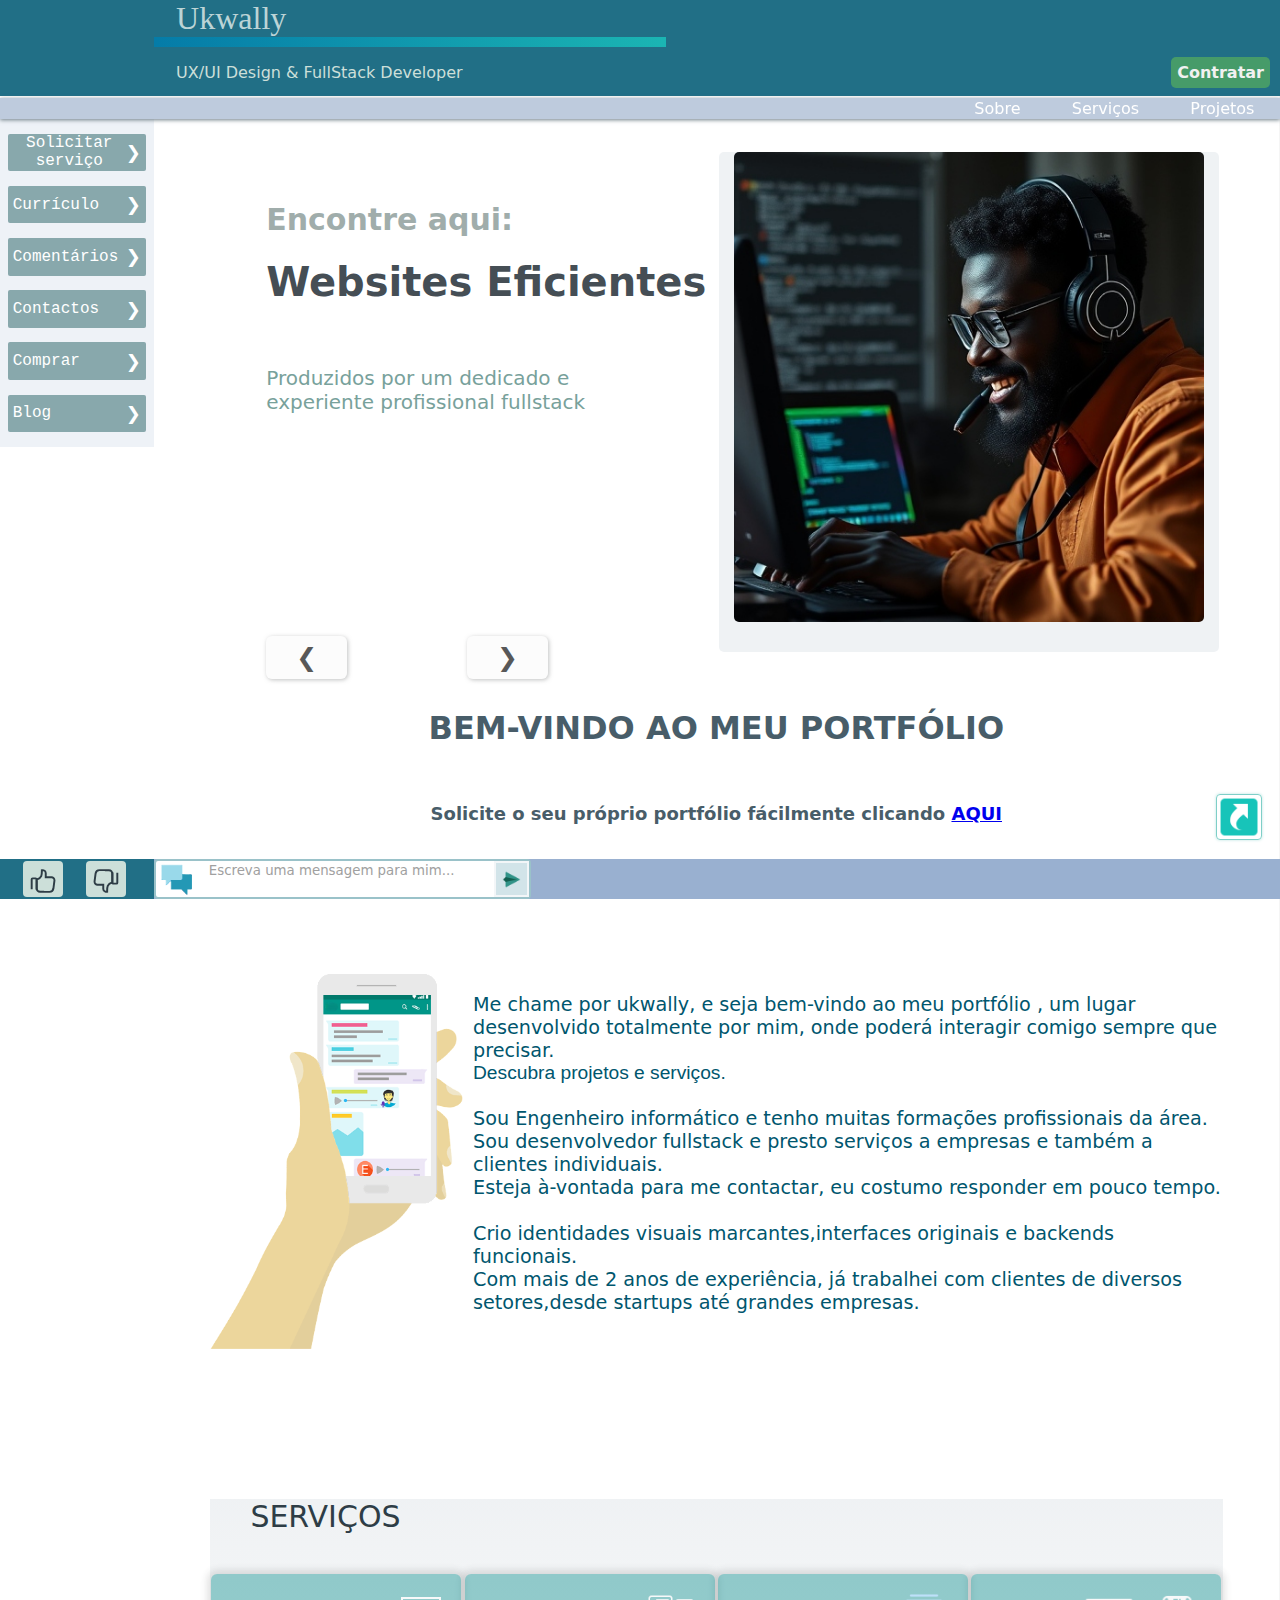
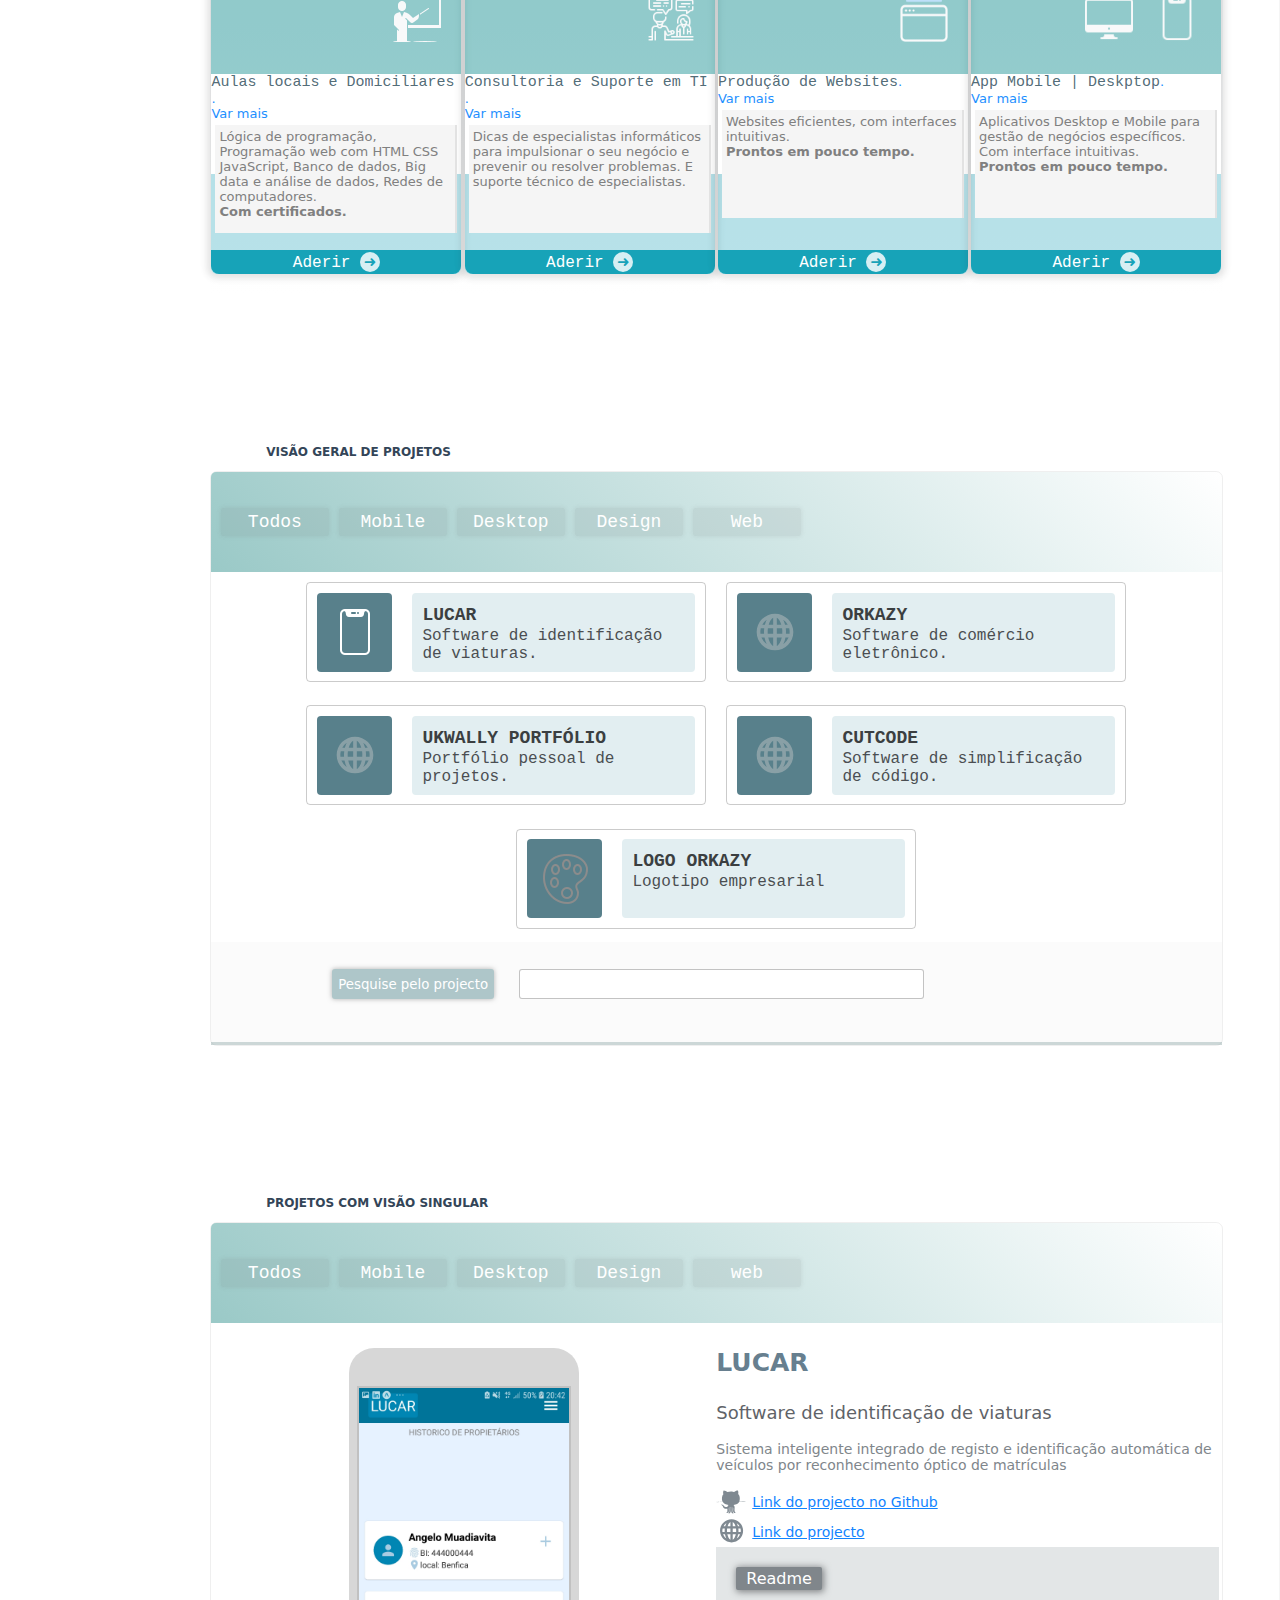
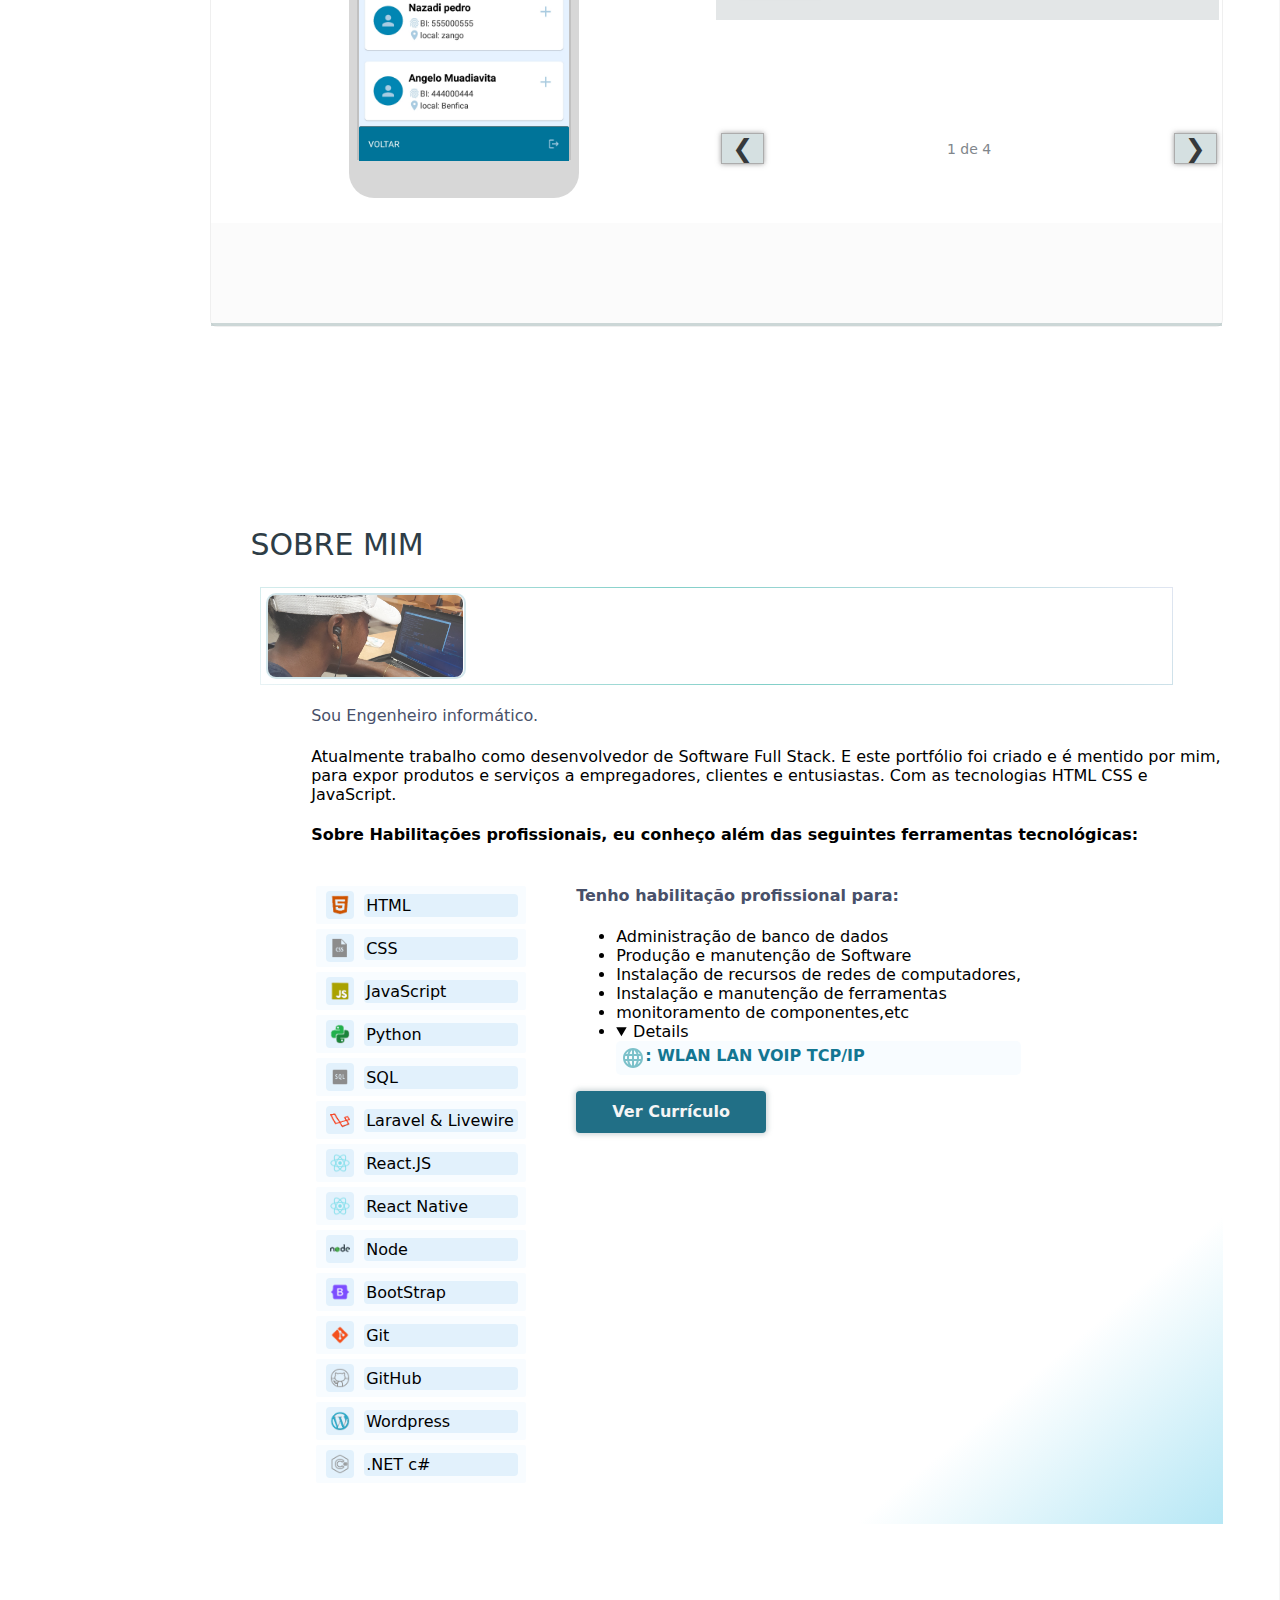
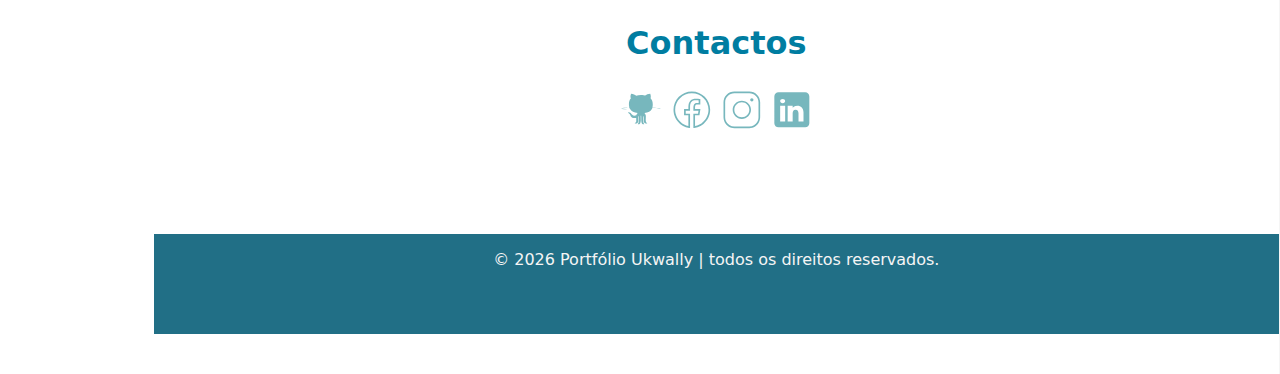
==== index.html @ 2ce6ebfa "Atualizando o resume" ====
<!-- Adicionar pagição no comentários em developmen-commit-body -->
<!-- fazer o textarea do mssagebox oumentar de tamanho onimput e resolver o problema -->
<Doctype HTML!>
    <HTML lang="pt-ao">
    <head>
        <title>Ukwally</title>
        <meta charset="UTF-8">
        <meta http-equiv="X-UA-Compatible" content="IE=edge">
        <meta name="viewport" content="width=device-width, initial-scale=1.0">
        <meta http-equiv='cache-control' content='no-cache'>
        <meta http-equiv='expires' content='0'>
        <meta http-equiv='pragma' content='no-cache'>
        <link rel="stylesheet" href="./style/index.css">

        <!-- Google tag (gtag.js) -->
        <script async src="https://www.googletagmanager.com/gtag/js?id=G-3Y3YJJPJKW"></script>
        <script>
        window.dataLayer = window.dataLayer || [];
        function gtag(){dataLayer.push(arguments);}
        gtag('js', new Date());

        gtag('config', 'G-3Y3YJJPJKW');
        </script>
    </head>

    <body onLoad="slide1(), trocar1(), Aumeuntarpjnum()">
        <div id="div-blur" class="blur hidden"></div>

        <div id="header">
            <div id="upbar">
                <p id="name">Ukwally</p>
            </div>
            <div id="barr"></div>
            <div id="underbarr">
                <p>UX/UI Design & FullStack Developer</p>
                <button id="bt_contratar" onclick="mostrarDialogo2()">Contratar</button>
            </div>
        </div>

        <div id="nav">
            <div id="nav-div-menu" onclick="showMenu()"><!--img class="icon_alt" src="./icon/menu.png" alt="MENU"-->
                <span class="icon_alt"></span> <span class="icon_alt"></span><span class="icon_alt"></span>
            </div>
            <div class="nav-div"><a href="#sobre"><!--img src="./icon/info.png" alt=""-->
                    <p class="iten-nav">Sobre</p>
                </a></div>
            <div class="nav-div"><a href="#service">
                    <p class="iten-nav">Serviços</p>
                </a></div>
            <div class="nav-div"><a href="#projectos">
                    <p class="iten-nav">Projetos</p>
                </a></div>
        </div>

        <section id="section-left" class="hidden">
            <div id="div-left-top">
                <!--div-- id="div-image"><img src="./img/user.jpg" /></!--div-->
            </div>
            <div id="div-left-button">
                <small class="smalltxtmenu" style="font-size:12px; color:#436474; font-weight: 600; display:block;">MENU</small>
                <button type="button" class="button-left" id="solicitar_servico"
                    onclick="mostrarDialogo1('dialogo1',true)">Solicitar serviço <span>&#10095</span></button>
                <a class="button-left" href="ukwally.html">Currículo <span>&#10095</span></a>
                <a class="button-left" href="#development-commit">Comentários <span>&#10095</span></a>
                <!--button class="button-left"> <a href="brevemente.html">Comentários</a> </button-->
                <a class="button-left" href="#contactos">Contactos <span>&#10095</span></a>
                <a class="button-left" href="ukwallyblog.html">Comprar<span>&#10095</span></a>
                <a class="button-left" href="ukwallyblog.html">Blog <span>&#10095</span></a>
            </div>
        </section>

        <section id="section-rigth">
            <div id="div-body">
                <div id="div-body-left">
                    <!--img style="position: absolute; right:0;max-width:1470px; z-index: -0; opacity: .1;" src="./img/interfacebakgroud.jpg" alt=""-->
                    <div id="div-banner">
                        <!-- Adicionei o img bannerp dentro do div banner-image -->
                        <div class="banner-image"><img id="bannerp"/></div>
                        <!--img id="bannerp" /-->
                        <h5>Encontre aqui:</h5>
                        <h1 id="bannertxt"></h1>
                        <p class="subtBanner" >Produzidos por um dedicado e experiente profissional fullstack</p>
                        <a class="btBefore" onclick="mudarSlide(-1)">&#10094</a>
                        <a class="btNext" onclick="mudarSlide(1)">&#10095</a>
                    </div>

                    <h1 id="txt_Benvindo">BEM-VINDO AO MEU PORTFÓLIO</h1>
                    <p id="txt_solicitar_portofolio">Solicite o seu próprio portfólio <b id="textoDinamico">fácil</b>mente clicando <span><a href="#" onclick="mostrarDialogo1()">AQUI</a></span></p>
                    <div class="description">
                        <div class="descriptionImg">
                            <img src="./img/greatUkwally.png" alt="">
                        </div>
                        <p>
                            Me chame por ukwally, e seja bem-vindo ao meu portfólio , um lugar desenvolvido totalmente por
                            mim, onde poderá interagir comigo sempre que precisar. <br>
                            <span class="txtdespedida" style="font-family: sans-serif;">Descubra projetos e serviços.</span> <br><br>
                            Sou Engenheiro informático e tenho muitas formações profissionais da área. <br>
                            Sou desenvolvedor fullstack e presto serviços a empresas e também a clientes individuais. <br>
                            Esteja à-vontada para me <b><a style="text-decoration: none; color:#00566e;" href="#contactos">contactar</a></b>, eu costumo responder em pouco tempo. <br><br>
                            Crio identidades visuais marcantes,interfaces originais e backends funcionais. <br> Com mais de 2 anos de experiência, 
                            já trabalhei com clientes de diversos setores,desde startups até grandes empresas.
                        </p>
                    </div>
                    <div class="development" id="development-services" style="margin-top: 150px;">
                        <div class="tittle" id="service">
                            <h2 style="font-size: 30px;">SERVIÇOS</h2>
                        </div>
                        <div id="group-service">
                            <!--div-- class="serviceCard">
                                <div class="cardHead"> <img style="margin: 20px; float:right;" src="./icon/icons8-personalização-do-windows10-50 - Cópia.png" alt=""></div>
                                <div class="cardBody"> Design Gráfico <Span>.</Span> <br> <span>Var mais <div class="detailsHidden">Crio identidades visuais marcantes.</div></span></div>
                                <div class="cardFooter"><div onclick="mostrarDialogo1()" >Aderir  <span>&#10140</span></div></div>
                            </--div-->
                            <div class="serviceCard">
                                <div class="cardHead"> <img style="margin: 20px; float:right;" src="./icon/icons8-sala-de-aula-48.png" alt=""></div>
                                <div class="cardBody"> Aulas locais e Domiciliares <Span>.</Span> <br> <span>Var mais <div class="detailsHidden">Lógica de programação, Programação web com HTML CSS JavaScript, Banco de dados, Big data e análise de dados, Redes de computadores. <br> <b>Com certificados.</b>  </div></span></div>
                                <div class="cardFooter"><div onclick="mostrarDialogo1()" >Aderir  <span>&#10140</span></div></div>
                            </div>
                            <div class="serviceCard">
                                <div class="cardHead"> <img style="margin: 20px; float:right;" src="./icon/icons8-consulta-64.png" alt=""></div>
                                <div class="cardBody"> Consultoria e Suporte em TI <Span>.</Span> <br> <span>Var mais <div class="detailsHidden">Dicas de especialistas informáticos para impulsionar o seu negócio e prevenir ou resolver problemas. E suporte técnico de especialistas.</div></span></div>
                                <div class="cardFooter"><div onclick="mostrarDialogo1()" >Aderir  <span>&#10140</span></div></div>
                            </div>
                            <div class="serviceCard">
                                <div class="cardHead"> <img style="margin: 20px; float:right;" src="./icon/icons8-paginas-web-64.png" alt=""></div>
                                <div class="cardBody">Produção de Websites<Span>.</Span> <br> <span>Var mais <div class="detailsHidden">Websites eficientes, com interfaces intuitivas. <br> <b>Prontos em pouco tempo.</b> </div></span></div>
                                <div class="cardFooter"><div onclick="mostrarDialogo1()" >Aderir  <span>&#10140</span></div></div>
                            </div>
                            <div class="serviceCard">
                                <div class="cardHead"> <img style="margin: 20px; float:right;" src="./icon/icons8-iphone-x-50.png" alt=""> <img style="margin: 20px 0px; float:right;" src="./icon/icons8-imac-50.png" alt=""></div>
                                <div class="cardBody">App Mobile | Deskptop<Span>.</Span> <br> <span>Var mais <div class="detailsHidden">Aplicativos Desktop e Mobile para gestão de negócios específicos. Com interface intuitivas. <br> <b>Prontos em pouco tempo.</b> </div></span></div>
                                <div class="cardFooter"><div onclick="mostrarDialogo1()" >Aderir  <span>&#10140</span></div></div>
                            </div>
                            <!--div-- class="serviceCard">
                                <div class="cardHead"> <img style="margin: 20px; float:right;" src="./icon/icons8-personalização-do-windows10-50 - Cópia.png" alt=""></div>
                                <div class="cardBody">Consultoria em TI<Span>.</Span> <br> <span>Var mais <div class="detailsHidden">fffffffffffff ggg</div></span></div>
                                <div class="cardFooter"><div onclick="mostrarDialogo1()" >Aderir  <span>&#10140</span></div></div>
                            </!--div-->
                            <!--div-- class="serviceCard">
                                <div class="cardHead"> <img style="margin: 20px; float:right;" src="./icon/icons8-personalização-do-windows10-50 - Cópia.png" alt=""></div>
                                <div class="cardBody">Hospedagem<Span>.</Span> <br> <span>Var mais <div class="detailsHidden"> hhhhhhhhhhhhhhhhh ppppppppppppppp </div></span></div>
                                <div class="cardFooter"><div onclick="mostrarDialogo1()" >Aderir  <span>&#10140</span></div></div>
                            </!--div-->
                        </div>
                    </div>

                    <!--INICIO card card2 de PROJETOS em minicards-->
                    <p style="margin-left: 10%; margin-top: 150px; font-size:12px; color:#334558; font-weight: 600;" id="projectos">VISÃO GERAL DE PROJETOS </p>
                    <div class="card2" >
                        <div class="card-header">
                            <div class="categoria5" data-category="all">Todos</div>
                            <div class="categoria5" data-category="mobile">Mobile</div>
                            <div class="categoria5" data-category="desktop">Desktop</div>
                            <div class="categoria5" data-category="design">Design</div>
                            <div class="categoria5" data-category="web">Web</div>
                        </div>
                        <div class="card-body">
                            <div class="mini-card mobile">
                                <div class="mini-card-head"> <img src="./icon/icons8-iphone-x-50.png" alt=""></div>
                                <div class="mini-card-body">
                                    <p class="title">LUCAR</p>
                                    <p class="subtitle">Software de identificação de viaturas.</p>
                                </div>
                            </div>
                            <div class="mini-card web">
                                <div class="mini-card-head">
                                    <svg name="globo" width="44" height="44" class="wd-icon-globe wd-icon" focusable="false" role="presentation" viewBox="0 0 24 24"><g fill-rule="evenodd" class="wd-icon-container"><path fill-rule="nonzero" d="M12 2c5.523 0 10 4.477 10 10s-4.477 10-10 10S2 17.523 2 12 6.477 2 12 2zm-1 13H8.314c.503 2.316 1.55 4.046 2.686 4.706V15zm4.686 0H13v4.706c1.136-.661 2.183-2.39 2.686-4.705zm-9.411.001H4.582A8.028 8.028 0 0 0 7.5 18.615c-.548-1.035-.97-2.263-1.225-3.614zm13.143 0h-1.693c-.255 1.351-.677 2.579-1.226 3.615a8.03 8.03 0 0 0 2.92-3.615zm-13.298-5H4.252a8.015 8.015 0 0 0-.19 3H6.03a16.82 16.82 0 0 1 .09-3zM11 10H8.136a14.565 14.565 0 0 0-.102 3.001L11 13v-3zm4.864 0H13v3l2.966.001a14.878 14.878 0 0 0-.102-3zm3.884 0H17.88a16.557 16.557 0 0 1 .09 3l1.968.001a8.079 8.079 0 0 0-.19-3zM7.501 5.385l-.188.132A8.04 8.04 0 0 0 5.07 8H6.5c.25-.96.59-1.842 1-2.616zM8.575 8H11V4.294C10.035 4.855 9.133 6.189 8.575 8zM13 4.294L13 8h2.425c-.557-1.81-1.459-3.144-2.424-3.706zm3.499 1.09l.089.173c.37.732.679 1.554.912 2.443h1.429a8.04 8.04 0 0 0-2.43-2.615z" class="wd-icon-fill"></path></g></svg>
                                </div>
                                <div class="mini-card-body">
                                    <p class="title">ORKAZY</p>
                                    <p class="subtitle">Software de comércio eletrônico.</p>
                                </div>
                            </div>
                            <!--div-- class="mini-card desktop">
                                <div class="mini-card-head"> <img src="./icon/icons8-imac-50.png" alt=""></div>
                                <div class="mini-card-body">
                                    <p class="title">LOGEST</p>
                                    <p class="subtitle">Software de gestão logística.</p>
                                </div>
                            </!--div-->
                            <div class="mini-card web">
                                <div class="mini-card-head"> 
                                    <svg name="globo" width="44" height="44" class="wd-icon-globe wd-icon" focusable="false" role="presentation" viewBox="0 0 24 24"><g fill-rule="evenodd" class="wd-icon-container"><path fill-rule="nonzero" d="M12 2c5.523 0 10 4.477 10 10s-4.477 10-10 10S2 17.523 2 12 6.477 2 12 2zm-1 13H8.314c.503 2.316 1.55 4.046 2.686 4.706V15zm4.686 0H13v4.706c1.136-.661 2.183-2.39 2.686-4.705zm-9.411.001H4.582A8.028 8.028 0 0 0 7.5 18.615c-.548-1.035-.97-2.263-1.225-3.614zm13.143 0h-1.693c-.255 1.351-.677 2.579-1.226 3.615a8.03 8.03 0 0 0 2.92-3.615zm-13.298-5H4.252a8.015 8.015 0 0 0-.19 3H6.03a16.82 16.82 0 0 1 .09-3zM11 10H8.136a14.565 14.565 0 0 0-.102 3.001L11 13v-3zm4.864 0H13v3l2.966.001a14.878 14.878 0 0 0-.102-3zm3.884 0H17.88a16.557 16.557 0 0 1 .09 3l1.968.001a8.079 8.079 0 0 0-.19-3zM7.501 5.385l-.188.132A8.04 8.04 0 0 0 5.07 8H6.5c.25-.96.59-1.842 1-2.616zM8.575 8H11V4.294C10.035 4.855 9.133 6.189 8.575 8zM13 4.294L13 8h2.425c-.557-1.81-1.459-3.144-2.424-3.706zm3.499 1.09l.089.173c.37.732.679 1.554.912 2.443h1.429a8.04 8.04 0 0 0-2.43-2.615z" class="wd-icon-fill"></path></g></svg>
                                </div>
                                <div class="mini-card-body">
                                    <p class="title">UKWALLY PORTFÓLIO</p>
                                    <p class="subtitle">Portfólio pessoal de projetos.</p>
                                </div>
                            </div>
                            <!--div-- class="mini-card mobile">
                                <div class="mini-card-head"> <img src="./icon/icons8-iphone-x-50.png" alt=""></div>
                                <div class="mini-card-body">
                                    <p class="title">UNINET</p>
                                    <p class="subtitle">Rede social universitária.</p>
                                </div>
                            </!--div-->
                            <div class="mini-card web">
                                <div class="mini-card-head">
                                    <svg name="globo" width="44" height="44" class="wd-icon-globe wd-icon" focusable="false" role="presentation" viewBox="0 0 24 24"><g fill-rule="evenodd" class="wd-icon-container"><path fill-rule="nonzero" d="M12 2c5.523 0 10 4.477 10 10s-4.477 10-10 10S2 17.523 2 12 6.477 2 12 2zm-1 13H8.314c.503 2.316 1.55 4.046 2.686 4.706V15zm4.686 0H13v4.706c1.136-.661 2.183-2.39 2.686-4.705zm-9.411.001H4.582A8.028 8.028 0 0 0 7.5 18.615c-.548-1.035-.97-2.263-1.225-3.614zm13.143 0h-1.693c-.255 1.351-.677 2.579-1.226 3.615a8.03 8.03 0 0 0 2.92-3.615zm-13.298-5H4.252a8.015 8.015 0 0 0-.19 3H6.03a16.82 16.82 0 0 1 .09-3zM11 10H8.136a14.565 14.565 0 0 0-.102 3.001L11 13v-3zm4.864 0H13v3l2.966.001a14.878 14.878 0 0 0-.102-3zm3.884 0H17.88a16.557 16.557 0 0 1 .09 3l1.968.001a8.079 8.079 0 0 0-.19-3zM7.501 5.385l-.188.132A8.04 8.04 0 0 0 5.07 8H6.5c.25-.96.59-1.842 1-2.616zM8.575 8H11V4.294C10.035 4.855 9.133 6.189 8.575 8zM13 4.294L13 8h2.425c-.557-1.81-1.459-3.144-2.424-3.706zm3.499 1.09l.089.173c.37.732.679 1.554.912 2.443h1.429a8.04 8.04 0 0 0-2.43-2.615z" class="wd-icon-fill"></path></g></svg>
                                </div>
                                <div class="mini-card-body">
                                    <p class="title">CUTCODE</p>
                                    <p class="subtitle">Software de simplificação de código.</p>
                                </div>
                            </div>
                            <!--div-- class="mini-card mobile">
                                <div class="mini-card-head"> <img src="./icon/icons8-iphone-x-50.png" alt=""></div>
                                <div class="mini-card-body">
                                    <p class="title">FINNET</p>
                                    <p class="subtitle">Software de finanças pessoais. </p>
                                </div>
                            </!--div-->
                            <div class="mini-card design">
                                <div class="mini-card-head"> <img src="./icon/icons8-paleta-de-pintura-50 (1).png" alt=""></div>
                                <div class="mini-card-body">
                                    <p class="title">LOGO ORKAZY</p>
                                    <p class="subtitle">Logotipo empresarial</p>
                                </div>
                            </div>
                        </div>
                        <div class="card-footer">
                            <form action="" method="get" onsubmit="return false;">
                                <button class="button" type="submit">Pesquise pelo projecto</button>
                                <input type="search" name="buscarProjecto" id="buscarProjecto" placeholder=" ">
                            </form>
                        </div>
                    </div> 
                    <!--FIM card card2 de PROJETOS em minicards-->

                    <!-- INICIO SLIDE  PROJETOS VISÃO UNICA-->
                    <P style="margin-left: 10%; margin-top: 150px; font-size:12px; color:#334558; font-weight: 600;">PROJETOS COM VISÃO SINGULAR</P>
                    <div class="card card3" style="margin-bottom: 200px;">
                        <div class="card-header">
                            <div class="categoria5" onclick="filterProject('all')">Todos</div>
                            <div class="categoria5" onclick="filterProject('mobile')">Mobile</div>
                            <div class="categoria5" onclick="filterProject('desktop')">Desktop</div>
                            <div class="categoria5" onclick="filterProject('design')">Design</div>
                            <div class="categoria5" onclick="filterProject('web')">web</div>
                        </div>
                        <div class="card-body" id="project-container">
                            <!-- Project 4 (Mobile) -->
                            <div class="project" data-category="mobile">
                                <div class="body-image">
                                    <div class="phone">
                                        <div class="screen">
                                            <div class="contentScreen">
                                                <img src="./img/pj3.jpg" alt="">
                                            </div>
                                            <!--div class="urderScreen"></div-->
                                        </div>
                                    </div>
                                </div>
                                <div class="body-description">
                                    <p class="title">LUCAR</p>
                                    <p class="subtitle">Software de identificação de viaturas</p>
                                    <p class="text">Sistema inteligente integrado de registo e identificação automática de veículos por reconhecimento óptico de matrículas</p>
                                    <div class="project-links">
                                        <div class="project-link">
                                            <div class="project-link-icon">
                                                <svg width="30" height="30" viewBox="0 0 90 90">
                                                    <path d="M65.709,10.5c1.17,2.657,1.928,7.07,0.797,10.301c4.625,3.949,6.215,13.549,3.982,21.394 C77.08,42.698,84.932,41.953,90,43.976c-4.738-0.609-11.209-1.804-17.32-1.388c-1.158,0.079-2.873-0.044-2.789,1.585 c7.074,0.555,14.104,1.16,19.912,2.973c-5.761-0.941-12.754-2.375-19.912-2.574c-2.957,5.835-8.908,8.703-17.123,9.307 c0.883,1.922,2.574,2.653,2.987,5.744c0.616,4.618-0.964,11.381,0.595,14.459c0.748,1.475,1.967,1.514,2.789,2.775 c-2.012,2.381-7-0.268-7.568-2.775c-0.973-4.295,1.482-10.953-1.192-13.865c0.188,4.685-1.108,11.264,0.199,15.449 c0.515,1.646,2.002,2.281,1.593,3.766c-9.352,0.949-5.443-12.104-6.972-19.81c-1.411,0.101-0.791,2.113-0.796,2.972 c-0.04,7.524,1.54,17.844-6.57,16.838c-0.237-1.582,1.088-2.119,1.593-3.563c1.479-4.233-0.277-10.542,0.401-15.651 c-3.095,2.334,0.325,10.48-1.593,14.657c-1.105,2.404-4.666,3.45-7.367,2.377c0.352-1.79,2.2-1.501,2.984-3.169 c1.096-2.324,0.008-5.674,0.399-9.111c-5.729,1.144-10.173-0.166-12.348-3.764c-0.973-1.615-1.214-3.52-2.39-4.951 c-1.17-1.432-3.04-1.625-3.582-3.563c7.095-1.708,7.367,7.302,13.739,7.524c1.954,0.071,2.97-0.563,4.778-0.988 c0.506-2.272,1.589-3.967,3.186-5.153c-7.929-1.085-14.477-3.554-17.522-9.504c-7.208,0.354-13.804,1.317-19.913,2.771 c5.545-2.014,12.384-2.736,19.715-2.973c-0.432-2.596-4.219-1.882-6.57-1.782C8.973,42.781,3.473,43.324,0,43.976 c5.034-1.795,12.098-1.571,18.918-1.585c-2.086-6.54-1.363-16.929,3.186-20.798C20.815,18.344,21.215,13.03,22.9,10.5 c5.079,0.228,8.159,2.443,11.35,4.557c3.957-1.125,8.118-1.685,13.54-1.387c2.28,0.126,4.651,1.151,6.369,0.989 c1.685-0.158,3.542-2.049,5.178-2.771C61.468,10.947,63.271,10.588,65.709,10.5z">
                                                    </path>
                                                </svg>
                                            </div>
                                            <div>
                                                <a href="#" target="_blank">Link do projecto no Github</a>
                                            </div>
                                        </div>
                    
                                        <div class="project-link">
                                            <div class="project-link-icon" >
                                                <svg width="30" height="30"  focusable="false" role="presentation" viewBox="0 0 23 26">
                                                    <g fill-rule="evenodd" class="wd-icon-container">
                                                        <path fill-rule="nonzero" d="M12 2c5.523 0 10 4.477 10 10s-4.477 10-10 10S2 17.523 2 12 6.477 2 12 2zm-1 13H8.314c.503 2.316 1.55 4.046 2.686 4.706V15zm4.686 0H13v4.706c1.136-.661 2.183-2.39 2.686-4.705zm-9.411.001H4.582A8.028 8.028 0 0 0 7.5 18.615c-.548-1.035-.97-2.263-1.225-3.614zm13.143 0h-1.693c-.255 1.351-.677 2.579-1.226 3.615a8.03 8.03 0 0 0 2.92-3.615zm-13.298-5H4.252a8.015 8.015 0 0 0-.19 3H6.03a16.82 16.82 0 0 1 .09-3zM11 10H8.136a14.565 14.565 0 0 0-.102 3.001L11 13v-3zm4.864 0H13v3l2.966.001a14.878 14.878 0 0 0-.102-3zm3.884 0H17.88a16.557 16.557 0 0 1 .09 3l1.968.001a8.079 8.079 0 0 0-.19-3zM7.501 5.385l-.188.132A8.04 8.04 0 0 0 5.07 8H6.5c.25-.96.59-1.842 1-2.616zM8.575 8H11V4.294C10.035 4.855 9.133 6.189 8.575 8zM13 4.294L13 8h2.425c-.557-1.81-1.459-3.144-2.424-3.706zm3.499 1.09l.089.173c.37.732.679 1.554.912 2.443h1.429a8.04 8.04 0 0 0-2.43-2.615z" class="wd-icon-fill">
                                                        </path>
                                                    </g>
                                                </svg>
                                            </div>
                                            <div>
                                                <a href="#" target="_blank">Link do projecto</a>
                                            </div>
                                        </div>
                    
                                    </div>
                                    <div class="project-readme">
                                        <button class="btn btn-readme" onclick="extender('readme-orkazy')">Readme</button>
                                        <div class="txt-readme" id="readme-orkazy">
                                            O presente sistema é sobre dois módulos de software integrados, que juntos possibilitam o acesso a dados proprietários de viaturas. <br>
                                            Um módulo é WEB e permite registar em um banco de dados os dados da viatura e do proprietário da viatura,de modo que seja possível ver o histórico geral de proprietários que uma viatura já teve desde que foi concebida. <br>
                                            Outro módulo é mobile e permite a  identificação automática de veículos por reconhecimento óptico de matrículas, e também retorna os dados da viatura, do proprietário atual e o histórico de todos os proprietário que a viatura já teve.
                                        </div>
                                    </div>
                                </div>
                            </div>
                            <!--div-- class="project" data-category="mobile" >
                                <div class="body-image">
                                    <div class="phone">
                                        <div class="screen">
                                            <div class="contentScreen">
                                                <img src="../img/pj3.jpg" alt="">
                                            </div>
                                        </div>
                                    </div>
                                </div>
                                <div class="body-description">
                                    <p class="title">FINNET</p>
                                    <p class="subtitle">Software de finanças pessoais</p>
                                    <p class="text">Sistema inteligente integrado de gestão de finanças pessoais e educação financeira com recursos a dados financeiros pessoais reais.</p>
                                    <div class="project-links">
                                        <div class="project-link">
                                            <div class="project-link-icon">
                                                <svg width="30" height="30" viewBox="0 0 90 90">
                                                    <path d="M65.709,10.5c1.17,2.657,1.928,7.07,0.797,10.301c4.625,3.949,6.215,13.549,3.982,21.394 C77.08,42.698,84.932,41.953,90,43.976c-4.738-0.609-11.209-1.804-17.32-1.388c-1.158,0.079-2.873-0.044-2.789,1.585 c7.074,0.555,14.104,1.16,19.912,2.973c-5.761-0.941-12.754-2.375-19.912-2.574c-2.957,5.835-8.908,8.703-17.123,9.307 c0.883,1.922,2.574,2.653,2.987,5.744c0.616,4.618-0.964,11.381,0.595,14.459c0.748,1.475,1.967,1.514,2.789,2.775 c-2.012,2.381-7-0.268-7.568-2.775c-0.973-4.295,1.482-10.953-1.192-13.865c0.188,4.685-1.108,11.264,0.199,15.449 c0.515,1.646,2.002,2.281,1.593,3.766c-9.352,0.949-5.443-12.104-6.972-19.81c-1.411,0.101-0.791,2.113-0.796,2.972 c-0.04,7.524,1.54,17.844-6.57,16.838c-0.237-1.582,1.088-2.119,1.593-3.563c1.479-4.233-0.277-10.542,0.401-15.651 c-3.095,2.334,0.325,10.48-1.593,14.657c-1.105,2.404-4.666,3.45-7.367,2.377c0.352-1.79,2.2-1.501,2.984-3.169 c1.096-2.324,0.008-5.674,0.399-9.111c-5.729,1.144-10.173-0.166-12.348-3.764c-0.973-1.615-1.214-3.52-2.39-4.951 c-1.17-1.432-3.04-1.625-3.582-3.563c7.095-1.708,7.367,7.302,13.739,7.524c1.954,0.071,2.97-0.563,4.778-0.988 c0.506-2.272,1.589-3.967,3.186-5.153c-7.929-1.085-14.477-3.554-17.522-9.504c-7.208,0.354-13.804,1.317-19.913,2.771 c5.545-2.014,12.384-2.736,19.715-2.973c-0.432-2.596-4.219-1.882-6.57-1.782C8.973,42.781,3.473,43.324,0,43.976 c5.034-1.795,12.098-1.571,18.918-1.585c-2.086-6.54-1.363-16.929,3.186-20.798C20.815,18.344,21.215,13.03,22.9,10.5 c5.079,0.228,8.159,2.443,11.35,4.557c3.957-1.125,8.118-1.685,13.54-1.387c2.28,0.126,4.651,1.151,6.369,0.989 c1.685-0.158,3.542-2.049,5.178-2.771C61.468,10.947,63.271,10.588,65.709,10.5z">
                                                    </path>
                                                </svg>
                                            </div>
                                            <div>
                                                <a href="#" target="_blank"> Gihtub Link for project</a>
                                            </div>
                                        </div>
                    
                                        <div class="project-link">
                                            <div class="project-link-icon" >
                                                <svg width="30" height="30"  focusable="false" role="presentation" viewBox="0 0 23 26">
                                                    <g fill-rule="evenodd" class="wd-icon-container">
                                                        <path fill-rule="nonzero" d="M12 2c5.523 0 10 4.477 10 10s-4.477 10-10 10S2 17.523 2 12 6.477 2 12 2zm-1 13H8.314c.503 2.316 1.55 4.046 2.686 4.706V15zm4.686 0H13v4.706c1.136-.661 2.183-2.39 2.686-4.705zm-9.411.001H4.582A8.028 8.028 0 0 0 7.5 18.615c-.548-1.035-.97-2.263-1.225-3.614zm13.143 0h-1.693c-.255 1.351-.677 2.579-1.226 3.615a8.03 8.03 0 0 0 2.92-3.615zm-13.298-5H4.252a8.015 8.015 0 0 0-.19 3H6.03a16.82 16.82 0 0 1 .09-3zM11 10H8.136a14.565 14.565 0 0 0-.102 3.001L11 13v-3zm4.864 0H13v3l2.966.001a14.878 14.878 0 0 0-.102-3zm3.884 0H17.88a16.557 16.557 0 0 1 .09 3l1.968.001a8.079 8.079 0 0 0-.19-3zM7.501 5.385l-.188.132A8.04 8.04 0 0 0 5.07 8H6.5c.25-.96.59-1.842 1-2.616zM8.575 8H11V4.294C10.035 4.855 9.133 6.189 8.575 8zM13 4.294L13 8h2.425c-.557-1.81-1.459-3.144-2.424-3.706zm3.499 1.09l.089.173c.37.732.679 1.554.912 2.443h1.429a8.04 8.04 0 0 0-2.43-2.615z" class="wd-icon-fill">
                                                        </path>
                                                    </g>
                                                </svg>
                                            </div>
                                            <div>
                                                <a href="#" target="_blank">Ling for project</a>
                                            </div>
                                        </div>
                    
                                    </div>
                                    <div class="project-readme">
                                        <button class="btn btn-readme" onclick="extender('readme-lucar')">Readme</button>
                                        <div class="txt-readme" id="readme-lucar">
                                            Sistema inteligente integrado de gestão de finanças pessoais e educação financeira com recursos a dados financeiros pessoais reais.
                                        </div>
                                    </div>
                                </div>
                            </!--div-->
                            <!--div-- class="project" data-category="mobile">
                                <div class="body-image">
                                    <div class="phone">
                                        <div class="screen">
                                            <div class="contentScreen">
                                                <img src="../img/pj2.jpg" alt="">
                                            </div>
                                        </div>
                                    </div>
                                </div>
                                <div class="body-description">
                                    <p class="title">UNINET</p>
                                    <p class="subtitle">Rede social universitária</p>
                                    <p class="text">Rede social que permite todos os estudantes de uma universidade comunicarem-se em um ambiente digital e realizarem diversas atividades.</p>
                                    <div class="project-links">
                                        <div class="project-link">
                                            <div class="project-link-icon">
                                                <svg width="30" height="30" viewBox="0 0 90 90">
                                                    <path d="M65.709,10.5c1.17,2.657,1.928,7.07,0.797,10.301c4.625,3.949,6.215,13.549,3.982,21.394 C77.08,42.698,84.932,41.953,90,43.976c-4.738-0.609-11.209-1.804-17.32-1.388c-1.158,0.079-2.873-0.044-2.789,1.585 c7.074,0.555,14.104,1.16,19.912,2.973c-5.761-0.941-12.754-2.375-19.912-2.574c-2.957,5.835-8.908,8.703-17.123,9.307 c0.883,1.922,2.574,2.653,2.987,5.744c0.616,4.618-0.964,11.381,0.595,14.459c0.748,1.475,1.967,1.514,2.789,2.775 c-2.012,2.381-7-0.268-7.568-2.775c-0.973-4.295,1.482-10.953-1.192-13.865c0.188,4.685-1.108,11.264,0.199,15.449 c0.515,1.646,2.002,2.281,1.593,3.766c-9.352,0.949-5.443-12.104-6.972-19.81c-1.411,0.101-0.791,2.113-0.796,2.972 c-0.04,7.524,1.54,17.844-6.57,16.838c-0.237-1.582,1.088-2.119,1.593-3.563c1.479-4.233-0.277-10.542,0.401-15.651 c-3.095,2.334,0.325,10.48-1.593,14.657c-1.105,2.404-4.666,3.45-7.367,2.377c0.352-1.79,2.2-1.501,2.984-3.169 c1.096-2.324,0.008-5.674,0.399-9.111c-5.729,1.144-10.173-0.166-12.348-3.764c-0.973-1.615-1.214-3.52-2.39-4.951 c-1.17-1.432-3.04-1.625-3.582-3.563c7.095-1.708,7.367,7.302,13.739,7.524c1.954,0.071,2.97-0.563,4.778-0.988 c0.506-2.272,1.589-3.967,3.186-5.153c-7.929-1.085-14.477-3.554-17.522-9.504c-7.208,0.354-13.804,1.317-19.913,2.771 c5.545-2.014,12.384-2.736,19.715-2.973c-0.432-2.596-4.219-1.882-6.57-1.782C8.973,42.781,3.473,43.324,0,43.976 c5.034-1.795,12.098-1.571,18.918-1.585c-2.086-6.54-1.363-16.929,3.186-20.798C20.815,18.344,21.215,13.03,22.9,10.5 c5.079,0.228,8.159,2.443,11.35,4.557c3.957-1.125,8.118-1.685,13.54-1.387c2.28,0.126,4.651,1.151,6.369,0.989 c1.685-0.158,3.542-2.049,5.178-2.771C61.468,10.947,63.271,10.588,65.709,10.5z">
                                                    </path>
                                                </svg>
                                            </div>
                                            <div>
                                                <a href="#" target="_blank"> Gihtub Link for project</a>
                                            </div>
                                        </div>
                    
                                        <div class="project-link">
                                            <div class="project-link-icon" >
                                                <svg width="30" height="30"  focusable="false" role="presentation" viewBox="0 0 23 26">
                                                    <g fill-rule="evenodd" class="wd-icon-container">
                                                        <path fill-rule="nonzero" d="M12 2c5.523 0 10 4.477 10 10s-4.477 10-10 10S2 17.523 2 12 6.477 2 12 2zm-1 13H8.314c.503 2.316 1.55 4.046 2.686 4.706V15zm4.686 0H13v4.706c1.136-.661 2.183-2.39 2.686-4.705zm-9.411.001H4.582A8.028 8.028 0 0 0 7.5 18.615c-.548-1.035-.97-2.263-1.225-3.614zm13.143 0h-1.693c-.255 1.351-.677 2.579-1.226 3.615a8.03 8.03 0 0 0 2.92-3.615zm-13.298-5H4.252a8.015 8.015 0 0 0-.19 3H6.03a16.82 16.82 0 0 1 .09-3zM11 10H8.136a14.565 14.565 0 0 0-.102 3.001L11 13v-3zm4.864 0H13v3l2.966.001a14.878 14.878 0 0 0-.102-3zm3.884 0H17.88a16.557 16.557 0 0 1 .09 3l1.968.001a8.079 8.079 0 0 0-.19-3zM7.501 5.385l-.188.132A8.04 8.04 0 0 0 5.07 8H6.5c.25-.96.59-1.842 1-2.616zM8.575 8H11V4.294C10.035 4.855 9.133 6.189 8.575 8zM13 4.294L13 8h2.425c-.557-1.81-1.459-3.144-2.424-3.706zm3.499 1.09l.089.173c.37.732.679 1.554.912 2.443h1.429a8.04 8.04 0 0 0-2.43-2.615z" class="wd-icon-fill">
                                                        </path>
                                                    </g>
                                                </svg>
                                            </div>
                                            <div>
                                                <a href="#" target="_blank">Ling for project</a>
                                            </div>
                                        </div>
                    
                                    </div>
                                    <div class="project-readme">
                                        <button class="btn btn-readme" onclick="extender('readme-uninet')">Readme</button>
                                        <div class="txt-readme" id="readme-uninet">
                                            Rede social que permite todos os estudantes de uma universidade comunicarem-se em um ambiente digital e realizarem diversas atividades. <br>
                                            Permite marcar palestras, partilhas notas, acessar matéria e conhecer colegas de outros cursos. <br>
                                            Exibe o melhor aluno da universidade automaticamente.
                                        </div>
                                    </div>
                                </div>
                            </!--div-->
                            <!-- Project 4 (Web) -->
                            <div class="project" data-category="web">
                                <div class="body-image">
                                    <div class="phone">
                                        <div class="screen">
                                            <div class="contentScreen">
                                                <img src="./img/portfolooscreen.jpg" alt="">
                                            </div>
                                            <!--div class="urderScreen"></div-->
                                        </div>
                                    </div>
                                </div>
                                <div class="body-description">
                                    <p class="title">PORTFÓLIO UKWALLY</p>
                                    <p class="subtitle">Portfólio pessoal de projetos</p>
                                    <p class="text">Websites pessoal que exibe projetos realizados, habilitações técnicas e serviços prestados do indivíduo Ukwally</p>
                                    <div class="project-links">
                                        <div class="project-link">
                                            <div class="project-link-icon">
                                                <svg width="30" height="30" viewBox="0 0 90 90">
                                                    <path d="M65.709,10.5c1.17,2.657,1.928,7.07,0.797,10.301c4.625,3.949,6.215,13.549,3.982,21.394 C77.08,42.698,84.932,41.953,90,43.976c-4.738-0.609-11.209-1.804-17.32-1.388c-1.158,0.079-2.873-0.044-2.789,1.585 c7.074,0.555,14.104,1.16,19.912,2.973c-5.761-0.941-12.754-2.375-19.912-2.574c-2.957,5.835-8.908,8.703-17.123,9.307 c0.883,1.922,2.574,2.653,2.987,5.744c0.616,4.618-0.964,11.381,0.595,14.459c0.748,1.475,1.967,1.514,2.789,2.775 c-2.012,2.381-7-0.268-7.568-2.775c-0.973-4.295,1.482-10.953-1.192-13.865c0.188,4.685-1.108,11.264,0.199,15.449 c0.515,1.646,2.002,2.281,1.593,3.766c-9.352,0.949-5.443-12.104-6.972-19.81c-1.411,0.101-0.791,2.113-0.796,2.972 c-0.04,7.524,1.54,17.844-6.57,16.838c-0.237-1.582,1.088-2.119,1.593-3.563c1.479-4.233-0.277-10.542,0.401-15.651 c-3.095,2.334,0.325,10.48-1.593,14.657c-1.105,2.404-4.666,3.45-7.367,2.377c0.352-1.79,2.2-1.501,2.984-3.169 c1.096-2.324,0.008-5.674,0.399-9.111c-5.729,1.144-10.173-0.166-12.348-3.764c-0.973-1.615-1.214-3.52-2.39-4.951 c-1.17-1.432-3.04-1.625-3.582-3.563c7.095-1.708,7.367,7.302,13.739,7.524c1.954,0.071,2.97-0.563,4.778-0.988 c0.506-2.272,1.589-3.967,3.186-5.153c-7.929-1.085-14.477-3.554-17.522-9.504c-7.208,0.354-13.804,1.317-19.913,2.771 c5.545-2.014,12.384-2.736,19.715-2.973c-0.432-2.596-4.219-1.882-6.57-1.782C8.973,42.781,3.473,43.324,0,43.976 c5.034-1.795,12.098-1.571,18.918-1.585c-2.086-6.54-1.363-16.929,3.186-20.798C20.815,18.344,21.215,13.03,22.9,10.5 c5.079,0.228,8.159,2.443,11.35,4.557c3.957-1.125,8.118-1.685,13.54-1.387c2.28,0.126,4.651,1.151,6.369,0.989 c1.685-0.158,3.542-2.049,5.178-2.771C61.468,10.947,63.271,10.588,65.709,10.5z">
                                                    </path>
                                                </svg>
                                            </div>
                                            <div>
                                                <a href="#" target="_blank"> Gihtub Link for project</a>
                                            </div>
                                        </div>
                    
                                        <div class="project-link">
                                            <div class="project-link-icon" >
                                                <svg width="30" height="30"  focusable="false" role="presentation" viewBox="0 0 23 26">
                                                    <g fill-rule="evenodd" class="wd-icon-container">
                                                        <path fill-rule="nonzero" d="M12 2c5.523 0 10 4.477 10 10s-4.477 10-10 10S2 17.523 2 12 6.477 2 12 2zm-1 13H8.314c.503 2.316 1.55 4.046 2.686 4.706V15zm4.686 0H13v4.706c1.136-.661 2.183-2.39 2.686-4.705zm-9.411.001H4.582A8.028 8.028 0 0 0 7.5 18.615c-.548-1.035-.97-2.263-1.225-3.614zm13.143 0h-1.693c-.255 1.351-.677 2.579-1.226 3.615a8.03 8.03 0 0 0 2.92-3.615zm-13.298-5H4.252a8.015 8.015 0 0 0-.19 3H6.03a16.82 16.82 0 0 1 .09-3zM11 10H8.136a14.565 14.565 0 0 0-.102 3.001L11 13v-3zm4.864 0H13v3l2.966.001a14.878 14.878 0 0 0-.102-3zm3.884 0H17.88a16.557 16.557 0 0 1 .09 3l1.968.001a8.079 8.079 0 0 0-.19-3zM7.501 5.385l-.188.132A8.04 8.04 0 0 0 5.07 8H6.5c.25-.96.59-1.842 1-2.616zM8.575 8H11V4.294C10.035 4.855 9.133 6.189 8.575 8zM13 4.294L13 8h2.425c-.557-1.81-1.459-3.144-2.424-3.706zm3.499 1.09l.089.173c.37.732.679 1.554.912 2.443h1.429a8.04 8.04 0 0 0-2.43-2.615z" class="wd-icon-fill">
                                                        </path>
                                                    </g>
                                                </svg>
                                            </div>
                                            <div>
                                                <a href="#" target="_blank">Ling for project</a>
                                            </div>
                                        </div>
                    
                                    </div>
                                    <div class="project-readme">
                                        <button class="btn btn-readme" onclick="extender('readme-portfolio-ukwally')">Readme</button>
                                        <div class="txt-readme" id="readme-portfolio-ukwally">
                                            Websites pessoal que exibe projetos realizados, habilitações técnicas e serviços prestados do indivíduo Ukwally.
                                            Construído com HTML, CSS e JavaScript, sem templates.
                                        </div>
                                    </div>
                                </div>
                            </div>
                            <div class="project" data-category="web">
                                <div class="body-image">
                                    <div class="phone">
                                        <div class="screen">
                                            <div class="contentScreen">
                                                <img src="../img/pj4.jpg" alt="">
                                            </div>
                                            <!--div class="urderScreen"></div-->
                                        </div>
                                    </div>
                                </div>
                                <div class="body-description">
                                    <p class="title">ORKAZY</p>
                                    <p class="subtitle">Software de Comércio eletrónico</p>
                                    <p class="text">Sistema de venda e gestão para uma empresa de comércio eletrónico e de Produção de software</p>
                                    <div class="project-links">
                                        <div class="project-link">
                                            <div class="project-link-icon">
                                                <svg width="30" height="30" viewBox="0 0 90 90">
                                                    <path d="M65.709,10.5c1.17,2.657,1.928,7.07,0.797,10.301c4.625,3.949,6.215,13.549,3.982,21.394 C77.08,42.698,84.932,41.953,90,43.976c-4.738-0.609-11.209-1.804-17.32-1.388c-1.158,0.079-2.873-0.044-2.789,1.585 c7.074,0.555,14.104,1.16,19.912,2.973c-5.761-0.941-12.754-2.375-19.912-2.574c-2.957,5.835-8.908,8.703-17.123,9.307 c0.883,1.922,2.574,2.653,2.987,5.744c0.616,4.618-0.964,11.381,0.595,14.459c0.748,1.475,1.967,1.514,2.789,2.775 c-2.012,2.381-7-0.268-7.568-2.775c-0.973-4.295,1.482-10.953-1.192-13.865c0.188,4.685-1.108,11.264,0.199,15.449 c0.515,1.646,2.002,2.281,1.593,3.766c-9.352,0.949-5.443-12.104-6.972-19.81c-1.411,0.101-0.791,2.113-0.796,2.972 c-0.04,7.524,1.54,17.844-6.57,16.838c-0.237-1.582,1.088-2.119,1.593-3.563c1.479-4.233-0.277-10.542,0.401-15.651 c-3.095,2.334,0.325,10.48-1.593,14.657c-1.105,2.404-4.666,3.45-7.367,2.377c0.352-1.79,2.2-1.501,2.984-3.169 c1.096-2.324,0.008-5.674,0.399-9.111c-5.729,1.144-10.173-0.166-12.348-3.764c-0.973-1.615-1.214-3.52-2.39-4.951 c-1.17-1.432-3.04-1.625-3.582-3.563c7.095-1.708,7.367,7.302,13.739,7.524c1.954,0.071,2.97-0.563,4.778-0.988 c0.506-2.272,1.589-3.967,3.186-5.153c-7.929-1.085-14.477-3.554-17.522-9.504c-7.208,0.354-13.804,1.317-19.913,2.771 c5.545-2.014,12.384-2.736,19.715-2.973c-0.432-2.596-4.219-1.882-6.57-1.782C8.973,42.781,3.473,43.324,0,43.976 c5.034-1.795,12.098-1.571,18.918-1.585c-2.086-6.54-1.363-16.929,3.186-20.798C20.815,18.344,21.215,13.03,22.9,10.5 c5.079,0.228,8.159,2.443,11.35,4.557c3.957-1.125,8.118-1.685,13.54-1.387c2.28,0.126,4.651,1.151,6.369,0.989 c1.685-0.158,3.542-2.049,5.178-2.771C61.468,10.947,63.271,10.588,65.709,10.5z">
                                                    </path>
                                                </svg>
                                            </div>
                                            <div>
                                                <a href="#" target="_blank"> Gihtub Link for project</a>
                                            </div>
                                        </div>
                    
                                        <div class="project-link">
                                            <div class="project-link-icon" >
                                                <svg width="30" height="30"  focusable="false" role="presentation" viewBox="0 0 23 26">
                                                    <g fill-rule="evenodd" class="wd-icon-container">
                                                        <path fill-rule="nonzero" d="M12 2c5.523 0 10 4.477 10 10s-4.477 10-10 10S2 17.523 2 12 6.477 2 12 2zm-1 13H8.314c.503 2.316 1.55 4.046 2.686 4.706V15zm4.686 0H13v4.706c1.136-.661 2.183-2.39 2.686-4.705zm-9.411.001H4.582A8.028 8.028 0 0 0 7.5 18.615c-.548-1.035-.97-2.263-1.225-3.614zm13.143 0h-1.693c-.255 1.351-.677 2.579-1.226 3.615a8.03 8.03 0 0 0 2.92-3.615zm-13.298-5H4.252a8.015 8.015 0 0 0-.19 3H6.03a16.82 16.82 0 0 1 .09-3zM11 10H8.136a14.565 14.565 0 0 0-.102 3.001L11 13v-3zm4.864 0H13v3l2.966.001a14.878 14.878 0 0 0-.102-3zm3.884 0H17.88a16.557 16.557 0 0 1 .09 3l1.968.001a8.079 8.079 0 0 0-.19-3zM7.501 5.385l-.188.132A8.04 8.04 0 0 0 5.07 8H6.5c.25-.96.59-1.842 1-2.616zM8.575 8H11V4.294C10.035 4.855 9.133 6.189 8.575 8zM13 4.294L13 8h2.425c-.557-1.81-1.459-3.144-2.424-3.706zm3.499 1.09l.089.173c.37.732.679 1.554.912 2.443h1.429a8.04 8.04 0 0 0-2.43-2.615z" class="wd-icon-fill">
                                                        </path>
                                                    </g>
                                                </svg>
                                            </div>
                                            <div>
                                                <a href="#" target="_blank">Ling for project</a>
                                            </div>
                                        </div>
                    
                                    </div>
                                    <div class="project-readme">
                                        <button class="btn btn-readme" onclick="extender('readme-finnet')">Readme</button>
                                        <div class="txt-readme" id="readme-finnet">
                                            Sistema de venda e gestão para uma empresa de comércio eletrónico e de Produção de software. <br>
                                            Com a possibilidade de Solicitar online.
                                        </div>
                                    </div>
                                </div>
                            </div>
                            <!-- Project 4 (Desktop) -->
                            <!--div-- class="project" data-category="desktop">
                                <div class="body-image">
                                    <div class="phone">
                                        <div class="screen">
                                            <div class="contentScreen">
                                                <img src="../img/pj2.jpg" alt="">
                                            </div>
                                        </div>
                                    </div>
                                </div>
                                <div class="body-description">
                                    <p class="title">LOGEST</p>
                                    <p class="subtitle">Software de gestão logística</p>
                                    <p class="text">Software completo de gerenciamento logístico, desde a concepção, o armazenamento, o consumo, e o descarte do produto</p>
                                    <div class="project-links">
                                        <div class="project-link">
                                            <div class="project-link-icon">
                                                <svg width="30" height="30" viewBox="0 0 90 90">
                                                    <path d="M65.709,10.5c1.17,2.657,1.928,7.07,0.797,10.301c4.625,3.949,6.215,13.549,3.982,21.394 C77.08,42.698,84.932,41.953,90,43.976c-4.738-0.609-11.209-1.804-17.32-1.388c-1.158,0.079-2.873-0.044-2.789,1.585 c7.074,0.555,14.104,1.16,19.912,2.973c-5.761-0.941-12.754-2.375-19.912-2.574c-2.957,5.835-8.908,8.703-17.123,9.307 c0.883,1.922,2.574,2.653,2.987,5.744c0.616,4.618-0.964,11.381,0.595,14.459c0.748,1.475,1.967,1.514,2.789,2.775 c-2.012,2.381-7-0.268-7.568-2.775c-0.973-4.295,1.482-10.953-1.192-13.865c0.188,4.685-1.108,11.264,0.199,15.449 c0.515,1.646,2.002,2.281,1.593,3.766c-9.352,0.949-5.443-12.104-6.972-19.81c-1.411,0.101-0.791,2.113-0.796,2.972 c-0.04,7.524,1.54,17.844-6.57,16.838c-0.237-1.582,1.088-2.119,1.593-3.563c1.479-4.233-0.277-10.542,0.401-15.651 c-3.095,2.334,0.325,10.48-1.593,14.657c-1.105,2.404-4.666,3.45-7.367,2.377c0.352-1.79,2.2-1.501,2.984-3.169 c1.096-2.324,0.008-5.674,0.399-9.111c-5.729,1.144-10.173-0.166-12.348-3.764c-0.973-1.615-1.214-3.52-2.39-4.951 c-1.17-1.432-3.04-1.625-3.582-3.563c7.095-1.708,7.367,7.302,13.739,7.524c1.954,0.071,2.97-0.563,4.778-0.988 c0.506-2.272,1.589-3.967,3.186-5.153c-7.929-1.085-14.477-3.554-17.522-9.504c-7.208,0.354-13.804,1.317-19.913,2.771 c5.545-2.014,12.384-2.736,19.715-2.973c-0.432-2.596-4.219-1.882-6.57-1.782C8.973,42.781,3.473,43.324,0,43.976 c5.034-1.795,12.098-1.571,18.918-1.585c-2.086-6.54-1.363-16.929,3.186-20.798C20.815,18.344,21.215,13.03,22.9,10.5 c5.079,0.228,8.159,2.443,11.35,4.557c3.957-1.125,8.118-1.685,13.54-1.387c2.28,0.126,4.651,1.151,6.369,0.989 c1.685-0.158,3.542-2.049,5.178-2.771C61.468,10.947,63.271,10.588,65.709,10.5z">
                                                    </path>
                                                </svg>
                                            </div>
                                            <div>
                                                <a href="#" target="_blank"> Gihtub Link for project</a>
                                            </div>
                                        </div>
                    
                                        <div class="project-link">
                                            <div class="project-link-icon" >
                                                <svg width="30" height="30"  focusable="false" role="presentation" viewBox="0 0 23 26">
                                                    <g fill-rule="evenodd" class="wd-icon-container">
                                                        <path fill-rule="nonzero" d="M12 2c5.523 0 10 4.477 10 10s-4.477 10-10 10S2 17.523 2 12 6.477 2 12 2zm-1 13H8.314c.503 2.316 1.55 4.046 2.686 4.706V15zm4.686 0H13v4.706c1.136-.661 2.183-2.39 2.686-4.705zm-9.411.001H4.582A8.028 8.028 0 0 0 7.5 18.615c-.548-1.035-.97-2.263-1.225-3.614zm13.143 0h-1.693c-.255 1.351-.677 2.579-1.226 3.615a8.03 8.03 0 0 0 2.92-3.615zm-13.298-5H4.252a8.015 8.015 0 0 0-.19 3H6.03a16.82 16.82 0 0 1 .09-3zM11 10H8.136a14.565 14.565 0 0 0-.102 3.001L11 13v-3zm4.864 0H13v3l2.966.001a14.878 14.878 0 0 0-.102-3zm3.884 0H17.88a16.557 16.557 0 0 1 .09 3l1.968.001a8.079 8.079 0 0 0-.19-3zM7.501 5.385l-.188.132A8.04 8.04 0 0 0 5.07 8H6.5c.25-.96.59-1.842 1-2.616zM8.575 8H11V4.294C10.035 4.855 9.133 6.189 8.575 8zM13 4.294L13 8h2.425c-.557-1.81-1.459-3.144-2.424-3.706zm3.499 1.09l.089.173c.37.732.679 1.554.912 2.443h1.429a8.04 8.04 0 0 0-2.43-2.615z" class="wd-icon-fill">
                                                        </path>
                                                    </g>
                                                </svg>
                                            </div>
                                            <div>
                                                <a href="#" target="_blank">Ling for project</a>
                                            </div>
                                        </div>
                    
                                    </div>
                                    <div class="project-readme">
                                        <button class="btn btn-readme" onclick="extender('readme-logest')">Readme</button>
                                        <div class="txt-readme" id="readme-logest">
                                            Software completo de gerenciamento logístico, desde a concepção, o armazenamento, o consumo, e o descarte do produto.
                                        </div>
                                    </div>
                                </div>
                            </!--div-->
                            <!-- Project 4 (Design) -->
                            <div class="project" data-category="design">
                                <div class="body-image">
                                    <div class="phone">
                                        <div class="screen">
                                            <div class="contentScreen">
                                                <img src="../img/pj4.jpg" alt="">
                                            </div>
                                            <!--div class="urderScreen"></div-->
                                        </div>
                                    </div>
                                </div>
                                <div class="body-description">
                                    <p class="title">ORKAZY LOGO</p>
                                    <p class="subtitle">Logotipo empresarial</p>
                                    <p class="text">Logotipo empresarial para a sua identidade visual.</p>
                                    <div class="project-links">
                                        <div class="project-link">
                                            <div class="project-link-icon">
                                                <svg width="30" height="30" viewBox="0 0 90 90">
                                                    <path d="M65.709,10.5c1.17,2.657,1.928,7.07,0.797,10.301c4.625,3.949,6.215,13.549,3.982,21.394 C77.08,42.698,84.932,41.953,90,43.976c-4.738-0.609-11.209-1.804-17.32-1.388c-1.158,0.079-2.873-0.044-2.789,1.585 c7.074,0.555,14.104,1.16,19.912,2.973c-5.761-0.941-12.754-2.375-19.912-2.574c-2.957,5.835-8.908,8.703-17.123,9.307 c0.883,1.922,2.574,2.653,2.987,5.744c0.616,4.618-0.964,11.381,0.595,14.459c0.748,1.475,1.967,1.514,2.789,2.775 c-2.012,2.381-7-0.268-7.568-2.775c-0.973-4.295,1.482-10.953-1.192-13.865c0.188,4.685-1.108,11.264,0.199,15.449 c0.515,1.646,2.002,2.281,1.593,3.766c-9.352,0.949-5.443-12.104-6.972-19.81c-1.411,0.101-0.791,2.113-0.796,2.972 c-0.04,7.524,1.54,17.844-6.57,16.838c-0.237-1.582,1.088-2.119,1.593-3.563c1.479-4.233-0.277-10.542,0.401-15.651 c-3.095,2.334,0.325,10.48-1.593,14.657c-1.105,2.404-4.666,3.45-7.367,2.377c0.352-1.79,2.2-1.501,2.984-3.169 c1.096-2.324,0.008-5.674,0.399-9.111c-5.729,1.144-10.173-0.166-12.348-3.764c-0.973-1.615-1.214-3.52-2.39-4.951 c-1.17-1.432-3.04-1.625-3.582-3.563c7.095-1.708,7.367,7.302,13.739,7.524c1.954,0.071,2.97-0.563,4.778-0.988 c0.506-2.272,1.589-3.967,3.186-5.153c-7.929-1.085-14.477-3.554-17.522-9.504c-7.208,0.354-13.804,1.317-19.913,2.771 c5.545-2.014,12.384-2.736,19.715-2.973c-0.432-2.596-4.219-1.882-6.57-1.782C8.973,42.781,3.473,43.324,0,43.976 c5.034-1.795,12.098-1.571,18.918-1.585c-2.086-6.54-1.363-16.929,3.186-20.798C20.815,18.344,21.215,13.03,22.9,10.5 c5.079,0.228,8.159,2.443,11.35,4.557c3.957-1.125,8.118-1.685,13.54-1.387c2.28,0.126,4.651,1.151,6.369,0.989 c1.685-0.158,3.542-2.049,5.178-2.771C61.468,10.947,63.271,10.588,65.709,10.5z">
                                                    </path>
                                                </svg>
                                            </div>
                                            <div>
                                                <a href="#" target="_blank"> Gihtub Link for project</a>
                                            </div>
                                        </div>
                    
                                        <div class="project-link">
                                            <div class="project-link-icon" >
                                                <svg width="30" height="30"  focusable="false" role="presentation" viewBox="0 0 23 26">
                                                    <g fill-rule="evenodd" class="wd-icon-container">
                                                        <path fill-rule="nonzero" d="M12 2c5.523 0 10 4.477 10 10s-4.477 10-10 10S2 17.523 2 12 6.477 2 12 2zm-1 13H8.314c.503 2.316 1.55 4.046 2.686 4.706V15zm4.686 0H13v4.706c1.136-.661 2.183-2.39 2.686-4.705zm-9.411.001H4.582A8.028 8.028 0 0 0 7.5 18.615c-.548-1.035-.97-2.263-1.225-3.614zm13.143 0h-1.693c-.255 1.351-.677 2.579-1.226 3.615a8.03 8.03 0 0 0 2.92-3.615zm-13.298-5H4.252a8.015 8.015 0 0 0-.19 3H6.03a16.82 16.82 0 0 1 .09-3zM11 10H8.136a14.565 14.565 0 0 0-.102 3.001L11 13v-3zm4.864 0H13v3l2.966.001a14.878 14.878 0 0 0-.102-3zm3.884 0H17.88a16.557 16.557 0 0 1 .09 3l1.968.001a8.079 8.079 0 0 0-.19-3zM7.501 5.385l-.188.132A8.04 8.04 0 0 0 5.07 8H6.5c.25-.96.59-1.842 1-2.616zM8.575 8H11V4.294C10.035 4.855 9.133 6.189 8.575 8zM13 4.294L13 8h2.425c-.557-1.81-1.459-3.144-2.424-3.706zm3.499 1.09l.089.173c.37.732.679 1.554.912 2.443h1.429a8.04 8.04 0 0 0-2.43-2.615z" class="wd-icon-fill">
                                                        </path>
                                                    </g>
                                                </svg>
                                            </div>
                                            <div>
                                                <a href="#" target="_blank">Ling for project</a>
                                            </div>
                                        </div>
                    
                                    </div>
                                    <div class="project-readme">
                                        <button class="btn btn-readme" onclick="extender('readme-logo-orkazy')">Readme</button>
                                        <div class="txt-readme" id="readme-logo-orkazy">
                                            Logotipo empresarial para a sua identidade visual.
                                        </div>
                                    </div>
                                </div>
                            </div>
                            <div class="div-btn-direction">
                                <button class="btn-direction" onclick="navigate(-1)">&#10094</button>
                                <p class="totalProjects">1 de 5</p>
                                <button class="btn-direction"onclick="navigate(1)">&#10095</button>
                            </div>
                        </div>
                        <div class="card-footer">
                        </div>
                    </div>
                    <!-- FIM SLIDE  projetos VISÃO UNICA-->

                    <div class="development development-about" style=" margin-top: 150px;">
                        <div class="tittle" id="sobre">
                            <h2 style="font-size: 30px;">SOBRE MIM</h2>
                        </div>
                        <div class="header-about">
                            <div><img src="./img/Ukdev.jpg" /></div>
                        </div>
                        <div class="aboutContent1">
                            <h4 style="color:#485069;font-weight: 500;">
                                Sou Engenheiro informático.
                            </h4>
                            <p>
                                Atualmente trabalho como desenvolvedor de Software Full Stack. E este portfólio foi criado e é mentido por mim,
                                para expor produtos e serviços a empregadores, clientes e entusiastas.
                                Com as tecnologias HTML CSS e JavaScript.
                            </p>
                            <h4>
                                Sobre Habilitações profissionais, eu conheço além das seguintes ferramentas tecnológicas:
                            </h4>
                        </div>
                        <div class="aboutContent2 ">
                            <ul class="lista-Habilidades">
                                <li><div><img src="./icon/icons8-html-5-50.png" alt=""><p>HTML</p></div></li>
                                <li><div><img src="./icon/icons8-ficheiro-css-50.png" alt=""><p>CSS</p></div></li>
                                <li><div><img src="./icon/icons8-javascript-50.png" alt=""><p>JavaScript</p></div></li>
                                <li><div><img src="./icon/icons8-python-50.png" alt=""><p>Python</p></div></li>
                                <li><div><img src="./icon/icons8-sql-60.png" alt=""><p>SQL</p></div></li>
                                <li><div><img src="./icon/icons8-laravel-50.png" alt=""><p>Laravel & Livewire</p></div></li>
                                <li><div><img src="./icon/icons8-nativo-de-reagir-48 (1).png" alt=""><p>React.JS</p></div></li>
                                <li><div><img src="./icon/icons8-nativo-de-reagir-48 (1).png" alt=""><p>React Native</p></div></li>
                                <li><div><img src="./icon/icons8-nodejs-48.png" alt=""><p>Node</p></div></li>
                                <li><div><img src="./icon/icons8-bootstrap-48.png" alt=""><p>BootStrap</p></div></li>
                                <li><div><img src="./icon/icons8-git-48.png" alt=""><p>Git</p></div></li>
                                <li><div><img src="./icon/icons8-github-50.png" alt=""><p>GitHub</p></div></li>
                                <li><div><img src="./icon/icons8-wordpress-50.png" alt=""><p>Wordpress</p></div></li>
                                <li><div><img src="./icon/icons8-c-afiado-logotipo-50.png" alt=""><p>.NET c#</p></div></li>
                            
                            </ul>
                            <div>
                                <dt style="color:#485069">
                                    <h4>Tenho habilitação profissional para:</h4>
                                </dt>
                                <!--dd>Design de interface de usuário</dd>
                                <dd>Desenvolvimento web front-end<dd-->
                                <ul>
                                    <li>Administração de banco de dados</li>
                                    <li>Produção e manutenção de Software</li>
                                    <li>Instalação de recursos de redes de computadores,</li>
                                    <li>Instalação e manutenção de ferramentas</li>
                                    <li>monitoramento de componentes,etc</li>
                                    <li>
                                        <details open>
                                        <div class="about-Networks">
                                            <svg name="globo" width="24" height="24" class="wd-icon-globe wd-icon" focusable="false" role="presentation" viewBox="0 0 24 24"><g fill-rule="evenodd" class="wd-icon-container"><path fill-rule="nonzero" d="M12 2c5.523 0 10 4.477 10 10s-4.477 10-10 10S2 17.523 2 12 6.477 2 12 2zm-1 13H8.314c.503 2.316 1.55 4.046 2.686 4.706V15zm4.686 0H13v4.706c1.136-.661 2.183-2.39 2.686-4.705zm-9.411.001H4.582A8.028 8.028 0 0 0 7.5 18.615c-.548-1.035-.97-2.263-1.225-3.614zm13.143 0h-1.693c-.255 1.351-.677 2.579-1.226 3.615a8.03 8.03 0 0 0 2.92-3.615zm-13.298-5H4.252a8.015 8.015 0 0 0-.19 3H6.03a16.82 16.82 0 0 1 .09-3zM11 10H8.136a14.565 14.565 0 0 0-.102 3.001L11 13v-3zm4.864 0H13v3l2.966.001a14.878 14.878 0 0 0-.102-3zm3.884 0H17.88a16.557 16.557 0 0 1 .09 3l1.968.001a8.079 8.079 0 0 0-.19-3zM7.501 5.385l-.188.132A8.04 8.04 0 0 0 5.07 8H6.5c.25-.96.59-1.842 1-2.616zM8.575 8H11V4.294C10.035 4.855 9.133 6.189 8.575 8zM13 4.294L13 8h2.425c-.557-1.81-1.459-3.144-2.424-3.706zm3.499 1.09l.089.173c.37.732.679 1.554.912 2.443h1.429a8.04 8.04 0 0 0-2.43-2.615z" class="wd-icon-fill"></path></g></svg>
                                              : WLAN  LAN  VOIP  TCP/IP 
                                        </div>
                                        </details>

                                    </li>
                                        
                                </ul>
                                <a id="bt-ver-cv" href="./ukwally.html">Ver Currículo</a>
                            </div>
                        </div>
                    </div>

                    <!--
                    <div class="commit-div" id="development-commit">
                        <div class="tittle">
                            <h2 style="font-size: 25px;">COMENTÁRIOS</h2>
                            <div class="tittle-tolls">
                                <div class="commit-number number-big-margin">+9</div> 
                                <span id="menos-commit" onclick="scrollOff()">-</span>
                                <span id="mais-commit" class="mais-menos-commit" onclick="scrollOff()">+</span>
                            </div>
                        </div>
                        <div class="development-commit-body sombra" id="commit-body">
                            <div class="commit-header">
                                <div class="commit-header-info">
                                    <p>Ordenar por
                                        <Span>
                                            <Select>
                                                <option value="">Relevante</option>
                                                <option value="">Novo</option>
                                                <option value="">Antigo</option>
                                            </Select>
                                        </Span>
                                    </p>
                                </div>
                                <div class="commit-button"><Button onclick="mostrarDialogo4()">Comentar</Button></div>
                            </div>

                            <div class="each-commit">
                                <div class="commit-img">
                                    <svg width="35" height="35" viewBox="0 0 35 35">
                                        <g transform="translate(0)">
                                            <path class="login-usuario"
                                                d="M29.874,22.626a17.433,17.433,0,0,0-6.65-4.171,10.117,10.117,0,1,0-11.449,0A17.528,17.528,0,0,0,0,35H2.734a14.766,14.766,0,1,1,29.531,0H35A17.386,17.386,0,0,0,29.874,22.626ZM17.5,17.5a7.383,7.383,0,1,1,7.383-7.383A7.391,7.391,0,0,1,17.5,17.5Z"
                                                transform="translate(0)"></path>
                                        </g>
                                    </svg>
                                </div>
                                <div class="commit-top-details">
                                    <h4 class="commit-top-detail-iten">Claudio Tavares</h4>
                                    <p class="commit-top-detail-iten">
                                        <svg width="12" height="12" viewBox="0 0 22 22">
                                            <g style="fill: grey;">
                                                <path
                                                    d="M12 2c5.523 0 10 4.477 10 10s-4.477 10-10 10S2 17.523 2 12 6.477 2 12 2zm0 2a8 8 0 1 0 0 16 8 8 0 0 0 0-16z"
                                                    class="wd-icon-fill"></path>
                                                <path
                                                    d="M10.503 14a.497.497 0 0 1-.503-.505V7.503c0-.278.214-.503.505-.503h.99c.279 0 .505.233.505.503V12h4.497c.278 0 .503.214.503.505v.99a.509.509 0 0 1-.503.505h-5.994z"
                                                    class="wd-icon-accent"></path>
                                            </g>
                                        </svg>
                                        há 2 anos
                                    </p>
                                </div>
                                <div class="commit-commit">
                                    <p>comentário</p>
                                </div>
                            </div>
                            
                            <div class="each-commit">
                                <div class="commit-img">
                                    <svg width="35" height="35" viewBox="0 0 35 35">
                                        <g transform="translate(0)">
                                            <path class="login-usuario"
                                                d="M29.874,22.626a17.433,17.433,0,0,0-6.65-4.171,10.117,10.117,0,1,0-11.449,0A17.528,17.528,0,0,0,0,35H2.734a14.766,14.766,0,1,1,29.531,0H35A17.386,17.386,0,0,0,29.874,22.626ZM17.5,17.5a7.383,7.383,0,1,1,7.383-7.383A7.391,7.391,0,0,1,17.5,17.5Z"
                                                transform="translate(0)"></path>
                                        </g>
                                    </svg>
                                </div>
                                <div class="commit-top-details">
                                    <h4 class="commit-top-detail-iten">Claudio Tavares</h4>
                                    <p class="commit-top-detail-iten">
                                        <svg width="12" height="12" viewBox="0 0 22 22">
                                            <g style="fill: grey;">
                                                <path
                                                    d="M12 2c5.523 0 10 4.477 10 10s-4.477 10-10 10S2 17.523 2 12 6.477 2 12 2zm0 2a8 8 0 1 0 0 16 8 8 0 0 0 0-16z"
                                                    class="wd-icon-fill"></path>
                                                <path
                                                    d="M10.503 14a.497.497 0 0 1-.503-.505V7.503c0-.278.214-.503.505-.503h.99c.279 0 .505.233.505.503V12h4.497c.278 0 .503.214.503.505v.99a.509.509 0 0 1-.503.505h-5.994z"
                                                    class="wd-icon-accent"></path>
                                            </g>
                                        </svg>
                                        há 2 anos
                                    </p>
                                </div>
                                <div class="commit-commit">
                                    <p>comentário</p>
                                </div>
                            </div>
                            <div class="each-commit">
                                <div class="commit-img">
                                    <svg width="35" height="35" viewBox="0 0 35 35">
                                        <g transform="translate(0)">
                                            <path class="login-usuario"
                                                d="M29.874,22.626a17.433,17.433,0,0,0-6.65-4.171,10.117,10.117,0,1,0-11.449,0A17.528,17.528,0,0,0,0,35H2.734a14.766,14.766,0,1,1,29.531,0H35A17.386,17.386,0,0,0,29.874,22.626ZM17.5,17.5a7.383,7.383,0,1,1,7.383-7.383A7.391,7.391,0,0,1,17.5,17.5Z"
                                                transform="translate(0)"></path>
                                        </g>
                                    </svg>
                                </div>
                                <div class="commit-top-details">
                                    <h4 class="commit-top-detail-iten">Claudio Tavares</h4>
                                    <p class="commit-top-detail-iten">
                                        <svg width="12" height="12" viewBox="0 0 22 22">
                                            <g style="fill: grey;">
                                                <path
                                                    d="M12 2c5.523 0 10 4.477 10 10s-4.477 10-10 10S2 17.523 2 12 6.477 2 12 2zm0 2a8 8 0 1 0 0 16 8 8 0 0 0 0-16z"
                                                    class="wd-icon-fill"></path>
                                                <path
                                                    d="M10.503 14a.497.497 0 0 1-.503-.505V7.503c0-.278.214-.503.505-.503h.99c.279 0 .505.233.505.503V12h4.497c.278 0 .503.214.503.505v.99a.509.509 0 0 1-.503.505h-5.994z"
                                                    class="wd-icon-accent"></path>
                                            </g>
                                        </svg>
                                        há 2 anos
                                    </p>
                                </div>
                                <div class="commit-commit">
                                    <p>comentário</p>
                                </div>
                            </div>
                            
                            <div class="each-commit">
                                <div class="commit-img">
                                    <svg width="35" height="35" viewBox="0 0 35 35">
                                        <g transform="translate(0)">
                                            <path class="login-usuario"
                                                d="M29.874,22.626a17.433,17.433,0,0,0-6.65-4.171,10.117,10.117,0,1,0-11.449,0A17.528,17.528,0,0,0,0,35H2.734a14.766,14.766,0,1,1,29.531,0H35A17.386,17.386,0,0,0,29.874,22.626ZM17.5,17.5a7.383,7.383,0,1,1,7.383-7.383A7.391,7.391,0,0,1,17.5,17.5Z"
                                                transform="translate(0)"></path>
                                        </g>
                                    </svg>
                                </div>
                                <div class="commit-top-details">
                                    <h4 class="commit-top-detail-iten">Claudio Tavares</h4>
                                    <p class="commit-top-detail-iten">
                                        <svg width="12" height="12" viewBox="0 0 22 22">
                                            <g style="fill: grey;">
                                                <path
                                                    d="M12 2c5.523 0 10 4.477 10 10s-4.477 10-10 10S2 17.523 2 12 6.477 2 12 2zm0 2a8 8 0 1 0 0 16 8 8 0 0 0 0-16z"
                                                    class="wd-icon-fill"></path>
                                                <path
                                                    d="M10.503 14a.497.497 0 0 1-.503-.505V7.503c0-.278.214-.503.505-.503h.99c.279 0 .505.233.505.503V12h4.497c.278 0 .503.214.503.505v.99a.509.509 0 0 1-.503.505h-5.994z"
                                                    class="wd-icon-accent"></path>
                                            </g>
                                        </svg>
                                        há 2 anos
                                    </p>
                                </div>
                                <div class="commit-commit">
                                    <p>comentário</p>
                                </div>
                            </div>
                        </div>
                        <div id="div-more-commits"><button>+</button></div>
                    </div>   
                    -->

                    <!--div class="development" id="development-commit">
                        <div class="tittle" id="project"><h2></h2></div>
                    </div-->

                    <div id="div_contactos">
                        <h1>Contactos</h1>
                        <div id="contactos">
                            <a class="iten-contacto" href="https://github.com/Ukwally/"><svg class="git-footer"
                                    viewBox="0 0 90 90">
                                    <path
                                        d="M65.709,10.5c1.17,2.657,1.928,7.07,0.797,10.301c4.625,3.949,6.215,13.549,3.982,21.394 C77.08,42.698,84.932,41.953,90,43.976c-4.738-0.609-11.209-1.804-17.32-1.388c-1.158,0.079-2.873-0.044-2.789,1.585 c7.074,0.555,14.104,1.16,19.912,2.973c-5.761-0.941-12.754-2.375-19.912-2.574c-2.957,5.835-8.908,8.703-17.123,9.307 c0.883,1.922,2.574,2.653,2.987,5.744c0.616,4.618-0.964,11.381,0.595,14.459c0.748,1.475,1.967,1.514,2.789,2.775 c-2.012,2.381-7-0.268-7.568-2.775c-0.973-4.295,1.482-10.953-1.192-13.865c0.188,4.685-1.108,11.264,0.199,15.449 c0.515,1.646,2.002,2.281,1.593,3.766c-9.352,0.949-5.443-12.104-6.972-19.81c-1.411,0.101-0.791,2.113-0.796,2.972 c-0.04,7.524,1.54,17.844-6.57,16.838c-0.237-1.582,1.088-2.119,1.593-3.563c1.479-4.233-0.277-10.542,0.401-15.651 c-3.095,2.334,0.325,10.48-1.593,14.657c-1.105,2.404-4.666,3.45-7.367,2.377c0.352-1.79,2.2-1.501,2.984-3.169 c1.096-2.324,0.008-5.674,0.399-9.111c-5.729,1.144-10.173-0.166-12.348-3.764c-0.973-1.615-1.214-3.52-2.39-4.951 c-1.17-1.432-3.04-1.625-3.582-3.563c7.095-1.708,7.367,7.302,13.739,7.524c1.954,0.071,2.97-0.563,4.778-0.988 c0.506-2.272,1.589-3.967,3.186-5.153c-7.929-1.085-14.477-3.554-17.522-9.504c-7.208,0.354-13.804,1.317-19.913,2.771 c5.545-2.014,12.384-2.736,19.715-2.973c-0.432-2.596-4.219-1.882-6.57-1.782C8.973,42.781,3.473,43.324,0,43.976 c5.034-1.795,12.098-1.571,18.918-1.585c-2.086-6.54-1.363-16.929,3.186-20.798C20.815,18.344,21.215,13.03,22.9,10.5 c5.079,0.228,8.159,2.443,11.35,4.557c3.957-1.125,8.118-1.685,13.54-1.387c2.28,0.126,4.651,1.151,6.369,0.989 c1.685-0.158,3.542-2.049,5.178-2.771C61.468,10.947,63.271,10.588,65.709,10.5z">
                                    </path>
                                </svg>
                            </a>
                            <a class="iten-contacto" href="https://www.facebook.com/ukwally"><svg viewBox="0 0 60 60"
                                    width="50px" height="50px">
                                    <path
                                        d="M 25 3 C 12.861562 3 3 12.861562 3 25 C 3 36.019135 11.127533 45.138355 21.712891 46.728516 L 22.861328 46.902344 L 22.861328 29.566406 L 17.664062 29.566406 L 17.664062 26.046875 L 22.861328 26.046875 L 22.861328 21.373047 C 22.861328 18.494965 23.551973 16.599417 24.695312 15.410156 C 25.838652 14.220896 27.528004 13.621094 29.878906 13.621094 C 31.758714 13.621094 32.490022 13.734993 33.185547 13.820312 L 33.185547 16.701172 L 30.738281 16.701172 C 29.349697 16.701172 28.210449 17.475903 27.619141 18.507812 C 27.027832 19.539724 26.84375 20.771816 26.84375 22.027344 L 26.84375 26.044922 L 32.966797 26.044922 L 32.421875 29.564453 L 26.84375 29.564453 L 26.84375 46.929688 L 27.978516 46.775391 C 38.71434 45.319366 47 36.126845 47 25 C 47 12.861562 37.138438 3 25 3 z M 25 5 C 36.057562 5 45 13.942438 45 25 C 45 34.729791 38.035799 42.731796 28.84375 44.533203 L 28.84375 31.564453 L 34.136719 31.564453 L 35.298828 24.044922 L 28.84375 24.044922 L 28.84375 22.027344 C 28.84375 20.989871 29.033574 20.060293 29.353516 19.501953 C 29.673457 18.943614 29.981865 18.701172 30.738281 18.701172 L 35.185547 18.701172 L 35.185547 12.009766 L 34.318359 11.892578 C 33.718567 11.811418 32.349197 11.621094 29.878906 11.621094 C 27.175808 11.621094 24.855567 12.357448 23.253906 14.023438 C 21.652246 15.689426 20.861328 18.170128 20.861328 21.373047 L 20.861328 24.046875 L 15.664062 24.046875 L 15.664062 31.566406 L 20.861328 31.566406 L 20.861328 44.470703 C 11.816995 42.554813 5 34.624447 5 25 C 5 13.942438 13.942438 5 25 5 z" />
                                </svg>
                            </a>
                            <a class="iten-contacto" href="https://www.instagram.com/ukwally"><svg viewBox="0 0 60 60"
                                    width="50px" height="50px">
                                    <path
                                        d="M 16 3 C 8.8324839 3 3 8.8324839 3 16 L 3 34 C 3 41.167516 8.8324839 47 16 47 L 34 47 C 41.167516 47 47 41.167516 47 34 L 47 16 C 47 8.8324839 41.167516 3 34 3 L 16 3 z M 16 5 L 34 5 C 40.086484 5 45 9.9135161 45 16 L 45 34 C 45 40.086484 40.086484 45 34 45 L 16 45 C 9.9135161 45 5 40.086484 5 34 L 5 16 C 5 9.9135161 9.9135161 5 16 5 z M 37 11 A 2 2 0 0 0 35 13 A 2 2 0 0 0 37 15 A 2 2 0 0 0 39 13 A 2 2 0 0 0 37 11 z M 25 14 C 18.936712 14 14 18.936712 14 25 C 14 31.063288 18.936712 36 25 36 C 31.063288 36 36 31.063288 36 25 C 36 18.936712 31.063288 14 25 14 z M 25 16 C 29.982407 16 34 20.017593 34 25 C 34 29.982407 29.982407 34 25 34 C 20.017593 34 16 29.982407 16 25 C 16 20.017593 20.017593 16 25 16 z" />
                                </svg>
                            </a>
                            <a class="iten-contacto" href="https://www.linkedin.com/in/ukwally">
                                <svg viewBox="0 0 60 60" width="50px" height="50px">
                                    <path
                                        d="M41,4H9C6.24,4,4,6.24,4,9v32c0,2.76,2.24,5,5,5h32c2.76,0,5-2.24,5-5V9C46,6.24,43.76,4,41,4z M17,20v19h-6V20H17z M11,14.47c0-1.4,1.2-2.47,3-2.47s2.93,1.07,3,2.47c0,1.4-1.12,2.53-3,2.53C12.2,17,11,15.87,11,14.47z M39,39h-6c0,0,0-9.26,0-10 c0-2-1-4-3.5-4.04h-0.08C27,24.96,26,27.02,26,29c0,0.91,0,10,0,10h-6V20h6v2.56c0,0,1.93-2.56,5.81-2.56 c3.97,0,7.19,2.73,7.19,8.26V39z" />
                                </svg>
                            </a>
                            <!--a class="iten-contacto" href=""><img src="./icon/telegram.png" alt=""></a-->
                        </div>
                    </div>
                    <footer id="footer-main">
                        <p> &copy; <script>document.write(new Date().getFullYear());</script> Portfólio Ukwally | <br id="breakFooterTxt"> todos os direitos reservados.</p>
                    </footer>


                </div>
                <div id="div-body-rigth">publicidade</div>
            </div>
        </section>

        <!--div-- class="share">
            <ul>
                <li><img src="./icon/share.png" alt=""></li>
                <li><img src="./icon/share.png" alt=""></li>
                <li><img src="./icon/share.png" alt=""></li>
            </ul>
        </div-->

        <div class="share">
            <ul>
                <li><img src="./icon/share.png" alt=""></li>
                <li>
                    <a href="https://www.facebook.com/sharer/sharer.php?u=https://ukwally.github.io/portofolio" target="_blank">
                        <img src="./icon/facebook.png" alt="Facebook">
                    </a>
                </li>
                <li>
                    <a href="https://twitter.com/intent/tweet?url=https://ukwally.github.io/portofolio&text=Visite%20este%20site!" target="_blank">
                        <img src="./icon/twitter.png" alt="Twitter">
                    </a>
                </li>
                <li>
                    <a href="https://www.linkedin.com/shareArticle?url=https://ukwally.github.io/portofolio&title=Veja%20este%20site!" target="_blank">
                        <img src="./icon/linkedin2.png" alt="LinkedIn">
                    </a>
                </li>
                <li>
                    <a href="https://api.whatsapp.com/send?text=Visite%20este%20site:%20https://ukwally.github.io/portofolio" target="_blank">
                        <img src="./icon/whatsapp.png" alt="WhatsApp">
                    </a>
                </li>
                <li>
                    <div id="shareButton" style="cursor: pointer; display: inline-block;">
                        <img src="./icon/icons8-globo-50.png" alt="Share">
                    </div>
                </li>
            </ul>
        </div>
        

        <div id="top-site" class="hidden"><a href="#name"><img name="top" src="./icon/up.png" /></a>
            <!--svg  width="40" height="40" fill="#0c2f4b" viewBox="0 0 22 22" xmlns="http://www.w3.org/2000/svg" class="i8-icon i8-button__icon" data-v-92b1d224="">
                <path d="M5.75 3C4.24 3 3 4.24 3 5.75v3a.751.751 0 1 0 1.5 0v-3c0-.7.55-1.25 1.25-1.25h3a.751.751 0 1 0 0-1.5h-3Zm9.5 0a.751.751 0 1 0 0 1.5h3c.7 0 1.25.55 1.25 1.25v3a.751.751 0 1 0 1.5 0v-3C21 4.24 19.76 3 18.25 3h-3ZM3.738 14.49a.749.749 0 0 0-.738.76v3C3 19.76 4.24 21 5.75 21h3a.751.751 0 1 0 0-1.5h-3c-.7 0-1.25-.55-1.25-1.25v-3a.748.748 0 0 0-.762-.76Zm16.5 0a.749.749 0 0 0-.738.76v3c0 .7-.55 1.25-1.25 1.25h-3a.75.75 0 1 0 0 1.5h3c1.51 0 2.75-1.24 2.75-2.75v-3a.748.748 0 0 0-.762-.76ZM11.973 7.001a.75.75 0 0 0-.467.198l-3.25 3a.75.75 0 1 0 1.017 1.102l1.992-1.838v6.787a.751.751 0 1 0 1.5 0V9.463l1.99 1.838a.749.749 0 0 0 1.273-.577.75.75 0 0 0-.255-.525l-3.25-3a.75.75 0 0 0-.55-.198Z"></path>
            </svg-->
        </div>

        <div id="mensagem_button" class="icon_alt" title=" mensagem" onclick="iniciarMensagem(),MostrarCampoEmail()">
            <img name="mensagem" alt="Chat" src="./icon/msg.png" />
        </div>

        <div id="footer">
            <div id="footer-left">
                <div class="likehate" name="gosto" onclick="addLike(0)">
                    <svg x="0px" y="0px" viewBox="0 0 35 35">
                        <path
                            d="M17.6,26.9h-2.7c-1.6,0-2.9-1.3-2.9-2.9v-7.8c4.8-1.3,4.5-4.5,4.5-8.1c0,0,3.4-0.5,3.4,2.4v3.8h5 c1.3-0.1,2.5,1,2.6,2.3c0,0.2,0,0.4,0,0.6l-0.9,6.9c-0.3,1.7-1.7,2.9-3.3,2.9H17.6z">
                        </path>
                        <path
                            d="M11.9,25.1V16c0-0.4-0.4-0.8-0.8-0.8c0,0,0,0,0,0H8.4c-0.4,0-0.8,0.4-0.8,0.8c0,0,0,0,0,0v8.7">
                        </path>
                    </svg>
                    <P id="like"></P>
                </div>
                <div class="likehate" id="div-hate" name="odeio" onclick="addHate()">
                    <svg class="svg-hate" x="0px" y="0px" viewBox="0 0 35 35">
                        <path
                            d="M17.6,26.9h-2.7c-1.6,0-2.9-1.3-2.9-2.9v-7.8c4.8-1.3,4.5-4.5,4.5-8.1c0,0,3.4-0.5,3.4,2.4v3.8h5 c1.3-0.1,2.5,1,2.6,2.3c0,0.2,0,0.4,0,0.6l-0.9,6.9c-0.3,1.7-1.7,2.9-3.3,2.9H17.6z">
                        </path>
                        <path
                            d="M11.9,25.1V16c0-0.4-0.4-0.8-0.8-0.8c0,0,0,0,0,0H8.4c-0.4,0-0.8,0.4-0.8,0.8c0,0,0,0,0,0v8.7">
                        </path>
                    </svg>
                    <p id="hate"></p>
                </div>
            </div>
            <div id="footer-around" class="hiddenMsgBox">
                <!--div style="position: absolute;"-->
                <form name="fmmsg" id="div-message" action="https://formsubmit.co/ukwallyportfolio@gmail.com" method="POST">
                    <div type="reset" class="message-icon"><img name="share"src="./icon/chat1.png" />
                    </div>
                    <!-- lista negra para cair no span input type="hidden" name="_blacklist" value="ganhe dinheiro rápido, clique aqui, oferta imperdível, não perca, dinheiro fácil, trabalho em casa, prêmio garantido, promoção exclusiva, sem compromisso, você ganhou, oferta limitada, oportunidade única, ganhar agora, oportunidade imperdível, você é o vencedor"-->
                    <input type="hidden" name="_next" value="https://ukwally.github.io/portofolio/obrigado.html">
                    <input type="hidden" name="hiddeTittleMessage" value="TITULO MENSAGENS">
                    <input type="hidden" name="_subject" value="Novo envio:MENSAGEN">
                    <input type="hidden" name="_captcha" value="false">
                    <!--button  type="reset" value="" class="message-icon" > <div><img name="share" src="./icon/message.png"/></div></button-->
                    <textarea placeholder="Escreva uma mensagem para mim..." name="msg" id="messagebox" oninput="changeBoxSize()" onscroll="changeBoxSize()" onmouseout="resize()"></textarea>
                    <!--input type="submit" class="message-icon"><img name="share" src="./icon/enviar2.png"/></input-->
                    <button name="enviar" type="submit" class="message-icon message-button "><img name="share"src="./icon/enviar2.png" /></button>
                    <!--/div-->
                    <div id="message-head" class="hidden sombra">
                        <h2>Mensagem</h2>
                        <label for="email"><small>Digite teu email Se quiser receber resposta</small></label>
                        <input style="margin-top: 5px;" class="msgEmail" name="email" type="email" placeholder="e-mail">
                    </div>
                </form>

            </div>
            <div id="footer-rigth">
                <!--div class="div-button"><img name="share" src="./icon/facebook.png" /></-div>
                <div class="div-button"><img src="./icon/whatsapp.png" /></div>
                <div class="div-button"><img src="./icon/instagram.png" /></div>
                <div class="div-button"><img name="share" src="./icon/linkedin2.png" /></div>
                <div-- class="div-button"><img src="./icon/icons8-gmail-240.png" /></div-->
            </div>
        </div>

        <dialog id="dialogo2" class="dialog dialogShort">
            <div class="dialog-head">
                <p onclick="fecharDialogo2()">&#10539</p>
            </div>
            <div id="dialog-body">
                <h2>Como pretende contratar <b>Ukwally</b> ?</h4>
                    <p class="line-contract" onclick="mostrarDialogo6() ,fecharDialogo2()"><img src="./icon/email1.png" alt="">Enviar mensagem</p>
                    <p class="line-contract" onclick=" fecharDialogo2(),mostrarDialogo3()"><img src="./icon/doc.png" alt=""> Formulário </p>
                    <a class="line-contract" href="https://www.linkedin.com/in/ukwally"><img src="./icon/linkedin2.png" alt="">LinkedIn</a>

            </div>
        </dialog>

        <dialog id="dialogo1" class="dialog dialogBig">
            <div class="dialog-head">
                <p onclick="fecharDialogo1()">&#10539</p>
            </div>
            <h2>Solicite serviços a <b>Ukwally</b> !</h4>

                <form name="servicos" action="https://formsubmit.co/ukwallyportfolio@gmail.com" method="POST" class="dialog-form FormSet">
                    <div id="main">
                        <div id="labelone">
                            <input type="hidden" name="hiddeTittleServicos" value="TITULO SOLICITAR SERVICOS">
                            <input type="hidden" name="_next" value="https://ukwally.github.io/portofolio/obrigado.html">
                            <input type="hidden" name="_subject" value="Novo envio:SERVICOS">
                            <input type="hidden" name="_captcha" value="false">

                            <input name="nome" class="longinput" required type="text"
                                placeholder="Escreva aqui o seu nome"></input>
                            <br>
                            <input name="email" class="longinput" required type="email"
                                placeholder="Escreva aqui o E-mail"></input>
                            <br>
                            <input name="numero" required type="number" placeholder="Escreva aqui o terminal"></input>
                            <br>
                            <select name="pais" required disabled="disabled">
                                <option selected>Escolher País</option>
                                <option>Angola</option>
                                <option>Brazil</option>
                                <option>Portugal</option>
                                <option>Moçambique</option>
                                <option>Outro</option>
                            </select>

                            <select name="servico" required size="1">
                                <option>Escolher Serviço</option>
                                <option>Software Mobile</option>
                                <option>Software desktop</option>
                                <option>UX / UI</option>
                                <option>Website</option>
                                <option spellcheck="true">Design gráfico</option>
                                <option>Rede de computadores</option>
                            </select>
                        </div>


                        <div id="labeltwo">
                            <textarea name="descricao" required
                                placeholder="Faça aqui uma breve descrição do que quer!..."></textarea>
                        </div>
                    </div>

                    <div id="labeltree">
                        <button name="Submeter" type="submit">Solicitar</button>
                    </div>
                </form>
        </dialog>

        <dialog id="dialogo3" class="dialog dialogBig">
            <div class="dialog-head">
                <p onclick="fecharDialogo3()">&#10539</p>
            </div>
            <h2> Formulário para contratar <b>Ukwally</b> !</h4>
                <form name="fmcontratar" class="FormSet" action="https://formsubmit.co/ukwallyportfolio@gmail.com" method="POST">
                    <div id="dialog-inputs-div-main">
                        <div id="dialog-inputs-div">
                            <input type="hidden" name="hiddeTittleContratar" value="TITULO CONTRATAR UKWALLY">
                            <input type="hidden" name="_subject" value="Novo envio:CONTRATAR">
                            <input type="hidden" name="_next" value="https://ukwally.github.io/portofolio/obrigado.html">
                            <input type="hidden" name="_captcha" value="false">
                            <input name="nome" type="text" required placeholder="Empresa"></input>
                            <input name="agente" type="text" required placeholder="Nome do recrutador"></input>
                            <input name="contacto" type="number" required placeholder="Contacto do recrutador"></input>
                            <input name="email" type="email" placeholder="E-mail do recrutador"></input>
                        </div>
                        <!--label for="textarea">(Opcional)</label-->
                        <textarea class="textArea" name="mensagem" rows="6"
                            placeholder="Escreva uma mensagem para mim (opcional)"></textarea>
                    </div>
                    <div class="dialog-buttons-div">
                        <!--input type="hidden" class="dialog-button" name="_next" value="file:///C:/users/ukwally/documents/elizeth/web development/portofólio/brevemente.html"></input-->
                        <!--input name="voltar" type="button" class="dialog-button" value="Voltar" id="bt_voltar"></!--input>
                        <input name="limpar" type="reset" class="dialog-button"></input-->
                        <input name="Submeter" type="submit" class="dialog-button"></input>
                    </div>


                </form>
        </dialog>

        <dialog id="dialogo4" class="dialog dialogBig">
            <div class="dialog-head">
                <p onclick="fecharDialogo4()">&#10539</p>
            </div>
            <div id="dialog-body">
                <h2>Faça comentários no portfólio <b>Ukwally</b>!</h4>
                    <form name="fmcomentarios" class="dialog-form FormSet">
                        <input type="hidden" name="_url" value="https://192.168.50.163">
                        <input type="text" name="nome" required placeholder="Escreva o teu nome">
                        <textarea class="textArea" name="comentario" required placeholder=" Escreva o teu comentário"></textarea>
                        <input type="hidden" name="data" id="" value="Date();">
                        <div class="dialog-buttons-div">
                            <input name="submeter" type="submit" value="Comentar" class="dialog-button">
                        </div>
                    </form>
            </div>
        </dialog>

        <dialog id="dialogo6" class="dialog dialogBig">
            <div class="dialog-head">
                <p onclick="fecharDialogo6()">&#10539</p>
            </div>
            <div id="dialog-body">
                <h2>Escreva um e-mail para <b>Ukwally</b>!</h4>
                    <form action="https://formsubmit.co/ukwallyportfolio@gmail.com" name="frmemailcontratar" method="POST">
                        <input type="hidden" name="_next" value="https://ukwally.github.io/portofolio/obrigado.html">
                        <input type="hidden" name="hiddeEnviarEmail" value="TITULO EMAIL ENVIADO PARA UKWALLY">
                        <input type="hidden" name="_subject" value="Novo envio:Email">
                        <input type="hidden" name="_captcha" value="false">
                        <label for="nome"><small>Nome:</small></label>
                        <input type="text" name="nome" required>
                        <label for="email"><small>E-mail:</small></label>
                        <input type="email" name="email" required>
                        <label for="mensagem"><small>Mensagem:</small></label>
                        <textarea  name="mensagem" required rows="6"></textarea>
                        <div><button class="dialog-button" type="submit">Enviar</button></div>
                    </form>
            </div>
        </dialog>
        <script src="./js/index.js"></script>
        <script>
            document.addEventListener('DOMContentLoaded', () => {
                const shareButton = document.getElementById('shareButton');
        
                shareButton.addEventListener('click', () => {
                    if (navigator.share) {
                        navigator.share({
                            title: 'Site de um programador incrível',
                            text: 'Confira este site!',
                            url: 'https://ukwally.github.io/portofolio',
                        }).then(() => {
                            console.log('compartilhado com sucesso!');
                        }).catch((error) => {
                            console.error('Erro ao compartilhar:', error);
                        });
                    } else {
                        alert('A funcionalidade de compartilhamento não é suportada neste navegador.');
                    }
                });
            });
        </script>
    </body>
    </HTML>
---- style/index.css ----
/*BUGs: rever o mydiaquery do footer fixo*/
:root{
    --blueBox:#a8b6c12f;
    --blueMain:#99b0d0;
    --witegrey:#dddddd;
    --grey:#485d69;
    --greyB: #2e3d46;
    --greyblue:#1e6da3;
    --blue:#007ea1;
    --witeBlue:#ccdfd9;
    --darkstrogBlue:#4374a1;
    --darkBlueSecundaria:#477386;
    --darkblueTerciaria:#416d86;
    --darkblueQuarta:#00566e;
    --darkgreen:#095a61;
    --b: #1e6da3;
                       
 }
 html{scroll-behavior: smooth;}
 body{margin:0;background-color: rgb(255, 255, 255);scroll-behavior: smooth;}
 /*------------------------------
  CLASSES GERAIS CLASSES GERAIS
------------------------------- */
*{font-family: system-ui,'Segoe UI',Tahoma, Verdana, sans-serif;}
.blur{ width: 100%; height: 100%; position: fixed; backdrop-filter: blur(4px); background-color:rgba(0, 0, 0, 0.1); z-index: 7;}
.hidden{display:none;}
@media only screen and (min-width:800) {
   .hidden{display:block}
}
.visible{display: block;}

.sombra{ animation-name: sombra; animation-duration: 1.5s;}
@keyframes sombra{ from{opacity: .4;} to{opacity:1;}}

 /*------------------------------
  FIM CLASSES GERAIS CLASSES GERAIS
------------------------------- */

/* ------------------------------
 INICION DO SECTION OF LEFT  
--------------------------------*/
#section-left
{
    /*background-color:var(--blueMain);*/
    background-color:white;
    width: 100%;
    height: 53%;
    position: absolute;
    top:118px;
    z-index:5;
}
#div-left-top
{   /*background-color:#485d69;*/
    display:flex;
    justify-content: center;
    align-items: center;
}
#div-image{
    background-color: #007DA1;
    border-left:2px solid #485069;
    border-right:2px solid #485069;
    height: 70%;
    width: 60%; 
    display: flex;
    justify-content: center;
    align-items: center;    
}
#div-image img{ max-width:100%; max-height:100%; border-radius: 45px;}
#div-left-button
{
    background-color: rgba(153, 176, 208, 0.164);
    height: 90%;
    display: flex;
    padding: 5%;
    flex-direction: column;
        /*background: linear-gradient(180deg, var(--darkblue), rgb(153,176,208));
        backdrop-filter: blur(4px);
    */
}
.button-left{
        font-family:monospace;
        background-color:rgba(33, 93, 97, 0.5);
        border-style: none;
        border-radius: 2px;
        font-size:smaller;
        font-weight: 500 ;
        margin-top: 1%;
        height: 12%;
        color:white;
        text-decoration:none;
        display:flex;align-items:center;justify-content:space-between;padding:0px 5px 0px 5px;
        transition: all 0.1s;
    }
.button-left:hover{background-color:rgba(33, 93, 97, 0.637); }
@media only screen and (min-width:1024px){
    #section-left{position: fixed;width:12%;height:87%;z-index: 0;/* removed top:13%;metodo delta*/ display: block;} 
    #div-left-button{height: 40%; flex-direction: column;justify-content: space-around;}
    .button-left{ height: 12%; font-size: large;}
    .smalltxtmenu{ display:none!important;}
    /*.hidden{display: block;}*/
}
/*------------------------------------
    FIM DO SECTION LEFT
--------------------------------------*/

/*--------------------------------
    INICIO DO CABECARIO
---------------------------------*/
#header{background-color:#216f86;/*deleted height 13% metodo delta height: 200px;*/ height: 96px; }
#name{margin-left: 2%; margin-top:0;margin-bottom:0;font-size: xx-large; color:rgb(188, 212, 214); font-family: Impact, 'Arial Narrow Bold';}
#barr{background:linear-gradient(to right, rgba(0, 126, 174, .85), rgba(26, 193, 187, .85));/*background-color:rgb(67, 116, 161)*/;height: 10px; /*replaced 10% by 10px metodo delta*/ width: 40%;}
#underbarr{display: flex;justify-content:space-between; box-sizing: border-box; object-fit: cover;}
#underbarr p{margin-left: 2%; color:rgb(204, 223, 217); font-size:small;}
#bt_contratar{
background-color:#469b69;
border: none;
border-radius: 5px;
margin: 5px;
color:rgb(241, 241, 241);
font-size: medium;
font-weight: bold;}
#bt_contratar:hover{background-color:rgb(13, 116, 109);}
#nav{ 
    background-color: rgb(190, 203, 221);
    position:absolute;
    /*top:13.3%; removed by method delta*/
    margin-top: 2px ;
    z-index: 6;
    width: 100%;
    display: flex;
    height: 21px;
    align-items: center;
    justify-content: end; 
    box-shadow: 0px 1px 4px #6d7d86;
    transition: padding 0.5s;
}
/*inicio Sticky nav header*/
.sticked {
    background: rgba(27, 47, 69, 0.9);
    padding: 5px 0;
    position: fixed !important;
    top: 0 !important;
}
/*Fim Sticky nav header*/
#nav-div-menu{position: absolute; left: 2%; height: 100%;}
/*#nav-div-menu img{ max-height:100%;} if so i use image icon to menu*/
#nav-div-menu span{ height: 3px; width:25px; margin: 3px;display:block; border-radius: 2px; background-color:var(--blue);}
.nav-div{margin-right: 0%; padding: 0% 2% 0% 2%;}
.nav-div a{text-decoration: none; display: flex;}
    /*CORRIGIR IMG DE PIXEL PARA PERCENTAGEM*/
.nav-div a img{text-decoration: none; max-height: 20px; margin-right: 7px;}
.iten-nav{margin:0;color:white;font-weight: bold 300;}
#nav .nav-div:hover{ background-color: rgb(67, 116, 161);}
/*-----------------------------------
    FIM DO CABECARIO
----------------------------*/

/*------------------------------------
  INICION DO SECTION OF RIGTH  
--------------------------------------*/
#section-rigth
{
    background-color: rgb(238, 246, 253);
    width: 100%;
    height: 100%;
    position: absolute;
    right: 0;
}
#div-body{
    background-color:hotpink;
    /*height: 87%;*/
    display: flex;  
}
#div-body-left{background-color: white;width:100%;border-right: solid 1px #f5f5f5; height:100%;}
#div-banner{
    width:90%;
    height: 320px;
    border-radius: 5px;
    background-color: var(--blueBox);
    display:flex;
    justify-content: center;
    margin: auto;
    margin-top:10%;
    z-index: 2;
    overflow: hidden;
}
/*adicionei meti o estilo animation: slide 5s linear infinite; no .banner-image e tirei do div-banner */
.banner-image{
    background-color: var(--blueBox);
    width: 100%;
    height: fit-content;
    border-radius: 5px;
    overflow: hidden;
    animation: slide 5s linear infinite;
}
#div-banner .banner-image img{ width:100%;}
/* INICIO O MOVIMENTO DO VERTIVAL  BANNER*/
@keyframes slide {
    0% { transform: translateY(0); }
    50% { transform: translateY(20px); }
    100% { transform: translateY(0); }
}
/* FIM DO MOVIMENTO DO VERTIVAL  BANNER*/
#div-banner h5{z-index: 2;position: absolute; left:10%;font-size: 30px; color:rgb(160, 173, 171);}
#div-banner h1{z-index: 2;position: absolute; left:10%;font-size: 40px; color:rgb(69, 78, 85); margin-right: 4%;}
#div-banner p{ z-index: 2;position: absolute; top:221px;left:10%;right: 10%; font-size: 20px; color:rgb(120, 161, 155);}
@keyframes mudarCor{ from{color:#a0adab} to{color:#cadbd9;}}
.subtBanner{
    animation: mudarCor 1s infinite;
}  

/*codigo para fazer o breack do texto de banner quando a tela é acima de 1024px para que uma parte no texto não fique
    em cima da imagem visto que acima de 1024px o div-banner ocupa apenas 500px e abaixo de 1024 ocupa 100% e o texto todo fica encima da imagem sem problema estético*/
@media only screen and (max-width:1200px) and (min-width:1024px){
    #div-banner p{ width: 250px;}
    .bannerTxtBr{display: block;}/* remover isto do javaScript e arranjar forma limpa*/
}
@media only screen and (max-width:1300px) and (min-width:1200px){
    #div-banner p{ width: 400px;}
}
@media only screen and (max-width:1600px) and (min-width:1300px){
    #div-banner p{ width: 490px;}
}
@media only screen and (min-width:800px){
    #div-banner p{top:250px;}
}
/* Fim do codigo para fazer o breack do texto de banner quando a tela é acima de 1024px para que uma parte no texto não fique
    em cima da imagem visto que acima de 1024px o div-banner ocupa apenas 500px e abaixo de 1024 ocupa 100% e o texto todo fica encima da imagem sem problema estético*/

/* INICIO DE CLASSES ATRIBUIDAS POR JS AO SLIDE BANNER*/
.desaparecer{transform: translateX(-1045px); transition: all 0.5s; }
.aparecer1{transform: translateX(0px); transition: all 0.5s; }
.aparecerY{transform: translateY(80px); transition: all 0.5s; }
/* FIM DE CLASSES ATRIBUIDAS POR JS AO SLIDE BANNER*/

.btBefore,.BtNext{
    font-size: 25px;
    position:absolute;
    padding: 7px 30px;
    border-radius: 6px;
    box-shadow:  1px 1px 4px #898a8a86;
    cursor:pointer;
    font-weight: bold;
    color:rgb(88, 88, 88);
    top: 60%;
    background-color:#f7f7f75e;
}
.btBefore:hover,.BtNext:hover{ background-color:#007ea125;}
.btBefore{ left:10%;}
.BtNext{right: 59%;}
@media only screen and (max-width:1300px) and (min-width:1024px){
    .btBefore{ left:10%;}
    .BtNext{right: 65%;}
}
@media only screen and (max-width:1023px) and (min-width:300px){
    .btBefore{ left:6%; top:52%}
    .BtNext{right: 6%; top:52%}
}

#txt_Benvindo{color:#485d69; text-align: center; margin: 5%; font-weight:700;font-size:xx-large;}
#txt_solicitar_portofolio{color:#485d69; text-align: center; font-size: large; margin-top: 5%; font-weight:600;}
.description{ display: flex; flex-direction: column;color:#00566e; font-size:larger; font-weight: 300; width: 90%; margin: auto; margin-top: 150px;min-height: 200px; display: flex;justify-content: center;}
.descriptionImg{ width: 50%; display: none;}
.descriptionImg img{ max-width: 100%;} 
.description p{margin-left: 10px;}
.txtdespedida{ font-weight:400;}
@media only screen and (min-width:1024px){
    #section-rigth{width:88%; }
    #nav-div-menu .icon_alt{display: none;}
    #underbarr p{font-size:medium;}
    #header #upbar,#barr,#underbarr{ margin-left: 12%;}
    #bt_contratar{ margin: 10px;}
    #div-banner{
    width: 500px;
    height: 500px;
    margin-right: 60;
    margin-left: auto;
    margin-top: 5%;
    }
    .banner-image{
        width: 470px;
        height: 470px;
    }
    .description{ display: flex; flex-direction: row; }
    .descriptionImg{ width: 50%; display: block;} 
}

/*-----------------------------
INICIO DEVELOPMENT GERAL
------------------------------*/
.development{
    width: 90%;
    margin: auto;
    margin-top: 40px;
    padding-bottom: 20px;
    font-family: system-ui;
}
.development .tittle{display: flex; justify-content: space-between;}
/*.tittle {background-color:rgba(67, 115, 161, 0.589);}*/
.tittle h2{ margin-left:4%;color:#2e3d46;font-weight:100; font-size: 40px; margin-block-start: 0;}

/*INICIO SERVICES COSTOMISATIN*/
#development-services{background:repeating-linear-gradient(#a8b6c12f,white);}  
/*service cards */
#group-service{
    display: flex;
    flex-wrap: wrap;
    justify-content: space-around;
}   
#group-service .serviceCard{height: 300px;
    width: 250px;
    box-shadow: 0px 0px 7px 4px  #33333323;;
    border-radius: 6px;
    transition: all 0.5s;
    margin: 1px;
    margin-top: 15px;
}
#group-service .serviceCard:hover{box-shadow: 0px 0px 12px 6px #54717262}
#group-service .serviceCard div{ height:100px;}
#group-service .serviceCard .cardHead{opacity:.4; background-color: darkcyan; border-top-left-radius: 6px; border-top-right-radius: 6px;}
#group-service .serviceCard .cardHead img {max-width: 48px; max-height: 48px;}
#group-service .serviceCard .cardBody{ font-family: monospace; font-size: 15px; color: rgba(73, 100, 112, 0.959); background-color: white;}
#group-service .serviceCard .cardBody span{color: dodgerblue; font-size: 13px; cursor: pointer;}
#group-service .serviceCard .cardBody span .detailsHidden{ position: relative; border-right: 2px solid rgb(226, 226, 226); margin: 4px;padding: 4px;height: 100px; background-color: whitesmoke; color: grey;}
#group-service .serviceCard .cardFooter{display: flex; justify-content: center; flex-direction: row; align-items:end ;background: #17a3b84d; border-bottom-left-radius: 6px; border-bottom-right-radius: 6px;}
#group-service .serviceCard .cardFooter div{ cursor: pointer;;background-color: #17a3b8;width: 100%;height:24px; text-align: center; color: white; font-family: 'Courier New', Courier, monospace; border-bottom-left-radius: 8px;border-bottom-right-radius: 8px;}
#group-service .serviceCard .cardFooter div span{ font-weight:bold;background-color:rgba(255, 255, 255, 0.829); border-radius: 10px; font-size: 15px; color:#17a3b8; height: 20px;width: 20px;display:inline-flex; align-items: center;justify-content: center;margin-top: 2px;}
#group-service .serviceCard .cardBtn{padding: 2px 15px;outline:none; border-radius: 2px;border:1px solid rgb(123,196,189); color:white; background-color: rgb(201, 201, 201); font-size: 20px;}
#group-service .serviceCard .cardBtn:hover{ box-shadow: 0px 0px 3px 1px rgb(123,196,189);}
/* FIM SERVICES COSTOMISATIN */

/*-------------------------------
INICIO PROJECTOS COSTOMIZATION 
--------------------------------*/

/*---------------------------------------
INICIO CARD 2 CARD 2 CARD 2 CARD 2 CARD 2
----------------------------------------*/
.card2{         
    width: 90%;
    margin: auto;
    border: 1px rgba(214, 214, 214, 0.397) solid;
    border-radius: 7px;
    box-sizing: border-box;
}
.card2 .card-header{
    background: linear-gradient(45deg, #9ac9c7, transparent);
    height:100px;
    display: flex;
    align-items: center;
    border-top-left-radius: 5px;
}
/*COSTOMIZAÇÃO BOTÃO CATAGORIA*/
.card2 .card-header .categoria5{
    background-color: rgba(111, 122, 122, 0.116);
    color: rgb(255, 255, 255);
    font-weight: 800;
    font-size: 14px;
    height:fit-content;
    width:fit-content;
    padding: 2px;
    box-shadow: 0px 0px 5px 0px rgba(105, 105, 105, 0.137);
    border-radius:3px;
    margin-left: 5px;
    text-align:center;
    font-family: 'Courier New', Courier, monospace;
}
.card2 .card-body{
    display: flex;
    flex-direction: column;
    height: 370px;
    box-sizing: border-box;
    object-fit: cover;
    overflow-y: auto;
    /*overflow-x: hidden;*/
}
.card2 .mini-card{
    border: 1px solid rgba(128, 128, 128, 0.411);
    box-sizing: border-box;
    border-radius: 4px;
    height: 100px;
    width: 90%;
    margin:auto;
    margin-bottom: 10px;
    margin-top:10px;
    display: flex;
    align-items: center;
    justify-content: center;
}
.card2 .mini-card .mini-card-head{ cursor: pointer;background-color: #265a68c4; height: 79px;width:70px;margin: 5px;border-radius: 4px; display: flex;align-items: center;justify-content: center;}
.card2 .mini-card .mini-card-head svg{ fill:rgba(140, 162, 168, 0.932); }
.card2 .mini-card .mini-card-head img{ max-width: 90%; max-height: 90%; }
.card2 .mini-card .mini-card-body{ cursor: pointer;background-color: rgba(96, 161, 180, 0.185); height: 79px;width:calc(100% - 80px); border-radius: 4px;margin: 5px; padding: 5px; object-fit: cover;box-sizing: border-box;}
.card2 .mini-card .mini-card-body .title{color: #3b3f41; font-size: 15px; font-weight: bolder;margin:2px 0px;font-family: 'Courier New', Courier, monospace;}
.card2 .mini-card .mini-card-body .subtitle{ color:#4b4e52; font-size: 14px;margin:2px 0px;font-family: 'Courier New', Courier, monospace;}
.card2 .mini-card .mini-card-body .text{ color: #80868b; font-size: 14px; }

.card2 .card-footer{ display: flex;align-items: center;background-color: rgba(223, 223, 223, 0.11);height: 100px;border-bottom: 3px solid rgba(121, 150, 150, 0.356);}
.card2 .card-footer form{width: 100%;}
.card2 .card-footer form input{margin-left: 2%;height:30px; width: 40%; border-radius: 3px;border: 1px solid rgba(128, 128, 128, 0.473);outline-color:1px solid grey;;outline-offset: none; outline-width: 0; outline-style: none;}
.card2 .card-footer form button{margin-left: 2%; height: 30px; width: fit-content; background-color:  rgb(174, 198, 201); border: none; border-radius: 3px; color: white; box-shadow: 0px 0px 5px 0px rgba(128, 128, 128, 0.603);
}
@media only screen and (min-width:1024px){
    .card2 .card-header .categoria5{
        font-size: 18px;
        font-weight: 500;
        height:fit-content;
        width: 100px;
        padding: 4px;
        margin-left: 10px;    
    }
    .card2 .card-body{
        flex-direction: row; 
        flex-wrap: wrap;  
        justify-content: center;
    }
    .card2 .mini-card{
        height: 100px;
        width: 400px;
        margin:10px;
    }
    .card2 .mini-card .mini-card-head{height: 79px; width: 80px; margin: 10px;}
    .card2 .mini-card .mini-card-body{height: 79px; width: 300px; margin: 10px; padding: 10px;}
    .card2 .mini-card .mini-card-body .title{font-size: 18px; font-weight: 600;margin:2px 0px;}
    .card2 .mini-card .mini-card-body .subtitle{  font-size: 16px;margin:2px 0px;}
    .card2 .card-footer form button{margin-left: 12%; height: 30px; width: fit-content; background-color:  rgb(174, 198, 201); border: none; border-radius: 3px; color: white; box-shadow: 0px 0px 5px 0px rgba(128, 128, 128, 0.603);}
}

/*---------------------------------------
FIM CARD 2 CARD 2 CARD 2 CARD 2 CARD 2
----------------------------------------*/
/*---------------------------------------
    INICIO CARD 3 CARD 3 CARD 3
---------------------------------------*/
.card3{         
    width: 90%;
    margin: auto;
    border: 1px rgba(214, 214, 214, 0.397) solid;
    border-radius: 7px;
    box-sizing: border-box;

    /*box-shadow: 0px 1px 12px 0px  rgb(128, 128, 128);*/
}
.card3 .card-header{
    /*background-color: rgba(183, 186, 189, 0.137);*/
    background: linear-gradient(45deg, #9ac9c7, transparent);
    height:100px;
    display: flex;
    align-items: center;
    border-top-left-radius: 5px;

}
/*COSTOMIZAÇÃO BOTÃO CATAGORIA*/
.card3 .card-header .categoria5{
    background-color: rgba(111, 122, 122, 0.116);
    color: rgb(255, 255, 255);
    font-weight: 800;
    font-size: 14px;
    height:fit-content;
    width:fit-content;
    padding: 2px;
    box-shadow: 0px 0px 5px 0px rgba(105, 105, 105, 0.137);
    border-radius:3px;
    margin-left: 5px;
    text-align:center;
    font-family: 'Courier New', Courier, monospace;
}
/* FIM COSTOMIZAÇÃO BOTÃO CATAGORIA*/
.card3 .card-body{
    display:flex;
    flex-wrap: wrap;
}
.card3 .card-body .project{
    display:flex;
    flex-direction: column;
    object-fit: cover;
    box-sizing: border-box;
    width: 100%;
}
.card3 .card-body .project .body-image{
    width: 100%;
    height: 480px;
    box-sizing: border-box;
    display: flex;
    align-items: center;
    justify-content: center;
}
/*TELEPHONE PROTITIP*/
.phone{
    height: 450px;
    width: 230px;
    border-radius: 25px;
    background-color: #82838352;
    display: flex;
    justify-content: center;
    align-items: center;
}
.phone .screen{
    height: 370px;
    width: 210px;
    border: 2px solid rgba(128, 128, 128, 0.486);
    background-color: white;
    display: flex; 
    flex-direction: column;
    align-items: center;  
}
.phone .screen .contentScreen{
    height: 96%;
    width: 100%;
    object-fit: cover;
    box-sizing: border-box;
}
.phone .screen .contentScreen img{ object-fit:cover; max-width: 100%;}
.phone .screen .urderScreen{
    height: 3px;
    width: 160px;
    background-color: #36393b;
    border-radius: 2px;
} 
/*FIM TELEFONE CARD*/
.card3 .card-body .body-description{
    width: 100%;
    box-sizing: border-box;
}
.card3 .card-body .body-description .title{margin-left: 5%;color: #677f8f; font-size: 25px; font-weight: 600;}
.card3 .card-body .body-description .subtitle{margin-left: 5%; color:#5f6368; font-size: 18px;}
.card3 .card-body .body-description .text{margin-left: 5%; color: #80868b; font-size: 14px; }
.card3 .card-body .body-description .project-links .project-link{ margin-left: 2%;display:flex;align-items: center;}
.card3 .card-body .body-description .project-links .project-link-icon{fill: #7f8991; margin-right: 6px;width: 30px; height: 30px;}
.card3 .card-body .body-description .project-links a{ font-size: 14px; color: rgb(17, 132, 255); font-weight: 100;}
.card3 .card-body .body-description .project-readme{
    background-color:rgba(87, 105, 107, 0.164); 
    padding: 20px;
}
.card3 .card-body .body-description .project-readme .btn-readme{ font-size:16px;padding: 2px 10px;border:none; border-radius: 2px; color:white; background-color:#80868b; box-shadow: 1px 1px 7px 1px  #36393b91 ;}
.card3 .card-body .body-description .project-readme .txt-readme{overflow-y: auto; max-height: 90px; height:0px;transition: all 0.5s; margin-top: 10px; color: #002c38; font-size: 15px;}
.scrollOn{height: 90px!important;}
.card3 .card-footer{
    background-color: rgba(223, 223, 223, 0.11);
    height:100px;
    border-bottom: 3px solid rgba(121, 150, 150, 0.356);
}

.card3 .div-btn-direction{padding: 0px; box-sizing: border-box; display: flex; justify-content: space-between; width: 49%; margin: auto; margin-top: 10px;margin-bottom: 10px;}
.card3 .div-btn-direction .btn-direction{ font-size: 25px; background-color: #4b787e3b; border: none; color: #36393b; padding: 0 10px; border: 1px solid rgb(172, 172, 172);box-shadow: 0px 0px 5px 0px #3a3a3a81;}
.card3 .div-btn-direction .totalProjects{ font-size: 14px;color: #80868b; margin: 0; padding: 0; display: flex; align-items: center;}

@media only screen and (min-width:1024px) {
    .card3 .card-header .categoria5{
        font-size: 18px;
        font-weight: 500;
        height:fit-content;
        width: 100px;
        padding: 4px;
        margin-left: 10px;  
    }
    .card3 .card-body{
        height:500px;
        display:flex;
    }
    .card3 .card-body .project{
        height:500px;
        display:flex;
        flex-direction: row;
    }
    .card3 .card-body .project .body-image{
        width: 50%;
        height: 100%;
        box-sizing: border-box;
        display: flex;
        align-items: center;
        justify-content: center;
    }
    /*sem midea query para o phone*/
    .card3 .card-body .body-description{
        width: 50%;
        box-sizing: border-box;
    }
    .card3 .card-body .body-description .title{margin-left: 0;}
    .card3 .card-body .body-description .subtitle{margin-left: 0; }
    .card3 .card-body .body-description .text{  margin-left: 0;}
    .card3 .card-body .body-description .project-links .project-link{ margin-left: 0;}
    .card3 .div-btn-direction{padding: 0px; box-sizing: border-box; display: flex; justify-content: space-between; width: 49%; position: relative; top:-90px;right: -25%;margin-top: 0;margin-bottom: 0;}
    .card3 .card-body .body-description .project-readme{margin-right: 3px;}
    
}
/* FIM CARD 3 CARD 3 CARD 3*/
    
/*---------------------------- 
FIM PROJECTOS COSTOMIZATION 
----------------------------*/

/*  INICIO ABOUYT COSTOMIZATION */
.development-about{
background: linear-gradient(140deg ,#f6f6f700, #f6f6f700, #f6f6f700, #f6f6f700, #f6f6f700, #f6f6f700,  #b6e7f5);
}
.header-about{ border: #cfcfcf 1px solid;width: 90%; margin: auto;border-image: linear-gradient(45deg, #6badbd27, #33b1a69d, #6882bb34) 1; /* Gradiente */}
.header-about div{ border-radius: 10px; margin:5px;border: #d3e7ec 2px solid; box-sizing:border-box;width: 200px;}
.header-about div img{max-width: 100%; object-fit: cover; border-radius: 8px; opacity: .8;}
.aboutContent1{margin-left: 10%;}
.aboutContent2{margin-left: 10%; display: flex; flex-direction:column;}
.aboutContent2 .lista-Habilidades{ padding-left: 0;}
.aboutContent2 .lista-Habilidades li {display: flex; background-color: #f8fcff; margin: 5px;border-radius: 2px; padding: 5px 10px; margin-right: 50px; width: 190px;}
.aboutContent2 .lista-Habilidades li div{display: flex; align-items: center; justify-content: center;}
.aboutContent2 .lista-Habilidades li div img{max-width: 20px; max-height: 20px;background-color: #e2f1fc; padding:4px;border-radius: 4px;} 
.aboutContent2 .lista-Habilidades li div p{margin: 0; margin-left: 10px; background-color: #e2f1fc; padding: 2px;border-radius: 4px;width: 150px;}
.about-Networks svg{fill:#7cc1ca }
.about-Networks{ background-color:#f8fcff; padding: 5px;border-radius: 5px;display: flex; color: #137692; font-weight: 600;}
/*#bt-ver-cv{ display: flex;justify-content:center; align-items:center;text-decoration: none; color: whitesmoke; font-weight: 200 bold;height:42px;width:190px;background-color:#007DA1;box-shadow:2px 2px 2px 0px rgb(101, 120, 156); border-radius: 4px;}*/
#bt-ver-cv{
    display: flex;
    justify-content:center;
    align-items:center;
    text-decoration: none;
    height:42px;width:190px;
    border-radius:4px;
    border-style: none;
    /*background-color: #639aa1;*/
    background-color: #216f86;
    box-shadow: 0px 0px 5px 2px #8ea1a767;
    font-weight: bold;
    color:whitesmoke;}
.bi-quote::before {
content:  "\f6b0";
font-family: bootstrap-icons !important;
color: #00566e;
font-size: 26px;
}
@media only screen and (min-width:1024px){
    .aboutContent2{margin-left: 10%; display: flex; flex-direction:row;}
}
/*  FIM ABOUYT COSTOMIZATION */

/*  INICIO COMMIT COSTOMIZATION */
.commit-div{
    background-color: rgba(168, 182, 193, 0.185);
    width: 90%;
    margin: auto;
    margin-top: 40px;
    padding-bottom: 20px;
    font-family: system-ui;
}
.commit-div .tittle{display: flex; justify-content: space-between;}
.commit-div .tittle .tittle-tolls{display:flex; justify-content: center; align-items: center; width: 20%;cursor: pointer;}
.commit-div .tittle .tittle-tolls .commit-number{ background-color: rgb(100, 149, 199); margin:10px 10px 0px 0px;width:40px;height:40px;border-radius:20px; display: flex; justify-content: center; align-items: center; color:white; transition: all 0.5s;}
.commit-div .tittle .tittle-tolls span{ color: white; font-weight: 900; font-size: 30px;}
.commit-div .tittle-tolls .mais-menos-commit{display: none;}
.development-commit-body{overflow-y: hidden;transition: all 0.5s;}
.commit-header{display:flex;justify-content:space-between; width: 80%;  margin: auto;  }
.commit-header-info{display:flex;justify-content:space-between;}
.commit-header-info select{border: none; font-weight: 700; color:rgb(24, 24, 27);}
.commit-button{display:flex; align-items: center;}
.commit-button button{background-color:#89d5eb;border-radius:4px;border:none;color:whitesmoke;width:80px;height:30px;}
.each-commit{ width: 80%; margin: auto; border-radius: 10px; border: solid 1px #cfcfcf; padding-bottom: 1%; background-color: white;margin-bottom: 20px;}
.commit-img{ width:40px;height:40px;border-radius:20px;box-sizing:border-box;border:solid 2px #ffffff;position:relative; right:20px; background-color: rgba(216, 230, 241, 0.418);}
.commit-img svg{ max-width: 100%; max-height: 100%; border-radius: 20px; fill:white; stroke: #89d5eb; stroke-width: 2px;}
.commit-top-details{ display:flex; align-items: center; width: 90%; margin: auto; margin-top: -30px;}
.commit-top-detail-iten{margin:0;}
.commit-top-details h4{margin-left:10px;margin-right: 5%; color:#485d69;}
.commit-top-details p{color: grey; font-size: 14px;}
.commit-commit{ width: 90%; margin: auto;}
.commit-commit p{margin:10px ;}
#div-more-commits{margin-bottom:0; text-align:end; width: 80%; margin: auto; margin-top: 1%;}
#div-more-commits button{background-color:#89d5eb;border-radius:4px;border:none;color:whitesmoke;width:80px;height:30px;}
/* class para aumentar e diminuir o commit number
.tamanhopjnum1{width:50px;height:50px;border-radius:25px; transition: all 0.5;}
.tamanhopjnum2{width:40px;height:40px;border-radius:20px; transition: all 0.5;}
*/
/* class para mostrar e ocultar o commit*/
.scrollOff{transform: translateY(-300px); transition: all 0.5s;height: 0;}
/*  FIM COMMIT COSTOMIZATION */

/*-----------------------------
    FIM DEVELOPMENT GERAL
------------------------------*/

/*  CONTACST CUSTOMISATION*/
#div_contactos{ margin-top: 100px;}   
#div_contactos h1{ color:#007DA1;text-align: center;}   
#contactos{ display: flex; justify-content: center;}
.iten-contacto{ width:40px; height:40px; margin: 5px;}
.iten-contacto svg path{width: 100%; height:100%;}
.iten-contacto svg{fill:rgb(119, 183, 189);transition: all 0.5s;}
.iten-contacto svg:hover{ opacity:.4;}
/* @media only screen and (max-width:700px){#development-projects{height:300px;}}*/
/*  FIM DO CONTACST CUSTOMISATION*/

#footer-main{margin-top: 100px; margin-bottom: 40px; display: flex; justify-content: center; background-color:#216f86; width: 100%; height: 100px; color:whitesmoke;}

@media only screen and (min-width:1024px){
    #div-body-left{width:100%; /* REAL WIDTH?  width:83.3%;*/}
    .commit-div{
        width: 45%;
        margin-right: 5%;
    }
    #group-project{height:auto;}
    #image-displayed #txtSelectProject{  font-size:xx-large;margin-top:auto;margin-bottom:auto;}
    #image-displayed p{ font-size:30px; font-weight: 100;}
    .number-short-margin{margin:10px 2% 0px 0px;}  /*Remove*/
    .number-big-margin{margin:10px 10% 0px 0px;}  /*Remove*/
}
/*-----------------------------
    FIM DO SECTION OF RIGTH  
------------------------------*/

/*--------------------------------
    INICIO SECTION OF PUBLICITIES 
---------------------------------*/
    #div-body-rigth{background-color:white;width:16.7%; display:none;/*REAL WIDTH?  width:16.7%;*/}
    @media only screen and (min-width: 1440px) {#div-body-rigth{display:block;}}    
/*--------------------------------
    FIM DO SECTION OF PUBLICITIES 
----------------------------------*/

/*-------------------------------------------------
    INICIO DO FOOTER FIXO E OUTROS FORA SO SECTION
------------------------------------------------*/
/* INICIO SHARE E TOP SITE E MENSSAGE BOTTOM*/
.share{position: fixed;bottom: 60px; right: 18px;border: solid 1px #6fc9c1e3; box-shadow: 0px 0px 3px 0px #6fc9c17c; border-radius: 4px; width: 44px;height: 44px;transition: all 0.5s;}
.share ul{margin: 0; padding: 0; display: flex;flex-direction: row;overflow: hidden;}
.share ul li{list-style-type:none;}
.share:hover{ width: 264px;}/*48px de cada img x 4*/ 
.share img{width: 44px;height: 44px;}

#top-site { position:fixed; height: 60px;width:60px;z-index:0;bottom:18%; right:12px;}
#top-site a{ margin: 0;padding: 0;}
#top-site a img{ margin: 0; padding: 0;}
#top-site svg path{stroke: #3378b1;stroke-width: 1.3px;}

#mensagem_button{position:fixed;bottom:0%;height:40px;width: 40px; right: 2%; z-index:10; display: block;}
#mensagem_button::backdrop{filter: blur(10px);}
#mensagem_button img{max-height: 100%; max-width: 100%;}
.icon_alt{ Color:#007ea1; font-weight: bold;}
.hiddenMsgBox{display:none;}
/*  FIM DO  SHARE E TOP SITE E MENSSAGE BOTTOM*/


/* INICIO FOOTER FIXO*/
    #footer{
        background-color: rgb(153,176,208);
        position: fixed;
        bottom: 1px;
        width: 100%;
        display: flex;
        height: 40px;
        z-index: 9;
    }
    #footer-left{ /*background-color:#4474a2;*/ background-color:#216f86; display: flex; justify-content: space-evenly; box-sizing: border-box; object-fit: cover;}        
    .likehate{margin-left: 5px;margin-top: 1%;height:90%;background-color:rgb(204, 223, 217);display: flex; border-radius: 4px;}
    #div-hate{margin-right: 5px;}
    .likehate svg{width: 40px; height: 40px; fill:transparent; stroke:var(--greyB); stroke-width: 1.7px;}
    .likehate p{font-size: 13px; box-sizing: border-box;font-weight: 800; color:#00566e;}
    .svg-hate{transform:rotate(180deg)}
    /* INICIO MESSAGE BOX MESSAGE BOX*/
    #div-message{
        background-color: #ffffff;
        height: 110px;
        width: 100%;
        display: flex;
        justify-content: space-between;
        align-items: center;
        border-radius: 4px;
        border:solid rgb(154, 194, 201) 2px;
        box-sizing: border-box;
        position:absolute;
        left: 0;
        bottom:40px;
        margin: 0;
        z-index: 10;
    }
    #div-message .message-icon {height: 100%;max-width:35px;margin-left:1%;}
    #div-message .message-icon img{max-width: 100%;max-height:100%;}
    #div-message textarea{
        width: 70%;
        height: 90%;
        margin-left:0;
        margin-top: 2;
        border:none;
        resize: none;
        transition: all 1s;
        z-index: 10;
        white-space:none;
        display: list-item;
        color: #002c38
        /*border-top: 1px solid #58676b69;
        box-shadow: 0px 0px 7px 0px #58676b69*/;
    }
    .message-button{ background-color: #5f9fb148; border: 2px solid rgb(243, 246, 248);box-sizing: border-box; object-fit: cover;}
    #message-head{color:#f9fbfc;
        position:absolute;
        z-index: 10;
        bottom:103%;
        background:linear-gradient(45deg, rgba(177, 205, 233, 0.795), rgba(99, 151, 151, 0.836));
        width:100%;
        height:100px;
        border:solid 1px #ebf5f7b4;
        border-radius: 3px;
        padding: 0.5%;
        box-sizing: border-box;
        /*display: flex;
        flex-direction: column;*/
        transition: all 1s;
    }
    #message-head h2{ margin: 0;}
    #message-head input[type=email]{border:solid 1px rgb(115, 145, 184);color: #4e5e63; outline: none;}
    /* FIM MESSAGE BOX MESSAGE BOX*/
    /* INICIO FOTER RIGHT*/
    #footer-rigth{
        display: flex;
        justify-content: space-around;
    }
    .div-button{height:100%;width:16%;}
    .div-button:hover{border: dashed 0.5px #ffffff;}
    .div-button img{max-height: 100%;max-width: 100%;}
     /* FIM FOTER RIGHT*/
     /* FIM DO  FOOTER FIXO*/ 

     /*inicio do midea query do footer fixo*/   
    @media only screen and (min-width:800px){
        .hiddenMsgBox{display: block;}
    }
    @media only screen and (max-width:1300px) and (min-width:1023px){
        #message-head{width: 23%;}
        #div-message{width: 70%;}
    }
    @media only screen and (min-width:1024px){
    #top-site{ height: 60px;width: 60px;  bottom:20%; right:12px;}
    #share-site{right:1.8%;}
    #footer-left{width: 12%;}
    #footer-around{width:73%;}
    #footer-rigth{width: 15%;}
    .likehate{margin-left:0; margin-right: 0;}
    #breakFooterTxt{display:none;}
    #message-head{width: 28.5%;}
    #div-message{height: 90%;width: 40%;display: flex;justify-content: space-between;position:static;left: 0;margin: 0;box-sizing: content-box;}
    #div-message #messagebox{width: 22%;position:absolute;height: 90%;bottom: 2; margin-left: 4%; background-color: white; outline-style: none!important;}
    #mensagem_button{position:fixed;bottom:0%;height:40px;width: 40px; left:82%; z-index:3; display: none;}
    }
    @media only screen and (min-width:1500px){
        #footer-left{width: 12%;}
        #footer-around{width:73%;}
        #footer-rigth{width: 15%;}
        #message-head{width: 23.5%;}
        #div-message{height: 90%;width: 32%;}
        #div-message #messagebox{width: 18%; margin-left: 2.5%;}   
    }
     /*inicio do midea query do footer fixo*/   
    /*-----------------------------------------------
        FIM DO FOOTER FIXO E OUTROS FORA SO SECTION
    ------------------------------------------------*/
    /*-------------------------------
      INICIO  DIALOG BOX COSTUMISATION
     ------------------------------*/
    input::placeholder{color: rgb(160, 160, 160) ;font-weight: 400;}
    textarea::placeholder{color:rgb(160, 160, 160); font-weight: 400;}
    dialog input,.textArea,select{padding:2px 5px ;outline-style: none; font-weight:600; color: #41535c; font-size: 15px; border: none; background-color: rgba(153, 176, 208, 0.164); border-radius: 3px;}
    dialog input:focus{border-left: 1.8px solid #007a9cab;}
    .FormSet .textArea:focus{border-left: 1px solid #007a9cab !important;}
    .dialog::backdrop{ backdrop-filter: blur(4px);}
    .dialog{ margin-top:auto;border:none; border-radius: 4px; overflow: hidden; box-shadow: 0px 0px 10px 2px #16161644; outline: none;}
    .dialogBig{width:90%;height: 60%;}
    .dialogShort{width:300px;height:300px;}
    .dialog h2{ padding: 0% 2% 2% 2%; border-left: solid rgb(27, 43, 97) 2px ;}
    .dialog h2 b{ color:#007DA1;}
    /* Dialog 1*/
    .dialog-form{ box-sizing:border-box;width:100%;height:70%;display: flex;flex-direction: column;}
    #main{ width: 100%; display: flex;flex-direction: column;}
    #labelone{width: 100%;}
    #labelone input{width: 100%;margin-top: 0%;margin-bottom:2%;}
    #labelone select {margin-top:2%; width: 40%; border: none; background-color: var(--blueBox);}
    #labelone select:focus{border-left: 1px solid #007a9cab;}
    #labeltwo{ width: 100%;}
    #labeltwo textarea{
    padding: 2px 5px;
    outline-style: none;
    font-weight: 600;
    color: #41535c;
    font-size: 15px;
    border: none;
    background-color: rgba(153, 176, 208, 0.164);
    border-radius: 3px;
    }
    #labeltwo textarea:focus{border-left: 1px solid #007a9cab;
    }

    .longinput{width: 80%;}
    #dialogo1 textarea{ display: list-item;height: 100%;width: 100%;resize: none; margin-top: 2%; outline: none;}
    #labeltree{height: 20%; width: 100%; margin-top: 2%; display: flex; justify-content: end; align-items: center;}
    #labeltree button{ height: 65%;width: 25%;border-radius:4px;border-style: none; outline-style: none;
    background-color: #7cc1ca;box-shadow: 0px 0px 5px 2px #8ea1a767;font-weight: bold; color:whitesmoke;}
    /* Dialog 2*/
    .dialog-head{ background-color:rgba(33, 93, 97, 0.5); cursor: pointer;  height: 9%; display: flex; justify-content: end; align-items: center;}
    .dialog-head p{width: fit-content; height: fit-content; margin: 0% 1% 0% 0%; padding: 0% 1% 0% 1%; color: white; background-color: rgba(168, 192, 202, 0.527); transition:all 0.s; }
    .dialog-head p:hover{background-color:#3b686e6c;}
    #dialog-body{ display: flex; flex-direction: column; height: 80%;}
    #dialog-body .line-contract{ background-color:#99b0d02a;display:flex;flex-direction:row;margin-top:1%; margin-bottom: 2%; align-items: center;
    padding:1%;border-radius:4px; border-left:solid rgba(33, 93, 97, 0.5) 2px ; cursor: pointer; height: 10%;color:#007a9c;font-weight:bold; text-decoration: none;}
    #dialog-body .line-contract:hover{border-left:solid #007DA1 2px ;}
    #dialogo2 .line-contract img{ max-height: 100%; margin-right:1%;}
    /* Dialog 3*/
    #dialog-inputs-div-main{ display:flex; justify-content: space-between;}
    #dialog-inputs-div input{margin:4% 0 0 0;border-top: none; border-right: none; width: 90%;}
    .dialog-buttons-div{margin-top: 5%; width:100%; display: flex;justify-content: end}
    .dialog-button{height:35px;width: 30%;border-radius:4px;border-style: none;
        background-color: #7cc1ca;box-shadow: 0px 0px 5px 2px #8ea1a767;font-weight: bold; color:whitesmoke;}
    #dialog-inputs-div{ height: 50%; width: 50%;}
    #dialog-inputs-div-main textarea{ width: 50%; height: 100%; margin-top: 2%;}
    #dialogo5 .dialogShort-Body{display: flex; justify-content: center; align-items: center; width: 100%; height: 100%;}
    #dialogo5 .dialogShort-Body div{ width:200;height: 200; border-radius: 100px; display: flex; justify-content: center; align-items: center; background-color:var(--blueMain)}
    #dialogo5 div p{font-size: 30px; font-weight: 300;color:green;}
        /* Dialog 6*/
    #dialogo6 #dialog-body form{ display: flex; flex-direction: column; height: 100%; box-sizing: border-box; object-fit: cover;}
    #dialogo6 #dialog-body form textarea{height: 20%;resize: none; outline: none;}
    #dialogo6 #dialog-body form div{ display: flex; justify-content: end; margin-top: 3%;}

    #dialogo6 #dialog-body form textarea{
        padding: 2px 5px;
        outline-style: none;
        font-weight: 600;
        color: #41535c;
        font-size: 15px;
        border: none;
        background-color: rgba(153, 176, 208, 0.164);
        border-radius: 3px;
        }
    #dialogo6 #dialog-body form textarea:focus{border-left: 1px solid #007a9cab;}
        
    @media only screen and (min-width:800px){
    .dialogBig{ width: 40%;}
    .dialogShort{width:40%;height:400px;}
    #main{ width: 100%; display: flex; flex-direction: row; }
    #labelone{width: 50%;}
    #labelone input{ width: 80%;margin-top: 0; margin-bottom:5%;}
    #labeltwo{ width: 50%;}
    #labeltwo textarea{ width: 100%; margin-top: 0;}
    #labeltree{margin-top: 10%;}
    }
    /*-------------------------------
      FIM  DIALOG BOX COSTUMISATION
     ------------------------------*/
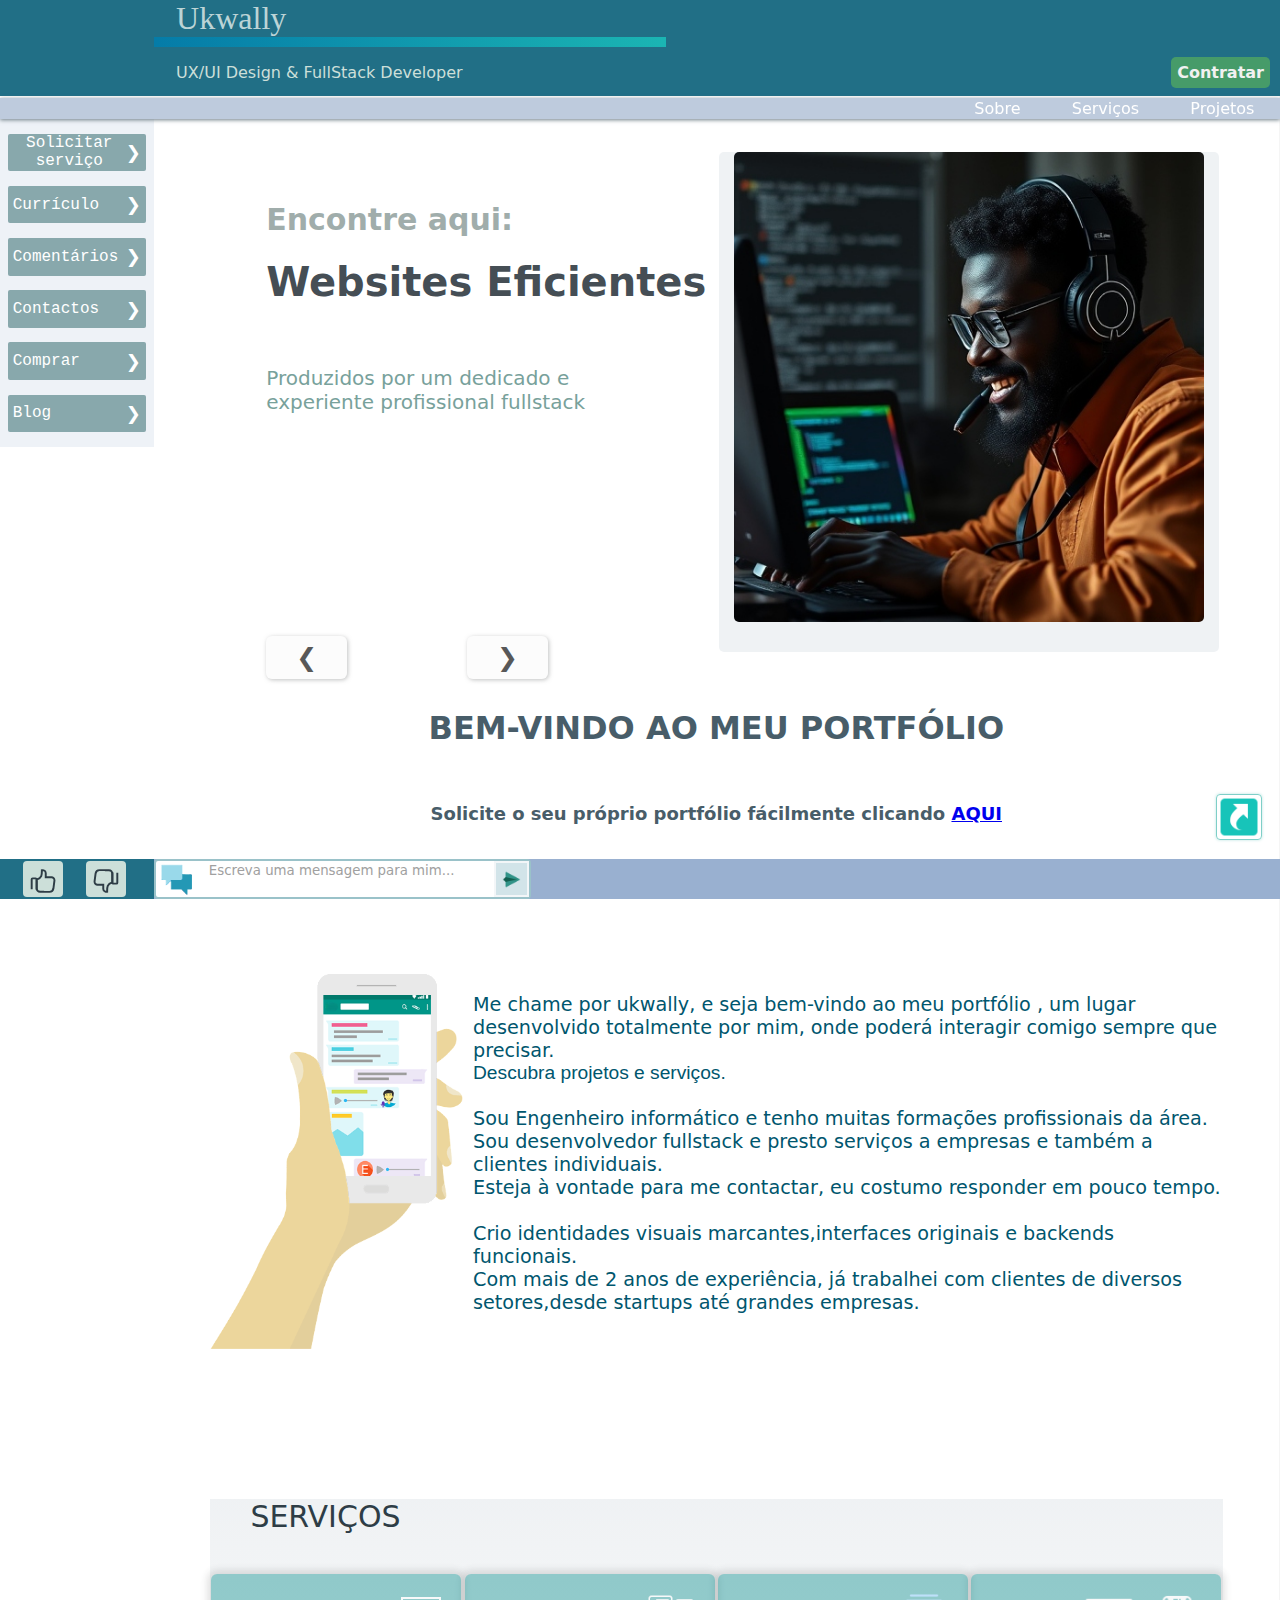
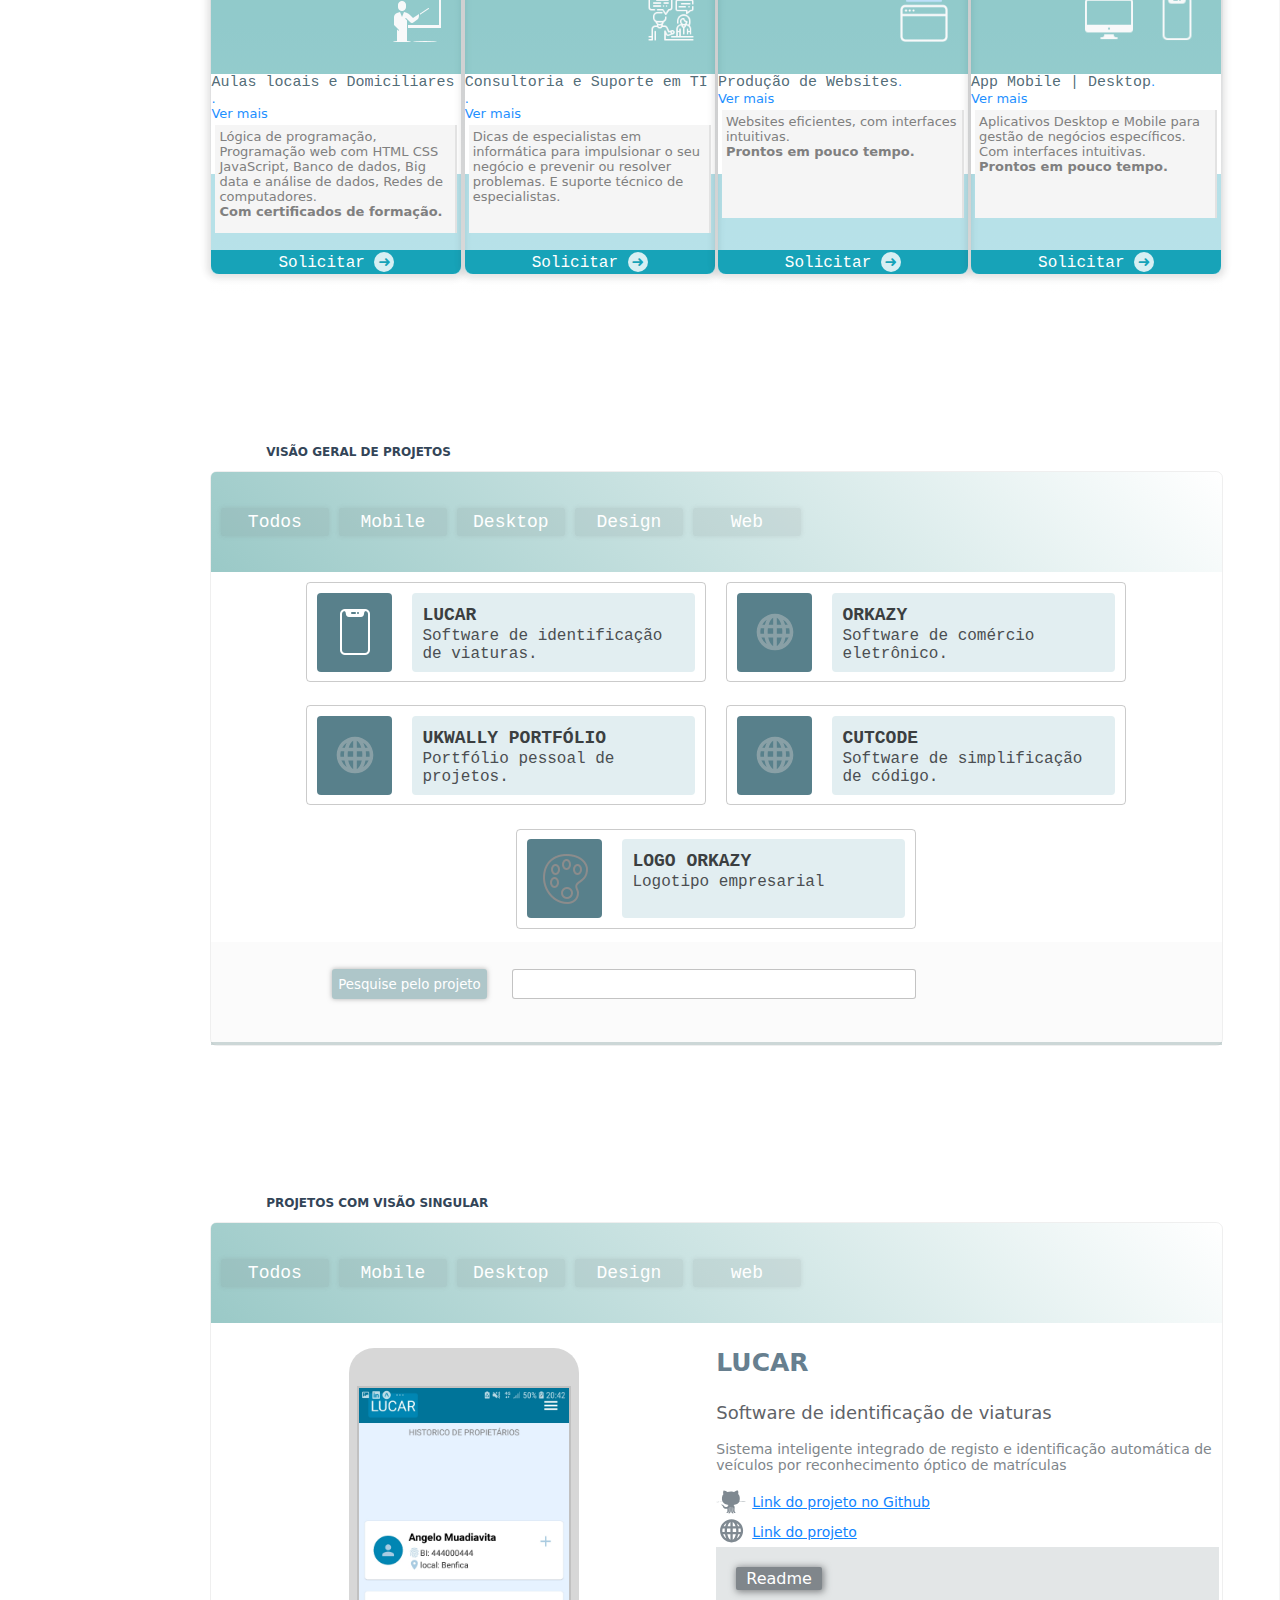
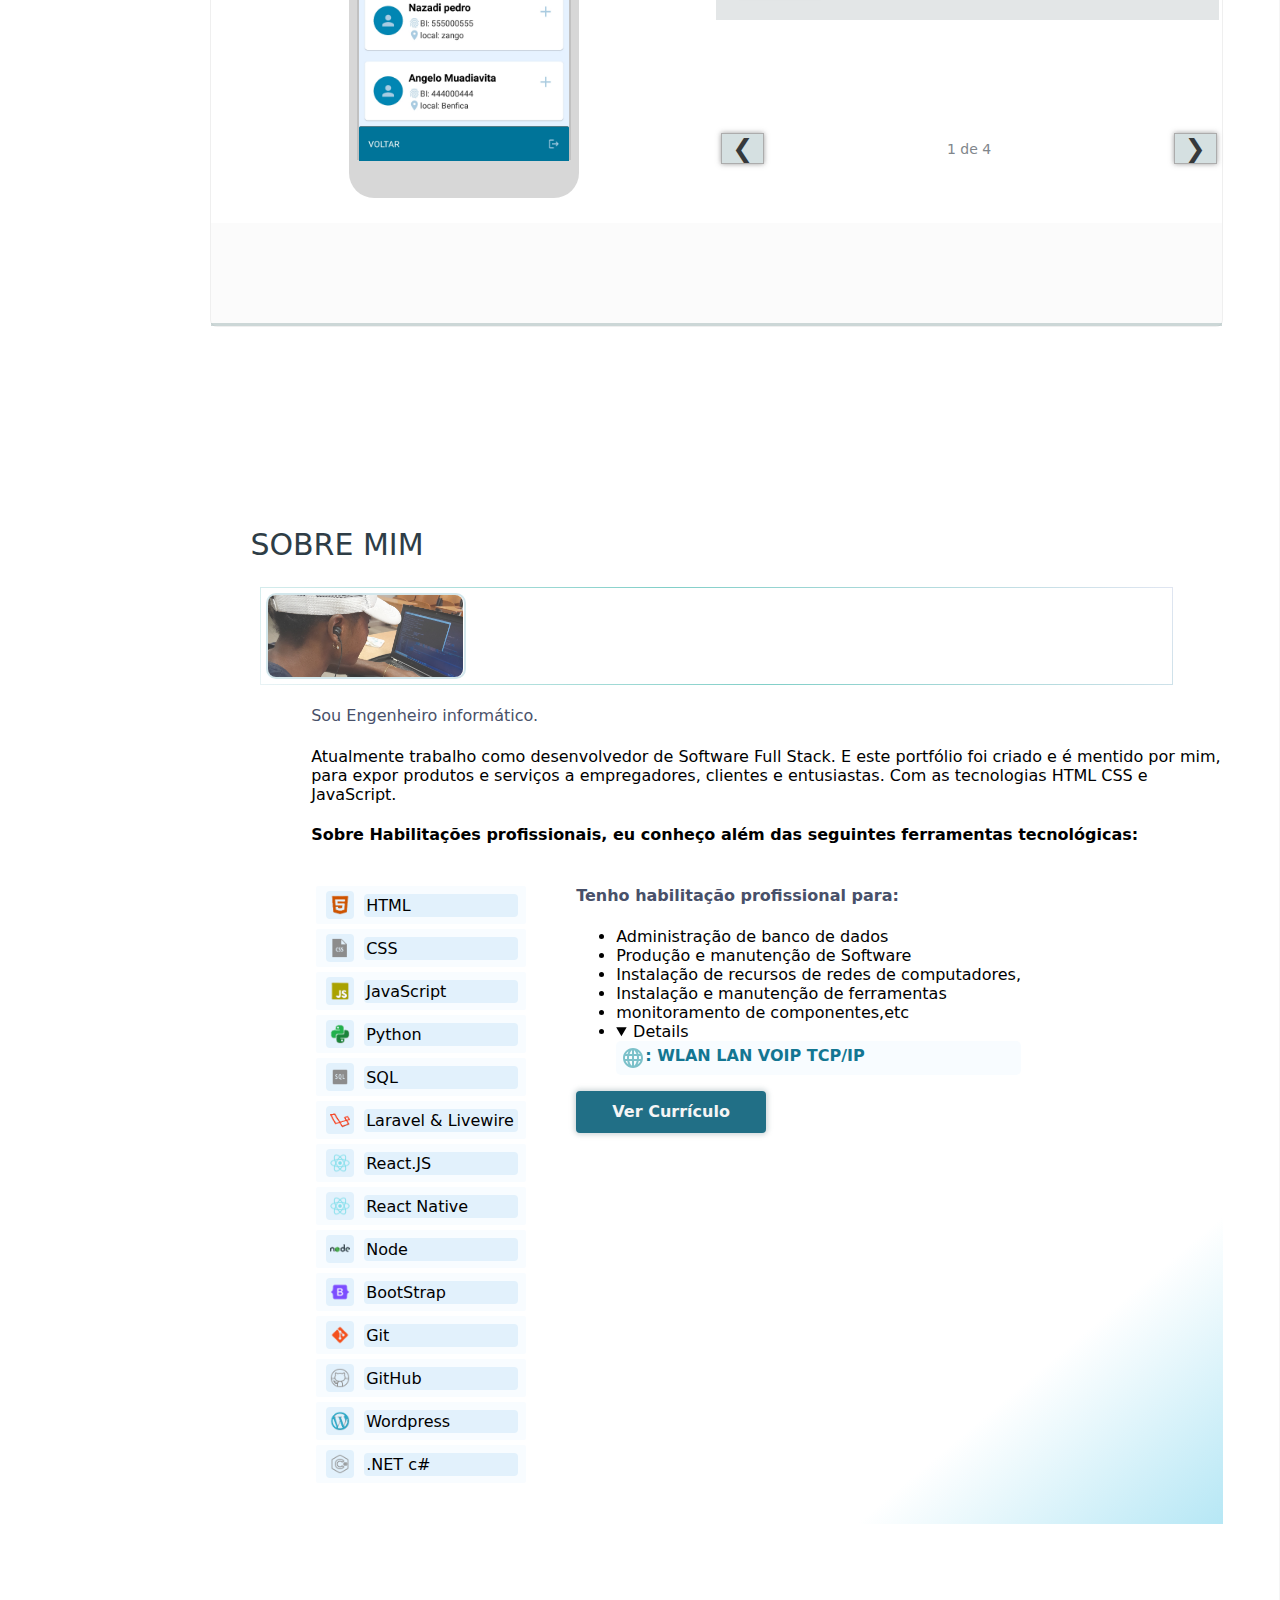
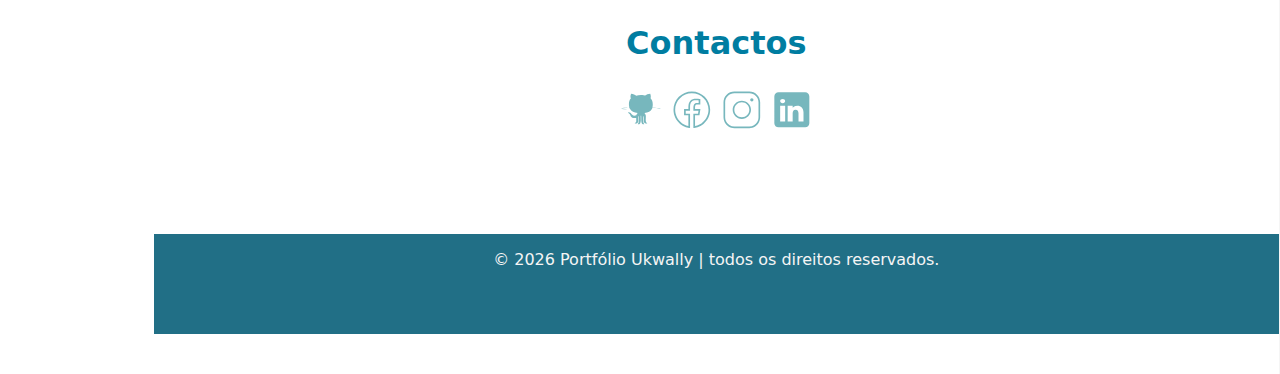
==== commit 929e2a79: "correção do texto" ====
--- a/index.html
+++ b/index.html
@@ -96,7 +96,7 @@
                             <span class="txtdespedida" style="font-family: sans-serif;">Descubra projetos e serviços.</span> <br><br>
                             Sou Engenheiro informático e tenho muitas formações profissionais da área. <br>
                             Sou desenvolvedor fullstack e presto serviços a empresas e também a clientes individuais. <br>
-                            Esteja à-vontada para me <b><a style="text-decoration: none; color:#00566e;" href="#contactos">contactar</a></b>, eu costumo responder em pouco tempo. <br><br>
+                            Esteja à vontade para me <b><a style="text-decoration: none; color:#00566e;" href="#contactos">contactar</a></b>, eu costumo responder em pouco tempo. <br><br>
                             Crio identidades visuais marcantes,interfaces originais e backends funcionais. <br> Com mais de 2 anos de experiência, 
                             já trabalhei com clientes de diversos setores,desde startups até grandes empresas.
                         </p>
@@ -108,38 +108,38 @@
                         <div id="group-service">
                             <!--div-- class="serviceCard">
                                 <div class="cardHead"> <img style="margin: 20px; float:right;" src="./icon/icons8-personalização-do-windows10-50 - Cópia.png" alt=""></div>
-                                <div class="cardBody"> Design Gráfico <Span>.</Span> <br> <span>Var mais <div class="detailsHidden">Crio identidades visuais marcantes.</div></span></div>
-                                <div class="cardFooter"><div onclick="mostrarDialogo1()" >Aderir  <span>&#10140</span></div></div>
+                                <div class="cardBody"> Design Gráfico <Span>.</Span> <br> <span>Ver mais <div class="detailsHidden">Crio identidades visuais marcantes.</div></span></div>
+                                <div class="cardFooter"><div onclick="mostrarDialogo1()" >Solicitar  <span>&#10140</span></div></div>
                             </--div-->
                             <div class="serviceCard">
                                 <div class="cardHead"> <img style="margin: 20px; float:right;" src="./icon/icons8-sala-de-aula-48.png" alt=""></div>
-                                <div class="cardBody"> Aulas locais e Domiciliares <Span>.</Span> <br> <span>Var mais <div class="detailsHidden">Lógica de programação, Programação web com HTML CSS JavaScript, Banco de dados, Big data e análise de dados, Redes de computadores. <br> <b>Com certificados.</b>  </div></span></div>
-                                <div class="cardFooter"><div onclick="mostrarDialogo1()" >Aderir  <span>&#10140</span></div></div>
+                                <div class="cardBody"> Aulas locais e Domiciliares <Span>.</Span> <br> <span>Ver mais <div class="detailsHidden">Lógica de programação, Programação web com HTML CSS JavaScript, Banco de dados, Big data e análise de dados, Redes de computadores. <br> <b>Com certificados de formação.</b>  </div></span></div>
+                                <div class="cardFooter"><div onclick="mostrarDialogo1()" >Solicitar  <span>&#10140</span></div></div>
                             </div>
                             <div class="serviceCard">
                                 <div class="cardHead"> <img style="margin: 20px; float:right;" src="./icon/icons8-consulta-64.png" alt=""></div>
-                                <div class="cardBody"> Consultoria e Suporte em TI <Span>.</Span> <br> <span>Var mais <div class="detailsHidden">Dicas de especialistas informáticos para impulsionar o seu negócio e prevenir ou resolver problemas. E suporte técnico de especialistas.</div></span></div>
-                                <div class="cardFooter"><div onclick="mostrarDialogo1()" >Aderir  <span>&#10140</span></div></div>
+                                <div class="cardBody"> Consultoria e Suporte em TI <Span>.</Span> <br> <span>Ver mais <div class="detailsHidden">Dicas de especialistas em informática para impulsionar o seu negócio e prevenir ou resolver problemas. E suporte técnico de especialistas.</div></span></div>
+                                <div class="cardFooter"><div onclick="mostrarDialogo1()" >Solicitar  <span>&#10140</span></div></div>
                             </div>
                             <div class="serviceCard">
                                 <div class="cardHead"> <img style="margin: 20px; float:right;" src="./icon/icons8-paginas-web-64.png" alt=""></div>
-                                <div class="cardBody">Produção de Websites<Span>.</Span> <br> <span>Var mais <div class="detailsHidden">Websites eficientes, com interfaces intuitivas. <br> <b>Prontos em pouco tempo.</b> </div></span></div>
-                                <div class="cardFooter"><div onclick="mostrarDialogo1()" >Aderir  <span>&#10140</span></div></div>
+                                <div class="cardBody">Produção de Websites<Span>.</Span> <br> <span>Ver mais <div class="detailsHidden">Websites eficientes, com interfaces intuitivas. <br> <b>Prontos em pouco tempo.</b> </div></span></div>
+                                <div class="cardFooter"><div onclick="mostrarDialogo1()" >Solicitar  <span>&#10140</span></div></div>
                             </div>
                             <div class="serviceCard">
                                 <div class="cardHead"> <img style="margin: 20px; float:right;" src="./icon/icons8-iphone-x-50.png" alt=""> <img style="margin: 20px 0px; float:right;" src="./icon/icons8-imac-50.png" alt=""></div>
-                                <div class="cardBody">App Mobile | Deskptop<Span>.</Span> <br> <span>Var mais <div class="detailsHidden">Aplicativos Desktop e Mobile para gestão de negócios específicos. Com interface intuitivas. <br> <b>Prontos em pouco tempo.</b> </div></span></div>
-                                <div class="cardFooter"><div onclick="mostrarDialogo1()" >Aderir  <span>&#10140</span></div></div>
+                                <div class="cardBody">App Mobile | Desktop<Span>.</Span> <br> <span>Ver mais <div class="detailsHidden">Aplicativos Desktop e Mobile para gestão de negócios específicos. Com interfaces intuitivas. <br> <b>Prontos em pouco tempo.</b> </div></span></div>
+                                <div class="cardFooter"><div onclick="mostrarDialogo1()" >Solicitar  <span>&#10140</span></div></div>
                             </div>
                             <!--div-- class="serviceCard">
                                 <div class="cardHead"> <img style="margin: 20px; float:right;" src="./icon/icons8-personalização-do-windows10-50 - Cópia.png" alt=""></div>
-                                <div class="cardBody">Consultoria em TI<Span>.</Span> <br> <span>Var mais <div class="detailsHidden">fffffffffffff ggg</div></span></div>
-                                <div class="cardFooter"><div onclick="mostrarDialogo1()" >Aderir  <span>&#10140</span></div></div>
+                                <div class="cardBody">Consultoria em TI<Span>.</Span> <br> <span>Ver mais <div class="detailsHidden">fffffffffffff ggg</div></span></div>
+                                <div class="cardFooter"><div onclick="mostrarDialogo1()" >Solicitar  <span>&#10140</span></div></div>
                             </!--div-->
                             <!--div-- class="serviceCard">
                                 <div class="cardHead"> <img style="margin: 20px; float:right;" src="./icon/icons8-personalização-do-windows10-50 - Cópia.png" alt=""></div>
-                                <div class="cardBody">Hospedagem<Span>.</Span> <br> <span>Var mais <div class="detailsHidden"> hhhhhhhhhhhhhhhhh ppppppppppppppp </div></span></div>
-                                <div class="cardFooter"><div onclick="mostrarDialogo1()" >Aderir  <span>&#10140</span></div></div>
+                                <div class="cardBody">Hospedagem<Span>.</Span> <br> <span>Ver mais <div class="detailsHidden"> hhhhhhhhhhhhhhhhh ppppppppppppppp </div></span></div>
+                                <div class="cardFooter"><div onclick="mostrarDialogo1()" >Solicitar  <span>&#10140</span></div></div>
                             </!--div-->
                         </div>
                     </div>
@@ -220,7 +220,7 @@
                         </div>
                         <div class="card-footer">
                             <form action="" method="get" onsubmit="return false;">
-                                <button class="button" type="submit">Pesquise pelo projecto</button>
+                                <button class="button" type="submit">Pesquise pelo projeto</button>
                                 <input type="search" name="buscarProjecto" id="buscarProjecto" placeholder=" ">
                             </form>
                         </div>
@@ -263,7 +263,7 @@
                                                 </svg>
                                             </div>
                                             <div>
-                                                <a href="#" target="_blank">Link do projecto no Github</a>
+                                                <a href="#" target="_blank">Link do projeto no Github</a>
                                             </div>
                                         </div>
                     
@@ -277,7 +277,7 @@
                                                 </svg>
                                             </div>
                                             <div>
-                                                <a href="#" target="_blank">Link do projecto</a>
+                                                <a href="#" target="_blank">Link do projeto</a>
                                             </div>
                                         </div>
                     
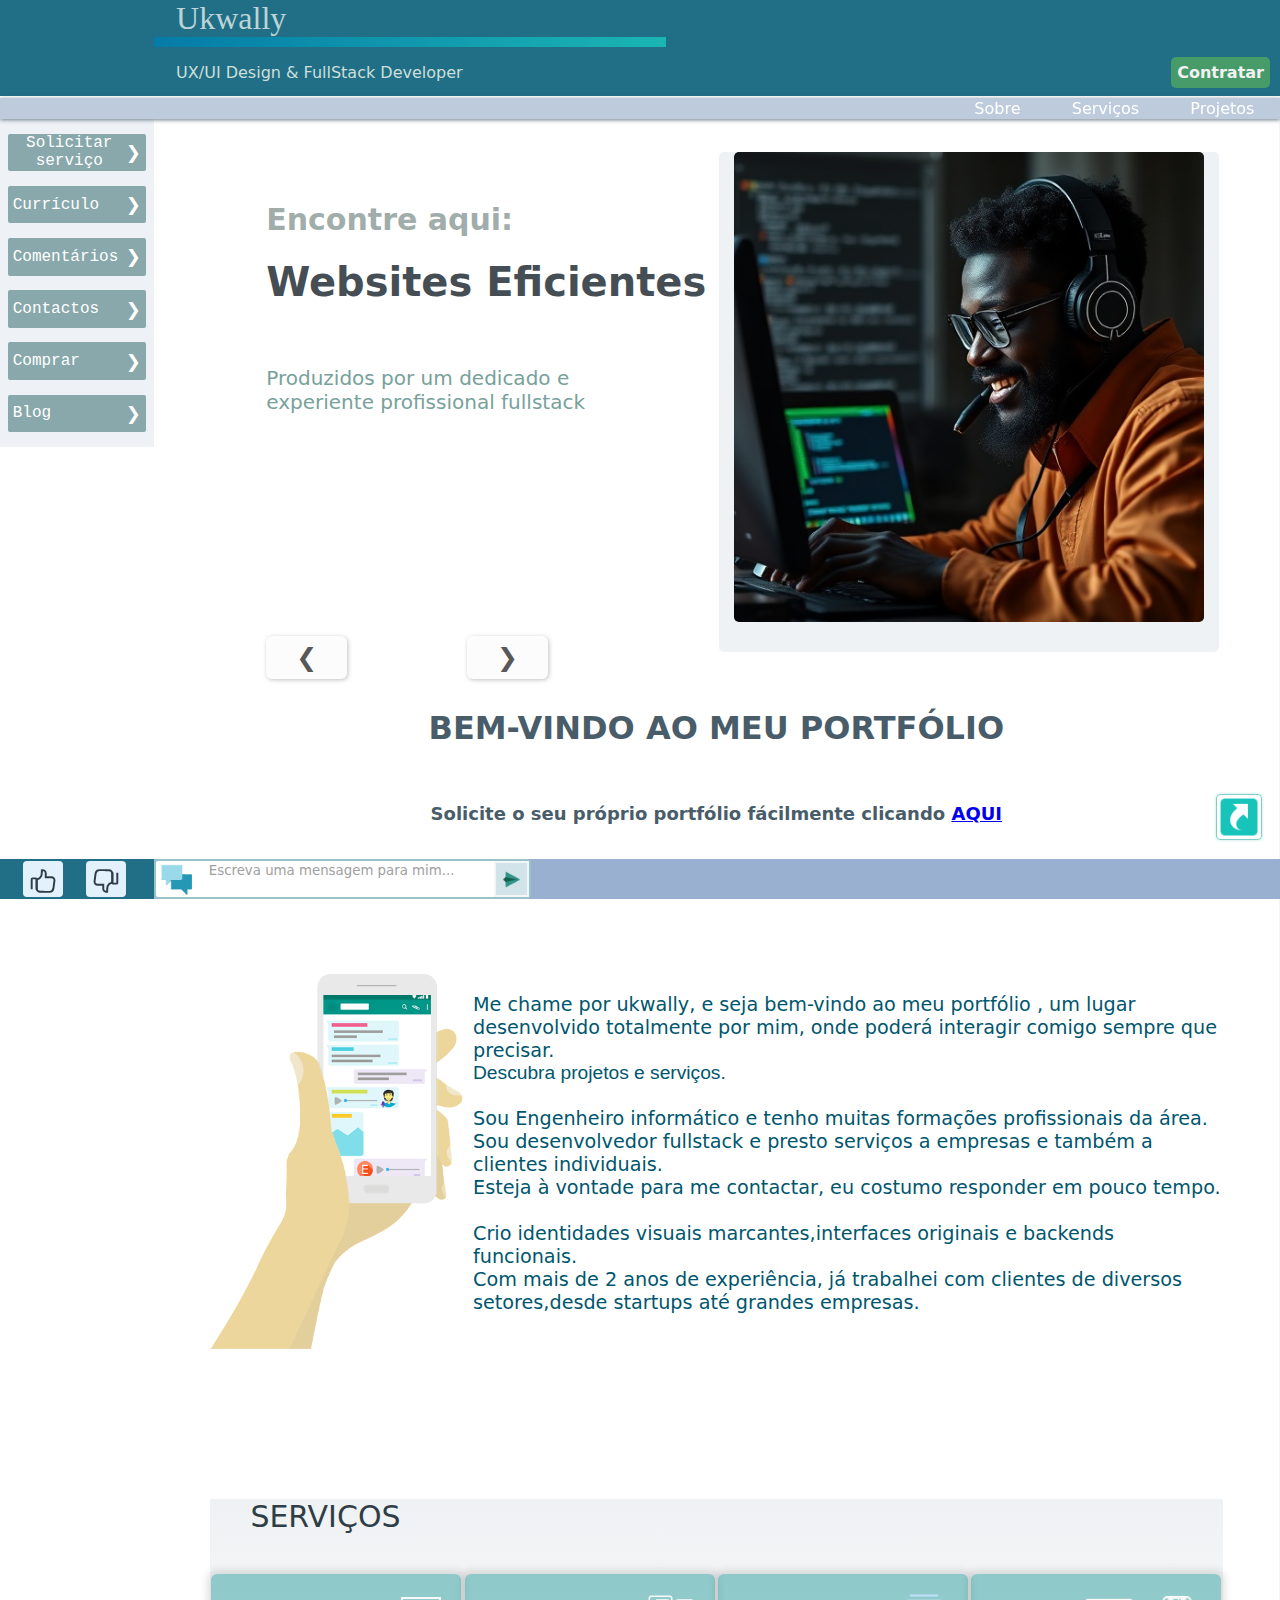
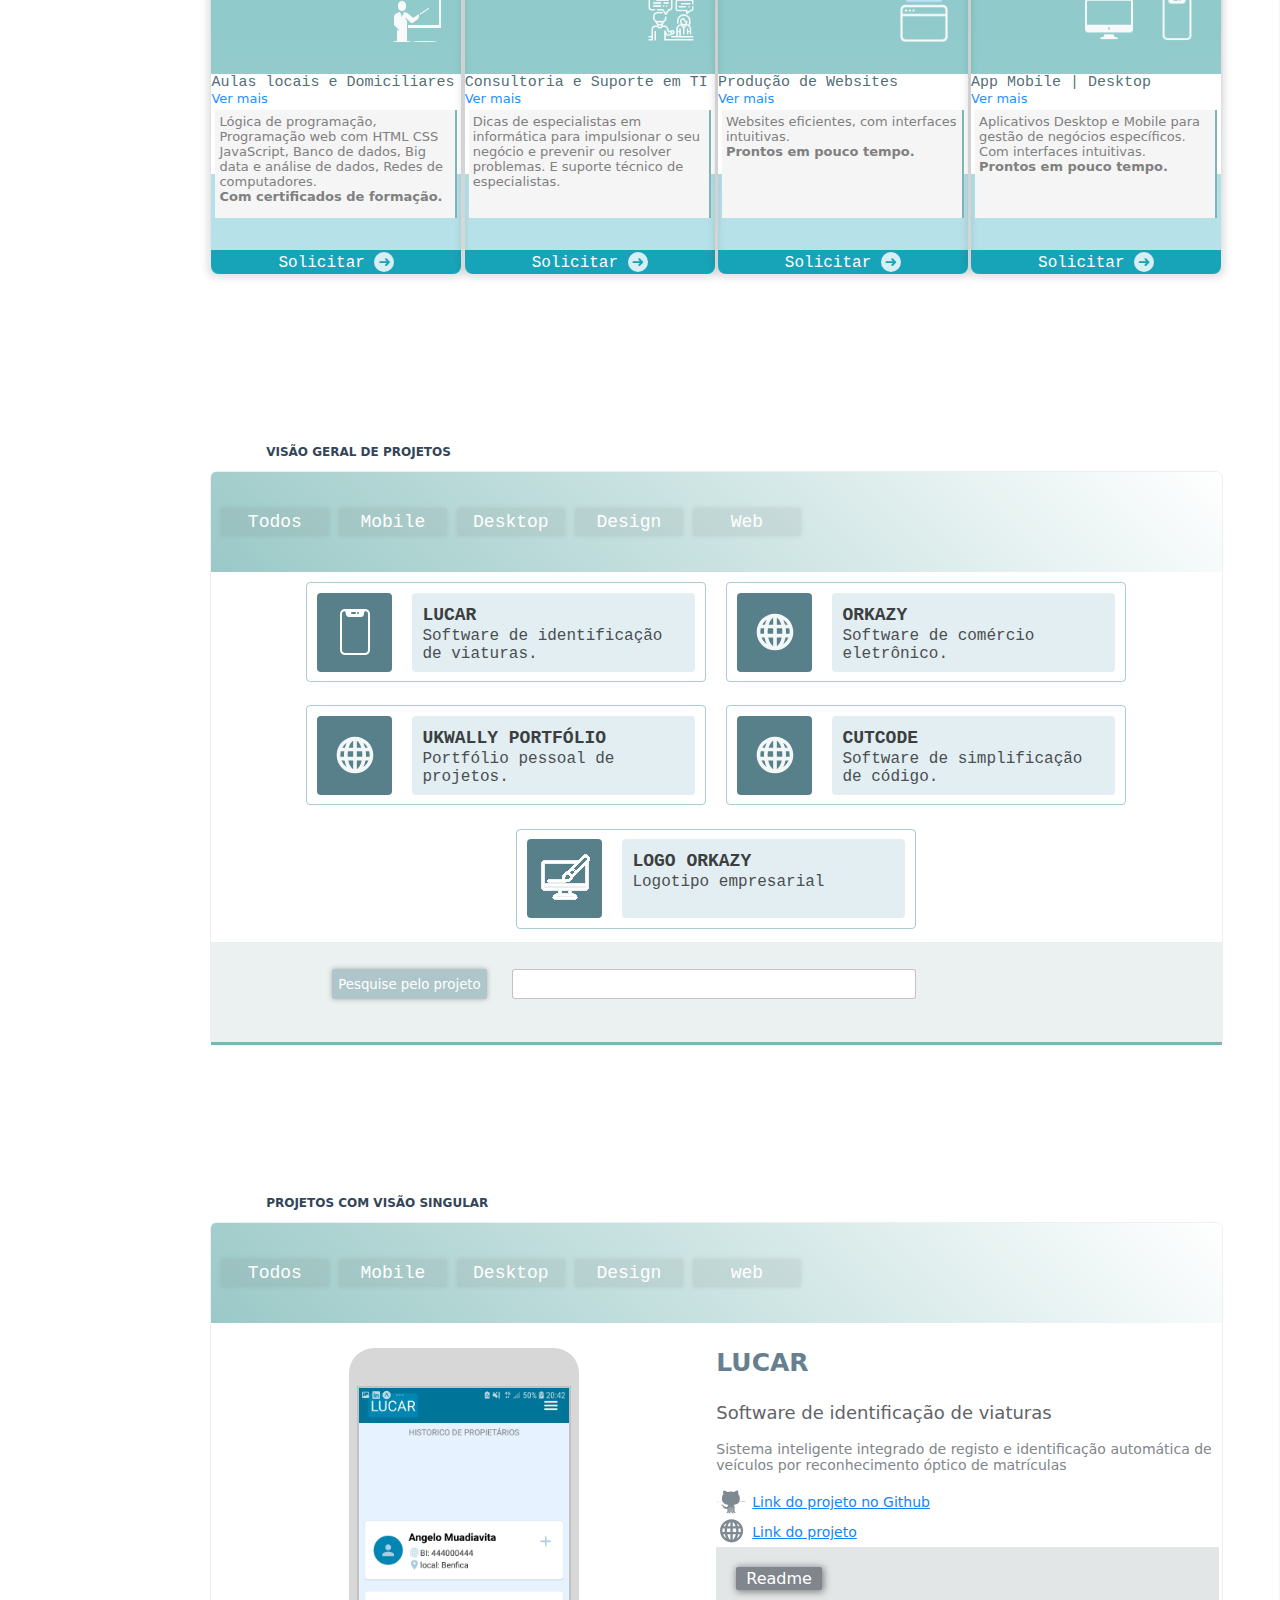
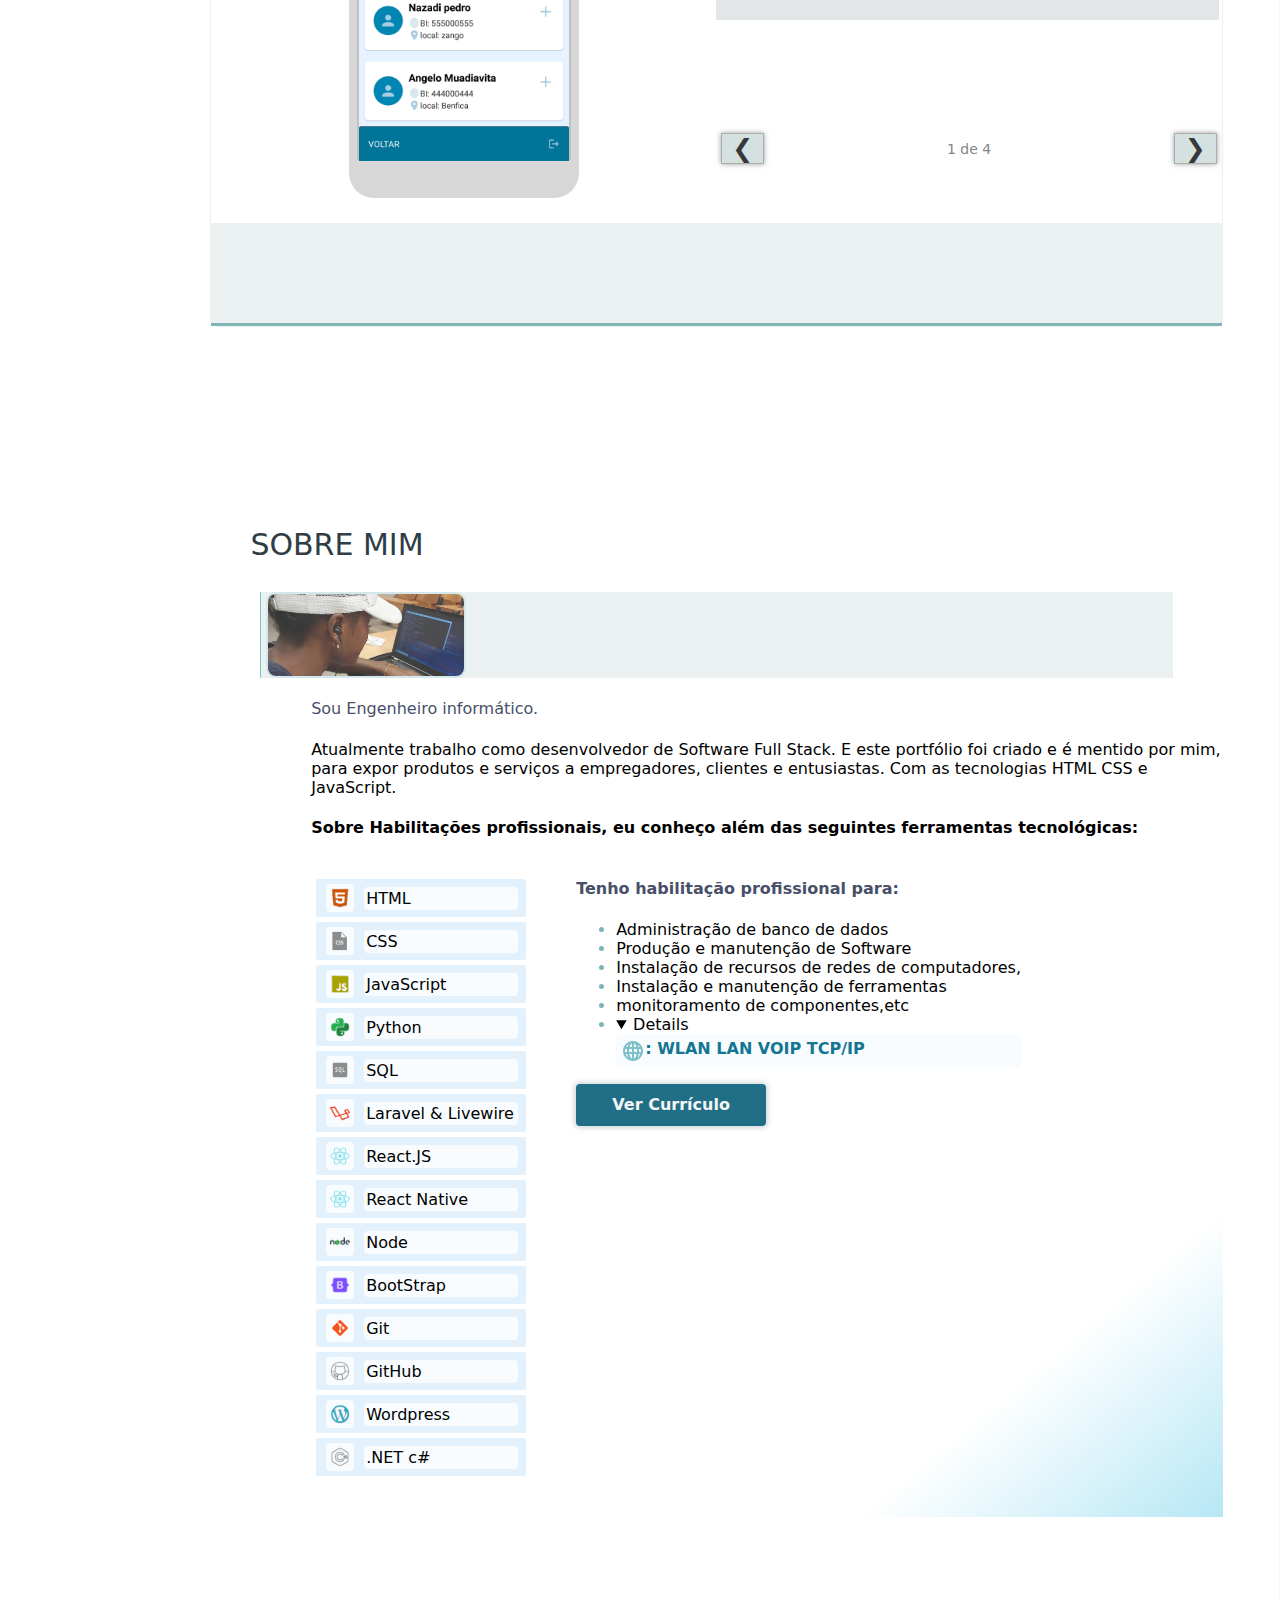
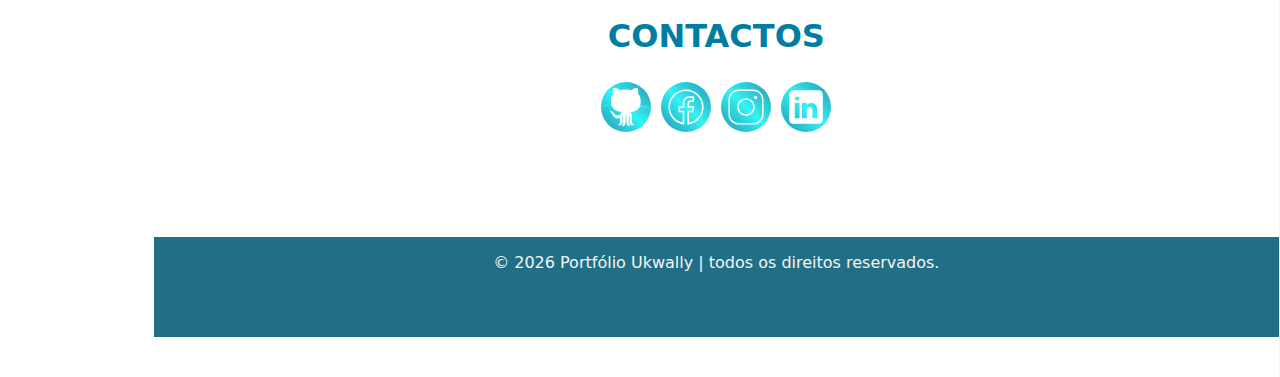
==== commit 5ab1afb6: "Atualizando os cards de habilidades" ====
--- a/index.html
+++ b/index.html
@@ -59,13 +59,13 @@
             <div id="div-left-button">
                 <small class="smalltxtmenu" style="font-size:12px; color:#436474; font-weight: 600; display:block;">MENU</small>
                 <button type="button" class="button-left" id="solicitar_servico"
-                    onclick="mostrarDialogo1('dialogo1',true)">Solicitar serviço <span>&#10095</span></button>
-                <a class="button-left" href="ukwally.html">Currículo <span>&#10095</span></a>
-                <a class="button-left" href="#development-commit">Comentários <span>&#10095</span></a>
+                    onclick="mostrarDialogo1('dialogo1',true) , showMenu()">Solicitar serviço <span>&#10095</span></button>
+                <a class="button-left" href="ukwally.html" onclick="showMenu()">Currículo <span>&#10095</span></a>
+                <a class="button-left" href="#development-commit" onclick="showMenu()">Comentários <span>&#10095</span></a>
                 <!--button class="button-left"> <a href="brevemente.html">Comentários</a> </button-->
-                <a class="button-left" href="#contactos">Contactos <span>&#10095</span></a>
-                <a class="button-left" href="ukwallyblog.html">Comprar<span>&#10095</span></a>
-                <a class="button-left" href="ukwallyblog.html">Blog <span>&#10095</span></a>
+                <a class="button-left" href="#contactos" onclick="showMenu()">Contactos <span>&#10095</span></a>
+                <a class="button-left" href="ukwallyblog.html" onclick="showMenu()">Comprar<span>&#10095</span></a>
+                <a class="button-left" href="ukwallyblog.html" onclick="showMenu()">Blog <span>&#10095</span></a>
             </div>
         </section>
 
@@ -113,22 +113,22 @@
                             </--div-->
                             <div class="serviceCard">
                                 <div class="cardHead"> <img style="margin: 20px; float:right;" src="./icon/icons8-sala-de-aula-48.png" alt=""></div>
-                                <div class="cardBody"> Aulas locais e Domiciliares <Span>.</Span> <br> <span>Ver mais <div class="detailsHidden">Lógica de programação, Programação web com HTML CSS JavaScript, Banco de dados, Big data e análise de dados, Redes de computadores. <br> <b>Com certificados de formação.</b>  </div></span></div>
+                                <div class="cardBody"> Aulas locais e Domiciliares <br> <span>Ver mais <div class="detailsHidden">Lógica de programação, Programação web com HTML CSS JavaScript, Banco de dados, Big data e análise de dados, Redes de computadores. <br> <b>Com certificados de formação.</b>  </div></span></div>
                                 <div class="cardFooter"><div onclick="mostrarDialogo1()" >Solicitar  <span>&#10140</span></div></div>
                             </div>
                             <div class="serviceCard">
                                 <div class="cardHead"> <img style="margin: 20px; float:right;" src="./icon/icons8-consulta-64.png" alt=""></div>
-                                <div class="cardBody"> Consultoria e Suporte em TI <Span>.</Span> <br> <span>Ver mais <div class="detailsHidden">Dicas de especialistas em informática para impulsionar o seu negócio e prevenir ou resolver problemas. E suporte técnico de especialistas.</div></span></div>
+                                <div class="cardBody"> Consultoria e Suporte em TI <br> <span>Ver mais <div class="detailsHidden">Dicas de especialistas em informática para impulsionar o seu negócio e prevenir ou resolver problemas. E suporte técnico de especialistas.</div></span></div>
                                 <div class="cardFooter"><div onclick="mostrarDialogo1()" >Solicitar  <span>&#10140</span></div></div>
                             </div>
                             <div class="serviceCard">
                                 <div class="cardHead"> <img style="margin: 20px; float:right;" src="./icon/icons8-paginas-web-64.png" alt=""></div>
-                                <div class="cardBody">Produção de Websites<Span>.</Span> <br> <span>Ver mais <div class="detailsHidden">Websites eficientes, com interfaces intuitivas. <br> <b>Prontos em pouco tempo.</b> </div></span></div>
+                                <div class="cardBody">Produção de Websites <br> <span>Ver mais <div class="detailsHidden">Websites eficientes, com interfaces intuitivas. <br> <b>Prontos em pouco tempo.</b> </div></span></div>
                                 <div class="cardFooter"><div onclick="mostrarDialogo1()" >Solicitar  <span>&#10140</span></div></div>
                             </div>
                             <div class="serviceCard">
                                 <div class="cardHead"> <img style="margin: 20px; float:right;" src="./icon/icons8-iphone-x-50.png" alt=""> <img style="margin: 20px 0px; float:right;" src="./icon/icons8-imac-50.png" alt=""></div>
-                                <div class="cardBody">App Mobile | Desktop<Span>.</Span> <br> <span>Ver mais <div class="detailsHidden">Aplicativos Desktop e Mobile para gestão de negócios específicos. Com interfaces intuitivas. <br> <b>Prontos em pouco tempo.</b> </div></span></div>
+                                <div class="cardBody">App Mobile | Desktop <br> <span>Ver mais <div class="detailsHidden">Aplicativos Desktop e Mobile para gestão de negócios específicos. Com interfaces intuitivas. <br> <b>Prontos em pouco tempo.</b> </div></span></div>
                                 <div class="cardFooter"><div onclick="mostrarDialogo1()" >Solicitar  <span>&#10140</span></div></div>
                             </div>
                             <!--div-- class="serviceCard">
@@ -211,7 +211,7 @@
                                 </div>
                             </!--div-->
                             <div class="mini-card design">
-                                <div class="mini-card-head"> <img src="./icon/icons8-paleta-de-pintura-50 (1).png" alt=""></div>
+                                <div class="mini-card-head"> <img src="./icon/icons8-personalização-do-windows10-50 - Cópia.png" alt=""></div>
                                 <div class="mini-card-body">
                                     <p class="title">LOGO ORKAZY</p>
                                     <p class="subtitle">Logotipo empresarial</p>
@@ -657,7 +657,7 @@
                                 </dt>
                                 <!--dd>Design de interface de usuário</dd>
                                 <dd>Desenvolvimento web front-end<dd-->
-                                <ul>
+                                <ul class="about-Skills-list">
                                     <li>Administração de banco de dados</li>
                                     <li>Produção e manutenção de Software</li>
                                     <li>Instalação de recursos de redes de computadores,</li>
@@ -837,7 +837,7 @@
                     </div-->
 
                     <div id="div_contactos">
-                        <h1>Contactos</h1>
+                        <h1>CONTACTOS</h1>
                         <div id="contactos">
                             <a class="iten-contacto" href="https://github.com/Ukwally/"><svg class="git-footer"
                                     viewBox="0 0 90 90">
@@ -846,20 +846,20 @@
                                     </path>
                                 </svg>
                             </a>
-                            <a class="iten-contacto" href="https://www.facebook.com/ukwally"><svg viewBox="0 0 60 60"
-                                    width="50px" height="50px">
+                            <a class="iten-contacto" href="https://www.facebook.com/ukwally"><svg viewBox="0 0 50 50"
+                                    width="40px" height="40px">
                                     <path
                                         d="M 25 3 C 12.861562 3 3 12.861562 3 25 C 3 36.019135 11.127533 45.138355 21.712891 46.728516 L 22.861328 46.902344 L 22.861328 29.566406 L 17.664062 29.566406 L 17.664062 26.046875 L 22.861328 26.046875 L 22.861328 21.373047 C 22.861328 18.494965 23.551973 16.599417 24.695312 15.410156 C 25.838652 14.220896 27.528004 13.621094 29.878906 13.621094 C 31.758714 13.621094 32.490022 13.734993 33.185547 13.820312 L 33.185547 16.701172 L 30.738281 16.701172 C 29.349697 16.701172 28.210449 17.475903 27.619141 18.507812 C 27.027832 19.539724 26.84375 20.771816 26.84375 22.027344 L 26.84375 26.044922 L 32.966797 26.044922 L 32.421875 29.564453 L 26.84375 29.564453 L 26.84375 46.929688 L 27.978516 46.775391 C 38.71434 45.319366 47 36.126845 47 25 C 47 12.861562 37.138438 3 25 3 z M 25 5 C 36.057562 5 45 13.942438 45 25 C 45 34.729791 38.035799 42.731796 28.84375 44.533203 L 28.84375 31.564453 L 34.136719 31.564453 L 35.298828 24.044922 L 28.84375 24.044922 L 28.84375 22.027344 C 28.84375 20.989871 29.033574 20.060293 29.353516 19.501953 C 29.673457 18.943614 29.981865 18.701172 30.738281 18.701172 L 35.185547 18.701172 L 35.185547 12.009766 L 34.318359 11.892578 C 33.718567 11.811418 32.349197 11.621094 29.878906 11.621094 C 27.175808 11.621094 24.855567 12.357448 23.253906 14.023438 C 21.652246 15.689426 20.861328 18.170128 20.861328 21.373047 L 20.861328 24.046875 L 15.664062 24.046875 L 15.664062 31.566406 L 20.861328 31.566406 L 20.861328 44.470703 C 11.816995 42.554813 5 34.624447 5 25 C 5 13.942438 13.942438 5 25 5 z" />
                                 </svg>
                             </a>
-                            <a class="iten-contacto" href="https://www.instagram.com/ukwally"><svg viewBox="0 0 60 60"
-                                    width="50px" height="50px">
+                            <a class="iten-contacto" href="https://www.instagram.com/ukwally"><svg viewBox="0 0 50 50"
+                                    width="40px" height="40px">
                                     <path
                                         d="M 16 3 C 8.8324839 3 3 8.8324839 3 16 L 3 34 C 3 41.167516 8.8324839 47 16 47 L 34 47 C 41.167516 47 47 41.167516 47 34 L 47 16 C 47 8.8324839 41.167516 3 34 3 L 16 3 z M 16 5 L 34 5 C 40.086484 5 45 9.9135161 45 16 L 45 34 C 45 40.086484 40.086484 45 34 45 L 16 45 C 9.9135161 45 5 40.086484 5 34 L 5 16 C 5 9.9135161 9.9135161 5 16 5 z M 37 11 A 2 2 0 0 0 35 13 A 2 2 0 0 0 37 15 A 2 2 0 0 0 39 13 A 2 2 0 0 0 37 11 z M 25 14 C 18.936712 14 14 18.936712 14 25 C 14 31.063288 18.936712 36 25 36 C 31.063288 36 36 31.063288 36 25 C 36 18.936712 31.063288 14 25 14 z M 25 16 C 29.982407 16 34 20.017593 34 25 C 34 29.982407 29.982407 34 25 34 C 20.017593 34 16 29.982407 16 25 C 16 20.017593 20.017593 16 25 16 z" />
                                 </svg>
                             </a>
                             <a class="iten-contacto" href="https://www.linkedin.com/in/ukwally">
-                                <svg viewBox="0 0 60 60" width="50px" height="50px">
+                                <svg viewBox="0 0 50 50" width="40px" height="40px">
                                     <path
                                         d="M41,4H9C6.24,4,4,6.24,4,9v32c0,2.76,2.24,5,5,5h32c2.76,0,5-2.24,5-5V9C46,6.24,43.76,4,41,4z M17,20v19h-6V20H17z M11,14.47c0-1.4,1.2-2.47,3-2.47s2.93,1.07,3,2.47c0,1.4-1.12,2.53-3,2.53C12.2,17,11,15.87,11,14.47z M39,39h-6c0,0,0-9.26,0-10 c0-2-1-4-3.5-4.04h-0.08C27,24.96,26,27.02,26,29c0,0.91,0,10,0,10h-6V20h6v2.56c0,0,1.93-2.56,5.81-2.56 c3.97,0,7.19,2.73,7.19,8.26V39z" />
                                 </svg>
@@ -963,7 +963,7 @@
                     <input type="hidden" name="_subject" value="Novo envio:MENSAGEN">
                     <input type="hidden" name="_captcha" value="false">
                     <!--button  type="reset" value="" class="message-icon" > <div><img name="share" src="./icon/message.png"/></div></button-->
-                    <textarea placeholder="Escreva uma mensagem para mim..." name="msg" id="messagebox" oninput="changeBoxSize()" onscroll="changeBoxSize()" onmouseout="resize()"></textarea>
+                    <textarea required placeholder="Escreva uma mensagem para mim..." name="msg" id="messagebox" oninput="changeBoxSize()" onscroll="changeBoxSize()" onmouseout="resize()"></textarea>
                     <!--input type="submit" class="message-icon"><img name="share" src="./icon/enviar2.png"/></input-->
                     <button name="enviar" type="submit" class="message-icon message-button "><img name="share"src="./icon/enviar2.png" /></button>
                     <!--/div-->
@@ -991,8 +991,8 @@
             <div id="dialog-body">
                 <h2>Como pretende contratar <b>Ukwally</b> ?</h4>
                     <p class="line-contract" onclick="mostrarDialogo6() ,fecharDialogo2()"><img src="./icon/email1.png" alt="">Enviar mensagem</p>
+                    <a class="line-contract" href="https://www.linkedin.com/in/ukwally"><img src="./icon/linkedin2.png" alt="">LinkedIn</a>
                     <p class="line-contract" onclick=" fecharDialogo2(),mostrarDialogo3()"><img src="./icon/doc.png" alt=""> Formulário </p>
-                    <a class="line-contract" href="https://www.linkedin.com/in/ukwally"><img src="./icon/linkedin2.png" alt="">LinkedIn</a>
 
             </div>
         </dialog>
@@ -1017,7 +1017,7 @@
                             <input name="email" class="longinput" required type="email"
                                 placeholder="Escreva aqui o E-mail"></input>
                             <br>
-                            <input name="numero" required type="number" placeholder="Escreva aqui o terminal"></input>
+                            <input name="numero" required type="number" placeholder="Escreva aqui o telemóvel"></input>
                             <br>
                             <select name="pais" required disabled="disabled">
                                 <option selected>Escolher País</option>
@@ -1036,6 +1036,7 @@
                                 <option>Website</option>
                                 <option spellcheck="true">Design gráfico</option>
                                 <option>Rede de computadores</option>
+                                <option>Outro</option>
                             </select>
                         </div>
 
--- a/style/index.css
+++ b/style/index.css
@@ -1,4 +1,9 @@
 /*BUGs: rever o mydiaquery do footer fixo*/
+/*.teste{
+    -webkit-clip-path: inset(0);
+    clip-path: inset(0);
+}*/
+  
 :root{
     --blueBox:#a8b6c12f;
     --blueMain:#99b0d0;
@@ -321,7 +326,7 @@
 #group-service .serviceCard .cardHead img {max-width: 48px; max-height: 48px;}
 #group-service .serviceCard .cardBody{ font-family: monospace; font-size: 15px; color: rgba(73, 100, 112, 0.959); background-color: white;}
 #group-service .serviceCard .cardBody span{color: dodgerblue; font-size: 13px; cursor: pointer;}
-#group-service .serviceCard .cardBody span .detailsHidden{ position: relative; border-right: 2px solid rgb(226, 226, 226); margin: 4px;padding: 4px;height: 100px; background-color: whitesmoke; color: grey;}
+#group-service .serviceCard .cardBody span .detailsHidden{ position: relative; border-right: 2px solid #7fb4b6; margin: 4px;padding: 4px;height: 100px; background-color: whitesmoke; color: grey;}
 #group-service .serviceCard .cardFooter{display: flex; justify-content: center; flex-direction: row; align-items:end ;background: #17a3b84d; border-bottom-left-radius: 6px; border-bottom-right-radius: 6px;}
 #group-service .serviceCard .cardFooter div{ cursor: pointer;;background-color: #17a3b8;width: 100%;height:24px; text-align: center; color: white; font-family: 'Courier New', Courier, monospace; border-bottom-left-radius: 8px;border-bottom-right-radius: 8px;}
 #group-service .serviceCard .cardFooter div span{ font-weight:bold;background-color:rgba(255, 255, 255, 0.829); border-radius: 10px; font-size: 15px; color:#17a3b8; height: 20px;width: 20px;display:inline-flex; align-items: center;justify-content: center;margin-top: 2px;}
@@ -375,9 +380,8 @@
     /*overflow-x: hidden;*/
 }
 .card2 .mini-card{
-    border: 1px solid rgba(128, 128, 128, 0.411);
+    border: 1px solid rgba(84, 154, 167, 0.5);
     box-sizing: border-box;
-    border-radius: 4px;
     height: 100px;
     width: 90%;
     margin:auto;
@@ -386,16 +390,17 @@
     display: flex;
     align-items: center;
     justify-content: center;
+    border-radius: 4px;
 }
 .card2 .mini-card .mini-card-head{ cursor: pointer;background-color: #265a68c4; height: 79px;width:70px;margin: 5px;border-radius: 4px; display: flex;align-items: center;justify-content: center;}
-.card2 .mini-card .mini-card-head svg{ fill:rgba(140, 162, 168, 0.932); }
+.card2 .mini-card .mini-card-head svg{ fill:rgba(255, 255, 255, 0.932); }
 .card2 .mini-card .mini-card-head img{ max-width: 90%; max-height: 90%; }
 .card2 .mini-card .mini-card-body{ cursor: pointer;background-color: rgba(96, 161, 180, 0.185); height: 79px;width:calc(100% - 80px); border-radius: 4px;margin: 5px; padding: 5px; object-fit: cover;box-sizing: border-box;}
 .card2 .mini-card .mini-card-body .title{color: #3b3f41; font-size: 15px; font-weight: bolder;margin:2px 0px;font-family: 'Courier New', Courier, monospace;}
 .card2 .mini-card .mini-card-body .subtitle{ color:#4b4e52; font-size: 14px;margin:2px 0px;font-family: 'Courier New', Courier, monospace;}
 .card2 .mini-card .mini-card-body .text{ color: #80868b; font-size: 14px; }
 
-.card2 .card-footer{ display: flex;align-items: center;background-color: rgba(223, 223, 223, 0.11);height: 100px;border-bottom: 3px solid rgba(121, 150, 150, 0.356);}
+.card2 .card-footer{ display: flex;align-items: center;background-color:#2f5e6118;height: 100px;border-bottom: 3px solid #7fb4b6;}
 .card2 .card-footer form{width: 100%;}
 .card2 .card-footer form input{margin-left: 2%;height:30px; width: 40%; border-radius: 3px;border: 1px solid rgba(128, 128, 128, 0.473);outline-color:1px solid grey;;outline-offset: none; outline-width: 0; outline-style: none;}
 .card2 .card-footer form button{margin-left: 2%; height: 30px; width: fit-content; background-color:  rgb(174, 198, 201); border: none; border-radius: 3px; color: white; box-shadow: 0px 0px 5px 0px rgba(128, 128, 128, 0.603);
@@ -536,9 +541,9 @@
 .card3 .card-body .body-description .project-readme .txt-readme{overflow-y: auto; max-height: 90px; height:0px;transition: all 0.5s; margin-top: 10px; color: #002c38; font-size: 15px;}
 .scrollOn{height: 90px!important;}
 .card3 .card-footer{
-    background-color: rgba(223, 223, 223, 0.11);
+    background-color:#2f5e6118;
     height:100px;
-    border-bottom: 3px solid rgba(121, 150, 150, 0.356);
+    border-bottom: 3px solid #7fb4b6;
 }
 
 .card3 .div-btn-direction{padding: 0px; box-sizing: border-box; display: flex; justify-content: space-between; width: 49%; margin: auto; margin-top: 10px;margin-bottom: 10px;}
@@ -594,16 +599,19 @@
 .development-about{
 background: linear-gradient(140deg ,#f6f6f700, #f6f6f700, #f6f6f700, #f6f6f700, #f6f6f700, #f6f6f700,  #b6e7f5);
 }
-.header-about{ border: #cfcfcf 1px solid;width: 90%; margin: auto;border-image: linear-gradient(45deg, #6badbd27, #33b1a69d, #6882bb34) 1; /* Gradiente */}
+.header-about{ border-left: #33b1a69d 1px solid;width: 90%; margin: auto;background-color: #2f5e6118; /*border-image: linear-gradient(45deg, #6badbd27, #33b1a69d, #6882bb34) 1;Gradiente */}
 .header-about div{ border-radius: 10px; margin:5px;border: #d3e7ec 2px solid; box-sizing:border-box;width: 200px;}
 .header-about div img{max-width: 100%; object-fit: cover; border-radius: 8px; opacity: .8;}
 .aboutContent1{margin-left: 10%;}
 .aboutContent2{margin-left: 10%; display: flex; flex-direction:column;}
 .aboutContent2 .lista-Habilidades{ padding-left: 0;}
-.aboutContent2 .lista-Habilidades li {display: flex; background-color: #f8fcff; margin: 5px;border-radius: 2px; padding: 5px 10px; margin-right: 50px; width: 190px;}
+.aboutContent2 .lista-Habilidades li {display: flex; background-color: #e2f1fc; margin: 5px;border-radius: 2px; padding: 5px 10px; margin-right: 50px; width: 190px;}
 .aboutContent2 .lista-Habilidades li div{display: flex; align-items: center; justify-content: center;}
-.aboutContent2 .lista-Habilidades li div img{max-width: 20px; max-height: 20px;background-color: #e2f1fc; padding:4px;border-radius: 4px;} 
-.aboutContent2 .lista-Habilidades li div p{margin: 0; margin-left: 10px; background-color: #e2f1fc; padding: 2px;border-radius: 4px;width: 150px;}
+.aboutContent2 .lista-Habilidades li div img{max-width: 20px; max-height: 20px;background-color: #f8fcff; padding:4px;border-radius: 4px;} 
+.aboutContent2 .lista-Habilidades li div p{margin: 0; margin-left: 10px; background-color: #f8fcff; padding: 2px;border-radius: 4px;width: 150px;}
+
+.about-Skills-list li::marker{ color: #7fb4b6;}
+
 .about-Networks svg{fill:#7cc1ca }
 .about-Networks{ background-color:#f8fcff; padding: 5px;border-radius: 5px;display: flex; color: #137692; font-weight: 600;}
 /*#bt-ver-cv{ display: flex;justify-content:center; align-items:center;text-decoration: none; color: whitesmoke; font-weight: 200 bold;height:42px;width:190px;background-color:#007DA1;box-shadow:2px 2px 2px 0px rgb(101, 120, 156); border-radius: 4px;}*/
@@ -678,10 +686,10 @@
 #div_contactos{ margin-top: 100px;}   
 #div_contactos h1{ color:#007DA1;text-align: center;}   
 #contactos{ display: flex; justify-content: center;}
-.iten-contacto{ width:40px; height:40px; margin: 5px;}
+.iten-contacto{ width:50px; height:50px;border-radius: 25px; margin: 5px; background:linear-gradient(45deg,#2595b4,rgb(50, 243, 243),#2595b4); display: flex; justify-content: center; align-items: center;}
 .iten-contacto svg path{width: 100%; height:100%;}
-.iten-contacto svg{fill:rgb(119, 183, 189);transition: all 0.5s;}
-.iten-contacto svg:hover{ opacity:.4;}
+.iten-contacto svg{fill:rgb(255, 255, 255);transition: all 0.5s;}
+.iten-contacto svg:hover{ fill: #007DA1;}
 /* @media only screen and (max-width:700px){#development-projects{height:300px;}}*/
 /*  FIM DO CONTACST CUSTOMISATION*/
 
@@ -746,7 +754,7 @@
         z-index: 9;
     }
     #footer-left{ /*background-color:#4474a2;*/ background-color:#216f86; display: flex; justify-content: space-evenly; box-sizing: border-box; object-fit: cover;}        
-    .likehate{margin-left: 5px;margin-top: 1%;height:90%;background-color:rgb(204, 223, 217);display: flex; border-radius: 4px;}
+    .likehate{margin-left: 5px;margin-top: 1%;height:90%;background-color:#e2f1fc;display: flex; border-radius: 4px;}
     #div-hate{margin-right: 5px;}
     .likehate svg{width: 40px; height: 40px; fill:transparent; stroke:var(--greyB); stroke-width: 1.7px;}
     .likehate p{font-size: 13px; box-sizing: border-box;font-weight: 800; color:#00566e;}
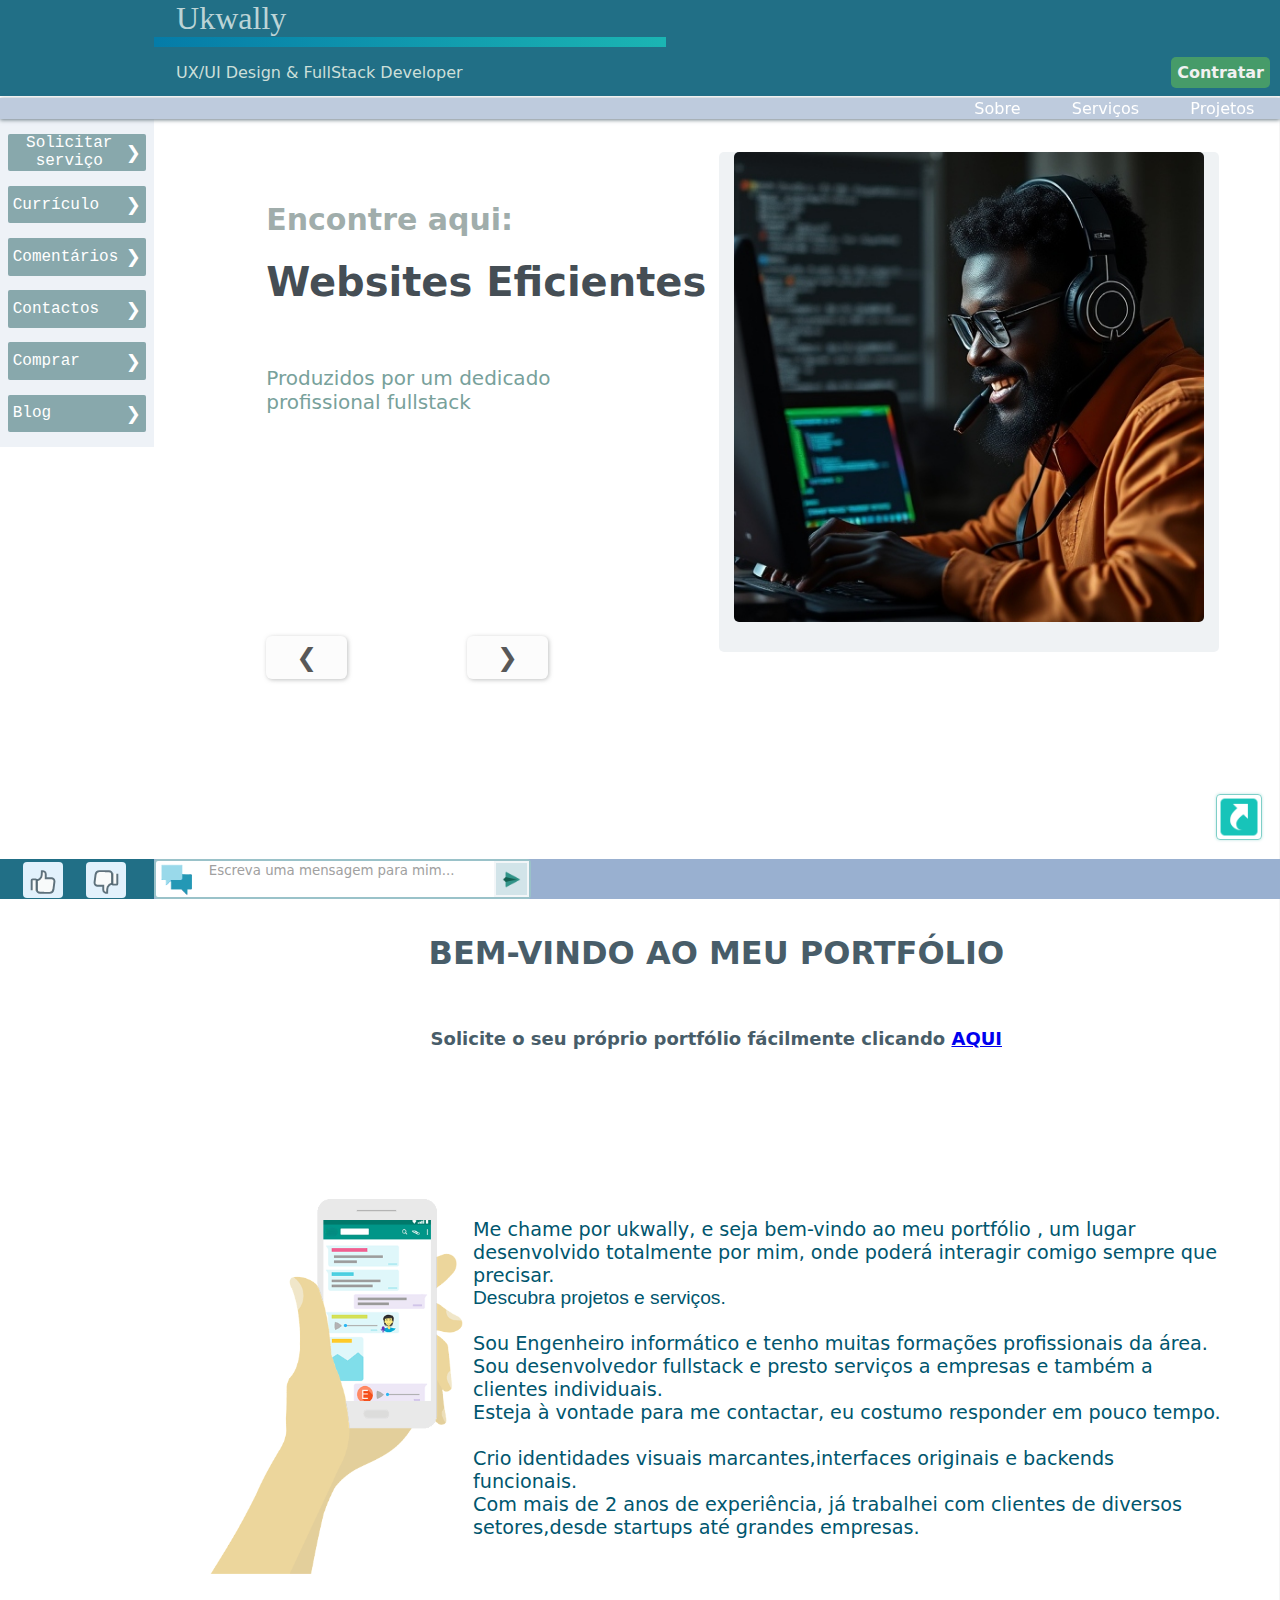
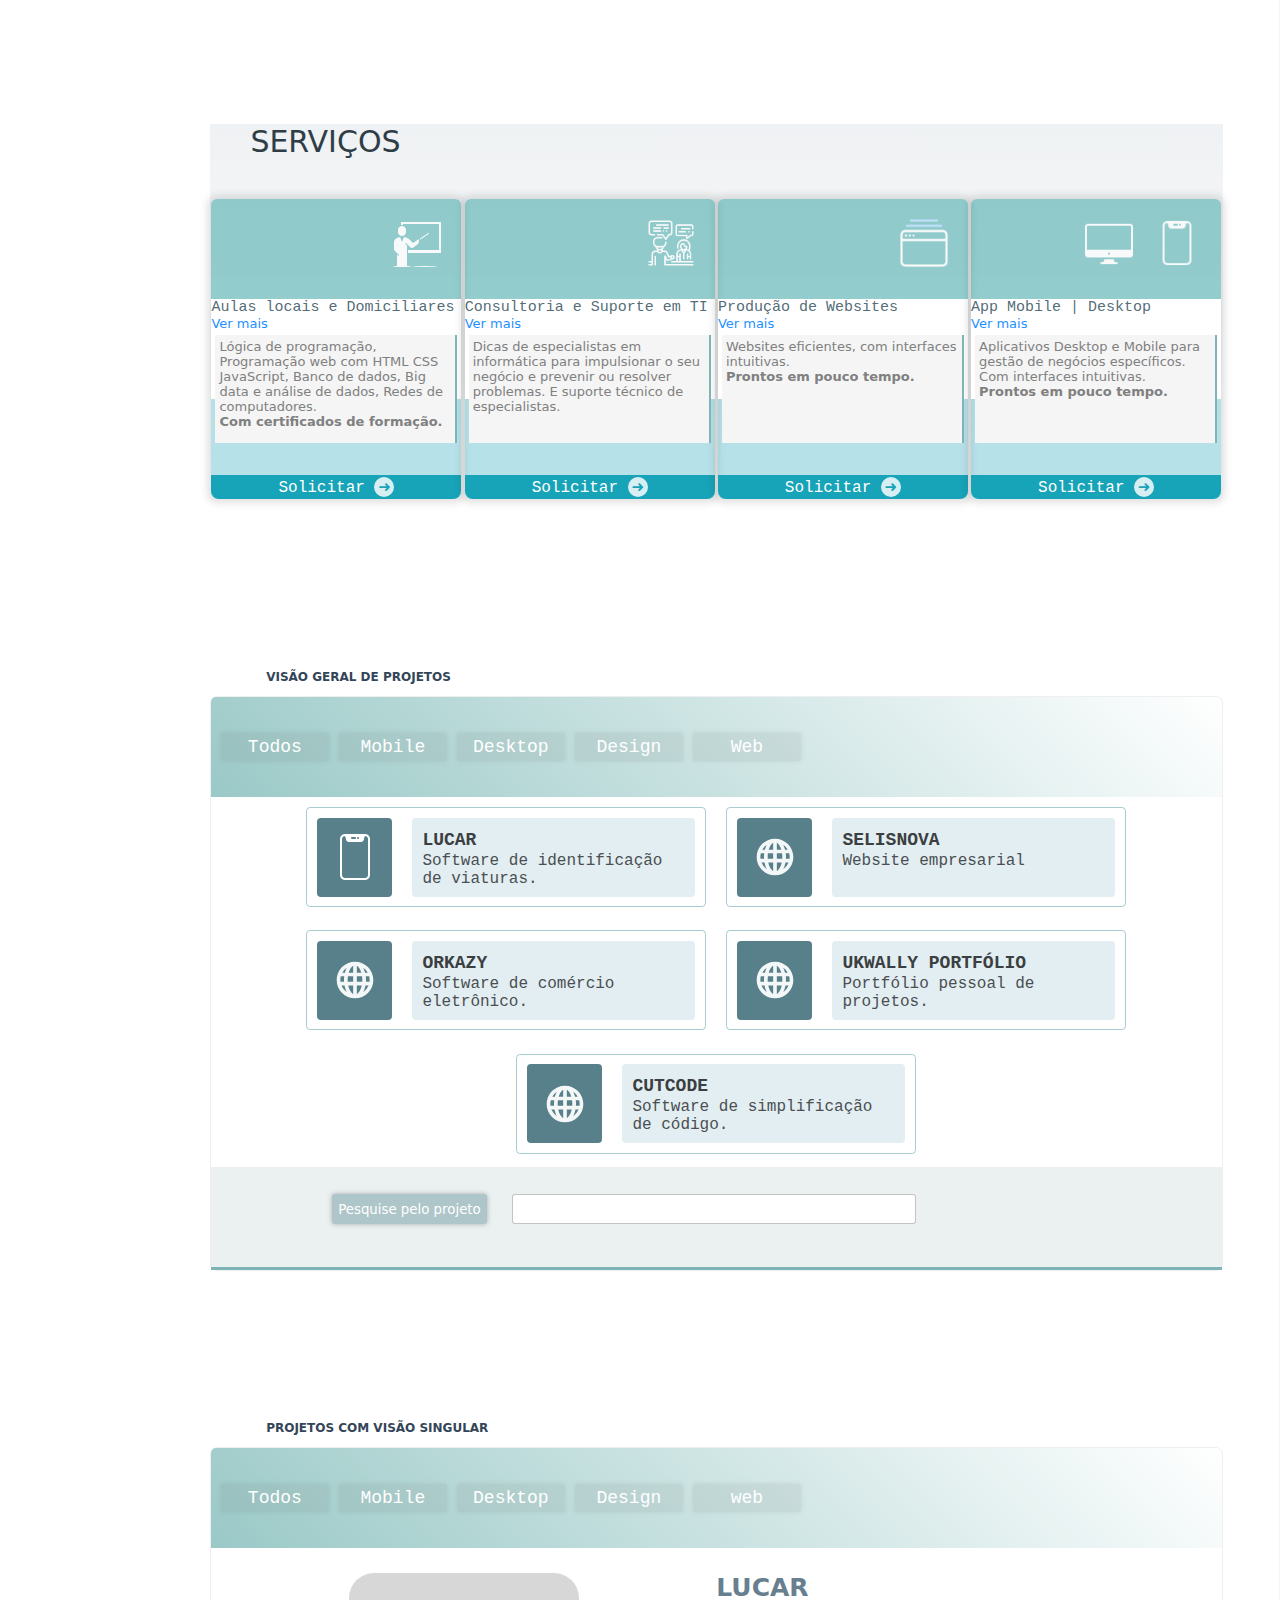
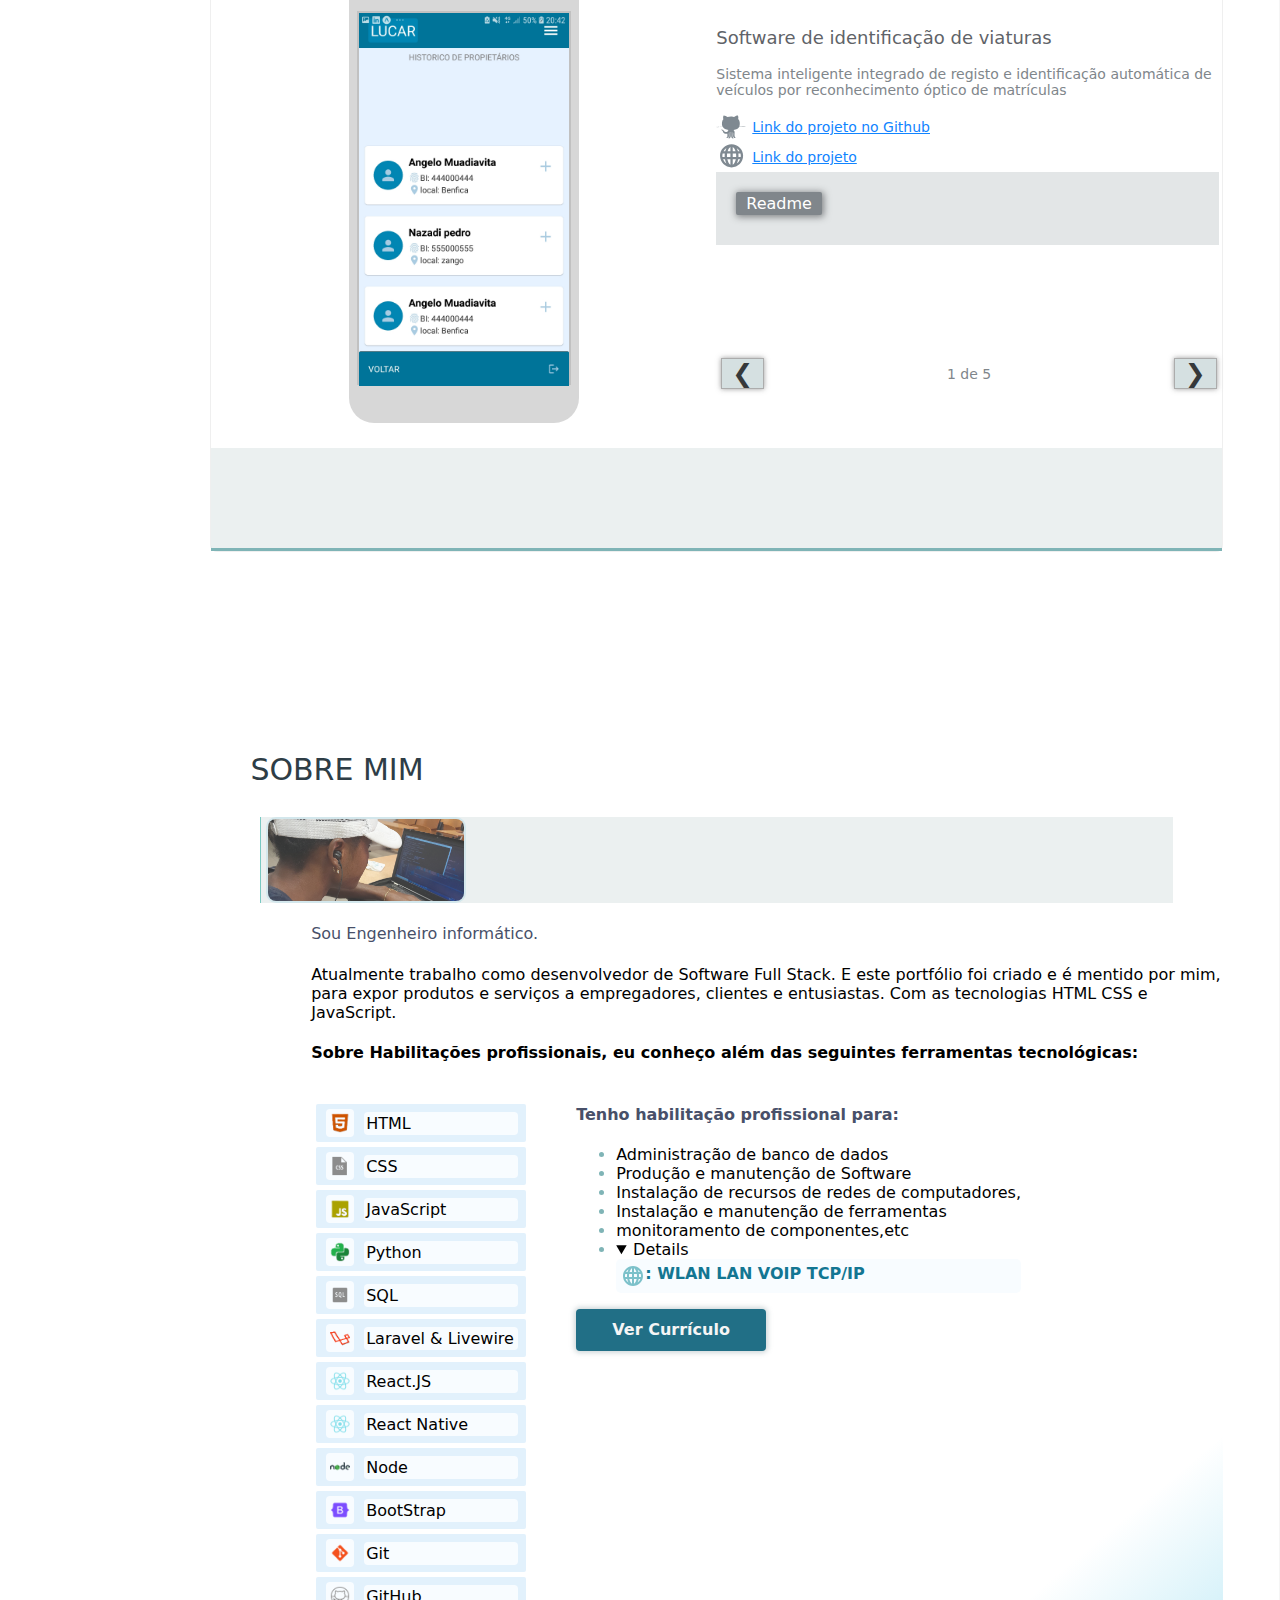
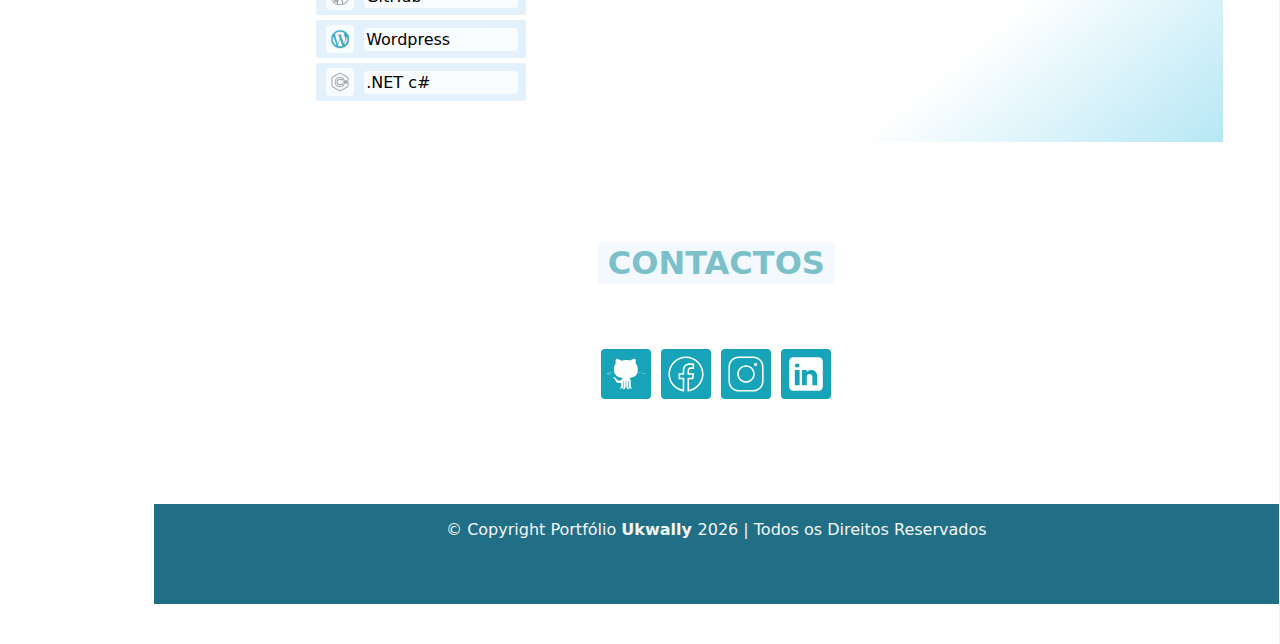
==== commit 218c0cc6: "Atualizar o contacto" ====
--- a/index.html
+++ b/index.html
@@ -23,7 +23,7 @@
         </script>
     </head>
 
-    <body onLoad="slide1(), trocar1(), Aumeuntarpjnum()">
+    <body onLoad="slide1(), trocar1()">
         <div id="div-blur" class="blur hidden"></div>
 
         <div id="header">
@@ -79,7 +79,7 @@
                         <!--img id="bannerp" /-->
                         <h5>Encontre aqui:</h5>
                         <h1 id="bannertxt"></h1>
-                        <p class="subtBanner" >Produzidos por um dedicado e experiente profissional fullstack</p>
+                        <p class="subtBanner" >Produzidos por um dedicado profissional fullstack</p>
                         <a class="btBefore" onclick="mudarSlide(-1)">&#10094</a>
                         <a class="btNext" onclick="mudarSlide(1)">&#10095</a>
                     </div>
@@ -167,6 +167,15 @@
                                     <svg name="globo" width="44" height="44" class="wd-icon-globe wd-icon" focusable="false" role="presentation" viewBox="0 0 24 24"><g fill-rule="evenodd" class="wd-icon-container"><path fill-rule="nonzero" d="M12 2c5.523 0 10 4.477 10 10s-4.477 10-10 10S2 17.523 2 12 6.477 2 12 2zm-1 13H8.314c.503 2.316 1.55 4.046 2.686 4.706V15zm4.686 0H13v4.706c1.136-.661 2.183-2.39 2.686-4.705zm-9.411.001H4.582A8.028 8.028 0 0 0 7.5 18.615c-.548-1.035-.97-2.263-1.225-3.614zm13.143 0h-1.693c-.255 1.351-.677 2.579-1.226 3.615a8.03 8.03 0 0 0 2.92-3.615zm-13.298-5H4.252a8.015 8.015 0 0 0-.19 3H6.03a16.82 16.82 0 0 1 .09-3zM11 10H8.136a14.565 14.565 0 0 0-.102 3.001L11 13v-3zm4.864 0H13v3l2.966.001a14.878 14.878 0 0 0-.102-3zm3.884 0H17.88a16.557 16.557 0 0 1 .09 3l1.968.001a8.079 8.079 0 0 0-.19-3zM7.501 5.385l-.188.132A8.04 8.04 0 0 0 5.07 8H6.5c.25-.96.59-1.842 1-2.616zM8.575 8H11V4.294C10.035 4.855 9.133 6.189 8.575 8zM13 4.294L13 8h2.425c-.557-1.81-1.459-3.144-2.424-3.706zm3.499 1.09l.089.173c.37.732.679 1.554.912 2.443h1.429a8.04 8.04 0 0 0-2.43-2.615z" class="wd-icon-fill"></path></g></svg>
                                 </div>
                                 <div class="mini-card-body">
+                                    <p class="title">SELISNOVA</p>
+                                    <p class="subtitle">Website empresarial</p>
+                                </div>
+                            </div>
+                            <div class="mini-card web">
+                                <div class="mini-card-head">
+                                    <svg name="globo" width="44" height="44" class="wd-icon-globe wd-icon" focusable="false" role="presentation" viewBox="0 0 24 24"><g fill-rule="evenodd" class="wd-icon-container"><path fill-rule="nonzero" d="M12 2c5.523 0 10 4.477 10 10s-4.477 10-10 10S2 17.523 2 12 6.477 2 12 2zm-1 13H8.314c.503 2.316 1.55 4.046 2.686 4.706V15zm4.686 0H13v4.706c1.136-.661 2.183-2.39 2.686-4.705zm-9.411.001H4.582A8.028 8.028 0 0 0 7.5 18.615c-.548-1.035-.97-2.263-1.225-3.614zm13.143 0h-1.693c-.255 1.351-.677 2.579-1.226 3.615a8.03 8.03 0 0 0 2.92-3.615zm-13.298-5H4.252a8.015 8.015 0 0 0-.19 3H6.03a16.82 16.82 0 0 1 .09-3zM11 10H8.136a14.565 14.565 0 0 0-.102 3.001L11 13v-3zm4.864 0H13v3l2.966.001a14.878 14.878 0 0 0-.102-3zm3.884 0H17.88a16.557 16.557 0 0 1 .09 3l1.968.001a8.079 8.079 0 0 0-.19-3zM7.501 5.385l-.188.132A8.04 8.04 0 0 0 5.07 8H6.5c.25-.96.59-1.842 1-2.616zM8.575 8H11V4.294C10.035 4.855 9.133 6.189 8.575 8zM13 4.294L13 8h2.425c-.557-1.81-1.459-3.144-2.424-3.706zm3.499 1.09l.089.173c.37.732.679 1.554.912 2.443h1.429a8.04 8.04 0 0 0-2.43-2.615z" class="wd-icon-fill"></path></g></svg>
+                                </div>
+                                <div class="mini-card-body">
                                     <p class="title">ORKAZY</p>
                                     <p class="subtitle">Software de comércio eletrônico.</p>
                                 </div>
@@ -203,6 +212,7 @@
                                     <p class="subtitle">Software de simplificação de código.</p>
                                 </div>
                             </div>
+
                             <!--div-- class="mini-card mobile">
                                 <div class="mini-card-head"> <img src="./icon/icons8-iphone-x-50.png" alt=""></div>
                                 <div class="mini-card-body">
@@ -210,13 +220,13 @@
                                     <p class="subtitle">Software de finanças pessoais. </p>
                                 </div>
                             </!--div-->
-                            <div class="mini-card design">
+                            <!--div-- class="mini-card design">
                                 <div class="mini-card-head"> <img src="./icon/icons8-personalização-do-windows10-50 - Cópia.png" alt=""></div>
                                 <div class="mini-card-body">
                                     <p class="title">LOGO ORKAZY</p>
                                     <p class="subtitle">Logotipo empresarial</p>
                                 </div>
-                            </div>
+                            </!--div-->
                         </div>
                         <div class="card-footer">
                             <form action="" method="get" onsubmit="return false;">
@@ -395,6 +405,59 @@
                                 </div>
                             </!--div-->
                             <!-- Project 4 (Web) -->
+                            
+                            <div class="project" data-category="web">
+                                <div class="body-image">
+                                    <div class="phone">
+                                        <div class="screen">
+                                            <div class="contentScreen">
+                                                <img src="./img/selisnova.jpg" alt="">
+                                            </div>
+                                            <!--div class="urderScreen"></div-->
+                                        </div>
+                                    </div>
+                                </div>
+                                <div class="body-description">
+                                    <p class="title">SELISNOVA</p>
+                                    <p class="subtitle">Website empresarial</p>
+                                    <p class="text">Websites empresarial comercial</p>
+                                    <div class="project-links">
+                                        <div class="project-link">
+                                            <div class="project-link-icon">
+                                                <svg width="30" height="30" viewBox="0 0 90 90">
+                                                    <path d="M65.709,10.5c1.17,2.657,1.928,7.07,0.797,10.301c4.625,3.949,6.215,13.549,3.982,21.394 C77.08,42.698,84.932,41.953,90,43.976c-4.738-0.609-11.209-1.804-17.32-1.388c-1.158,0.079-2.873-0.044-2.789,1.585 c7.074,0.555,14.104,1.16,19.912,2.973c-5.761-0.941-12.754-2.375-19.912-2.574c-2.957,5.835-8.908,8.703-17.123,9.307 c0.883,1.922,2.574,2.653,2.987,5.744c0.616,4.618-0.964,11.381,0.595,14.459c0.748,1.475,1.967,1.514,2.789,2.775 c-2.012,2.381-7-0.268-7.568-2.775c-0.973-4.295,1.482-10.953-1.192-13.865c0.188,4.685-1.108,11.264,0.199,15.449 c0.515,1.646,2.002,2.281,1.593,3.766c-9.352,0.949-5.443-12.104-6.972-19.81c-1.411,0.101-0.791,2.113-0.796,2.972 c-0.04,7.524,1.54,17.844-6.57,16.838c-0.237-1.582,1.088-2.119,1.593-3.563c1.479-4.233-0.277-10.542,0.401-15.651 c-3.095,2.334,0.325,10.48-1.593,14.657c-1.105,2.404-4.666,3.45-7.367,2.377c0.352-1.79,2.2-1.501,2.984-3.169 c1.096-2.324,0.008-5.674,0.399-9.111c-5.729,1.144-10.173-0.166-12.348-3.764c-0.973-1.615-1.214-3.52-2.39-4.951 c-1.17-1.432-3.04-1.625-3.582-3.563c7.095-1.708,7.367,7.302,13.739,7.524c1.954,0.071,2.97-0.563,4.778-0.988 c0.506-2.272,1.589-3.967,3.186-5.153c-7.929-1.085-14.477-3.554-17.522-9.504c-7.208,0.354-13.804,1.317-19.913,2.771 c5.545-2.014,12.384-2.736,19.715-2.973c-0.432-2.596-4.219-1.882-6.57-1.782C8.973,42.781,3.473,43.324,0,43.976 c5.034-1.795,12.098-1.571,18.918-1.585c-2.086-6.54-1.363-16.929,3.186-20.798C20.815,18.344,21.215,13.03,22.9,10.5 c5.079,0.228,8.159,2.443,11.35,4.557c3.957-1.125,8.118-1.685,13.54-1.387c2.28,0.126,4.651,1.151,6.369,0.989 c1.685-0.158,3.542-2.049,5.178-2.771C61.468,10.947,63.271,10.588,65.709,10.5z">
+                                                    </path>
+                                                </svg>
+                                            </div>
+                                            <div>
+                                                <a href="https://ukwally.github.io/selisnova/" target="_blank"> Gihtub Link for project</a>
+                                            </div>
+                                        </div>
+                    
+                                        <div class="project-link">
+                                            <div class="project-link-icon" >
+                                                <svg width="30" height="30"  focusable="false" role="presentation" viewBox="0 0 23 26">
+                                                    <g fill-rule="evenodd" class="wd-icon-container">
+                                                        <path fill-rule="nonzero" d="M12 2c5.523 0 10 4.477 10 10s-4.477 10-10 10S2 17.523 2 12 6.477 2 12 2zm-1 13H8.314c.503 2.316 1.55 4.046 2.686 4.706V15zm4.686 0H13v4.706c1.136-.661 2.183-2.39 2.686-4.705zm-9.411.001H4.582A8.028 8.028 0 0 0 7.5 18.615c-.548-1.035-.97-2.263-1.225-3.614zm13.143 0h-1.693c-.255 1.351-.677 2.579-1.226 3.615a8.03 8.03 0 0 0 2.92-3.615zm-13.298-5H4.252a8.015 8.015 0 0 0-.19 3H6.03a16.82 16.82 0 0 1 .09-3zM11 10H8.136a14.565 14.565 0 0 0-.102 3.001L11 13v-3zm4.864 0H13v3l2.966.001a14.878 14.878 0 0 0-.102-3zm3.884 0H17.88a16.557 16.557 0 0 1 .09 3l1.968.001a8.079 8.079 0 0 0-.19-3zM7.501 5.385l-.188.132A8.04 8.04 0 0 0 5.07 8H6.5c.25-.96.59-1.842 1-2.616zM8.575 8H11V4.294C10.035 4.855 9.133 6.189 8.575 8zM13 4.294L13 8h2.425c-.557-1.81-1.459-3.144-2.424-3.706zm3.499 1.09l.089.173c.37.732.679 1.554.912 2.443h1.429a8.04 8.04 0 0 0-2.43-2.615z" class="wd-icon-fill">
+                                                        </path>
+                                                    </g>
+                                                </svg>
+                                            </div>
+                                            <div>
+                                                <a href="https://ukwally.github.io/selisnova/" target="_blank">Ling for project</a>
+                                            </div>
+                                        </div>
+                    
+                                    </div>
+                                    <div class="project-readme">
+                                        <button class="btn btn-readme" onclick="extender('readme-portfolio-ukwally')">Readme</button>
+                                        <div class="txt-readme" id="readme-portfolio-ukwally">
+                                            Websites empresarial comercial.
+                                        </div>
+                                    </div>
+                                </div>
+                            </div>
+                            
                             <div class="project" data-category="web">
                                 <div class="body-image">
                                     <div class="phone">
@@ -846,20 +909,18 @@
                                     </path>
                                 </svg>
                             </a>
-                            <a class="iten-contacto" href="https://www.facebook.com/ukwally"><svg viewBox="0 0 50 50"
-                                    width="40px" height="40px">
+                            <a class="iten-contacto" href="https://www.facebook.com/ukwally"><svg viewBox="0 0 50 50">
                                     <path
                                         d="M 25 3 C 12.861562 3 3 12.861562 3 25 C 3 36.019135 11.127533 45.138355 21.712891 46.728516 L 22.861328 46.902344 L 22.861328 29.566406 L 17.664062 29.566406 L 17.664062 26.046875 L 22.861328 26.046875 L 22.861328 21.373047 C 22.861328 18.494965 23.551973 16.599417 24.695312 15.410156 C 25.838652 14.220896 27.528004 13.621094 29.878906 13.621094 C 31.758714 13.621094 32.490022 13.734993 33.185547 13.820312 L 33.185547 16.701172 L 30.738281 16.701172 C 29.349697 16.701172 28.210449 17.475903 27.619141 18.507812 C 27.027832 19.539724 26.84375 20.771816 26.84375 22.027344 L 26.84375 26.044922 L 32.966797 26.044922 L 32.421875 29.564453 L 26.84375 29.564453 L 26.84375 46.929688 L 27.978516 46.775391 C 38.71434 45.319366 47 36.126845 47 25 C 47 12.861562 37.138438 3 25 3 z M 25 5 C 36.057562 5 45 13.942438 45 25 C 45 34.729791 38.035799 42.731796 28.84375 44.533203 L 28.84375 31.564453 L 34.136719 31.564453 L 35.298828 24.044922 L 28.84375 24.044922 L 28.84375 22.027344 C 28.84375 20.989871 29.033574 20.060293 29.353516 19.501953 C 29.673457 18.943614 29.981865 18.701172 30.738281 18.701172 L 35.185547 18.701172 L 35.185547 12.009766 L 34.318359 11.892578 C 33.718567 11.811418 32.349197 11.621094 29.878906 11.621094 C 27.175808 11.621094 24.855567 12.357448 23.253906 14.023438 C 21.652246 15.689426 20.861328 18.170128 20.861328 21.373047 L 20.861328 24.046875 L 15.664062 24.046875 L 15.664062 31.566406 L 20.861328 31.566406 L 20.861328 44.470703 C 11.816995 42.554813 5 34.624447 5 25 C 5 13.942438 13.942438 5 25 5 z" />
                                 </svg>
                             </a>
-                            <a class="iten-contacto" href="https://www.instagram.com/ukwally"><svg viewBox="0 0 50 50"
-                                    width="40px" height="40px">
+                            <a class="iten-contacto" href="https://www.instagram.com/ukwally"><svg viewBox="0 0 50 50">
                                     <path
                                         d="M 16 3 C 8.8324839 3 3 8.8324839 3 16 L 3 34 C 3 41.167516 8.8324839 47 16 47 L 34 47 C 41.167516 47 47 41.167516 47 34 L 47 16 C 47 8.8324839 41.167516 3 34 3 L 16 3 z M 16 5 L 34 5 C 40.086484 5 45 9.9135161 45 16 L 45 34 C 45 40.086484 40.086484 45 34 45 L 16 45 C 9.9135161 45 5 40.086484 5 34 L 5 16 C 5 9.9135161 9.9135161 5 16 5 z M 37 11 A 2 2 0 0 0 35 13 A 2 2 0 0 0 37 15 A 2 2 0 0 0 39 13 A 2 2 0 0 0 37 11 z M 25 14 C 18.936712 14 14 18.936712 14 25 C 14 31.063288 18.936712 36 25 36 C 31.063288 36 36 31.063288 36 25 C 36 18.936712 31.063288 14 25 14 z M 25 16 C 29.982407 16 34 20.017593 34 25 C 34 29.982407 29.982407 34 25 34 C 20.017593 34 16 29.982407 16 25 C 16 20.017593 20.017593 16 25 16 z" />
                                 </svg>
                             </a>
                             <a class="iten-contacto" href="https://www.linkedin.com/in/ukwally">
-                                <svg viewBox="0 0 50 50" width="40px" height="40px">
+                                <svg viewBox="0 0 50 50">
                                     <path
                                         d="M41,4H9C6.24,4,4,6.24,4,9v32c0,2.76,2.24,5,5,5h32c2.76,0,5-2.24,5-5V9C46,6.24,43.76,4,41,4z M17,20v19h-6V20H17z M11,14.47c0-1.4,1.2-2.47,3-2.47s2.93,1.07,3,2.47c0,1.4-1.12,2.53-3,2.53C12.2,17,11,15.87,11,14.47z M39,39h-6c0,0,0-9.26,0-10 c0-2-1-4-3.5-4.04h-0.08C27,24.96,26,27.02,26,29c0,0.91,0,10,0,10h-6V20h6v2.56c0,0,1.93-2.56,5.81-2.56 c3.97,0,7.19,2.73,7.19,8.26V39z" />
                                 </svg>
@@ -868,7 +929,7 @@
                         </div>
                     </div>
                     <footer id="footer-main">
-                        <p> &copy; <script>document.write(new Date().getFullYear());</script> Portfólio Ukwally | <br id="breakFooterTxt"> todos os direitos reservados.</p>
+                        <p> &copy; Copyright Portfólio <strong><span>Ukwally </span></strong> <script> document.write(new Date().getFullYear());</script> | <br id="breakFooterTxt"> Todos os Direitos Reservados</p>
                     </footer>
 
 
--- a/style/index.css
+++ b/style/index.css
@@ -3,7 +3,6 @@
     -webkit-clip-path: inset(0);
     clip-path: inset(0);
 }*/
-  
 :root{
     --blueBox:#a8b6c12f;
     --blueMain:#99b0d0;
@@ -144,7 +143,8 @@
     background: rgba(27, 47, 69, 0.9);
     padding: 5px 0;
     position: fixed !important;
-    top: 0 !important;
+    top: 0!important;
+    margin-top: 0!important;
 }
 /*Fim Sticky nav header*/
 #nav-div-menu{position: absolute; left: 2%; height: 100%;}
@@ -207,11 +207,30 @@
 }
 /* FIM DO MOVIMENTO DO VERTIVAL  BANNER*/
 #div-banner h5{z-index: 2;position: absolute; left:10%;font-size: 30px; color:rgb(160, 173, 171);}
-#div-banner h1{z-index: 2;position: absolute; left:10%;font-size: 40px; color:rgb(69, 78, 85); margin-right: 4%;}
+#div-banner h1{z-index: 2;position: absolute; left:10%;font-size: 40px; color:rgb(204, 223, 217); margin-right: 4%;}
 #div-banner p{ z-index: 2;position: absolute; top:221px;left:10%;right: 10%; font-size: 20px; color:rgb(120, 161, 155);}
-@keyframes mudarCor{ from{color:#a0adab} to{color:#cadbd9;}}
+/*@keyframes mudarCor{ from{color:#a0adab} to{color:#cadbd9;}}*/
+@keyframes mudarCor{ 
+    0%{color:#a0adab} 
+    10%{color:#a0adabee} 
+    20%{color:#a0adabd2} 
+    30%{color:#a0adabb7} 
+    40%{color:#a0adab94} 
+    500%{color:#a0adab7a}
+    60%{color:#a0adab94} 
+    70%{color:#a0adabb7} 
+    80%{color:#a0adabd2}
+    90%{color:#a0adabee}
+    100%{color:#a0adab} 
+
+
+
+
+
+
+}
 .subtBanner{
-    animation: mudarCor 1s infinite;
+    animation: mudarCor 2s infinite;
 }  
 
 /*codigo para fazer o breack do texto de banner quando a tela é acima de 1024px para que uma parte no texto não fique
@@ -228,6 +247,9 @@
 }
 @media only screen and (min-width:800px){
     #div-banner p{top:250px;}
+}
+@media only screen and (min-width:1024px){
+    #div-banner h1{color:rgb(69, 78, 85);}
 }
 /* Fim do codigo para fazer o breack do texto de banner quando a tela é acima de 1024px para que uma parte no texto não fique
     em cima da imagem visto que acima de 1024px o div-banner ocupa apenas 500px e abaixo de 1024 ocupa 100% e o texto todo fica encima da imagem sem problema estético*/
@@ -262,7 +284,7 @@
     .BtNext{right: 6%; top:52%}
 }
 
-#txt_Benvindo{color:#485d69; text-align: center; margin: 5%; font-weight:700;font-size:xx-large;}
+#txt_Benvindo{color:#485d69; text-align: center; margin: 5%; font-weight:700;font-size:32px; margin-top:25%;}
 #txt_solicitar_portofolio{color:#485d69; text-align: center; font-size: large; margin-top: 5%; font-weight:600;}
 .description{ display: flex; flex-direction: column;color:#00566e; font-size:larger; font-weight: 300; width: 90%; margin: auto; margin-top: 150px;min-height: 200px; display: flex;justify-content: center;}
 .descriptionImg{ width: 50%; display: none;}
@@ -670,10 +692,6 @@
 .commit-commit p{margin:10px ;}
 #div-more-commits{margin-bottom:0; text-align:end; width: 80%; margin: auto; margin-top: 1%;}
 #div-more-commits button{background-color:#89d5eb;border-radius:4px;border:none;color:whitesmoke;width:80px;height:30px;}
-/* class para aumentar e diminuir o commit number
-.tamanhopjnum1{width:50px;height:50px;border-radius:25px; transition: all 0.5;}
-.tamanhopjnum2{width:40px;height:40px;border-radius:20px; transition: all 0.5;}
-*/
 /* class para mostrar e ocultar o commit*/
 .scrollOff{transform: translateY(-300px); transition: all 0.5s;height: 0;}
 /*  FIM COMMIT COSTOMIZATION */
@@ -684,13 +702,19 @@
 
 /*  CONTACST CUSTOMISATION*/
 #div_contactos{ margin-top: 100px;}   
-#div_contactos h1{ color:#007DA1;text-align: center;}   
+#div_contactos h1{text-align: center; background-color:#e2f1fc6b;display: flex;width: fit-content;justify-self: center; padding: 2px 10px;  border-radius: 4px; color: #7cc1ca; margin-bottom: 60px;}   
 #contactos{ display: flex; justify-content: center;}
-.iten-contacto{ width:50px; height:50px;border-radius: 25px; margin: 5px; background:linear-gradient(45deg,#2595b4,rgb(50, 243, 243),#2595b4); display: flex; justify-content: center; align-items: center;}
+.iten-contacto{ width:40px; height:40px;border-radius: 4px; margin: 5px; background-color: #17a3b8; /*background-color: #50a8f054;*/ display: flex; justify-content: center; align-items: center;}
+.iten-contacto svg {width: 30px; height: 30px;}
 .iten-contacto svg path{width: 100%; height:100%;}
 .iten-contacto svg{fill:rgb(255, 255, 255);transition: all 0.5s;}
-.iten-contacto svg:hover{ fill: #007DA1;}
-/* @media only screen and (max-width:700px){#development-projects{height:300px;}}*/
+.iten-contacto svg:hover{ fill: #b9e6f3;}
+
+@media only screen and (min-width:800px) {
+    .iten-contacto{ width:50px; height:50px;}
+    .iten-contacto svg {width: 40px;height: 40px;}
+}
+
 /*  FIM DO CONTACST CUSTOMISATION*/
 
 #footer-main{margin-top: 100px; margin-bottom: 40px; display: flex; justify-content: center; background-color:#216f86; width: 100%; height: 100px; color:whitesmoke;}
@@ -735,7 +759,7 @@
 #top-site a img{ margin: 0; padding: 0;}
 #top-site svg path{stroke: #3378b1;stroke-width: 1.3px;}
 
-#mensagem_button{position:fixed;bottom:0%;height:40px;width: 40px; right: 2%; z-index:10; display: block;}
+#mensagem_button{position:fixed;bottom:0%;height:40px;width: 40px; right: 12px; z-index:10; display: block;}
 #mensagem_button::backdrop{filter: blur(10px);}
 #mensagem_button img{max-height: 100%; max-width: 100%;}
 .icon_alt{ Color:#007ea1; font-weight: bold;}
@@ -753,11 +777,11 @@
         height: 40px;
         z-index: 9;
     }
-    #footer-left{ /*background-color:#4474a2;*/ background-color:#216f86; display: flex; justify-content: space-evenly; box-sizing: border-box; object-fit: cover;}        
-    .likehate{margin-left: 5px;margin-top: 1%;height:90%;background-color:#e2f1fc;display: flex; border-radius: 4px;}
+    #footer-left{background-color:transparent;/* background-color:#7c9fa8;*/ display: flex; justify-content: space-evenly; box-sizing: border-box; object-fit: cover;}        
+    .likehate{margin-left: 5px;margin-top: 2%;height:90%;background-color:#e2f1fc;display: flex; border-radius: 4px;}
     #div-hate{margin-right: 5px;}
-    .likehate svg{width: 40px; height: 40px; fill:transparent; stroke:var(--greyB); stroke-width: 1.7px;}
-    .likehate p{font-size: 13px; box-sizing: border-box;font-weight: 800; color:#00566e;}
+    .likehate svg{width: 40px; height: 40px; fill:#f8fafa; stroke:#485d69de; stroke-width: 1.7px;}
+    .likehate p{font-size: 13px; box-sizing: border-box;font-weight: 800; color: #8c9b9e;}
     .svg-hate{transform:rotate(180deg)}
     /* INICIO MESSAGE BOX MESSAGE BOX*/
     #div-message{
@@ -824,9 +848,7 @@
      /* FIM DO  FOOTER FIXO*/ 
 
      /*inicio do midea query do footer fixo*/   
-    @media only screen and (min-width:800px){
-        .hiddenMsgBox{display: block;}
-    }
+
     @media only screen and (max-width:1300px) and (min-width:1023px){
         #message-head{width: 23%;}
         #div-message{width: 70%;}
@@ -834,7 +856,7 @@
     @media only screen and (min-width:1024px){
     #top-site{ height: 60px;width: 60px;  bottom:20%; right:12px;}
     #share-site{right:1.8%;}
-    #footer-left{width: 12%;}
+    #footer-left{width: 12%; background-color:#216f86;}
     #footer-around{width:73%;}
     #footer-rigth{width: 15%;}
     .likehate{margin-left:0; margin-right: 0;}
@@ -842,7 +864,8 @@
     #message-head{width: 28.5%;}
     #div-message{height: 90%;width: 40%;display: flex;justify-content: space-between;position:static;left: 0;margin: 0;box-sizing: content-box;}
     #div-message #messagebox{width: 22%;position:absolute;height: 90%;bottom: 2; margin-left: 4%; background-color: white; outline-style: none!important;}
-    #mensagem_button{position:fixed;bottom:0%;height:40px;width: 40px; left:82%; z-index:3; display: none;}
+    #mensagem_button{display: none;}
+    .hiddenMsgBox{display: block;}
     }
     @media only screen and (min-width:1500px){
         #footer-left{width: 12%;}
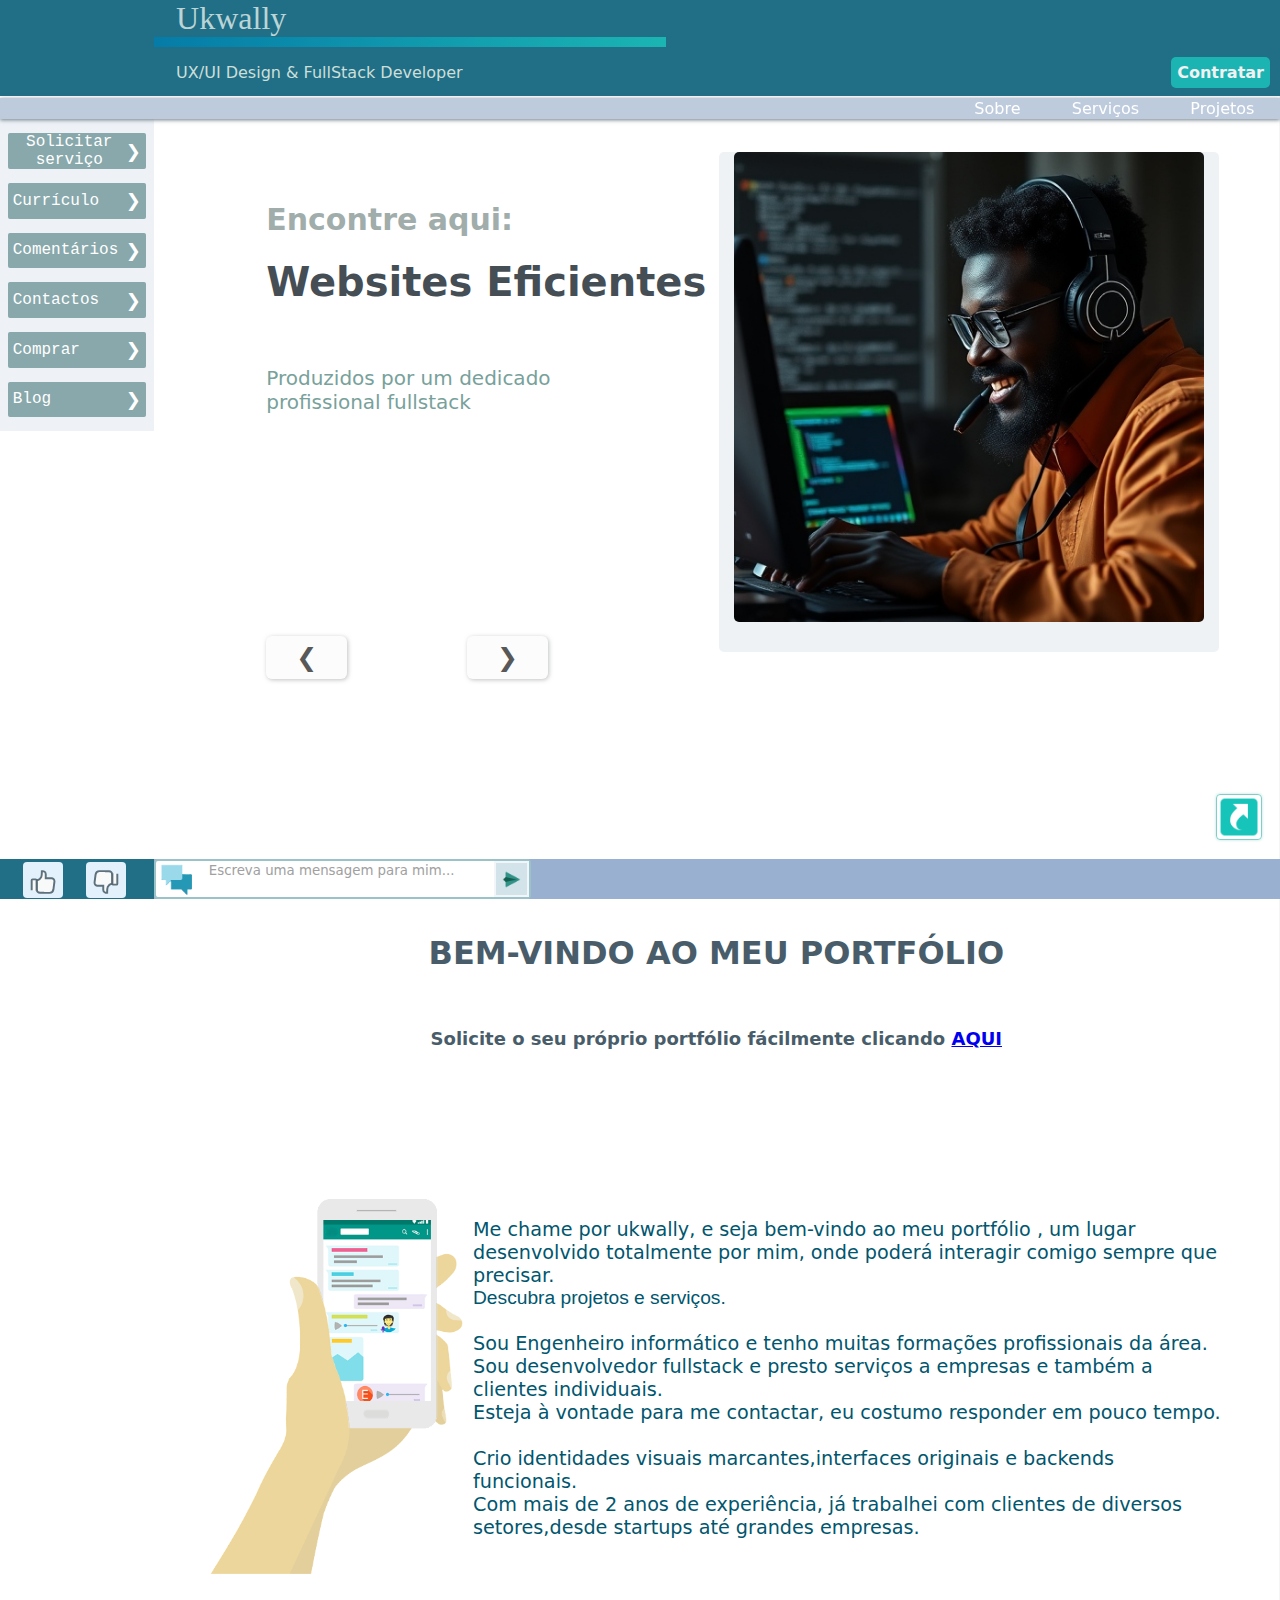
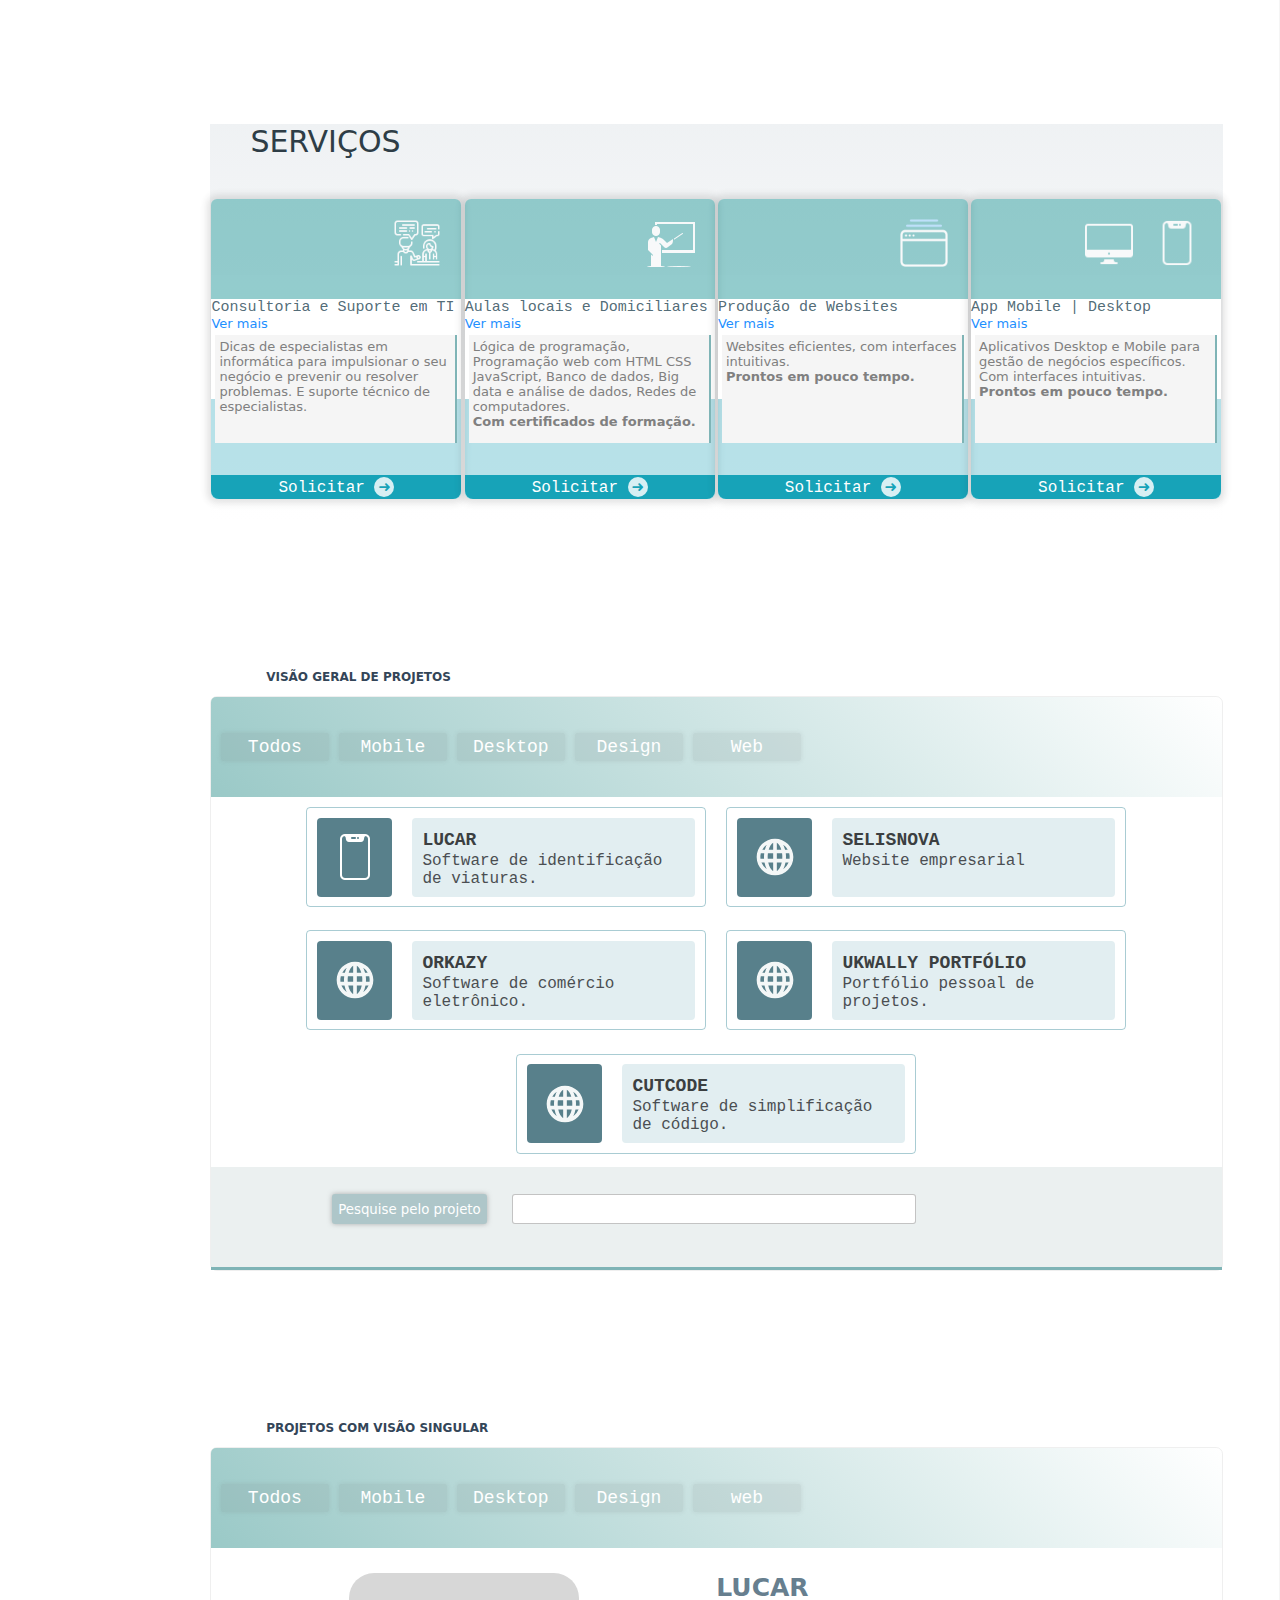
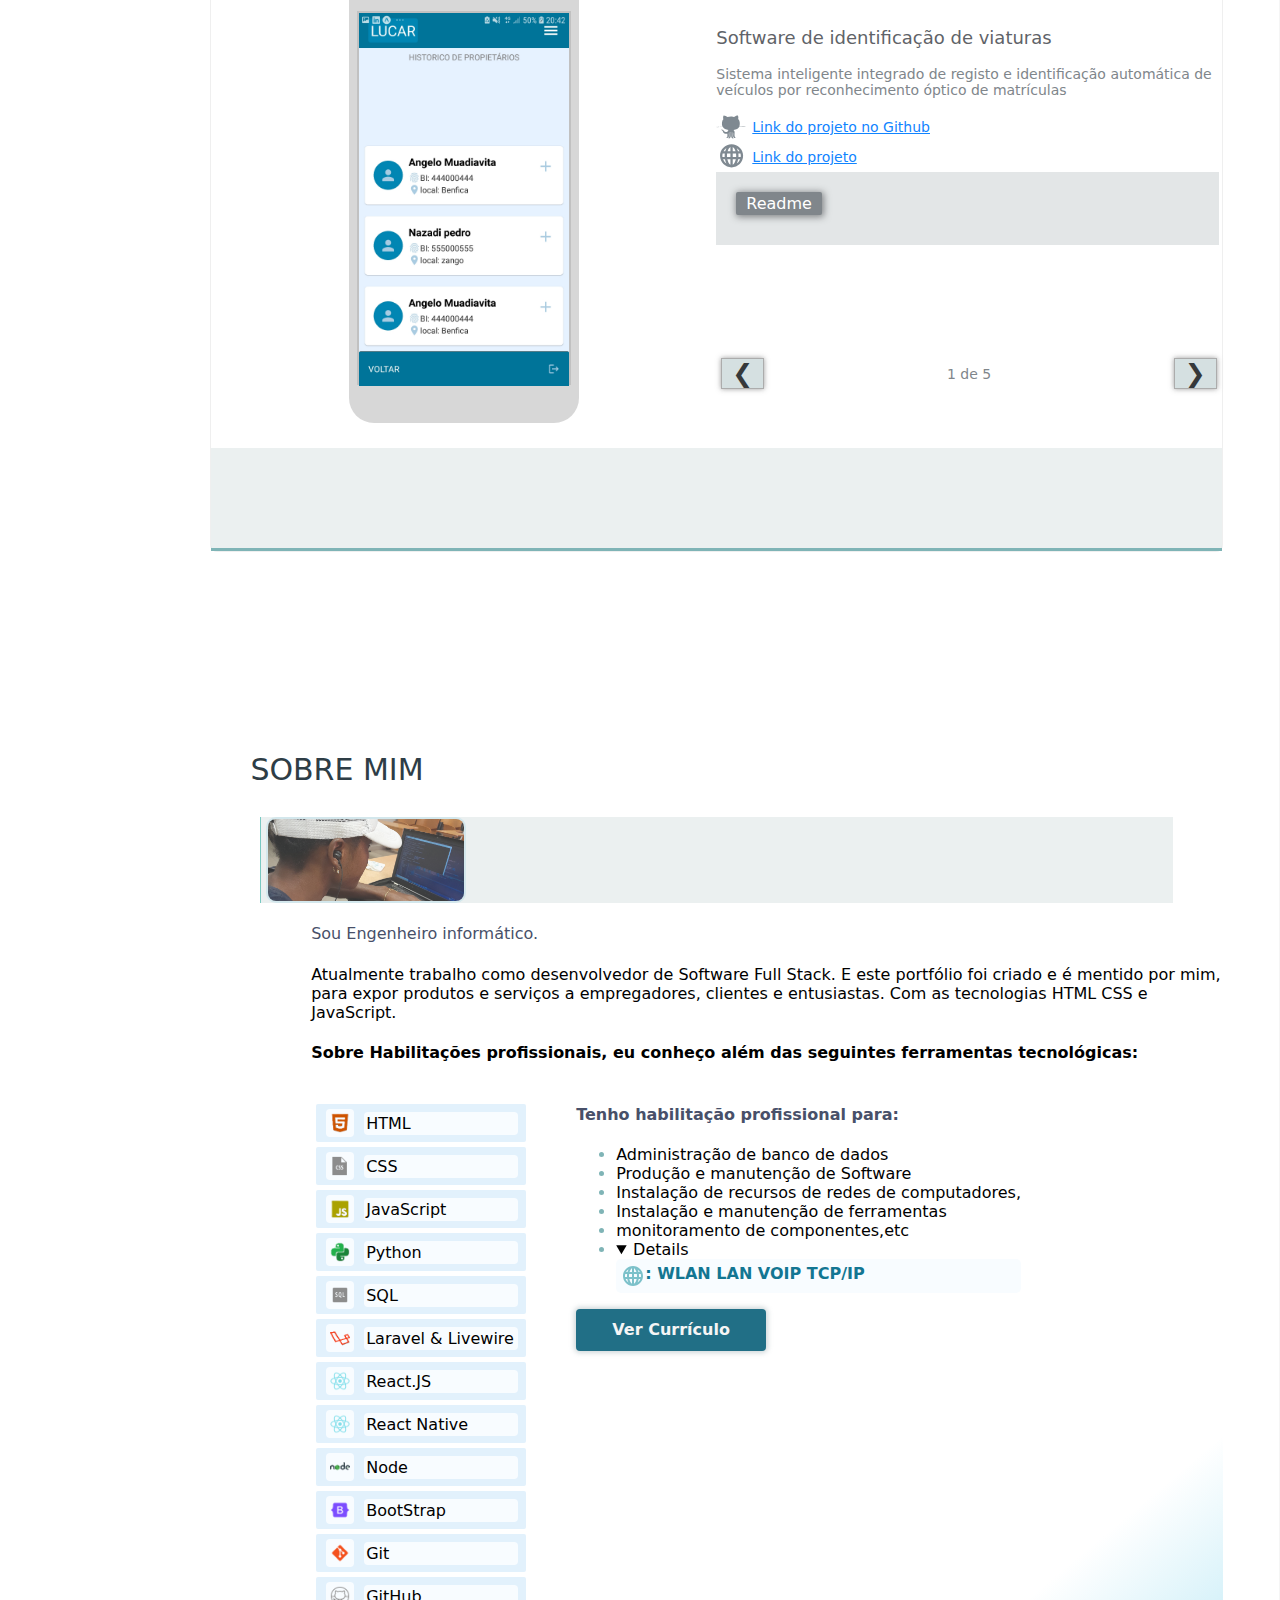
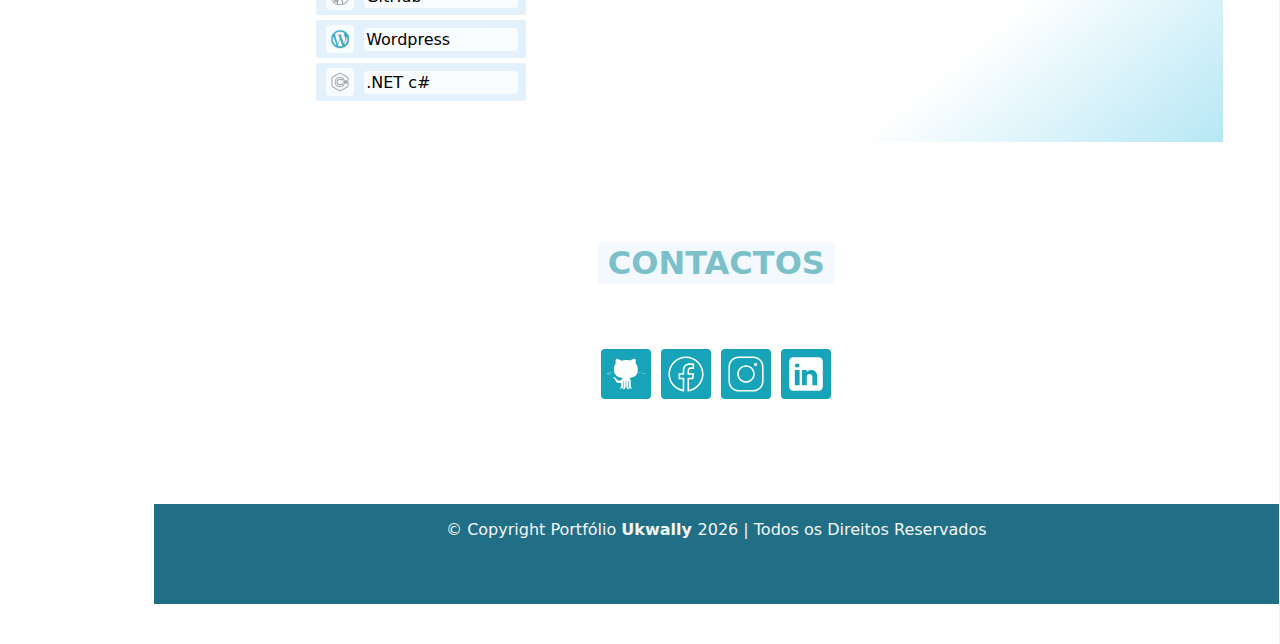
==== commit fc660d19: "Atualizar os contactos" ====
--- a/index.html
+++ b/index.html
@@ -59,7 +59,7 @@
             <div id="div-left-button">
                 <small class="smalltxtmenu" style="font-size:12px; color:#436474; font-weight: 600; display:block;">MENU</small>
                 <button type="button" class="button-left" id="solicitar_servico"
-                    onclick="mostrarDialogo1('dialogo1',true) , showMenu()">Solicitar serviço <span>&#10095</span></button>
+                    onclick="mostrarDialogo1('dialogo1',true) , showMenu()">Solicitar serviço<span>&#10095</span></button>
                 <a class="button-left" href="ukwally.html" onclick="showMenu()">Currículo <span>&#10095</span></a>
                 <a class="button-left" href="#development-commit" onclick="showMenu()">Comentários <span>&#10095</span></a>
                 <!--button class="button-left"> <a href="brevemente.html">Comentários</a> </button-->
@@ -112,13 +112,13 @@
                                 <div class="cardFooter"><div onclick="mostrarDialogo1()" >Solicitar  <span>&#10140</span></div></div>
                             </--div-->
                             <div class="serviceCard">
+                                <div class="cardHead"> <img style="margin: 20px; float:right;" src="./icon/icons8-consulta-64.png" alt=""></div>
+                                <div class="cardBody"> Consultoria e Suporte em TI <br> <span>Ver mais <div class="detailsHidden">Dicas de especialistas em informática para impulsionar o seu negócio e prevenir ou resolver problemas. E suporte técnico de especialistas.</div></span></div>
+                                <div class="cardFooter"><div onclick="mostrarDialogo1()" >Solicitar  <span>&#10140</span></div></div>
+                            </div>
+                            <div class="serviceCard">
                                 <div class="cardHead"> <img style="margin: 20px; float:right;" src="./icon/icons8-sala-de-aula-48.png" alt=""></div>
                                 <div class="cardBody"> Aulas locais e Domiciliares <br> <span>Ver mais <div class="detailsHidden">Lógica de programação, Programação web com HTML CSS JavaScript, Banco de dados, Big data e análise de dados, Redes de computadores. <br> <b>Com certificados de formação.</b>  </div></span></div>
-                                <div class="cardFooter"><div onclick="mostrarDialogo1()" >Solicitar  <span>&#10140</span></div></div>
-                            </div>
-                            <div class="serviceCard">
-                                <div class="cardHead"> <img style="margin: 20px; float:right;" src="./icon/icons8-consulta-64.png" alt=""></div>
-                                <div class="cardBody"> Consultoria e Suporte em TI <br> <span>Ver mais <div class="detailsHidden">Dicas de especialistas em informática para impulsionar o seu negócio e prevenir ou resolver problemas. E suporte técnico de especialistas.</div></span></div>
                                 <div class="cardFooter"><div onclick="mostrarDialogo1()" >Solicitar  <span>&#10140</span></div></div>
                             </div>
                             <div class="serviceCard">
@@ -909,7 +909,7 @@
                                     </path>
                                 </svg>
                             </a>
-                            <a class="iten-contacto" href="https://www.facebook.com/ukwally"><svg viewBox="0 0 50 50">
+                            <a class="iten-contacto" href="https://www.facebook.com/"><svg viewBox="0 0 50 50">
                                     <path
                                         d="M 25 3 C 12.861562 3 3 12.861562 3 25 C 3 36.019135 11.127533 45.138355 21.712891 46.728516 L 22.861328 46.902344 L 22.861328 29.566406 L 17.664062 29.566406 L 17.664062 26.046875 L 22.861328 26.046875 L 22.861328 21.373047 C 22.861328 18.494965 23.551973 16.599417 24.695312 15.410156 C 25.838652 14.220896 27.528004 13.621094 29.878906 13.621094 C 31.758714 13.621094 32.490022 13.734993 33.185547 13.820312 L 33.185547 16.701172 L 30.738281 16.701172 C 29.349697 16.701172 28.210449 17.475903 27.619141 18.507812 C 27.027832 19.539724 26.84375 20.771816 26.84375 22.027344 L 26.84375 26.044922 L 32.966797 26.044922 L 32.421875 29.564453 L 26.84375 29.564453 L 26.84375 46.929688 L 27.978516 46.775391 C 38.71434 45.319366 47 36.126845 47 25 C 47 12.861562 37.138438 3 25 3 z M 25 5 C 36.057562 5 45 13.942438 45 25 C 45 34.729791 38.035799 42.731796 28.84375 44.533203 L 28.84375 31.564453 L 34.136719 31.564453 L 35.298828 24.044922 L 28.84375 24.044922 L 28.84375 22.027344 C 28.84375 20.989871 29.033574 20.060293 29.353516 19.501953 C 29.673457 18.943614 29.981865 18.701172 30.738281 18.701172 L 35.185547 18.701172 L 35.185547 12.009766 L 34.318359 11.892578 C 33.718567 11.811418 32.349197 11.621094 29.878906 11.621094 C 27.175808 11.621094 24.855567 12.357448 23.253906 14.023438 C 21.652246 15.689426 20.861328 18.170128 20.861328 21.373047 L 20.861328 24.046875 L 15.664062 24.046875 L 15.664062 31.566406 L 20.861328 31.566406 L 20.861328 44.470703 C 11.816995 42.554813 5 34.624447 5 25 C 5 13.942438 13.942438 5 25 5 z" />
                                 </svg>
--- a/style/index.css
+++ b/style/index.css
@@ -48,7 +48,7 @@
     /*background-color:var(--blueMain);*/
     background-color:white;
     width: 100%;
-    height: 53%;
+    height:calc(100% - 160px);
     position: absolute;
     top:118px;
     z-index:5;
@@ -73,10 +73,11 @@
 #div-left-button
 {
     background-color: rgba(153, 176, 208, 0.164);
-    height: 90%;
+    height: 100%;
     display: flex;
     padding: 5%;
     flex-direction: column;
+    box-sizing: border-box;
         /*background: linear-gradient(180deg, var(--darkblue), rgb(153,176,208));
         backdrop-filter: blur(4px);
     */
@@ -84,14 +85,17 @@
 .button-left{
         font-family:monospace;
         background-color:rgba(33, 93, 97, 0.5);
+        /*background-color:#216e8694;*/
+        /*background-color: rgb(109, 166, 182);*/
         border-style: none;
         border-radius: 2px;
-        font-size:smaller;
+        font-size:15px;
         font-weight: 500 ;
         margin-top: 1%;
         height: 12%;
         color:white;
         text-decoration:none;
+        /*box-shadow: 1px 1px 4px 2px #002c3844;*/
         display:flex;align-items:center;justify-content:space-between;padding:0px 5px 0px 5px;
         transition: all 0.1s;
     }
@@ -116,14 +120,16 @@
 #underbarr{display: flex;justify-content:space-between; box-sizing: border-box; object-fit: cover;}
 #underbarr p{margin-left: 2%; color:rgb(204, 223, 217); font-size:small;}
 #bt_contratar{
-background-color:#469b69;
+/*background-color:#469b69;*/
+/*background-color:#bcd4d6;*/
+background-color: rgba(26, 193, 187, .85);
 border: none;
 border-radius: 5px;
 margin: 5px;
-color:rgb(241, 241, 241);
+color:#f1f1f1;
 font-size: medium;
 font-weight: bold;}
-#bt_contratar:hover{background-color:rgb(13, 116, 109);}
+#bt_contratar:hover{background-color:rgb(13, 173, 152);}
 #nav{ 
     background-color: rgb(190, 203, 221);
     position:absolute;
@@ -155,7 +161,7 @@
     /*CORRIGIR IMG DE PIXEL PARA PERCENTAGEM*/
 .nav-div a img{text-decoration: none; max-height: 20px; margin-right: 7px;}
 .iten-nav{margin:0;color:white;font-weight: bold 300;}
-#nav .nav-div:hover{ background-color: rgb(67, 116, 161);}
+#nav .nav-div:hover{ background-color: rgba(0, 125, 174, 0.411);}
 /*-----------------------------------
     FIM DO CABECARIO
 ----------------------------*/
@@ -172,7 +178,6 @@
     right: 0;
 }
 #div-body{
-    background-color:hotpink;
     /*height: 87%;*/
     display: flex;  
 }
@@ -702,7 +707,7 @@
 
 /*  CONTACST CUSTOMISATION*/
 #div_contactos{ margin-top: 100px;}   
-#div_contactos h1{text-align: center; background-color:#e2f1fc6b;display: flex;width: fit-content;justify-self: center; padding: 2px 10px;  border-radius: 4px; color: #7cc1ca; margin-bottom: 60px;}   
+#div_contactos h1{text-align:center;margin: auto;background-color:#e2f1fc6b;display: flex;width:fit-content;justify-content: center; padding: 2px 10px;  border-radius: 4px; color: #7cc1ca; margin-bottom: 60px;}   
 #contactos{ display: flex; justify-content: center;}
 .iten-contacto{ width:40px; height:40px;border-radius: 4px; margin: 5px; background-color: #17a3b8; /*background-color: #50a8f054;*/ display: flex; justify-content: center; align-items: center;}
 .iten-contacto svg {width: 30px; height: 30px;}
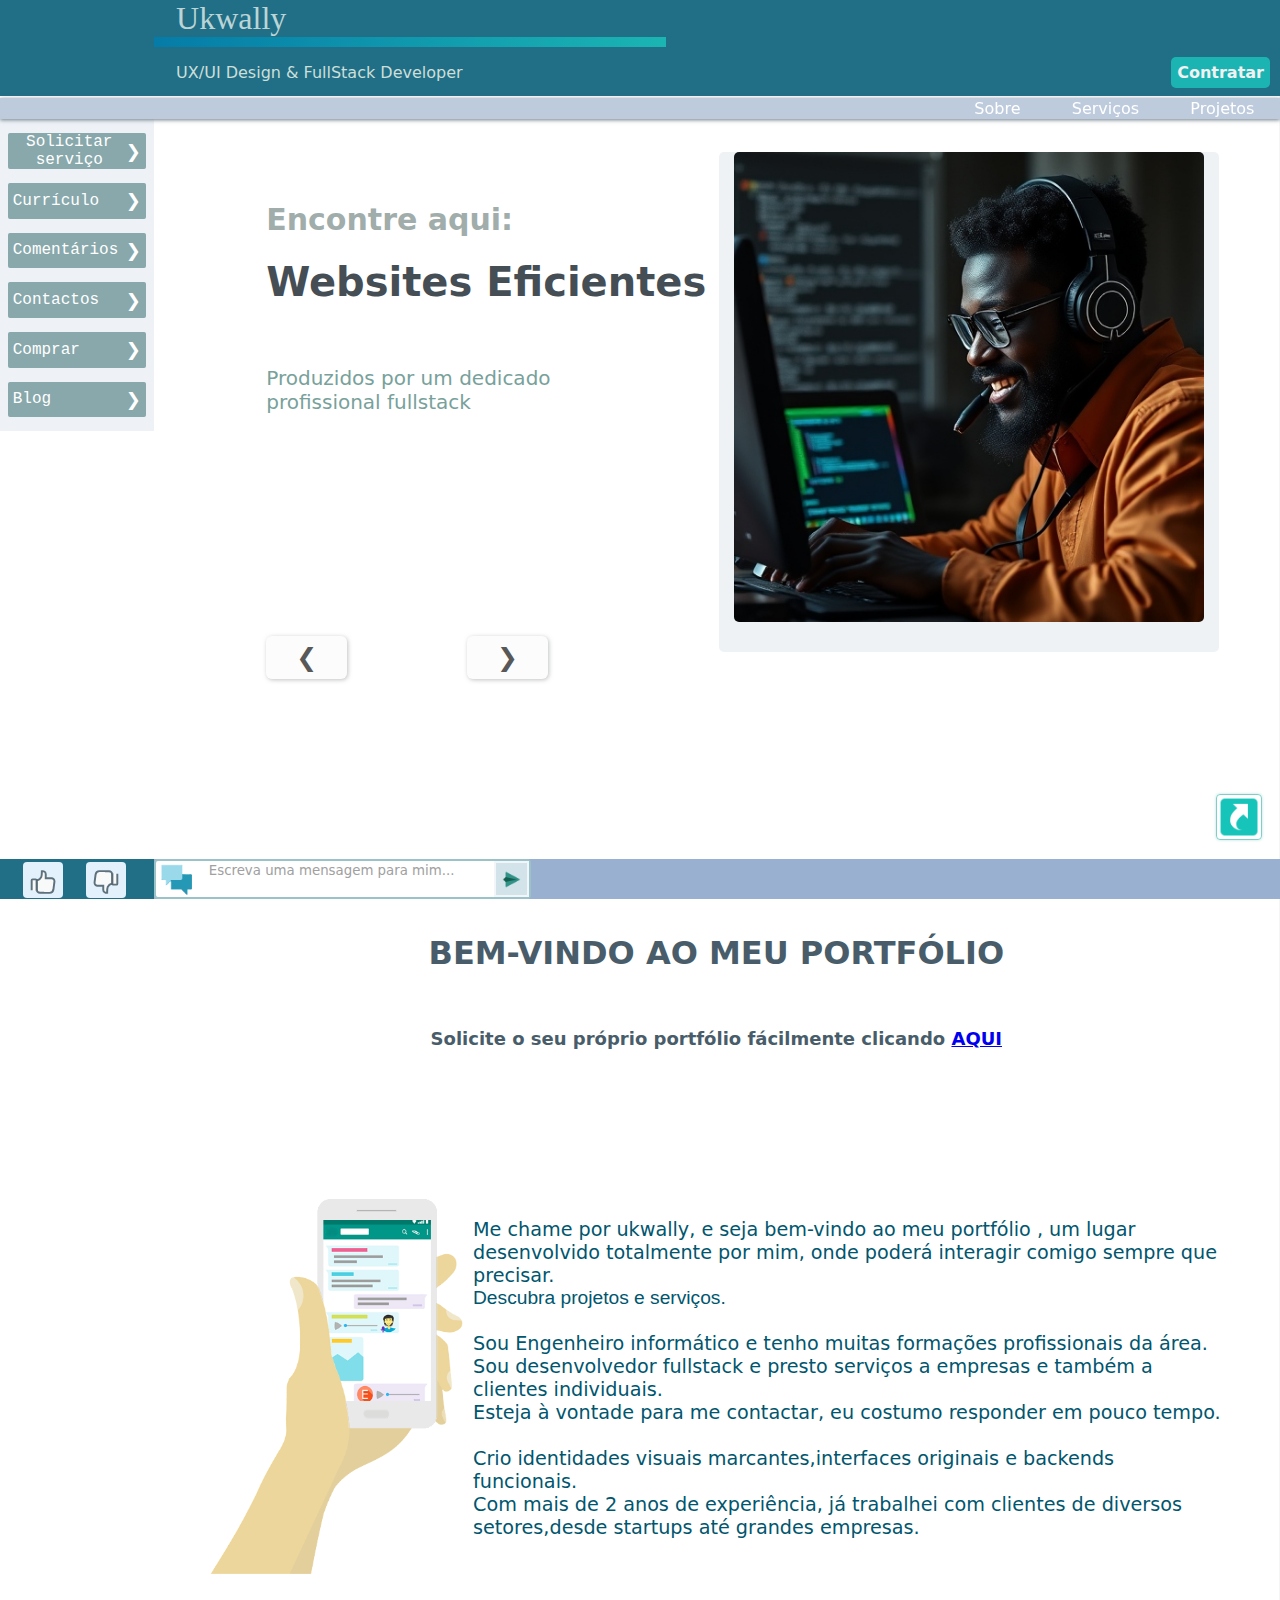
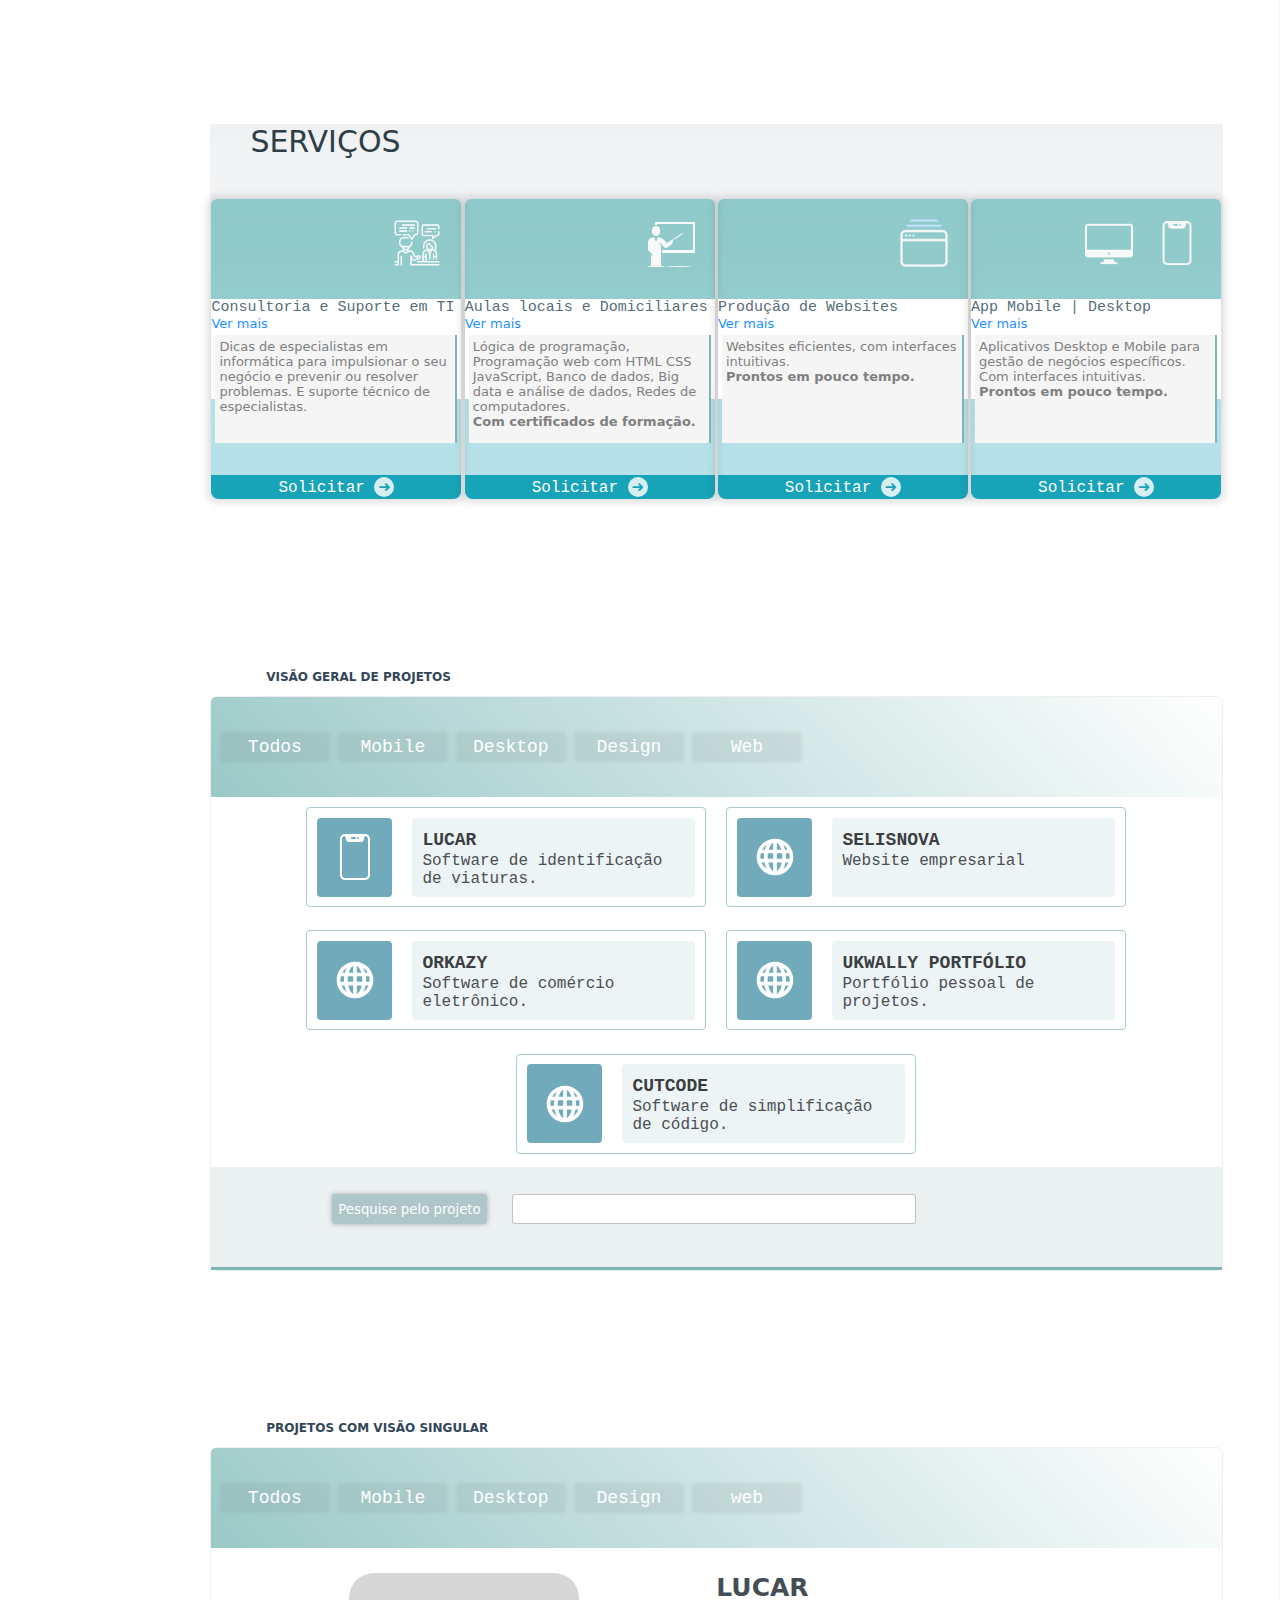
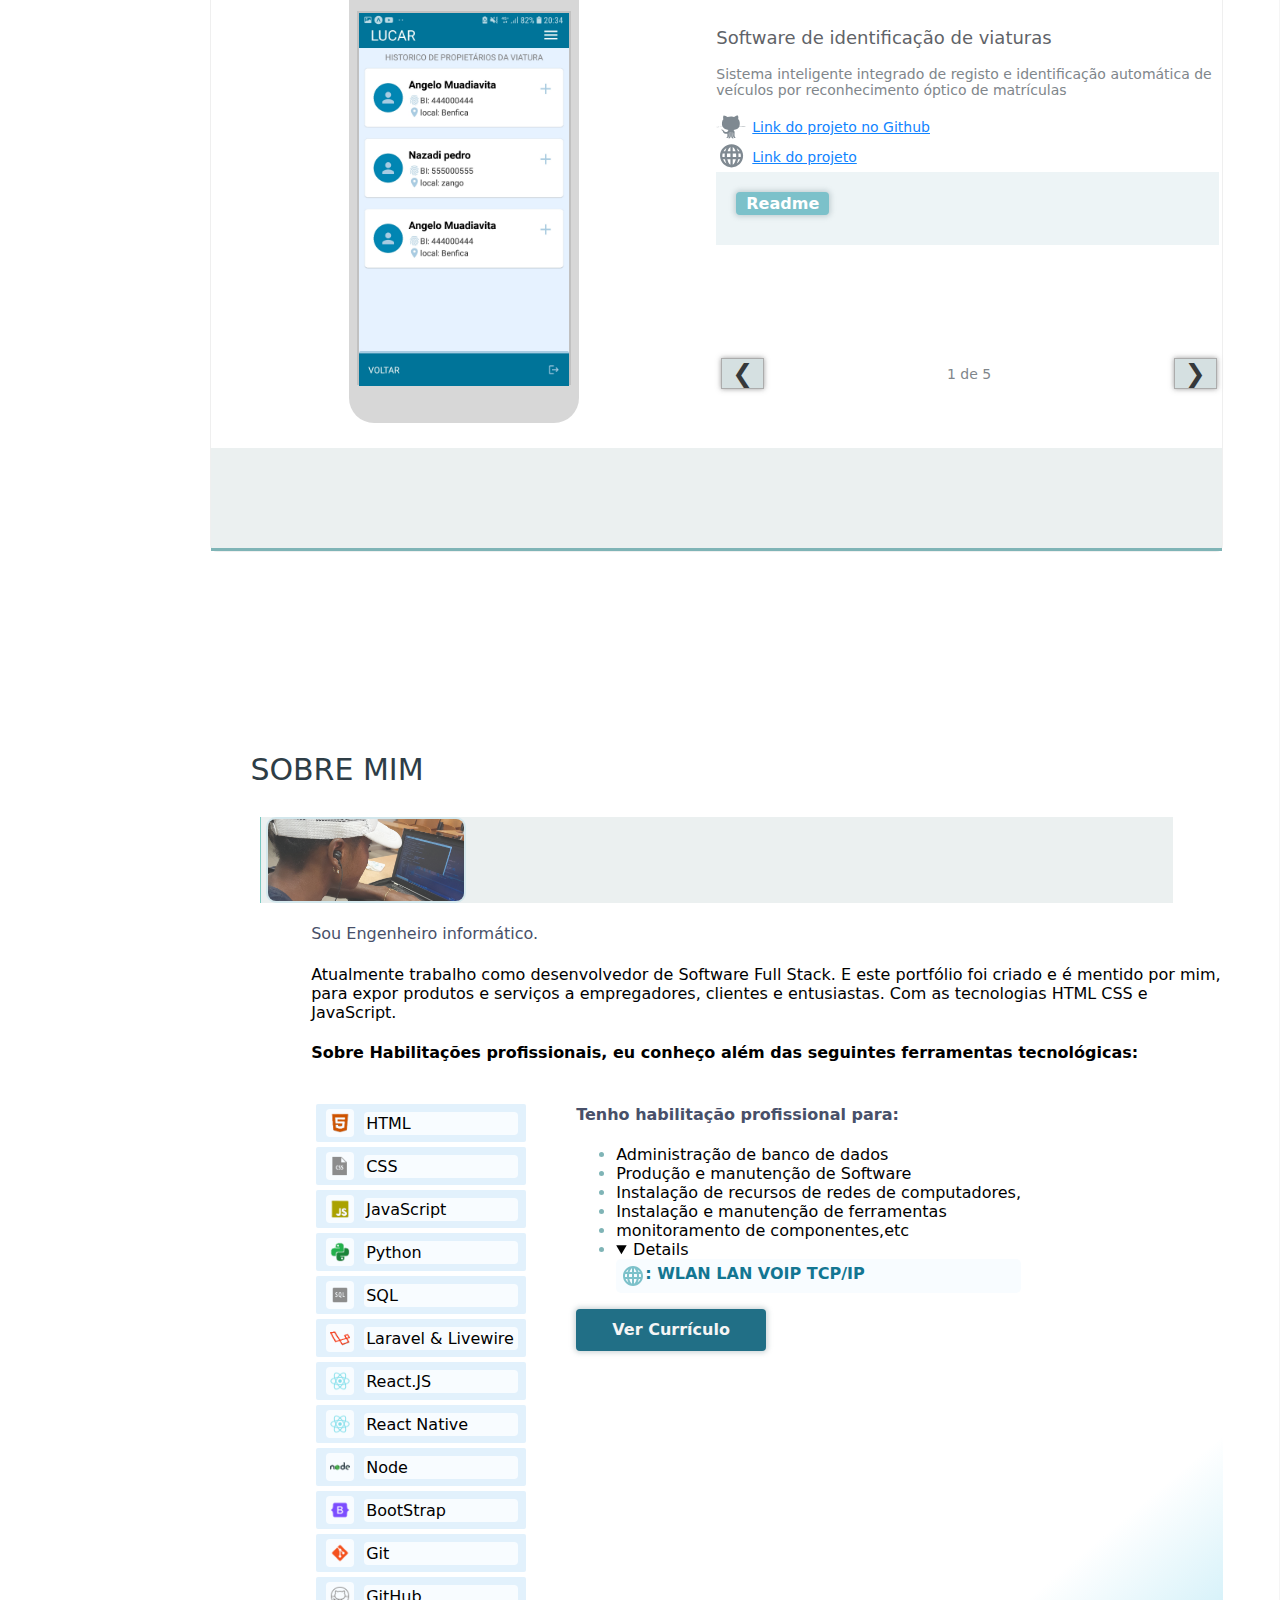
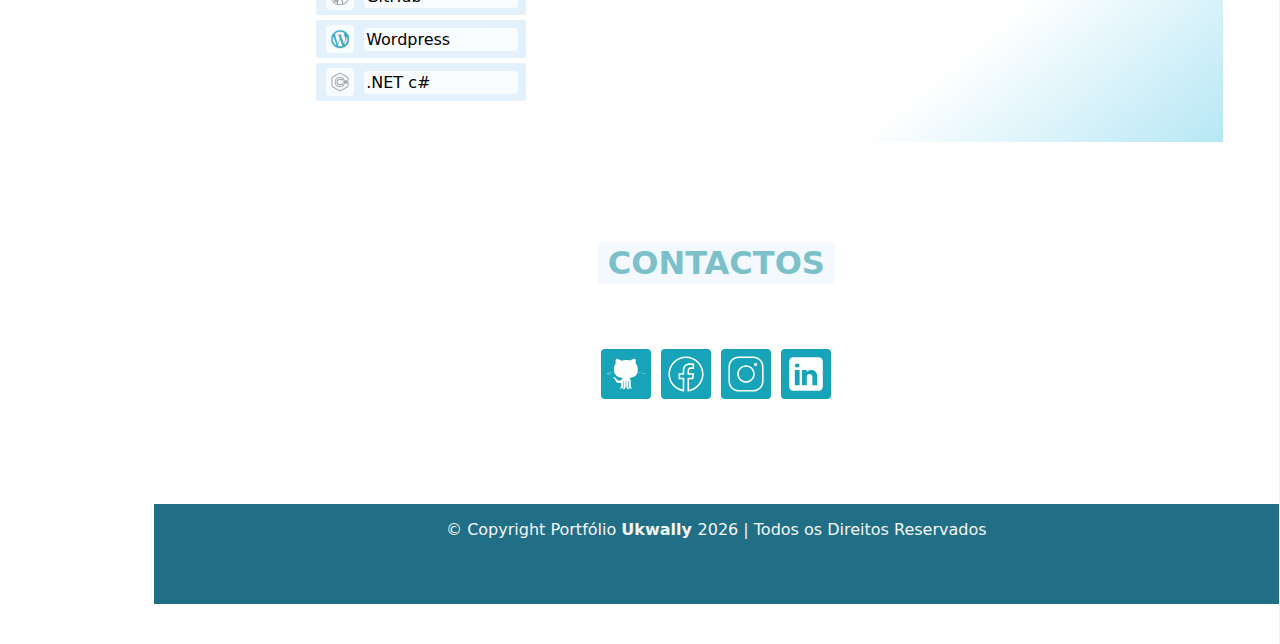
==== commit 69e91e1e: "Alterar Cores de Projectos" ====
--- a/index.html
+++ b/index.html
@@ -254,7 +254,7 @@
                                     <div class="phone">
                                         <div class="screen">
                                             <div class="contentScreen">
-                                                <img src="./img/pj3.jpg" alt="">
+                                                <img src="./img/pj6.jpg" alt="">
                                             </div>
                                             <!--div class="urderScreen"></div-->
                                         </div>
@@ -411,7 +411,7 @@
                                     <div class="phone">
                                         <div class="screen">
                                             <div class="contentScreen">
-                                                <img src="./img/selisnova.jpg" alt="">
+                                                <img src="./img/selisnova2.jpg" alt="">
                                             </div>
                                             <!--div class="urderScreen"></div-->
                                         </div>
--- a/style/index.css
+++ b/style/index.css
@@ -419,10 +419,10 @@
     justify-content: center;
     border-radius: 4px;
 }
-.card2 .mini-card .mini-card-head{ cursor: pointer;background-color: #265a68c4; height: 79px;width:70px;margin: 5px;border-radius: 4px; display: flex;align-items: center;justify-content: center;}
-.card2 .mini-card .mini-card-head svg{ fill:rgba(255, 255, 255, 0.932); }
+.card2 .mini-card .mini-card-head{ cursor: pointer;background-color: #3b8aa0b9; /*background-color:#265a68c4;*/ height: 79px;width:70px;margin: 5px;border-radius: 4px; display: flex;align-items: center;justify-content: center;}
+.card2 .mini-card .mini-card-head svg{ fill:white; }
 .card2 .mini-card .mini-card-head img{ max-width: 90%; max-height: 90%; }
-.card2 .mini-card .mini-card-body{ cursor: pointer;background-color: rgba(96, 161, 180, 0.185); height: 79px;width:calc(100% - 80px); border-radius: 4px;margin: 5px; padding: 5px; object-fit: cover;box-sizing: border-box;}
+.card2 .mini-card .mini-card-body{ cursor: pointer;background-color: #3b8aa017; height: 79px;width:calc(100% - 80px); border-radius: 4px;margin: 5px; padding: 5px; object-fit: cover;box-sizing: border-box;}
 .card2 .mini-card .mini-card-body .title{color: #3b3f41; font-size: 15px; font-weight: bolder;margin:2px 0px;font-family: 'Courier New', Courier, monospace;}
 .card2 .mini-card .mini-card-body .subtitle{ color:#4b4e52; font-size: 14px;margin:2px 0px;font-family: 'Courier New', Courier, monospace;}
 .card2 .mini-card .mini-card-body .text{ color: #80868b; font-size: 14px; }
@@ -554,17 +554,32 @@
     width: 100%;
     box-sizing: border-box;
 }
-.card3 .card-body .body-description .title{margin-left: 5%;color: #677f8f; font-size: 25px; font-weight: 600;}
+.card3 .card-body .body-description .title{margin-left: 5%;color:rgb(69, 78, 85); font-size: 25px; font-weight: 600;}
 .card3 .card-body .body-description .subtitle{margin-left: 5%; color:#5f6368; font-size: 18px;}
 .card3 .card-body .body-description .text{margin-left: 5%; color: #80868b; font-size: 14px; }
 .card3 .card-body .body-description .project-links .project-link{ margin-left: 2%;display:flex;align-items: center;}
 .card3 .card-body .body-description .project-links .project-link-icon{fill: #7f8991; margin-right: 6px;width: 30px; height: 30px;}
 .card3 .card-body .body-description .project-links a{ font-size: 14px; color: rgb(17, 132, 255); font-weight: 100;}
 .card3 .card-body .body-description .project-readme{
-    background-color:rgba(87, 105, 107, 0.164); 
+    background-color:#3b8aa017; 
     padding: 20px;
 }
-.card3 .card-body .body-description .project-readme .btn-readme{ font-size:16px;padding: 2px 10px;border:none; border-radius: 2px; color:white; background-color:#80868b; box-shadow: 1px 1px 7px 1px  #36393b91 ;}
+.card3 .card-body .body-description .project-readme .btn-readme{
+    font-size:16px;
+    padding: 2px 10px;
+    border:none; border-radius: 2px;
+    color:white; 
+    background-color:rgb(174, 198, 201);
+
+    border-radius: 4px;
+    border-style: none;
+    outline-style: none;
+    background-color: #7cc1ca;
+    box-shadow: 0px 0px 5px 2px #8ea1a767;
+    font-weight: bold;
+}
+
+    
 .card3 .card-body .body-description .project-readme .txt-readme{overflow-y: auto; max-height: 90px; height:0px;transition: all 0.5s; margin-top: 10px; color: #002c38; font-size: 15px;}
 .scrollOn{height: 90px!important;}
 .card3 .card-footer{
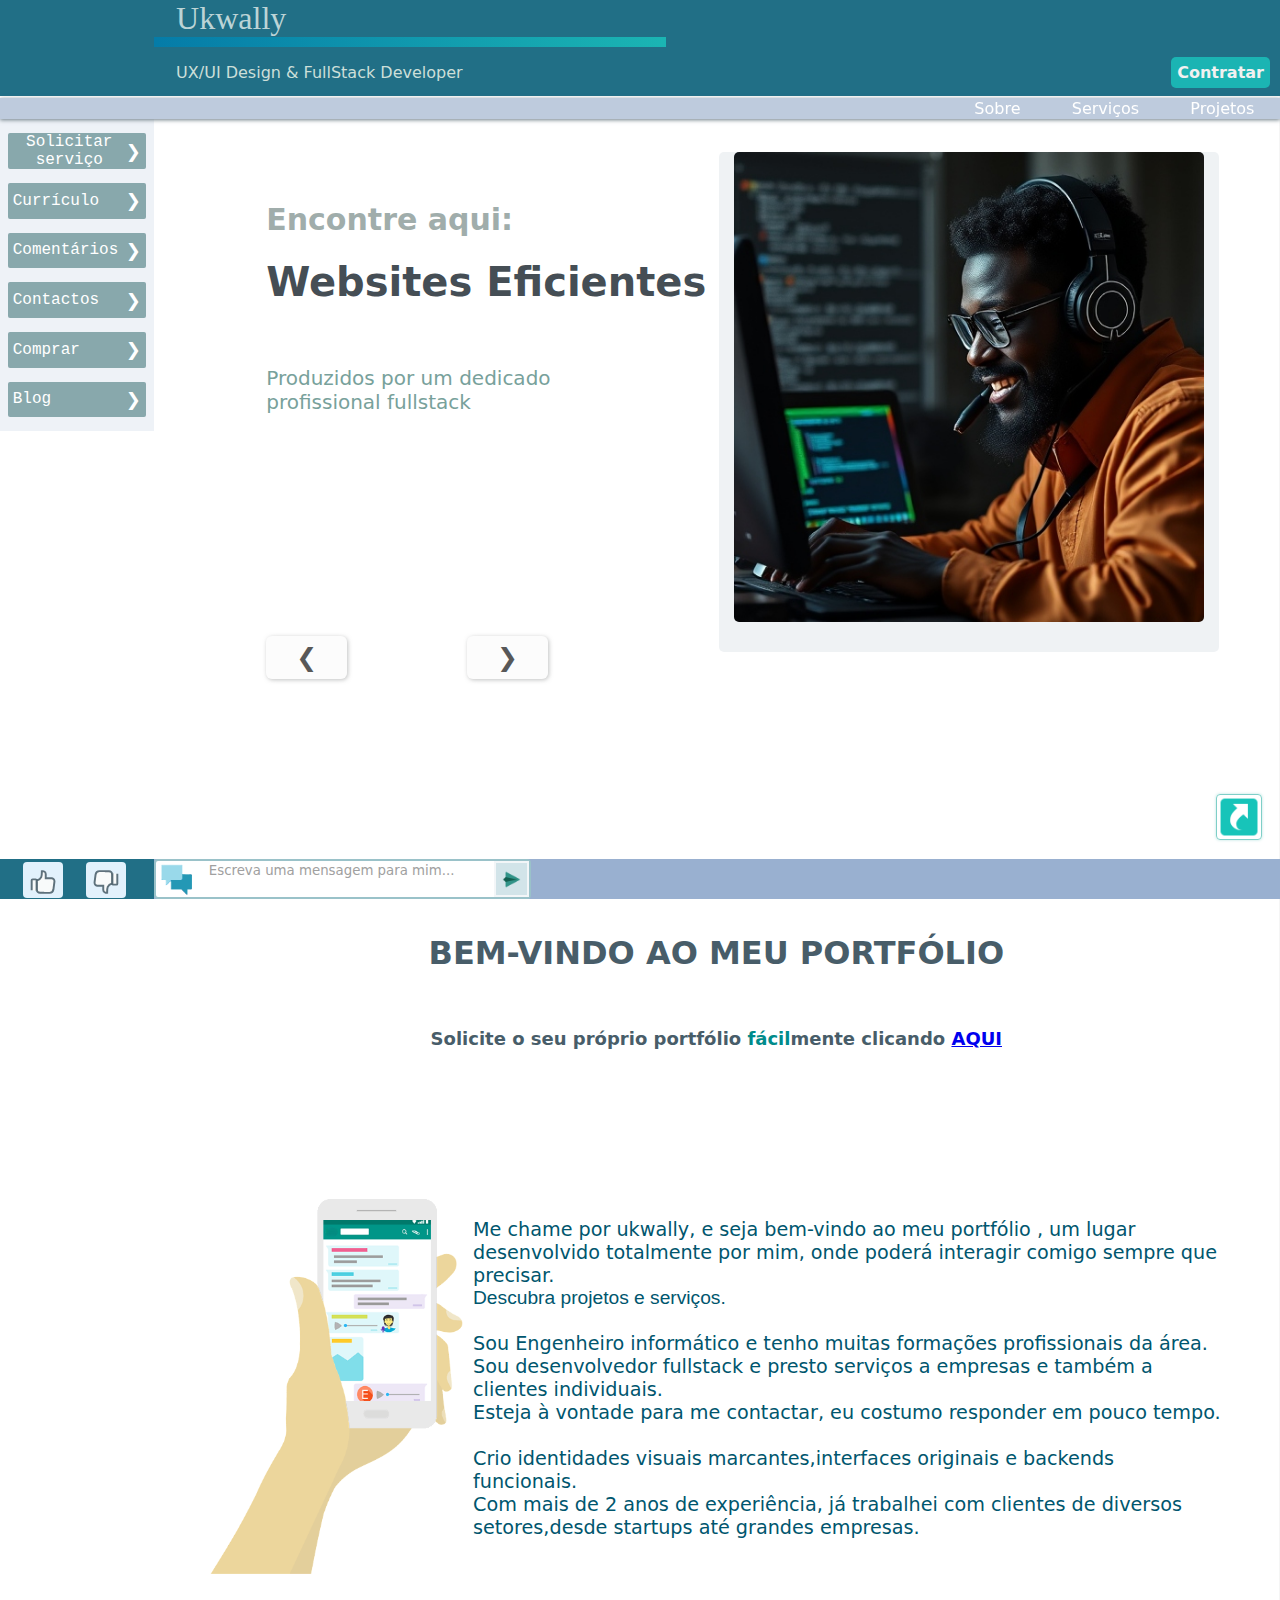
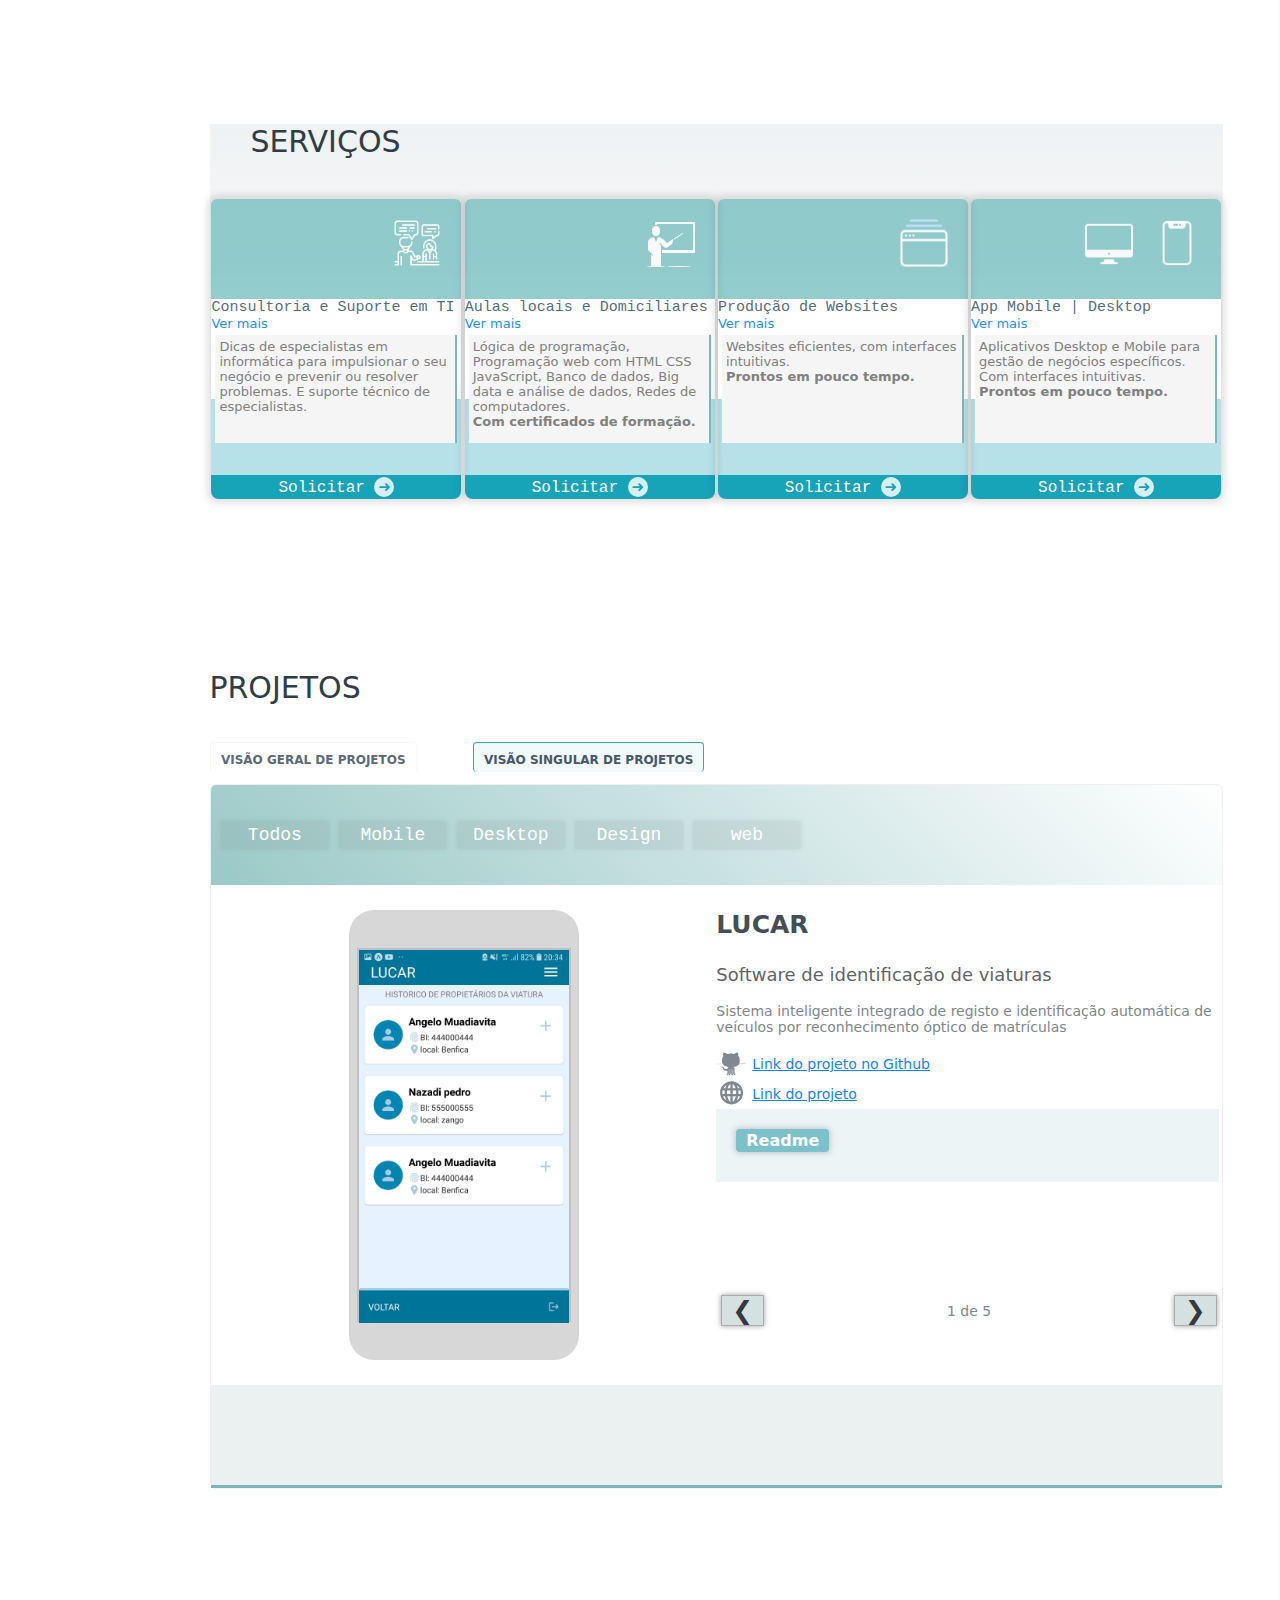
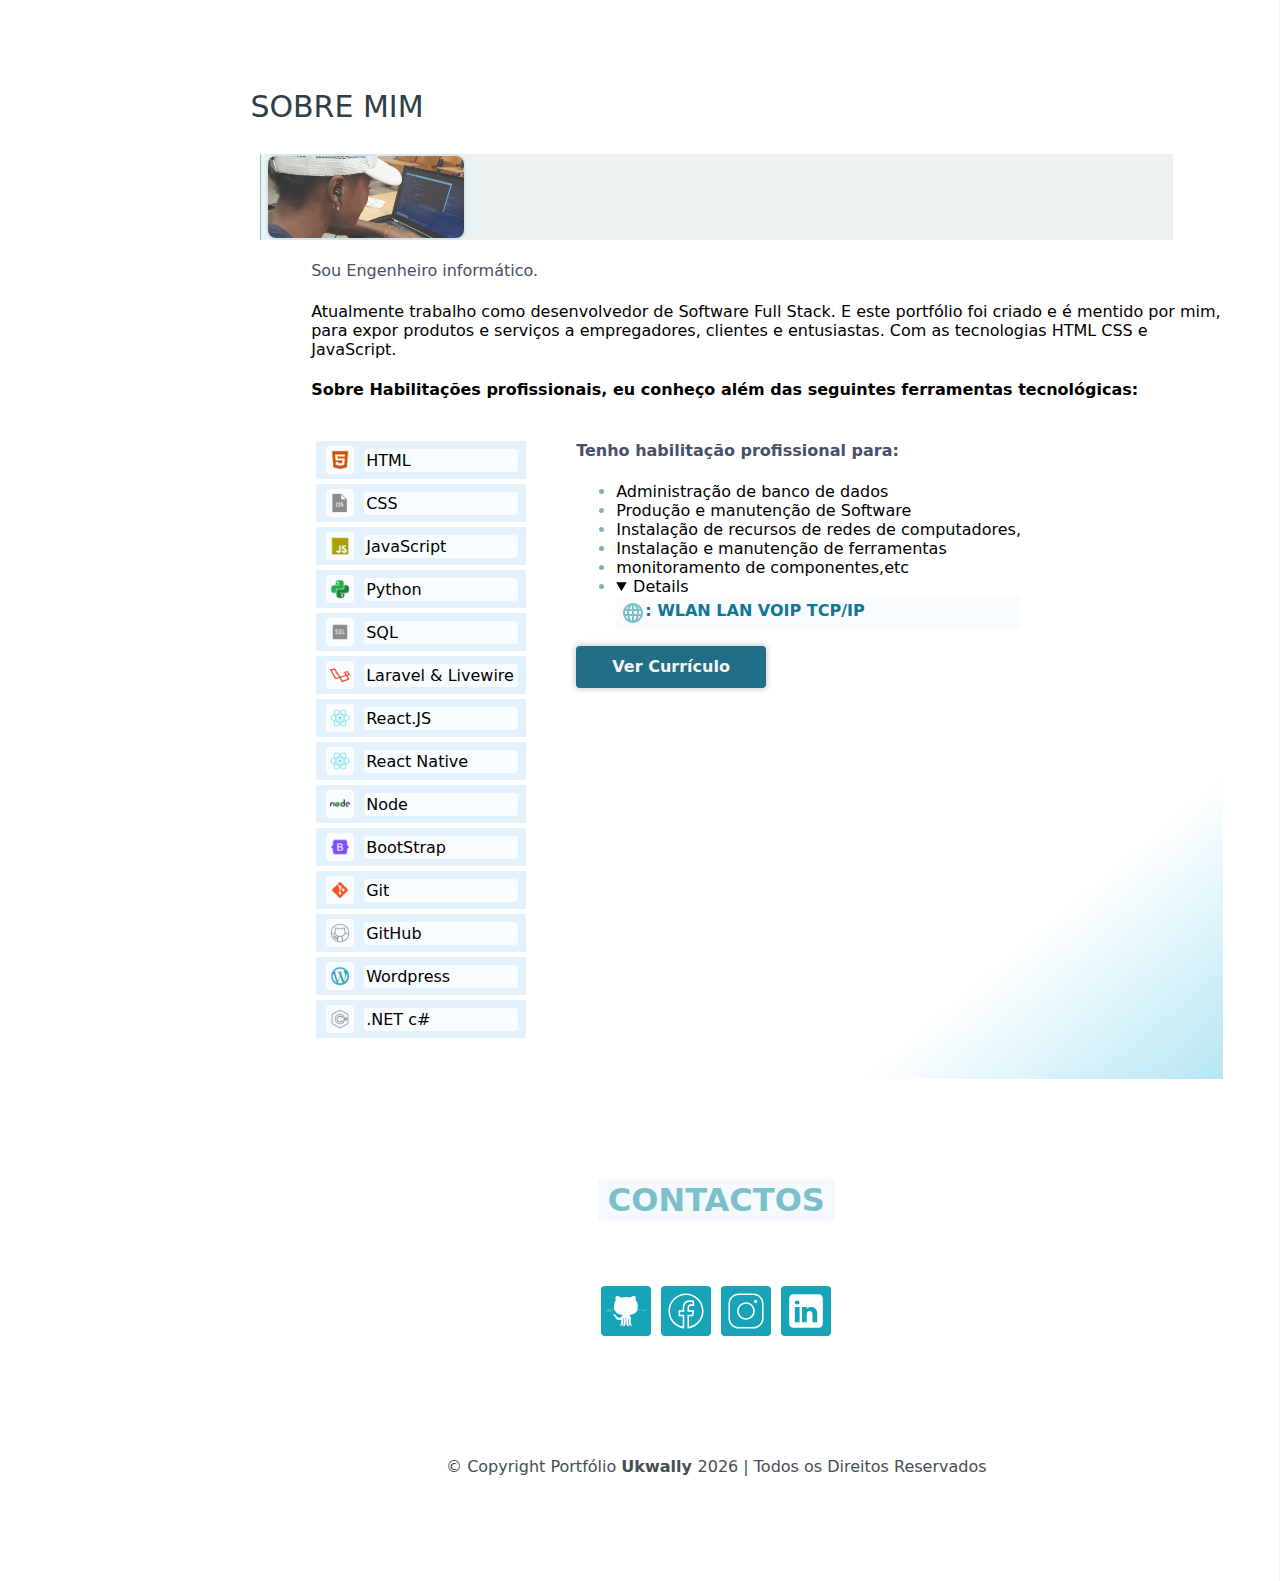
==== commit 0295afc7: "Adicionado Tabs aos projectos" ====
--- a/index.html
+++ b/index.html
@@ -12,6 +12,7 @@
         <meta http-equiv='pragma' content='no-cache'>
         <link rel="stylesheet" href="./style/index.css">
 
+        <link href="https://fonts.googleapis.com/icon?family=Material+Icons" rel="stylesheet">
         <!-- Google tag (gtag.js) -->
         <script async src="https://www.googletagmanager.com/gtag/js?id=G-3Y3YJJPJKW"></script>
         <script>
@@ -23,9 +24,8 @@
         </script>
     </head>
 
-    <body onLoad="slide1(), trocar1()">
+    <body onLoad="trocar1(),abrirVG(), slide1()">
         <div id="div-blur" class="blur hidden"></div>
-
         <div id="header">
             <div id="upbar">
                 <p id="name">Ukwally</p>
@@ -145,535 +145,544 @@
                     </div>
 
                     <!--INICIO card card2 de PROJETOS em minicards-->
-                    <p style="margin-left: 10%; margin-top: 150px; font-size:12px; color:#334558; font-weight: 600;" id="projectos">VISÃO GERAL DE PROJETOS </p>
-                    <div class="card2" >
-                        <div class="card-header">
-                            <div class="categoria5" data-category="all">Todos</div>
-                            <div class="categoria5" data-category="mobile">Mobile</div>
-                            <div class="categoria5" data-category="desktop">Desktop</div>
-                            <div class="categoria5" data-category="design">Design</div>
-                            <div class="categoria5" data-category="web">Web</div>
-                        </div>
-                        <div class="card-body">
-                            <div class="mini-card mobile">
-                                <div class="mini-card-head"> <img src="./icon/icons8-iphone-x-50.png" alt=""></div>
-                                <div class="mini-card-body">
-                                    <p class="title">LUCAR</p>
-                                    <p class="subtitle">Software de identificação de viaturas.</p>
-                                </div>
-                            </div>
-                            <div class="mini-card web">
-                                <div class="mini-card-head">
-                                    <svg name="globo" width="44" height="44" class="wd-icon-globe wd-icon" focusable="false" role="presentation" viewBox="0 0 24 24"><g fill-rule="evenodd" class="wd-icon-container"><path fill-rule="nonzero" d="M12 2c5.523 0 10 4.477 10 10s-4.477 10-10 10S2 17.523 2 12 6.477 2 12 2zm-1 13H8.314c.503 2.316 1.55 4.046 2.686 4.706V15zm4.686 0H13v4.706c1.136-.661 2.183-2.39 2.686-4.705zm-9.411.001H4.582A8.028 8.028 0 0 0 7.5 18.615c-.548-1.035-.97-2.263-1.225-3.614zm13.143 0h-1.693c-.255 1.351-.677 2.579-1.226 3.615a8.03 8.03 0 0 0 2.92-3.615zm-13.298-5H4.252a8.015 8.015 0 0 0-.19 3H6.03a16.82 16.82 0 0 1 .09-3zM11 10H8.136a14.565 14.565 0 0 0-.102 3.001L11 13v-3zm4.864 0H13v3l2.966.001a14.878 14.878 0 0 0-.102-3zm3.884 0H17.88a16.557 16.557 0 0 1 .09 3l1.968.001a8.079 8.079 0 0 0-.19-3zM7.501 5.385l-.188.132A8.04 8.04 0 0 0 5.07 8H6.5c.25-.96.59-1.842 1-2.616zM8.575 8H11V4.294C10.035 4.855 9.133 6.189 8.575 8zM13 4.294L13 8h2.425c-.557-1.81-1.459-3.144-2.424-3.706zm3.499 1.09l.089.173c.37.732.679 1.554.912 2.443h1.429a8.04 8.04 0 0 0-2.43-2.615z" class="wd-icon-fill"></path></g></svg>
-                                </div>
-                                <div class="mini-card-body">
-                                    <p class="title">SELISNOVA</p>
-                                    <p class="subtitle">Website empresarial</p>
-                                </div>
-                            </div>
-                            <div class="mini-card web">
-                                <div class="mini-card-head">
-                                    <svg name="globo" width="44" height="44" class="wd-icon-globe wd-icon" focusable="false" role="presentation" viewBox="0 0 24 24"><g fill-rule="evenodd" class="wd-icon-container"><path fill-rule="nonzero" d="M12 2c5.523 0 10 4.477 10 10s-4.477 10-10 10S2 17.523 2 12 6.477 2 12 2zm-1 13H8.314c.503 2.316 1.55 4.046 2.686 4.706V15zm4.686 0H13v4.706c1.136-.661 2.183-2.39 2.686-4.705zm-9.411.001H4.582A8.028 8.028 0 0 0 7.5 18.615c-.548-1.035-.97-2.263-1.225-3.614zm13.143 0h-1.693c-.255 1.351-.677 2.579-1.226 3.615a8.03 8.03 0 0 0 2.92-3.615zm-13.298-5H4.252a8.015 8.015 0 0 0-.19 3H6.03a16.82 16.82 0 0 1 .09-3zM11 10H8.136a14.565 14.565 0 0 0-.102 3.001L11 13v-3zm4.864 0H13v3l2.966.001a14.878 14.878 0 0 0-.102-3zm3.884 0H17.88a16.557 16.557 0 0 1 .09 3l1.968.001a8.079 8.079 0 0 0-.19-3zM7.501 5.385l-.188.132A8.04 8.04 0 0 0 5.07 8H6.5c.25-.96.59-1.842 1-2.616zM8.575 8H11V4.294C10.035 4.855 9.133 6.189 8.575 8zM13 4.294L13 8h2.425c-.557-1.81-1.459-3.144-2.424-3.706zm3.499 1.09l.089.173c.37.732.679 1.554.912 2.443h1.429a8.04 8.04 0 0 0-2.43-2.615z" class="wd-icon-fill"></path></g></svg>
-                                </div>
-                                <div class="mini-card-body">
-                                    <p class="title">ORKAZY</p>
-                                    <p class="subtitle">Software de comércio eletrônico.</p>
-                                </div>
-                            </div>
-                            <!--div-- class="mini-card desktop">
-                                <div class="mini-card-head"> <img src="./icon/icons8-imac-50.png" alt=""></div>
-                                <div class="mini-card-body">
-                                    <p class="title">LOGEST</p>
-                                    <p class="subtitle">Software de gestão logística.</p>
-                                </div>
-                            </!--div-->
-                            <div class="mini-card web">
-                                <div class="mini-card-head"> 
-                                    <svg name="globo" width="44" height="44" class="wd-icon-globe wd-icon" focusable="false" role="presentation" viewBox="0 0 24 24"><g fill-rule="evenodd" class="wd-icon-container"><path fill-rule="nonzero" d="M12 2c5.523 0 10 4.477 10 10s-4.477 10-10 10S2 17.523 2 12 6.477 2 12 2zm-1 13H8.314c.503 2.316 1.55 4.046 2.686 4.706V15zm4.686 0H13v4.706c1.136-.661 2.183-2.39 2.686-4.705zm-9.411.001H4.582A8.028 8.028 0 0 0 7.5 18.615c-.548-1.035-.97-2.263-1.225-3.614zm13.143 0h-1.693c-.255 1.351-.677 2.579-1.226 3.615a8.03 8.03 0 0 0 2.92-3.615zm-13.298-5H4.252a8.015 8.015 0 0 0-.19 3H6.03a16.82 16.82 0 0 1 .09-3zM11 10H8.136a14.565 14.565 0 0 0-.102 3.001L11 13v-3zm4.864 0H13v3l2.966.001a14.878 14.878 0 0 0-.102-3zm3.884 0H17.88a16.557 16.557 0 0 1 .09 3l1.968.001a8.079 8.079 0 0 0-.19-3zM7.501 5.385l-.188.132A8.04 8.04 0 0 0 5.07 8H6.5c.25-.96.59-1.842 1-2.616zM8.575 8H11V4.294C10.035 4.855 9.133 6.189 8.575 8zM13 4.294L13 8h2.425c-.557-1.81-1.459-3.144-2.424-3.706zm3.499 1.09l.089.173c.37.732.679 1.554.912 2.443h1.429a8.04 8.04 0 0 0-2.43-2.615z" class="wd-icon-fill"></path></g></svg>
-                                </div>
-                                <div class="mini-card-body">
-                                    <p class="title">UKWALLY PORTFÓLIO</p>
-                                    <p class="subtitle">Portfólio pessoal de projetos.</p>
-                                </div>
-                            </div>
-                            <!--div-- class="mini-card mobile">
-                                <div class="mini-card-head"> <img src="./icon/icons8-iphone-x-50.png" alt=""></div>
-                                <div class="mini-card-body">
-                                    <p class="title">UNINET</p>
-                                    <p class="subtitle">Rede social universitária.</p>
-                                </div>
-                            </!--div-->
-                            <div class="mini-card web">
-                                <div class="mini-card-head">
-                                    <svg name="globo" width="44" height="44" class="wd-icon-globe wd-icon" focusable="false" role="presentation" viewBox="0 0 24 24"><g fill-rule="evenodd" class="wd-icon-container"><path fill-rule="nonzero" d="M12 2c5.523 0 10 4.477 10 10s-4.477 10-10 10S2 17.523 2 12 6.477 2 12 2zm-1 13H8.314c.503 2.316 1.55 4.046 2.686 4.706V15zm4.686 0H13v4.706c1.136-.661 2.183-2.39 2.686-4.705zm-9.411.001H4.582A8.028 8.028 0 0 0 7.5 18.615c-.548-1.035-.97-2.263-1.225-3.614zm13.143 0h-1.693c-.255 1.351-.677 2.579-1.226 3.615a8.03 8.03 0 0 0 2.92-3.615zm-13.298-5H4.252a8.015 8.015 0 0 0-.19 3H6.03a16.82 16.82 0 0 1 .09-3zM11 10H8.136a14.565 14.565 0 0 0-.102 3.001L11 13v-3zm4.864 0H13v3l2.966.001a14.878 14.878 0 0 0-.102-3zm3.884 0H17.88a16.557 16.557 0 0 1 .09 3l1.968.001a8.079 8.079 0 0 0-.19-3zM7.501 5.385l-.188.132A8.04 8.04 0 0 0 5.07 8H6.5c.25-.96.59-1.842 1-2.616zM8.575 8H11V4.294C10.035 4.855 9.133 6.189 8.575 8zM13 4.294L13 8h2.425c-.557-1.81-1.459-3.144-2.424-3.706zm3.499 1.09l.089.173c.37.732.679 1.554.912 2.443h1.429a8.04 8.04 0 0 0-2.43-2.615z" class="wd-icon-fill"></path></g></svg>
-                                </div>
-                                <div class="mini-card-body">
-                                    <p class="title">CUTCODE</p>
-                                    <p class="subtitle">Software de simplificação de código.</p>
-                                </div>
-                            </div>
-
-                            <!--div-- class="mini-card mobile">
-                                <div class="mini-card-head"> <img src="./icon/icons8-iphone-x-50.png" alt=""></div>
-                                <div class="mini-card-body">
-                                    <p class="title">FINNET</p>
-                                    <p class="subtitle">Software de finanças pessoais. </p>
-                                </div>
-                            </!--div-->
-                            <!--div-- class="mini-card design">
-                                <div class="mini-card-head"> <img src="./icon/icons8-personalização-do-windows10-50 - Cópia.png" alt=""></div>
-                                <div class="mini-card-body">
-                                    <p class="title">LOGO ORKAZY</p>
-                                    <p class="subtitle">Logotipo empresarial</p>
-                                </div>
-                            </!--div-->
-                        </div>
-                        <div class="card-footer">
-                            <form action="" method="get" onsubmit="return false;">
-                                <button class="button" type="submit">Pesquise pelo projeto</button>
-                                <input type="search" name="buscarProjecto" id="buscarProjecto" placeholder=" ">
-                            </form>
-                        </div>
-                    </div> 
+                    <div class="tittle" id="projectos" style=" margin: 150px 0px 0px 1%;">
+                        <h2 style="font-size: 30px;">PROJETOS</h2>
+                    </div>
+                    <span class="pjtTabHeader">
+                        <p onclick="abrirVS()" id="pjtAncor1" style="cursor: pointer;margin-left: 5%; font-size:12px; color:#334558; font-weight: 600;">VISÃO GERAL DE PROJETOS</p>
+                        <p onclick="abrirVG()" id="pjtAncor2" style="cursor: pointer;margin-left: 5%; font-size:12px; color:#334558; font-weight:600;">VISÃO SINGULAR DE PROJETOS</p>                    
+                    </span>
+                    <span id="projecSection1" style="display: none;">
+                        <div class="card2" >
+                            <div class="card-header">
+                                <div class="categoria5" data-category="all">Todos</div>
+                                <div class="categoria5" data-category="mobile">Mobile</div>
+                                <div class="categoria5" data-category="desktop">Desktop</div>
+                                <div class="categoria5" data-category="design">Design</div>
+                                <div class="categoria5" data-category="web">Web</div>
+                            </div>
+                            <div class="card-body">
+                                <div class="mini-card mobile">
+                                    <div class="mini-card-head"> <img src="./icon/icons8-iphone-x-50.png" alt=""></div>
+                                    <div class="mini-card-body">
+                                        <p class="title">LUCAR</p>
+                                        <p class="subtitle">Software de identificação de viaturas.</p>
+                                    </div>
+                                </div>
+                                <div class="mini-card web">
+                                    <div class="mini-card-head">
+                                        <svg name="globo" width="44" height="44" class="wd-icon-globe wd-icon" focusable="false" role="presentation" viewBox="0 0 24 24"><g fill-rule="evenodd" class="wd-icon-container"><path fill-rule="nonzero" d="M12 2c5.523 0 10 4.477 10 10s-4.477 10-10 10S2 17.523 2 12 6.477 2 12 2zm-1 13H8.314c.503 2.316 1.55 4.046 2.686 4.706V15zm4.686 0H13v4.706c1.136-.661 2.183-2.39 2.686-4.705zm-9.411.001H4.582A8.028 8.028 0 0 0 7.5 18.615c-.548-1.035-.97-2.263-1.225-3.614zm13.143 0h-1.693c-.255 1.351-.677 2.579-1.226 3.615a8.03 8.03 0 0 0 2.92-3.615zm-13.298-5H4.252a8.015 8.015 0 0 0-.19 3H6.03a16.82 16.82 0 0 1 .09-3zM11 10H8.136a14.565 14.565 0 0 0-.102 3.001L11 13v-3zm4.864 0H13v3l2.966.001a14.878 14.878 0 0 0-.102-3zm3.884 0H17.88a16.557 16.557 0 0 1 .09 3l1.968.001a8.079 8.079 0 0 0-.19-3zM7.501 5.385l-.188.132A8.04 8.04 0 0 0 5.07 8H6.5c.25-.96.59-1.842 1-2.616zM8.575 8H11V4.294C10.035 4.855 9.133 6.189 8.575 8zM13 4.294L13 8h2.425c-.557-1.81-1.459-3.144-2.424-3.706zm3.499 1.09l.089.173c.37.732.679 1.554.912 2.443h1.429a8.04 8.04 0 0 0-2.43-2.615z" class="wd-icon-fill"></path></g></svg>
+                                    </div>
+                                    <div class="mini-card-body">
+                                        <p class="title">SELISNOVA</p>
+                                        <p class="subtitle">Website empresarial</p>
+                                    </div>
+                                </div>
+                                <div class="mini-card web">
+                                    <div class="mini-card-head">
+                                        <svg name="globo" width="44" height="44" class="wd-icon-globe wd-icon" focusable="false" role="presentation" viewBox="0 0 24 24"><g fill-rule="evenodd" class="wd-icon-container"><path fill-rule="nonzero" d="M12 2c5.523 0 10 4.477 10 10s-4.477 10-10 10S2 17.523 2 12 6.477 2 12 2zm-1 13H8.314c.503 2.316 1.55 4.046 2.686 4.706V15zm4.686 0H13v4.706c1.136-.661 2.183-2.39 2.686-4.705zm-9.411.001H4.582A8.028 8.028 0 0 0 7.5 18.615c-.548-1.035-.97-2.263-1.225-3.614zm13.143 0h-1.693c-.255 1.351-.677 2.579-1.226 3.615a8.03 8.03 0 0 0 2.92-3.615zm-13.298-5H4.252a8.015 8.015 0 0 0-.19 3H6.03a16.82 16.82 0 0 1 .09-3zM11 10H8.136a14.565 14.565 0 0 0-.102 3.001L11 13v-3zm4.864 0H13v3l2.966.001a14.878 14.878 0 0 0-.102-3zm3.884 0H17.88a16.557 16.557 0 0 1 .09 3l1.968.001a8.079 8.079 0 0 0-.19-3zM7.501 5.385l-.188.132A8.04 8.04 0 0 0 5.07 8H6.5c.25-.96.59-1.842 1-2.616zM8.575 8H11V4.294C10.035 4.855 9.133 6.189 8.575 8zM13 4.294L13 8h2.425c-.557-1.81-1.459-3.144-2.424-3.706zm3.499 1.09l.089.173c.37.732.679 1.554.912 2.443h1.429a8.04 8.04 0 0 0-2.43-2.615z" class="wd-icon-fill"></path></g></svg>
+                                    </div>
+                                    <div class="mini-card-body">
+                                        <p class="title">ORKAZY</p>
+                                        <p class="subtitle">Software de comércio eletrônico.</p>
+                                    </div>
+                                </div>
+                                <!--div-- class="mini-card desktop">
+                                    <div class="mini-card-head"> <img src="./icon/icons8-imac-50.png" alt=""></div>
+                                    <div class="mini-card-body">
+                                        <p class="title">LOGEST</p>
+                                        <p class="subtitle">Software de gestão logística.</p>
+                                    </div>
+                                </!--div-->
+                                <div class="mini-card web">
+                                    <div class="mini-card-head"> 
+                                        <svg name="globo" width="44" height="44" class="wd-icon-globe wd-icon" focusable="false" role="presentation" viewBox="0 0 24 24"><g fill-rule="evenodd" class="wd-icon-container"><path fill-rule="nonzero" d="M12 2c5.523 0 10 4.477 10 10s-4.477 10-10 10S2 17.523 2 12 6.477 2 12 2zm-1 13H8.314c.503 2.316 1.55 4.046 2.686 4.706V15zm4.686 0H13v4.706c1.136-.661 2.183-2.39 2.686-4.705zm-9.411.001H4.582A8.028 8.028 0 0 0 7.5 18.615c-.548-1.035-.97-2.263-1.225-3.614zm13.143 0h-1.693c-.255 1.351-.677 2.579-1.226 3.615a8.03 8.03 0 0 0 2.92-3.615zm-13.298-5H4.252a8.015 8.015 0 0 0-.19 3H6.03a16.82 16.82 0 0 1 .09-3zM11 10H8.136a14.565 14.565 0 0 0-.102 3.001L11 13v-3zm4.864 0H13v3l2.966.001a14.878 14.878 0 0 0-.102-3zm3.884 0H17.88a16.557 16.557 0 0 1 .09 3l1.968.001a8.079 8.079 0 0 0-.19-3zM7.501 5.385l-.188.132A8.04 8.04 0 0 0 5.07 8H6.5c.25-.96.59-1.842 1-2.616zM8.575 8H11V4.294C10.035 4.855 9.133 6.189 8.575 8zM13 4.294L13 8h2.425c-.557-1.81-1.459-3.144-2.424-3.706zm3.499 1.09l.089.173c.37.732.679 1.554.912 2.443h1.429a8.04 8.04 0 0 0-2.43-2.615z" class="wd-icon-fill"></path></g></svg>
+                                    </div>
+                                    <div class="mini-card-body">
+                                        <p class="title">UKWALLY PORTFÓLIO</p>
+                                        <p class="subtitle">Portfólio pessoal de projetos.</p>
+                                    </div>
+                                </div>
+                                <!--div-- class="mini-card mobile">
+                                    <div class="mini-card-head"> <img src="./icon/icons8-iphone-x-50.png" alt=""></div>
+                                    <div class="mini-card-body">
+                                        <p class="title">UNINET</p>
+                                        <p class="subtitle">Rede social universitária.</p>
+                                    </div>
+                                </!--div-->
+                                <div class="mini-card web">
+                                    <div class="mini-card-head">
+                                        <svg name="globo" width="44" height="44" class="wd-icon-globe wd-icon" focusable="false" role="presentation" viewBox="0 0 24 24"><g fill-rule="evenodd" class="wd-icon-container"><path fill-rule="nonzero" d="M12 2c5.523 0 10 4.477 10 10s-4.477 10-10 10S2 17.523 2 12 6.477 2 12 2zm-1 13H8.314c.503 2.316 1.55 4.046 2.686 4.706V15zm4.686 0H13v4.706c1.136-.661 2.183-2.39 2.686-4.705zm-9.411.001H4.582A8.028 8.028 0 0 0 7.5 18.615c-.548-1.035-.97-2.263-1.225-3.614zm13.143 0h-1.693c-.255 1.351-.677 2.579-1.226 3.615a8.03 8.03 0 0 0 2.92-3.615zm-13.298-5H4.252a8.015 8.015 0 0 0-.19 3H6.03a16.82 16.82 0 0 1 .09-3zM11 10H8.136a14.565 14.565 0 0 0-.102 3.001L11 13v-3zm4.864 0H13v3l2.966.001a14.878 14.878 0 0 0-.102-3zm3.884 0H17.88a16.557 16.557 0 0 1 .09 3l1.968.001a8.079 8.079 0 0 0-.19-3zM7.501 5.385l-.188.132A8.04 8.04 0 0 0 5.07 8H6.5c.25-.96.59-1.842 1-2.616zM8.575 8H11V4.294C10.035 4.855 9.133 6.189 8.575 8zM13 4.294L13 8h2.425c-.557-1.81-1.459-3.144-2.424-3.706zm3.499 1.09l.089.173c.37.732.679 1.554.912 2.443h1.429a8.04 8.04 0 0 0-2.43-2.615z" class="wd-icon-fill"></path></g></svg>
+                                    </div>
+                                    <div class="mini-card-body">
+                                        <p class="title">CUTCODE</p>
+                                        <p class="subtitle">Software de simplificação de código.</p>
+                                    </div>
+                                </div>
+    
+                                <!--div-- class="mini-card mobile">
+                                    <div class="mini-card-head"> <img src="./icon/icons8-iphone-x-50.png" alt=""></div>
+                                    <div class="mini-card-body">
+                                        <p class="title">FINNET</p>
+                                        <p class="subtitle">Software de finanças pessoais. </p>
+                                    </div>
+                                </!--div-->
+                                <!--div-- class="mini-card design">
+                                    <div class="mini-card-head"> <img src="./icon/icons8-personalização-do-windows10-50 - Cópia.png" alt=""></div>
+                                    <div class="mini-card-body">
+                                        <p class="title">LOGO ORKAZY</p>
+                                        <p class="subtitle">Logotipo empresarial</p>
+                                    </div>
+                                </!--div-->
+                            </div>
+                            <div class="card-footer">
+                                <form action="" method="get" onsubmit="return false;">
+                                    <button class="button" type="submit">Pesquisar projeto</button>
+                                    <input type="search" name="buscarProjecto" id="buscarProjecto" placeholder=" ">
+                                </form>
+                            </div>
+                        </div> 
+                    </span>
                     <!--FIM card card2 de PROJETOS em minicards-->
 
                     <!-- INICIO SLIDE  PROJETOS VISÃO UNICA-->
-                    <P style="margin-left: 10%; margin-top: 150px; font-size:12px; color:#334558; font-weight: 600;">PROJETOS COM VISÃO SINGULAR</P>
-                    <div class="card card3" style="margin-bottom: 200px;">
-                        <div class="card-header">
-                            <div class="categoria5" onclick="filterProject('all')">Todos</div>
-                            <div class="categoria5" onclick="filterProject('mobile')">Mobile</div>
-                            <div class="categoria5" onclick="filterProject('desktop')">Desktop</div>
-                            <div class="categoria5" onclick="filterProject('design')">Design</div>
-                            <div class="categoria5" onclick="filterProject('web')">web</div>
-                        </div>
-                        <div class="card-body" id="project-container">
-                            <!-- Project 4 (Mobile) -->
-                            <div class="project" data-category="mobile">
-                                <div class="body-image">
-                                    <div class="phone">
-                                        <div class="screen">
-                                            <div class="contentScreen">
-                                                <img src="./img/pj6.jpg" alt="">
-                                            </div>
-                                            <!--div class="urderScreen"></div-->
-                                        </div>
-                                    </div>
-                                </div>
-                                <div class="body-description">
-                                    <p class="title">LUCAR</p>
-                                    <p class="subtitle">Software de identificação de viaturas</p>
-                                    <p class="text">Sistema inteligente integrado de registo e identificação automática de veículos por reconhecimento óptico de matrículas</p>
-                                    <div class="project-links">
-                                        <div class="project-link">
-                                            <div class="project-link-icon">
-                                                <svg width="30" height="30" viewBox="0 0 90 90">
-                                                    <path d="M65.709,10.5c1.17,2.657,1.928,7.07,0.797,10.301c4.625,3.949,6.215,13.549,3.982,21.394 C77.08,42.698,84.932,41.953,90,43.976c-4.738-0.609-11.209-1.804-17.32-1.388c-1.158,0.079-2.873-0.044-2.789,1.585 c7.074,0.555,14.104,1.16,19.912,2.973c-5.761-0.941-12.754-2.375-19.912-2.574c-2.957,5.835-8.908,8.703-17.123,9.307 c0.883,1.922,2.574,2.653,2.987,5.744c0.616,4.618-0.964,11.381,0.595,14.459c0.748,1.475,1.967,1.514,2.789,2.775 c-2.012,2.381-7-0.268-7.568-2.775c-0.973-4.295,1.482-10.953-1.192-13.865c0.188,4.685-1.108,11.264,0.199,15.449 c0.515,1.646,2.002,2.281,1.593,3.766c-9.352,0.949-5.443-12.104-6.972-19.81c-1.411,0.101-0.791,2.113-0.796,2.972 c-0.04,7.524,1.54,17.844-6.57,16.838c-0.237-1.582,1.088-2.119,1.593-3.563c1.479-4.233-0.277-10.542,0.401-15.651 c-3.095,2.334,0.325,10.48-1.593,14.657c-1.105,2.404-4.666,3.45-7.367,2.377c0.352-1.79,2.2-1.501,2.984-3.169 c1.096-2.324,0.008-5.674,0.399-9.111c-5.729,1.144-10.173-0.166-12.348-3.764c-0.973-1.615-1.214-3.52-2.39-4.951 c-1.17-1.432-3.04-1.625-3.582-3.563c7.095-1.708,7.367,7.302,13.739,7.524c1.954,0.071,2.97-0.563,4.778-0.988 c0.506-2.272,1.589-3.967,3.186-5.153c-7.929-1.085-14.477-3.554-17.522-9.504c-7.208,0.354-13.804,1.317-19.913,2.771 c5.545-2.014,12.384-2.736,19.715-2.973c-0.432-2.596-4.219-1.882-6.57-1.782C8.973,42.781,3.473,43.324,0,43.976 c5.034-1.795,12.098-1.571,18.918-1.585c-2.086-6.54-1.363-16.929,3.186-20.798C20.815,18.344,21.215,13.03,22.9,10.5 c5.079,0.228,8.159,2.443,11.35,4.557c3.957-1.125,8.118-1.685,13.54-1.387c2.28,0.126,4.651,1.151,6.369,0.989 c1.685-0.158,3.542-2.049,5.178-2.771C61.468,10.947,63.271,10.588,65.709,10.5z">
-                                                    </path>
-                                                </svg>
-                                            </div>
-                                            <div>
-                                                <a href="#" target="_blank">Link do projeto no Github</a>
-                                            </div>
-                                        </div>
-                    
-                                        <div class="project-link">
-                                            <div class="project-link-icon" >
-                                                <svg width="30" height="30"  focusable="false" role="presentation" viewBox="0 0 23 26">
-                                                    <g fill-rule="evenodd" class="wd-icon-container">
-                                                        <path fill-rule="nonzero" d="M12 2c5.523 0 10 4.477 10 10s-4.477 10-10 10S2 17.523 2 12 6.477 2 12 2zm-1 13H8.314c.503 2.316 1.55 4.046 2.686 4.706V15zm4.686 0H13v4.706c1.136-.661 2.183-2.39 2.686-4.705zm-9.411.001H4.582A8.028 8.028 0 0 0 7.5 18.615c-.548-1.035-.97-2.263-1.225-3.614zm13.143 0h-1.693c-.255 1.351-.677 2.579-1.226 3.615a8.03 8.03 0 0 0 2.92-3.615zm-13.298-5H4.252a8.015 8.015 0 0 0-.19 3H6.03a16.82 16.82 0 0 1 .09-3zM11 10H8.136a14.565 14.565 0 0 0-.102 3.001L11 13v-3zm4.864 0H13v3l2.966.001a14.878 14.878 0 0 0-.102-3zm3.884 0H17.88a16.557 16.557 0 0 1 .09 3l1.968.001a8.079 8.079 0 0 0-.19-3zM7.501 5.385l-.188.132A8.04 8.04 0 0 0 5.07 8H6.5c.25-.96.59-1.842 1-2.616zM8.575 8H11V4.294C10.035 4.855 9.133 6.189 8.575 8zM13 4.294L13 8h2.425c-.557-1.81-1.459-3.144-2.424-3.706zm3.499 1.09l.089.173c.37.732.679 1.554.912 2.443h1.429a8.04 8.04 0 0 0-2.43-2.615z" class="wd-icon-fill">
+                    <span id="projecSection2" style="display: none;">
+                        <div class="card card3" style="margin-bottom: 200px;">
+                            <div class="card-header">
+                                <div class="categoria5" onclick="filterProject('all')">Todos</div>
+                                <div class="categoria5" onclick="filterProject('mobile')">Mobile</div>
+                                <div class="categoria5" onclick="filterProject('desktop')">Desktop</div>
+                                <div class="categoria5" onclick="filterProject('design')">Design</div>
+                                <div class="categoria5" onclick="filterProject('web')">web</div>
+                            </div>
+                            <div class="card-body" id="project-container">
+                                <!-- Project 4 (Mobile) -->
+                                <div class="project" data-category="mobile">
+                                    <div class="body-image">
+                                        <div class="phone">
+                                            <div class="screen">
+                                                <div class="contentScreen">
+                                                    <img src="./img/pj6.jpg" alt="">
+                                                </div>
+                                                <!--div class="urderScreen"></div-->
+                                            </div>
+                                        </div>
+                                    </div>
+                                    <div class="body-description">
+                                        <p class="title">LUCAR</p>
+                                        <p class="subtitle">Software de identificação de viaturas</p>
+                                        <p class="text">Sistema inteligente integrado de registo e identificação automática de veículos por reconhecimento óptico de matrículas</p>
+                                        <div class="project-links">
+                                            <div class="project-link">
+                                                <div class="project-link-icon">
+                                                    <svg width="30" height="30" viewBox="0 0 90 90">
+                                                        <path d="M65.709,10.5c1.17,2.657,1.928,7.07,0.797,10.301c4.625,3.949,6.215,13.549,3.982,21.394 C77.08,42.698,84.932,41.953,90,43.976c-4.738-0.609-11.209-1.804-17.32-1.388c-1.158,0.079-2.873-0.044-2.789,1.585 c7.074,0.555,14.104,1.16,19.912,2.973c-5.761-0.941-12.754-2.375-19.912-2.574c-2.957,5.835-8.908,8.703-17.123,9.307 c0.883,1.922,2.574,2.653,2.987,5.744c0.616,4.618-0.964,11.381,0.595,14.459c0.748,1.475,1.967,1.514,2.789,2.775 c-2.012,2.381-7-0.268-7.568-2.775c-0.973-4.295,1.482-10.953-1.192-13.865c0.188,4.685-1.108,11.264,0.199,15.449 c0.515,1.646,2.002,2.281,1.593,3.766c-9.352,0.949-5.443-12.104-6.972-19.81c-1.411,0.101-0.791,2.113-0.796,2.972 c-0.04,7.524,1.54,17.844-6.57,16.838c-0.237-1.582,1.088-2.119,1.593-3.563c1.479-4.233-0.277-10.542,0.401-15.651 c-3.095,2.334,0.325,10.48-1.593,14.657c-1.105,2.404-4.666,3.45-7.367,2.377c0.352-1.79,2.2-1.501,2.984-3.169 c1.096-2.324,0.008-5.674,0.399-9.111c-5.729,1.144-10.173-0.166-12.348-3.764c-0.973-1.615-1.214-3.52-2.39-4.951 c-1.17-1.432-3.04-1.625-3.582-3.563c7.095-1.708,7.367,7.302,13.739,7.524c1.954,0.071,2.97-0.563,4.778-0.988 c0.506-2.272,1.589-3.967,3.186-5.153c-7.929-1.085-14.477-3.554-17.522-9.504c-7.208,0.354-13.804,1.317-19.913,2.771 c5.545-2.014,12.384-2.736,19.715-2.973c-0.432-2.596-4.219-1.882-6.57-1.782C8.973,42.781,3.473,43.324,0,43.976 c5.034-1.795,12.098-1.571,18.918-1.585c-2.086-6.54-1.363-16.929,3.186-20.798C20.815,18.344,21.215,13.03,22.9,10.5 c5.079,0.228,8.159,2.443,11.35,4.557c3.957-1.125,8.118-1.685,13.54-1.387c2.28,0.126,4.651,1.151,6.369,0.989 c1.685-0.158,3.542-2.049,5.178-2.771C61.468,10.947,63.271,10.588,65.709,10.5z">
                                                         </path>
-                                                    </g>
-                                                </svg>
-                                            </div>
-                                            <div>
-                                                <a href="#" target="_blank">Link do projeto</a>
-                                            </div>
-                                        </div>
-                    
-                                    </div>
-                                    <div class="project-readme">
-                                        <button class="btn btn-readme" onclick="extender('readme-orkazy')">Readme</button>
-                                        <div class="txt-readme" id="readme-orkazy">
-                                            O presente sistema é sobre dois módulos de software integrados, que juntos possibilitam o acesso a dados proprietários de viaturas. <br>
-                                            Um módulo é WEB e permite registar em um banco de dados os dados da viatura e do proprietário da viatura,de modo que seja possível ver o histórico geral de proprietários que uma viatura já teve desde que foi concebida. <br>
-                                            Outro módulo é mobile e permite a  identificação automática de veículos por reconhecimento óptico de matrículas, e também retorna os dados da viatura, do proprietário atual e o histórico de todos os proprietário que a viatura já teve.
-                                        </div>
-                                    </div>
-                                </div>
-                            </div>
-                            <!--div-- class="project" data-category="mobile" >
-                                <div class="body-image">
-                                    <div class="phone">
-                                        <div class="screen">
-                                            <div class="contentScreen">
-                                                <img src="../img/pj3.jpg" alt="">
-                                            </div>
-                                        </div>
-                                    </div>
-                                </div>
-                                <div class="body-description">
-                                    <p class="title">FINNET</p>
-                                    <p class="subtitle">Software de finanças pessoais</p>
-                                    <p class="text">Sistema inteligente integrado de gestão de finanças pessoais e educação financeira com recursos a dados financeiros pessoais reais.</p>
-                                    <div class="project-links">
-                                        <div class="project-link">
-                                            <div class="project-link-icon">
-                                                <svg width="30" height="30" viewBox="0 0 90 90">
-                                                    <path d="M65.709,10.5c1.17,2.657,1.928,7.07,0.797,10.301c4.625,3.949,6.215,13.549,3.982,21.394 C77.08,42.698,84.932,41.953,90,43.976c-4.738-0.609-11.209-1.804-17.32-1.388c-1.158,0.079-2.873-0.044-2.789,1.585 c7.074,0.555,14.104,1.16,19.912,2.973c-5.761-0.941-12.754-2.375-19.912-2.574c-2.957,5.835-8.908,8.703-17.123,9.307 c0.883,1.922,2.574,2.653,2.987,5.744c0.616,4.618-0.964,11.381,0.595,14.459c0.748,1.475,1.967,1.514,2.789,2.775 c-2.012,2.381-7-0.268-7.568-2.775c-0.973-4.295,1.482-10.953-1.192-13.865c0.188,4.685-1.108,11.264,0.199,15.449 c0.515,1.646,2.002,2.281,1.593,3.766c-9.352,0.949-5.443-12.104-6.972-19.81c-1.411,0.101-0.791,2.113-0.796,2.972 c-0.04,7.524,1.54,17.844-6.57,16.838c-0.237-1.582,1.088-2.119,1.593-3.563c1.479-4.233-0.277-10.542,0.401-15.651 c-3.095,2.334,0.325,10.48-1.593,14.657c-1.105,2.404-4.666,3.45-7.367,2.377c0.352-1.79,2.2-1.501,2.984-3.169 c1.096-2.324,0.008-5.674,0.399-9.111c-5.729,1.144-10.173-0.166-12.348-3.764c-0.973-1.615-1.214-3.52-2.39-4.951 c-1.17-1.432-3.04-1.625-3.582-3.563c7.095-1.708,7.367,7.302,13.739,7.524c1.954,0.071,2.97-0.563,4.778-0.988 c0.506-2.272,1.589-3.967,3.186-5.153c-7.929-1.085-14.477-3.554-17.522-9.504c-7.208,0.354-13.804,1.317-19.913,2.771 c5.545-2.014,12.384-2.736,19.715-2.973c-0.432-2.596-4.219-1.882-6.57-1.782C8.973,42.781,3.473,43.324,0,43.976 c5.034-1.795,12.098-1.571,18.918-1.585c-2.086-6.54-1.363-16.929,3.186-20.798C20.815,18.344,21.215,13.03,22.9,10.5 c5.079,0.228,8.159,2.443,11.35,4.557c3.957-1.125,8.118-1.685,13.54-1.387c2.28,0.126,4.651,1.151,6.369,0.989 c1.685-0.158,3.542-2.049,5.178-2.771C61.468,10.947,63.271,10.588,65.709,10.5z">
-                                                    </path>
-                                                </svg>
-                                            </div>
-                                            <div>
-                                                <a href="#" target="_blank"> Gihtub Link for project</a>
-                                            </div>
-                                        </div>
-                    
-                                        <div class="project-link">
-                                            <div class="project-link-icon" >
-                                                <svg width="30" height="30"  focusable="false" role="presentation" viewBox="0 0 23 26">
-                                                    <g fill-rule="evenodd" class="wd-icon-container">
-                                                        <path fill-rule="nonzero" d="M12 2c5.523 0 10 4.477 10 10s-4.477 10-10 10S2 17.523 2 12 6.477 2 12 2zm-1 13H8.314c.503 2.316 1.55 4.046 2.686 4.706V15zm4.686 0H13v4.706c1.136-.661 2.183-2.39 2.686-4.705zm-9.411.001H4.582A8.028 8.028 0 0 0 7.5 18.615c-.548-1.035-.97-2.263-1.225-3.614zm13.143 0h-1.693c-.255 1.351-.677 2.579-1.226 3.615a8.03 8.03 0 0 0 2.92-3.615zm-13.298-5H4.252a8.015 8.015 0 0 0-.19 3H6.03a16.82 16.82 0 0 1 .09-3zM11 10H8.136a14.565 14.565 0 0 0-.102 3.001L11 13v-3zm4.864 0H13v3l2.966.001a14.878 14.878 0 0 0-.102-3zm3.884 0H17.88a16.557 16.557 0 0 1 .09 3l1.968.001a8.079 8.079 0 0 0-.19-3zM7.501 5.385l-.188.132A8.04 8.04 0 0 0 5.07 8H6.5c.25-.96.59-1.842 1-2.616zM8.575 8H11V4.294C10.035 4.855 9.133 6.189 8.575 8zM13 4.294L13 8h2.425c-.557-1.81-1.459-3.144-2.424-3.706zm3.499 1.09l.089.173c.37.732.679 1.554.912 2.443h1.429a8.04 8.04 0 0 0-2.43-2.615z" class="wd-icon-fill">
+                                                    </svg>
+                                                </div>
+                                                <div>
+                                                    <a href="https://github.com/Ukwally/MobileLucarApp" target="_blank">Link do projeto no Github</a>
+                                                </div>
+                                            </div>
+                        
+                                            <div class="project-link">
+                                                <div class="project-link-icon" >
+                                                    <svg width="30" height="30"  focusable="false" role="presentation" viewBox="0 0 23 26">
+                                                        <g fill-rule="evenodd" class="wd-icon-container">
+                                                            <path fill-rule="nonzero" d="M12 2c5.523 0 10 4.477 10 10s-4.477 10-10 10S2 17.523 2 12 6.477 2 12 2zm-1 13H8.314c.503 2.316 1.55 4.046 2.686 4.706V15zm4.686 0H13v4.706c1.136-.661 2.183-2.39 2.686-4.705zm-9.411.001H4.582A8.028 8.028 0 0 0 7.5 18.615c-.548-1.035-.97-2.263-1.225-3.614zm13.143 0h-1.693c-.255 1.351-.677 2.579-1.226 3.615a8.03 8.03 0 0 0 2.92-3.615zm-13.298-5H4.252a8.015 8.015 0 0 0-.19 3H6.03a16.82 16.82 0 0 1 .09-3zM11 10H8.136a14.565 14.565 0 0 0-.102 3.001L11 13v-3zm4.864 0H13v3l2.966.001a14.878 14.878 0 0 0-.102-3zm3.884 0H17.88a16.557 16.557 0 0 1 .09 3l1.968.001a8.079 8.079 0 0 0-.19-3zM7.501 5.385l-.188.132A8.04 8.04 0 0 0 5.07 8H6.5c.25-.96.59-1.842 1-2.616zM8.575 8H11V4.294C10.035 4.855 9.133 6.189 8.575 8zM13 4.294L13 8h2.425c-.557-1.81-1.459-3.144-2.424-3.706zm3.499 1.09l.089.173c.37.732.679 1.554.912 2.443h1.429a8.04 8.04 0 0 0-2.43-2.615z" class="wd-icon-fill">
+                                                            </path>
+                                                        </g>
+                                                    </svg>
+                                                </div>
+                                                <div>
+                                                    <a href="https://github.com/Ukwally/MobileLucarApp" target="_blank">Link do projeto</a>
+                                                </div>
+                                            </div>
+                        
+                                        </div>
+                                        <div class="project-readme">
+                                            <button class="btn btn-readme" onclick="extender('readme-orkazy')">Readme</button>
+                                            <div class="txt-readme" id="readme-orkazy">
+                                                O presente sistema é sobre dois módulos de software integrados, que juntos possibilitam o acesso a dados proprietários de viaturas. <br>
+                                                Um módulo é WEB e permite registar em um banco de dados os dados da viatura e do proprietário da viatura,de modo que seja possível ver o histórico geral de proprietários que uma viatura já teve desde que foi concebida. <br>
+                                                Outro módulo é mobile e permite a  identificação automática de veículos por reconhecimento óptico de matrículas, e também retorna os dados da viatura, do proprietário atual e o histórico de todos os proprietário que a viatura já teve.
+                                            </div>
+                                        </div>
+                                    </div>
+                                </div>
+                                <!--div-- class="project" data-category="mobile" >
+                                    <div class="body-image">
+                                        <div class="phone">
+                                            <div class="screen">
+                                                <div class="contentScreen">
+                                                    <img src="../img/pj3.jpg" alt="">
+                                                </div>
+                                            </div>
+                                        </div>
+                                    </div>
+                                    <div class="body-description">
+                                        <p class="title">FINNET</p>
+                                        <p class="subtitle">Software de finanças pessoais</p>
+                                        <p class="text">Sistema inteligente integrado de gestão de finanças pessoais e educação financeira com recursos a dados financeiros pessoais reais.</p>
+                                        <div class="project-links">
+                                            <div class="project-link">
+                                                <div class="project-link-icon">
+                                                    <svg width="30" height="30" viewBox="0 0 90 90">
+                                                        <path d="M65.709,10.5c1.17,2.657,1.928,7.07,0.797,10.301c4.625,3.949,6.215,13.549,3.982,21.394 C77.08,42.698,84.932,41.953,90,43.976c-4.738-0.609-11.209-1.804-17.32-1.388c-1.158,0.079-2.873-0.044-2.789,1.585 c7.074,0.555,14.104,1.16,19.912,2.973c-5.761-0.941-12.754-2.375-19.912-2.574c-2.957,5.835-8.908,8.703-17.123,9.307 c0.883,1.922,2.574,2.653,2.987,5.744c0.616,4.618-0.964,11.381,0.595,14.459c0.748,1.475,1.967,1.514,2.789,2.775 c-2.012,2.381-7-0.268-7.568-2.775c-0.973-4.295,1.482-10.953-1.192-13.865c0.188,4.685-1.108,11.264,0.199,15.449 c0.515,1.646,2.002,2.281,1.593,3.766c-9.352,0.949-5.443-12.104-6.972-19.81c-1.411,0.101-0.791,2.113-0.796,2.972 c-0.04,7.524,1.54,17.844-6.57,16.838c-0.237-1.582,1.088-2.119,1.593-3.563c1.479-4.233-0.277-10.542,0.401-15.651 c-3.095,2.334,0.325,10.48-1.593,14.657c-1.105,2.404-4.666,3.45-7.367,2.377c0.352-1.79,2.2-1.501,2.984-3.169 c1.096-2.324,0.008-5.674,0.399-9.111c-5.729,1.144-10.173-0.166-12.348-3.764c-0.973-1.615-1.214-3.52-2.39-4.951 c-1.17-1.432-3.04-1.625-3.582-3.563c7.095-1.708,7.367,7.302,13.739,7.524c1.954,0.071,2.97-0.563,4.778-0.988 c0.506-2.272,1.589-3.967,3.186-5.153c-7.929-1.085-14.477-3.554-17.522-9.504c-7.208,0.354-13.804,1.317-19.913,2.771 c5.545-2.014,12.384-2.736,19.715-2.973c-0.432-2.596-4.219-1.882-6.57-1.782C8.973,42.781,3.473,43.324,0,43.976 c5.034-1.795,12.098-1.571,18.918-1.585c-2.086-6.54-1.363-16.929,3.186-20.798C20.815,18.344,21.215,13.03,22.9,10.5 c5.079,0.228,8.159,2.443,11.35,4.557c3.957-1.125,8.118-1.685,13.54-1.387c2.28,0.126,4.651,1.151,6.369,0.989 c1.685-0.158,3.542-2.049,5.178-2.771C61.468,10.947,63.271,10.588,65.709,10.5z">
                                                         </path>
-                                                    </g>
-                                                </svg>
-                                            </div>
-                                            <div>
-                                                <a href="#" target="_blank">Ling for project</a>
-                                            </div>
-                                        </div>
-                    
-                                    </div>
-                                    <div class="project-readme">
-                                        <button class="btn btn-readme" onclick="extender('readme-lucar')">Readme</button>
-                                        <div class="txt-readme" id="readme-lucar">
-                                            Sistema inteligente integrado de gestão de finanças pessoais e educação financeira com recursos a dados financeiros pessoais reais.
-                                        </div>
-                                    </div>
-                                </div>
-                            </!--div-->
-                            <!--div-- class="project" data-category="mobile">
-                                <div class="body-image">
-                                    <div class="phone">
-                                        <div class="screen">
-                                            <div class="contentScreen">
-                                                <img src="../img/pj2.jpg" alt="">
-                                            </div>
-                                        </div>
-                                    </div>
-                                </div>
-                                <div class="body-description">
-                                    <p class="title">UNINET</p>
-                                    <p class="subtitle">Rede social universitária</p>
-                                    <p class="text">Rede social que permite todos os estudantes de uma universidade comunicarem-se em um ambiente digital e realizarem diversas atividades.</p>
-                                    <div class="project-links">
-                                        <div class="project-link">
-                                            <div class="project-link-icon">
-                                                <svg width="30" height="30" viewBox="0 0 90 90">
-                                                    <path d="M65.709,10.5c1.17,2.657,1.928,7.07,0.797,10.301c4.625,3.949,6.215,13.549,3.982,21.394 C77.08,42.698,84.932,41.953,90,43.976c-4.738-0.609-11.209-1.804-17.32-1.388c-1.158,0.079-2.873-0.044-2.789,1.585 c7.074,0.555,14.104,1.16,19.912,2.973c-5.761-0.941-12.754-2.375-19.912-2.574c-2.957,5.835-8.908,8.703-17.123,9.307 c0.883,1.922,2.574,2.653,2.987,5.744c0.616,4.618-0.964,11.381,0.595,14.459c0.748,1.475,1.967,1.514,2.789,2.775 c-2.012,2.381-7-0.268-7.568-2.775c-0.973-4.295,1.482-10.953-1.192-13.865c0.188,4.685-1.108,11.264,0.199,15.449 c0.515,1.646,2.002,2.281,1.593,3.766c-9.352,0.949-5.443-12.104-6.972-19.81c-1.411,0.101-0.791,2.113-0.796,2.972 c-0.04,7.524,1.54,17.844-6.57,16.838c-0.237-1.582,1.088-2.119,1.593-3.563c1.479-4.233-0.277-10.542,0.401-15.651 c-3.095,2.334,0.325,10.48-1.593,14.657c-1.105,2.404-4.666,3.45-7.367,2.377c0.352-1.79,2.2-1.501,2.984-3.169 c1.096-2.324,0.008-5.674,0.399-9.111c-5.729,1.144-10.173-0.166-12.348-3.764c-0.973-1.615-1.214-3.52-2.39-4.951 c-1.17-1.432-3.04-1.625-3.582-3.563c7.095-1.708,7.367,7.302,13.739,7.524c1.954,0.071,2.97-0.563,4.778-0.988 c0.506-2.272,1.589-3.967,3.186-5.153c-7.929-1.085-14.477-3.554-17.522-9.504c-7.208,0.354-13.804,1.317-19.913,2.771 c5.545-2.014,12.384-2.736,19.715-2.973c-0.432-2.596-4.219-1.882-6.57-1.782C8.973,42.781,3.473,43.324,0,43.976 c5.034-1.795,12.098-1.571,18.918-1.585c-2.086-6.54-1.363-16.929,3.186-20.798C20.815,18.344,21.215,13.03,22.9,10.5 c5.079,0.228,8.159,2.443,11.35,4.557c3.957-1.125,8.118-1.685,13.54-1.387c2.28,0.126,4.651,1.151,6.369,0.989 c1.685-0.158,3.542-2.049,5.178-2.771C61.468,10.947,63.271,10.588,65.709,10.5z">
-                                                    </path>
-                                                </svg>
-                                            </div>
-                                            <div>
-                                                <a href="#" target="_blank"> Gihtub Link for project</a>
-                                            </div>
-                                        </div>
-                    
-                                        <div class="project-link">
-                                            <div class="project-link-icon" >
-                                                <svg width="30" height="30"  focusable="false" role="presentation" viewBox="0 0 23 26">
-                                                    <g fill-rule="evenodd" class="wd-icon-container">
-                                                        <path fill-rule="nonzero" d="M12 2c5.523 0 10 4.477 10 10s-4.477 10-10 10S2 17.523 2 12 6.477 2 12 2zm-1 13H8.314c.503 2.316 1.55 4.046 2.686 4.706V15zm4.686 0H13v4.706c1.136-.661 2.183-2.39 2.686-4.705zm-9.411.001H4.582A8.028 8.028 0 0 0 7.5 18.615c-.548-1.035-.97-2.263-1.225-3.614zm13.143 0h-1.693c-.255 1.351-.677 2.579-1.226 3.615a8.03 8.03 0 0 0 2.92-3.615zm-13.298-5H4.252a8.015 8.015 0 0 0-.19 3H6.03a16.82 16.82 0 0 1 .09-3zM11 10H8.136a14.565 14.565 0 0 0-.102 3.001L11 13v-3zm4.864 0H13v3l2.966.001a14.878 14.878 0 0 0-.102-3zm3.884 0H17.88a16.557 16.557 0 0 1 .09 3l1.968.001a8.079 8.079 0 0 0-.19-3zM7.501 5.385l-.188.132A8.04 8.04 0 0 0 5.07 8H6.5c.25-.96.59-1.842 1-2.616zM8.575 8H11V4.294C10.035 4.855 9.133 6.189 8.575 8zM13 4.294L13 8h2.425c-.557-1.81-1.459-3.144-2.424-3.706zm3.499 1.09l.089.173c.37.732.679 1.554.912 2.443h1.429a8.04 8.04 0 0 0-2.43-2.615z" class="wd-icon-fill">
+                                                    </svg>
+                                                </div>
+                                                <div>
+                                                    <a href="#" target="_blank"> Gihtub Link for project</a>
+                                                </div>
+                                            </div>
+                        
+                                            <div class="project-link">
+                                                <div class="project-link-icon" >
+                                                    <svg width="30" height="30"  focusable="false" role="presentation" viewBox="0 0 23 26">
+                                                        <g fill-rule="evenodd" class="wd-icon-container">
+                                                            <path fill-rule="nonzero" d="M12 2c5.523 0 10 4.477 10 10s-4.477 10-10 10S2 17.523 2 12 6.477 2 12 2zm-1 13H8.314c.503 2.316 1.55 4.046 2.686 4.706V15zm4.686 0H13v4.706c1.136-.661 2.183-2.39 2.686-4.705zm-9.411.001H4.582A8.028 8.028 0 0 0 7.5 18.615c-.548-1.035-.97-2.263-1.225-3.614zm13.143 0h-1.693c-.255 1.351-.677 2.579-1.226 3.615a8.03 8.03 0 0 0 2.92-3.615zm-13.298-5H4.252a8.015 8.015 0 0 0-.19 3H6.03a16.82 16.82 0 0 1 .09-3zM11 10H8.136a14.565 14.565 0 0 0-.102 3.001L11 13v-3zm4.864 0H13v3l2.966.001a14.878 14.878 0 0 0-.102-3zm3.884 0H17.88a16.557 16.557 0 0 1 .09 3l1.968.001a8.079 8.079 0 0 0-.19-3zM7.501 5.385l-.188.132A8.04 8.04 0 0 0 5.07 8H6.5c.25-.96.59-1.842 1-2.616zM8.575 8H11V4.294C10.035 4.855 9.133 6.189 8.575 8zM13 4.294L13 8h2.425c-.557-1.81-1.459-3.144-2.424-3.706zm3.499 1.09l.089.173c.37.732.679 1.554.912 2.443h1.429a8.04 8.04 0 0 0-2.43-2.615z" class="wd-icon-fill">
+                                                            </path>
+                                                        </g>
+                                                    </svg>
+                                                </div>
+                                                <div>
+                                                    <a href="#" target="_blank">Ling for project</a>
+                                                </div>
+                                            </div>
+                        
+                                        </div>
+                                        <div class="project-readme">
+                                            <button class="btn btn-readme" onclick="extender('readme-lucar')">Readme</button>
+                                            <div class="txt-readme" id="readme-lucar">
+                                                Sistema inteligente integrado de gestão de finanças pessoais e educação financeira com recursos a dados financeiros pessoais reais.
+                                            </div>
+                                        </div>
+                                    </div>
+                                </!--div-->
+                                <!--div-- class="project" data-category="mobile">
+                                    <div class="body-image">
+                                        <div class="phone">
+                                            <div class="screen">
+                                                <div class="contentScreen">
+                                                    <img src="../img/pj2.jpg" alt="">
+                                                </div>
+                                            </div>
+                                        </div>
+                                    </div>
+                                    <div class="body-description">
+                                        <p class="title">UNINET</p>
+                                        <p class="subtitle">Rede social universitária</p>
+                                        <p class="text">Rede social que permite todos os estudantes de uma universidade comunicarem-se em um ambiente digital e realizarem diversas atividades.</p>
+                                        <div class="project-links">
+                                            <div class="project-link">
+                                                <div class="project-link-icon">
+                                                    <svg width="30" height="30" viewBox="0 0 90 90">
+                                                        <path d="M65.709,10.5c1.17,2.657,1.928,7.07,0.797,10.301c4.625,3.949,6.215,13.549,3.982,21.394 C77.08,42.698,84.932,41.953,90,43.976c-4.738-0.609-11.209-1.804-17.32-1.388c-1.158,0.079-2.873-0.044-2.789,1.585 c7.074,0.555,14.104,1.16,19.912,2.973c-5.761-0.941-12.754-2.375-19.912-2.574c-2.957,5.835-8.908,8.703-17.123,9.307 c0.883,1.922,2.574,2.653,2.987,5.744c0.616,4.618-0.964,11.381,0.595,14.459c0.748,1.475,1.967,1.514,2.789,2.775 c-2.012,2.381-7-0.268-7.568-2.775c-0.973-4.295,1.482-10.953-1.192-13.865c0.188,4.685-1.108,11.264,0.199,15.449 c0.515,1.646,2.002,2.281,1.593,3.766c-9.352,0.949-5.443-12.104-6.972-19.81c-1.411,0.101-0.791,2.113-0.796,2.972 c-0.04,7.524,1.54,17.844-6.57,16.838c-0.237-1.582,1.088-2.119,1.593-3.563c1.479-4.233-0.277-10.542,0.401-15.651 c-3.095,2.334,0.325,10.48-1.593,14.657c-1.105,2.404-4.666,3.45-7.367,2.377c0.352-1.79,2.2-1.501,2.984-3.169 c1.096-2.324,0.008-5.674,0.399-9.111c-5.729,1.144-10.173-0.166-12.348-3.764c-0.973-1.615-1.214-3.52-2.39-4.951 c-1.17-1.432-3.04-1.625-3.582-3.563c7.095-1.708,7.367,7.302,13.739,7.524c1.954,0.071,2.97-0.563,4.778-0.988 c0.506-2.272,1.589-3.967,3.186-5.153c-7.929-1.085-14.477-3.554-17.522-9.504c-7.208,0.354-13.804,1.317-19.913,2.771 c5.545-2.014,12.384-2.736,19.715-2.973c-0.432-2.596-4.219-1.882-6.57-1.782C8.973,42.781,3.473,43.324,0,43.976 c5.034-1.795,12.098-1.571,18.918-1.585c-2.086-6.54-1.363-16.929,3.186-20.798C20.815,18.344,21.215,13.03,22.9,10.5 c5.079,0.228,8.159,2.443,11.35,4.557c3.957-1.125,8.118-1.685,13.54-1.387c2.28,0.126,4.651,1.151,6.369,0.989 c1.685-0.158,3.542-2.049,5.178-2.771C61.468,10.947,63.271,10.588,65.709,10.5z">
                                                         </path>
-                                                    </g>
-                                                </svg>
-                                            </div>
-                                            <div>
-                                                <a href="#" target="_blank">Ling for project</a>
-                                            </div>
-                                        </div>
-                    
-                                    </div>
-                                    <div class="project-readme">
-                                        <button class="btn btn-readme" onclick="extender('readme-uninet')">Readme</button>
-                                        <div class="txt-readme" id="readme-uninet">
-                                            Rede social que permite todos os estudantes de uma universidade comunicarem-se em um ambiente digital e realizarem diversas atividades. <br>
-                                            Permite marcar palestras, partilhas notas, acessar matéria e conhecer colegas de outros cursos. <br>
-                                            Exibe o melhor aluno da universidade automaticamente.
-                                        </div>
-                                    </div>
-                                </div>
-                            </!--div-->
-                            <!-- Project 4 (Web) -->
-                            
-                            <div class="project" data-category="web">
-                                <div class="body-image">
-                                    <div class="phone">
-                                        <div class="screen">
-                                            <div class="contentScreen">
-                                                <img src="./img/selisnova2.jpg" alt="">
-                                            </div>
-                                            <!--div class="urderScreen"></div-->
-                                        </div>
-                                    </div>
-                                </div>
-                                <div class="body-description">
-                                    <p class="title">SELISNOVA</p>
-                                    <p class="subtitle">Website empresarial</p>
-                                    <p class="text">Websites empresarial comercial</p>
-                                    <div class="project-links">
-                                        <div class="project-link">
-                                            <div class="project-link-icon">
-                                                <svg width="30" height="30" viewBox="0 0 90 90">
-                                                    <path d="M65.709,10.5c1.17,2.657,1.928,7.07,0.797,10.301c4.625,3.949,6.215,13.549,3.982,21.394 C77.08,42.698,84.932,41.953,90,43.976c-4.738-0.609-11.209-1.804-17.32-1.388c-1.158,0.079-2.873-0.044-2.789,1.585 c7.074,0.555,14.104,1.16,19.912,2.973c-5.761-0.941-12.754-2.375-19.912-2.574c-2.957,5.835-8.908,8.703-17.123,9.307 c0.883,1.922,2.574,2.653,2.987,5.744c0.616,4.618-0.964,11.381,0.595,14.459c0.748,1.475,1.967,1.514,2.789,2.775 c-2.012,2.381-7-0.268-7.568-2.775c-0.973-4.295,1.482-10.953-1.192-13.865c0.188,4.685-1.108,11.264,0.199,15.449 c0.515,1.646,2.002,2.281,1.593,3.766c-9.352,0.949-5.443-12.104-6.972-19.81c-1.411,0.101-0.791,2.113-0.796,2.972 c-0.04,7.524,1.54,17.844-6.57,16.838c-0.237-1.582,1.088-2.119,1.593-3.563c1.479-4.233-0.277-10.542,0.401-15.651 c-3.095,2.334,0.325,10.48-1.593,14.657c-1.105,2.404-4.666,3.45-7.367,2.377c0.352-1.79,2.2-1.501,2.984-3.169 c1.096-2.324,0.008-5.674,0.399-9.111c-5.729,1.144-10.173-0.166-12.348-3.764c-0.973-1.615-1.214-3.52-2.39-4.951 c-1.17-1.432-3.04-1.625-3.582-3.563c7.095-1.708,7.367,7.302,13.739,7.524c1.954,0.071,2.97-0.563,4.778-0.988 c0.506-2.272,1.589-3.967,3.186-5.153c-7.929-1.085-14.477-3.554-17.522-9.504c-7.208,0.354-13.804,1.317-19.913,2.771 c5.545-2.014,12.384-2.736,19.715-2.973c-0.432-2.596-4.219-1.882-6.57-1.782C8.973,42.781,3.473,43.324,0,43.976 c5.034-1.795,12.098-1.571,18.918-1.585c-2.086-6.54-1.363-16.929,3.186-20.798C20.815,18.344,21.215,13.03,22.9,10.5 c5.079,0.228,8.159,2.443,11.35,4.557c3.957-1.125,8.118-1.685,13.54-1.387c2.28,0.126,4.651,1.151,6.369,0.989 c1.685-0.158,3.542-2.049,5.178-2.771C61.468,10.947,63.271,10.588,65.709,10.5z">
-                                                    </path>
-                                                </svg>
-                                            </div>
-                                            <div>
-                                                <a href="https://ukwally.github.io/selisnova/" target="_blank"> Gihtub Link for project</a>
-                                            </div>
-                                        </div>
-                    
-                                        <div class="project-link">
-                                            <div class="project-link-icon" >
-                                                <svg width="30" height="30"  focusable="false" role="presentation" viewBox="0 0 23 26">
-                                                    <g fill-rule="evenodd" class="wd-icon-container">
-                                                        <path fill-rule="nonzero" d="M12 2c5.523 0 10 4.477 10 10s-4.477 10-10 10S2 17.523 2 12 6.477 2 12 2zm-1 13H8.314c.503 2.316 1.55 4.046 2.686 4.706V15zm4.686 0H13v4.706c1.136-.661 2.183-2.39 2.686-4.705zm-9.411.001H4.582A8.028 8.028 0 0 0 7.5 18.615c-.548-1.035-.97-2.263-1.225-3.614zm13.143 0h-1.693c-.255 1.351-.677 2.579-1.226 3.615a8.03 8.03 0 0 0 2.92-3.615zm-13.298-5H4.252a8.015 8.015 0 0 0-.19 3H6.03a16.82 16.82 0 0 1 .09-3zM11 10H8.136a14.565 14.565 0 0 0-.102 3.001L11 13v-3zm4.864 0H13v3l2.966.001a14.878 14.878 0 0 0-.102-3zm3.884 0H17.88a16.557 16.557 0 0 1 .09 3l1.968.001a8.079 8.079 0 0 0-.19-3zM7.501 5.385l-.188.132A8.04 8.04 0 0 0 5.07 8H6.5c.25-.96.59-1.842 1-2.616zM8.575 8H11V4.294C10.035 4.855 9.133 6.189 8.575 8zM13 4.294L13 8h2.425c-.557-1.81-1.459-3.144-2.424-3.706zm3.499 1.09l.089.173c.37.732.679 1.554.912 2.443h1.429a8.04 8.04 0 0 0-2.43-2.615z" class="wd-icon-fill">
+                                                    </svg>
+                                                </div>
+                                                <div>
+                                                    <a href="#" target="_blank"> Gihtub Link for project</a>
+                                                </div>
+                                            </div>
+                        
+                                            <div class="project-link">
+                                                <div class="project-link-icon" >
+                                                    <svg width="30" height="30"  focusable="false" role="presentation" viewBox="0 0 23 26">
+                                                        <g fill-rule="evenodd" class="wd-icon-container">
+                                                            <path fill-rule="nonzero" d="M12 2c5.523 0 10 4.477 10 10s-4.477 10-10 10S2 17.523 2 12 6.477 2 12 2zm-1 13H8.314c.503 2.316 1.55 4.046 2.686 4.706V15zm4.686 0H13v4.706c1.136-.661 2.183-2.39 2.686-4.705zm-9.411.001H4.582A8.028 8.028 0 0 0 7.5 18.615c-.548-1.035-.97-2.263-1.225-3.614zm13.143 0h-1.693c-.255 1.351-.677 2.579-1.226 3.615a8.03 8.03 0 0 0 2.92-3.615zm-13.298-5H4.252a8.015 8.015 0 0 0-.19 3H6.03a16.82 16.82 0 0 1 .09-3zM11 10H8.136a14.565 14.565 0 0 0-.102 3.001L11 13v-3zm4.864 0H13v3l2.966.001a14.878 14.878 0 0 0-.102-3zm3.884 0H17.88a16.557 16.557 0 0 1 .09 3l1.968.001a8.079 8.079 0 0 0-.19-3zM7.501 5.385l-.188.132A8.04 8.04 0 0 0 5.07 8H6.5c.25-.96.59-1.842 1-2.616zM8.575 8H11V4.294C10.035 4.855 9.133 6.189 8.575 8zM13 4.294L13 8h2.425c-.557-1.81-1.459-3.144-2.424-3.706zm3.499 1.09l.089.173c.37.732.679 1.554.912 2.443h1.429a8.04 8.04 0 0 0-2.43-2.615z" class="wd-icon-fill">
+                                                            </path>
+                                                        </g>
+                                                    </svg>
+                                                </div>
+                                                <div>
+                                                    <a href="#" target="_blank">Ling for project</a>
+                                                </div>
+                                            </div>
+                        
+                                        </div>
+                                        <div class="project-readme">
+                                            <button class="btn btn-readme" onclick="extender('readme-uninet')">Readme</button>
+                                            <div class="txt-readme" id="readme-uninet">
+                                                Rede social que permite todos os estudantes de uma universidade comunicarem-se em um ambiente digital e realizarem diversas atividades. <br>
+                                                Permite marcar palestras, partilhas notas, acessar matéria e conhecer colegas de outros cursos. <br>
+                                                Exibe o melhor aluno da universidade automaticamente.
+                                            </div>
+                                        </div>
+                                    </div>
+                                </!--div-->
+                                <!-- Project 4 (Web) -->
+                                
+                                <div class="project" data-category="web">
+                                    <div class="body-image">
+                                        <div class="phone">
+                                            <div class="screen">
+                                                <div class="contentScreen">
+                                                    <img src="./img/selisnova2.jpg" alt="">
+                                                </div>
+                                                <!--div class="urderScreen"></div-->
+                                            </div>
+                                        </div>
+                                    </div>
+                                    <div class="body-description">
+                                        <p class="title">SELISNOVA</p>
+                                        <p class="subtitle">Website empresarial</p>
+                                        <p class="text">Websites empresarial comercial</p>
+                                        <div class="project-links">
+                                            <div class="project-link">
+                                                <div class="project-link-icon">
+                                                    <svg width="30" height="30" viewBox="0 0 90 90">
+                                                        <path d="M65.709,10.5c1.17,2.657,1.928,7.07,0.797,10.301c4.625,3.949,6.215,13.549,3.982,21.394 C77.08,42.698,84.932,41.953,90,43.976c-4.738-0.609-11.209-1.804-17.32-1.388c-1.158,0.079-2.873-0.044-2.789,1.585 c7.074,0.555,14.104,1.16,19.912,2.973c-5.761-0.941-12.754-2.375-19.912-2.574c-2.957,5.835-8.908,8.703-17.123,9.307 c0.883,1.922,2.574,2.653,2.987,5.744c0.616,4.618-0.964,11.381,0.595,14.459c0.748,1.475,1.967,1.514,2.789,2.775 c-2.012,2.381-7-0.268-7.568-2.775c-0.973-4.295,1.482-10.953-1.192-13.865c0.188,4.685-1.108,11.264,0.199,15.449 c0.515,1.646,2.002,2.281,1.593,3.766c-9.352,0.949-5.443-12.104-6.972-19.81c-1.411,0.101-0.791,2.113-0.796,2.972 c-0.04,7.524,1.54,17.844-6.57,16.838c-0.237-1.582,1.088-2.119,1.593-3.563c1.479-4.233-0.277-10.542,0.401-15.651 c-3.095,2.334,0.325,10.48-1.593,14.657c-1.105,2.404-4.666,3.45-7.367,2.377c0.352-1.79,2.2-1.501,2.984-3.169 c1.096-2.324,0.008-5.674,0.399-9.111c-5.729,1.144-10.173-0.166-12.348-3.764c-0.973-1.615-1.214-3.52-2.39-4.951 c-1.17-1.432-3.04-1.625-3.582-3.563c7.095-1.708,7.367,7.302,13.739,7.524c1.954,0.071,2.97-0.563,4.778-0.988 c0.506-2.272,1.589-3.967,3.186-5.153c-7.929-1.085-14.477-3.554-17.522-9.504c-7.208,0.354-13.804,1.317-19.913,2.771 c5.545-2.014,12.384-2.736,19.715-2.973c-0.432-2.596-4.219-1.882-6.57-1.782C8.973,42.781,3.473,43.324,0,43.976 c5.034-1.795,12.098-1.571,18.918-1.585c-2.086-6.54-1.363-16.929,3.186-20.798C20.815,18.344,21.215,13.03,22.9,10.5 c5.079,0.228,8.159,2.443,11.35,4.557c3.957-1.125,8.118-1.685,13.54-1.387c2.28,0.126,4.651,1.151,6.369,0.989 c1.685-0.158,3.542-2.049,5.178-2.771C61.468,10.947,63.271,10.588,65.709,10.5z">
                                                         </path>
-                                                    </g>
-                                                </svg>
-                                            </div>
-                                            <div>
-                                                <a href="https://ukwally.github.io/selisnova/" target="_blank">Ling for project</a>
-                                            </div>
-                                        </div>
-                    
-                                    </div>
-                                    <div class="project-readme">
-                                        <button class="btn btn-readme" onclick="extender('readme-portfolio-ukwally')">Readme</button>
-                                        <div class="txt-readme" id="readme-portfolio-ukwally">
-                                            Websites empresarial comercial.
-                                        </div>
-                                    </div>
-                                </div>
-                            </div>
-                            
-                            <div class="project" data-category="web">
-                                <div class="body-image">
-                                    <div class="phone">
-                                        <div class="screen">
-                                            <div class="contentScreen">
-                                                <img src="./img/portfolooscreen.jpg" alt="">
-                                            </div>
-                                            <!--div class="urderScreen"></div-->
-                                        </div>
-                                    </div>
-                                </div>
-                                <div class="body-description">
-                                    <p class="title">PORTFÓLIO UKWALLY</p>
-                                    <p class="subtitle">Portfólio pessoal de projetos</p>
-                                    <p class="text">Websites pessoal que exibe projetos realizados, habilitações técnicas e serviços prestados do indivíduo Ukwally</p>
-                                    <div class="project-links">
-                                        <div class="project-link">
-                                            <div class="project-link-icon">
-                                                <svg width="30" height="30" viewBox="0 0 90 90">
-                                                    <path d="M65.709,10.5c1.17,2.657,1.928,7.07,0.797,10.301c4.625,3.949,6.215,13.549,3.982,21.394 C77.08,42.698,84.932,41.953,90,43.976c-4.738-0.609-11.209-1.804-17.32-1.388c-1.158,0.079-2.873-0.044-2.789,1.585 c7.074,0.555,14.104,1.16,19.912,2.973c-5.761-0.941-12.754-2.375-19.912-2.574c-2.957,5.835-8.908,8.703-17.123,9.307 c0.883,1.922,2.574,2.653,2.987,5.744c0.616,4.618-0.964,11.381,0.595,14.459c0.748,1.475,1.967,1.514,2.789,2.775 c-2.012,2.381-7-0.268-7.568-2.775c-0.973-4.295,1.482-10.953-1.192-13.865c0.188,4.685-1.108,11.264,0.199,15.449 c0.515,1.646,2.002,2.281,1.593,3.766c-9.352,0.949-5.443-12.104-6.972-19.81c-1.411,0.101-0.791,2.113-0.796,2.972 c-0.04,7.524,1.54,17.844-6.57,16.838c-0.237-1.582,1.088-2.119,1.593-3.563c1.479-4.233-0.277-10.542,0.401-15.651 c-3.095,2.334,0.325,10.48-1.593,14.657c-1.105,2.404-4.666,3.45-7.367,2.377c0.352-1.79,2.2-1.501,2.984-3.169 c1.096-2.324,0.008-5.674,0.399-9.111c-5.729,1.144-10.173-0.166-12.348-3.764c-0.973-1.615-1.214-3.52-2.39-4.951 c-1.17-1.432-3.04-1.625-3.582-3.563c7.095-1.708,7.367,7.302,13.739,7.524c1.954,0.071,2.97-0.563,4.778-0.988 c0.506-2.272,1.589-3.967,3.186-5.153c-7.929-1.085-14.477-3.554-17.522-9.504c-7.208,0.354-13.804,1.317-19.913,2.771 c5.545-2.014,12.384-2.736,19.715-2.973c-0.432-2.596-4.219-1.882-6.57-1.782C8.973,42.781,3.473,43.324,0,43.976 c5.034-1.795,12.098-1.571,18.918-1.585c-2.086-6.54-1.363-16.929,3.186-20.798C20.815,18.344,21.215,13.03,22.9,10.5 c5.079,0.228,8.159,2.443,11.35,4.557c3.957-1.125,8.118-1.685,13.54-1.387c2.28,0.126,4.651,1.151,6.369,0.989 c1.685-0.158,3.542-2.049,5.178-2.771C61.468,10.947,63.271,10.588,65.709,10.5z">
-                                                    </path>
-                                                </svg>
-                                            </div>
-                                            <div>
-                                                <a href="#" target="_blank"> Gihtub Link for project</a>
-                                            </div>
-                                        </div>
-                    
-                                        <div class="project-link">
-                                            <div class="project-link-icon" >
-                                                <svg width="30" height="30"  focusable="false" role="presentation" viewBox="0 0 23 26">
-                                                    <g fill-rule="evenodd" class="wd-icon-container">
-                                                        <path fill-rule="nonzero" d="M12 2c5.523 0 10 4.477 10 10s-4.477 10-10 10S2 17.523 2 12 6.477 2 12 2zm-1 13H8.314c.503 2.316 1.55 4.046 2.686 4.706V15zm4.686 0H13v4.706c1.136-.661 2.183-2.39 2.686-4.705zm-9.411.001H4.582A8.028 8.028 0 0 0 7.5 18.615c-.548-1.035-.97-2.263-1.225-3.614zm13.143 0h-1.693c-.255 1.351-.677 2.579-1.226 3.615a8.03 8.03 0 0 0 2.92-3.615zm-13.298-5H4.252a8.015 8.015 0 0 0-.19 3H6.03a16.82 16.82 0 0 1 .09-3zM11 10H8.136a14.565 14.565 0 0 0-.102 3.001L11 13v-3zm4.864 0H13v3l2.966.001a14.878 14.878 0 0 0-.102-3zm3.884 0H17.88a16.557 16.557 0 0 1 .09 3l1.968.001a8.079 8.079 0 0 0-.19-3zM7.501 5.385l-.188.132A8.04 8.04 0 0 0 5.07 8H6.5c.25-.96.59-1.842 1-2.616zM8.575 8H11V4.294C10.035 4.855 9.133 6.189 8.575 8zM13 4.294L13 8h2.425c-.557-1.81-1.459-3.144-2.424-3.706zm3.499 1.09l.089.173c.37.732.679 1.554.912 2.443h1.429a8.04 8.04 0 0 0-2.43-2.615z" class="wd-icon-fill">
+                                                    </svg>
+                                                </div>
+                                                <div>
+                                                    <a href="https://ukwally.github.io/selisnova/" target="_blank"> Gihtub Link for project</a>
+                                                </div>
+                                            </div>
+                        
+                                            <div class="project-link">
+                                                <div class="project-link-icon" >
+                                                    <svg width="30" height="30"  focusable="false" role="presentation" viewBox="0 0 23 26">
+                                                        <g fill-rule="evenodd" class="wd-icon-container">
+                                                            <path fill-rule="nonzero" d="M12 2c5.523 0 10 4.477 10 10s-4.477 10-10 10S2 17.523 2 12 6.477 2 12 2zm-1 13H8.314c.503 2.316 1.55 4.046 2.686 4.706V15zm4.686 0H13v4.706c1.136-.661 2.183-2.39 2.686-4.705zm-9.411.001H4.582A8.028 8.028 0 0 0 7.5 18.615c-.548-1.035-.97-2.263-1.225-3.614zm13.143 0h-1.693c-.255 1.351-.677 2.579-1.226 3.615a8.03 8.03 0 0 0 2.92-3.615zm-13.298-5H4.252a8.015 8.015 0 0 0-.19 3H6.03a16.82 16.82 0 0 1 .09-3zM11 10H8.136a14.565 14.565 0 0 0-.102 3.001L11 13v-3zm4.864 0H13v3l2.966.001a14.878 14.878 0 0 0-.102-3zm3.884 0H17.88a16.557 16.557 0 0 1 .09 3l1.968.001a8.079 8.079 0 0 0-.19-3zM7.501 5.385l-.188.132A8.04 8.04 0 0 0 5.07 8H6.5c.25-.96.59-1.842 1-2.616zM8.575 8H11V4.294C10.035 4.855 9.133 6.189 8.575 8zM13 4.294L13 8h2.425c-.557-1.81-1.459-3.144-2.424-3.706zm3.499 1.09l.089.173c.37.732.679 1.554.912 2.443h1.429a8.04 8.04 0 0 0-2.43-2.615z" class="wd-icon-fill">
+                                                            </path>
+                                                        </g>
+                                                    </svg>
+                                                </div>
+                                                <div>
+                                                    <a href="https://ukwally.github.io/selisnova/" target="_blank">Ling for project</a>
+                                                </div>
+                                            </div>
+                        
+                                        </div>
+                                        <div class="project-readme">
+                                            <button class="btn btn-readme" onclick="extender('readme-portfolio-ukwally')">Readme</button>
+                                            <div class="txt-readme" id="readme-portfolio-ukwally">
+                                                Websites empresarial comercial.
+                                            </div>
+                                        </div>
+                                    </div>
+                                </div>
+                                
+                                <div class="project" data-category="web">
+                                    <div class="body-image">
+                                        <div class="phone">
+                                            <div class="screen">
+                                                <div class="contentScreen">
+                                                    <img src="./img/portfolooscreen.jpg" alt="">
+                                                </div>
+                                                <!--div class="urderScreen"></div-->
+                                            </div>
+                                        </div>
+                                    </div>
+                                    <div class="body-description">
+                                        <p class="title">PORTFÓLIO UKWALLY</p>
+                                        <p class="subtitle">Portfólio pessoal de projetos</p>
+                                        <p class="text">Websites pessoal que exibe projetos realizados, habilitações técnicas e serviços prestados do indivíduo Ukwally</p>
+                                        <div class="project-links">
+                                            <div class="project-link">
+                                                <div class="project-link-icon">
+                                                    <svg width="30" height="30" viewBox="0 0 90 90">
+                                                        <path d="M65.709,10.5c1.17,2.657,1.928,7.07,0.797,10.301c4.625,3.949,6.215,13.549,3.982,21.394 C77.08,42.698,84.932,41.953,90,43.976c-4.738-0.609-11.209-1.804-17.32-1.388c-1.158,0.079-2.873-0.044-2.789,1.585 c7.074,0.555,14.104,1.16,19.912,2.973c-5.761-0.941-12.754-2.375-19.912-2.574c-2.957,5.835-8.908,8.703-17.123,9.307 c0.883,1.922,2.574,2.653,2.987,5.744c0.616,4.618-0.964,11.381,0.595,14.459c0.748,1.475,1.967,1.514,2.789,2.775 c-2.012,2.381-7-0.268-7.568-2.775c-0.973-4.295,1.482-10.953-1.192-13.865c0.188,4.685-1.108,11.264,0.199,15.449 c0.515,1.646,2.002,2.281,1.593,3.766c-9.352,0.949-5.443-12.104-6.972-19.81c-1.411,0.101-0.791,2.113-0.796,2.972 c-0.04,7.524,1.54,17.844-6.57,16.838c-0.237-1.582,1.088-2.119,1.593-3.563c1.479-4.233-0.277-10.542,0.401-15.651 c-3.095,2.334,0.325,10.48-1.593,14.657c-1.105,2.404-4.666,3.45-7.367,2.377c0.352-1.79,2.2-1.501,2.984-3.169 c1.096-2.324,0.008-5.674,0.399-9.111c-5.729,1.144-10.173-0.166-12.348-3.764c-0.973-1.615-1.214-3.52-2.39-4.951 c-1.17-1.432-3.04-1.625-3.582-3.563c7.095-1.708,7.367,7.302,13.739,7.524c1.954,0.071,2.97-0.563,4.778-0.988 c0.506-2.272,1.589-3.967,3.186-5.153c-7.929-1.085-14.477-3.554-17.522-9.504c-7.208,0.354-13.804,1.317-19.913,2.771 c5.545-2.014,12.384-2.736,19.715-2.973c-0.432-2.596-4.219-1.882-6.57-1.782C8.973,42.781,3.473,43.324,0,43.976 c5.034-1.795,12.098-1.571,18.918-1.585c-2.086-6.54-1.363-16.929,3.186-20.798C20.815,18.344,21.215,13.03,22.9,10.5 c5.079,0.228,8.159,2.443,11.35,4.557c3.957-1.125,8.118-1.685,13.54-1.387c2.28,0.126,4.651,1.151,6.369,0.989 c1.685-0.158,3.542-2.049,5.178-2.771C61.468,10.947,63.271,10.588,65.709,10.5z">
                                                         </path>
-                                                    </g>
-                                                </svg>
-                                            </div>
-                                            <div>
-                                                <a href="#" target="_blank">Ling for project</a>
-                                            </div>
-                                        </div>
-                    
-                                    </div>
-                                    <div class="project-readme">
-                                        <button class="btn btn-readme" onclick="extender('readme-portfolio-ukwally')">Readme</button>
-                                        <div class="txt-readme" id="readme-portfolio-ukwally">
-                                            Websites pessoal que exibe projetos realizados, habilitações técnicas e serviços prestados do indivíduo Ukwally.
-                                            Construído com HTML, CSS e JavaScript, sem templates.
-                                        </div>
-                                    </div>
-                                </div>
-                            </div>
-                            <div class="project" data-category="web">
-                                <div class="body-image">
-                                    <div class="phone">
-                                        <div class="screen">
-                                            <div class="contentScreen">
-                                                <img src="../img/pj4.jpg" alt="">
-                                            </div>
-                                            <!--div class="urderScreen"></div-->
-                                        </div>
-                                    </div>
-                                </div>
-                                <div class="body-description">
-                                    <p class="title">ORKAZY</p>
-                                    <p class="subtitle">Software de Comércio eletrónico</p>
-                                    <p class="text">Sistema de venda e gestão para uma empresa de comércio eletrónico e de Produção de software</p>
-                                    <div class="project-links">
-                                        <div class="project-link">
-                                            <div class="project-link-icon">
-                                                <svg width="30" height="30" viewBox="0 0 90 90">
-                                                    <path d="M65.709,10.5c1.17,2.657,1.928,7.07,0.797,10.301c4.625,3.949,6.215,13.549,3.982,21.394 C77.08,42.698,84.932,41.953,90,43.976c-4.738-0.609-11.209-1.804-17.32-1.388c-1.158,0.079-2.873-0.044-2.789,1.585 c7.074,0.555,14.104,1.16,19.912,2.973c-5.761-0.941-12.754-2.375-19.912-2.574c-2.957,5.835-8.908,8.703-17.123,9.307 c0.883,1.922,2.574,2.653,2.987,5.744c0.616,4.618-0.964,11.381,0.595,14.459c0.748,1.475,1.967,1.514,2.789,2.775 c-2.012,2.381-7-0.268-7.568-2.775c-0.973-4.295,1.482-10.953-1.192-13.865c0.188,4.685-1.108,11.264,0.199,15.449 c0.515,1.646,2.002,2.281,1.593,3.766c-9.352,0.949-5.443-12.104-6.972-19.81c-1.411,0.101-0.791,2.113-0.796,2.972 c-0.04,7.524,1.54,17.844-6.57,16.838c-0.237-1.582,1.088-2.119,1.593-3.563c1.479-4.233-0.277-10.542,0.401-15.651 c-3.095,2.334,0.325,10.48-1.593,14.657c-1.105,2.404-4.666,3.45-7.367,2.377c0.352-1.79,2.2-1.501,2.984-3.169 c1.096-2.324,0.008-5.674,0.399-9.111c-5.729,1.144-10.173-0.166-12.348-3.764c-0.973-1.615-1.214-3.52-2.39-4.951 c-1.17-1.432-3.04-1.625-3.582-3.563c7.095-1.708,7.367,7.302,13.739,7.524c1.954,0.071,2.97-0.563,4.778-0.988 c0.506-2.272,1.589-3.967,3.186-5.153c-7.929-1.085-14.477-3.554-17.522-9.504c-7.208,0.354-13.804,1.317-19.913,2.771 c5.545-2.014,12.384-2.736,19.715-2.973c-0.432-2.596-4.219-1.882-6.57-1.782C8.973,42.781,3.473,43.324,0,43.976 c5.034-1.795,12.098-1.571,18.918-1.585c-2.086-6.54-1.363-16.929,3.186-20.798C20.815,18.344,21.215,13.03,22.9,10.5 c5.079,0.228,8.159,2.443,11.35,4.557c3.957-1.125,8.118-1.685,13.54-1.387c2.28,0.126,4.651,1.151,6.369,0.989 c1.685-0.158,3.542-2.049,5.178-2.771C61.468,10.947,63.271,10.588,65.709,10.5z">
-                                                    </path>
-                                                </svg>
-                                            </div>
-                                            <div>
-                                                <a href="#" target="_blank"> Gihtub Link for project</a>
-                                            </div>
-                                        </div>
-                    
-                                        <div class="project-link">
-                                            <div class="project-link-icon" >
-                                                <svg width="30" height="30"  focusable="false" role="presentation" viewBox="0 0 23 26">
-                                                    <g fill-rule="evenodd" class="wd-icon-container">
-                                                        <path fill-rule="nonzero" d="M12 2c5.523 0 10 4.477 10 10s-4.477 10-10 10S2 17.523 2 12 6.477 2 12 2zm-1 13H8.314c.503 2.316 1.55 4.046 2.686 4.706V15zm4.686 0H13v4.706c1.136-.661 2.183-2.39 2.686-4.705zm-9.411.001H4.582A8.028 8.028 0 0 0 7.5 18.615c-.548-1.035-.97-2.263-1.225-3.614zm13.143 0h-1.693c-.255 1.351-.677 2.579-1.226 3.615a8.03 8.03 0 0 0 2.92-3.615zm-13.298-5H4.252a8.015 8.015 0 0 0-.19 3H6.03a16.82 16.82 0 0 1 .09-3zM11 10H8.136a14.565 14.565 0 0 0-.102 3.001L11 13v-3zm4.864 0H13v3l2.966.001a14.878 14.878 0 0 0-.102-3zm3.884 0H17.88a16.557 16.557 0 0 1 .09 3l1.968.001a8.079 8.079 0 0 0-.19-3zM7.501 5.385l-.188.132A8.04 8.04 0 0 0 5.07 8H6.5c.25-.96.59-1.842 1-2.616zM8.575 8H11V4.294C10.035 4.855 9.133 6.189 8.575 8zM13 4.294L13 8h2.425c-.557-1.81-1.459-3.144-2.424-3.706zm3.499 1.09l.089.173c.37.732.679 1.554.912 2.443h1.429a8.04 8.04 0 0 0-2.43-2.615z" class="wd-icon-fill">
+                                                    </svg>
+                                                </div>
+                                                <div>
+                                                    <a href="#" target="_blank"> Gihtub Link for project</a>
+                                                </div>
+                                            </div>
+                        
+                                            <div class="project-link">
+                                                <div class="project-link-icon" >
+                                                    <svg width="30" height="30"  focusable="false" role="presentation" viewBox="0 0 23 26">
+                                                        <g fill-rule="evenodd" class="wd-icon-container">
+                                                            <path fill-rule="nonzero" d="M12 2c5.523 0 10 4.477 10 10s-4.477 10-10 10S2 17.523 2 12 6.477 2 12 2zm-1 13H8.314c.503 2.316 1.55 4.046 2.686 4.706V15zm4.686 0H13v4.706c1.136-.661 2.183-2.39 2.686-4.705zm-9.411.001H4.582A8.028 8.028 0 0 0 7.5 18.615c-.548-1.035-.97-2.263-1.225-3.614zm13.143 0h-1.693c-.255 1.351-.677 2.579-1.226 3.615a8.03 8.03 0 0 0 2.92-3.615zm-13.298-5H4.252a8.015 8.015 0 0 0-.19 3H6.03a16.82 16.82 0 0 1 .09-3zM11 10H8.136a14.565 14.565 0 0 0-.102 3.001L11 13v-3zm4.864 0H13v3l2.966.001a14.878 14.878 0 0 0-.102-3zm3.884 0H17.88a16.557 16.557 0 0 1 .09 3l1.968.001a8.079 8.079 0 0 0-.19-3zM7.501 5.385l-.188.132A8.04 8.04 0 0 0 5.07 8H6.5c.25-.96.59-1.842 1-2.616zM8.575 8H11V4.294C10.035 4.855 9.133 6.189 8.575 8zM13 4.294L13 8h2.425c-.557-1.81-1.459-3.144-2.424-3.706zm3.499 1.09l.089.173c.37.732.679 1.554.912 2.443h1.429a8.04 8.04 0 0 0-2.43-2.615z" class="wd-icon-fill">
+                                                            </path>
+                                                        </g>
+                                                    </svg>
+                                                </div>
+                                                <div>
+                                                    <a href="#" target="_blank">Ling for project</a>
+                                                </div>
+                                            </div>
+                        
+                                        </div>
+                                        <div class="project-readme">
+                                            <button class="btn btn-readme" onclick="extender('readme-portfolio-ukwally')">Readme</button>
+                                            <div class="txt-readme" id="readme-portfolio-ukwally">
+                                                Websites pessoal que exibe projetos realizados, habilitações técnicas e serviços prestados do indivíduo Ukwally.
+                                                Construído com HTML, CSS e JavaScript, sem templates.
+                                            </div>
+                                        </div>
+                                    </div>
+                                </div>
+                                <div class="project" data-category="web">
+                                    <div class="body-image">
+                                        <div class="phone">
+                                            <div class="screen">
+                                                <div class="contentScreen">
+                                                    <img src="../img/pj4.jpg" alt="">
+                                                </div>
+                                                <!--div class="urderScreen"></div-->
+                                            </div>
+                                        </div>
+                                    </div>
+                                    <div class="body-description">
+                                        <p class="title">ORKAZY</p>
+                                        <p class="subtitle">Software de Comércio eletrónico</p>
+                                        <p class="text">Sistema de venda e gestão para uma empresa de comércio eletrónico e de Produção de software</p>
+                                        <div class="project-links">
+                                            <div class="project-link">
+                                                <div class="project-link-icon">
+                                                    <svg width="30" height="30" viewBox="0 0 90 90">
+                                                        <path d="M65.709,10.5c1.17,2.657,1.928,7.07,0.797,10.301c4.625,3.949,6.215,13.549,3.982,21.394 C77.08,42.698,84.932,41.953,90,43.976c-4.738-0.609-11.209-1.804-17.32-1.388c-1.158,0.079-2.873-0.044-2.789,1.585 c7.074,0.555,14.104,1.16,19.912,2.973c-5.761-0.941-12.754-2.375-19.912-2.574c-2.957,5.835-8.908,8.703-17.123,9.307 c0.883,1.922,2.574,2.653,2.987,5.744c0.616,4.618-0.964,11.381,0.595,14.459c0.748,1.475,1.967,1.514,2.789,2.775 c-2.012,2.381-7-0.268-7.568-2.775c-0.973-4.295,1.482-10.953-1.192-13.865c0.188,4.685-1.108,11.264,0.199,15.449 c0.515,1.646,2.002,2.281,1.593,3.766c-9.352,0.949-5.443-12.104-6.972-19.81c-1.411,0.101-0.791,2.113-0.796,2.972 c-0.04,7.524,1.54,17.844-6.57,16.838c-0.237-1.582,1.088-2.119,1.593-3.563c1.479-4.233-0.277-10.542,0.401-15.651 c-3.095,2.334,0.325,10.48-1.593,14.657c-1.105,2.404-4.666,3.45-7.367,2.377c0.352-1.79,2.2-1.501,2.984-3.169 c1.096-2.324,0.008-5.674,0.399-9.111c-5.729,1.144-10.173-0.166-12.348-3.764c-0.973-1.615-1.214-3.52-2.39-4.951 c-1.17-1.432-3.04-1.625-3.582-3.563c7.095-1.708,7.367,7.302,13.739,7.524c1.954,0.071,2.97-0.563,4.778-0.988 c0.506-2.272,1.589-3.967,3.186-5.153c-7.929-1.085-14.477-3.554-17.522-9.504c-7.208,0.354-13.804,1.317-19.913,2.771 c5.545-2.014,12.384-2.736,19.715-2.973c-0.432-2.596-4.219-1.882-6.57-1.782C8.973,42.781,3.473,43.324,0,43.976 c5.034-1.795,12.098-1.571,18.918-1.585c-2.086-6.54-1.363-16.929,3.186-20.798C20.815,18.344,21.215,13.03,22.9,10.5 c5.079,0.228,8.159,2.443,11.35,4.557c3.957-1.125,8.118-1.685,13.54-1.387c2.28,0.126,4.651,1.151,6.369,0.989 c1.685-0.158,3.542-2.049,5.178-2.771C61.468,10.947,63.271,10.588,65.709,10.5z">
                                                         </path>
-                                                    </g>
-                                                </svg>
-                                            </div>
-                                            <div>
-                                                <a href="#" target="_blank">Ling for project</a>
-                                            </div>
-                                        </div>
-                    
-                                    </div>
-                                    <div class="project-readme">
-                                        <button class="btn btn-readme" onclick="extender('readme-finnet')">Readme</button>
-                                        <div class="txt-readme" id="readme-finnet">
-                                            Sistema de venda e gestão para uma empresa de comércio eletrónico e de Produção de software. <br>
-                                            Com a possibilidade de Solicitar online.
-                                        </div>
-                                    </div>
-                                </div>
-                            </div>
-                            <!-- Project 4 (Desktop) -->
-                            <!--div-- class="project" data-category="desktop">
-                                <div class="body-image">
-                                    <div class="phone">
-                                        <div class="screen">
-                                            <div class="contentScreen">
-                                                <img src="../img/pj2.jpg" alt="">
-                                            </div>
-                                        </div>
-                                    </div>
-                                </div>
-                                <div class="body-description">
-                                    <p class="title">LOGEST</p>
-                                    <p class="subtitle">Software de gestão logística</p>
-                                    <p class="text">Software completo de gerenciamento logístico, desde a concepção, o armazenamento, o consumo, e o descarte do produto</p>
-                                    <div class="project-links">
-                                        <div class="project-link">
-                                            <div class="project-link-icon">
-                                                <svg width="30" height="30" viewBox="0 0 90 90">
-                                                    <path d="M65.709,10.5c1.17,2.657,1.928,7.07,0.797,10.301c4.625,3.949,6.215,13.549,3.982,21.394 C77.08,42.698,84.932,41.953,90,43.976c-4.738-0.609-11.209-1.804-17.32-1.388c-1.158,0.079-2.873-0.044-2.789,1.585 c7.074,0.555,14.104,1.16,19.912,2.973c-5.761-0.941-12.754-2.375-19.912-2.574c-2.957,5.835-8.908,8.703-17.123,9.307 c0.883,1.922,2.574,2.653,2.987,5.744c0.616,4.618-0.964,11.381,0.595,14.459c0.748,1.475,1.967,1.514,2.789,2.775 c-2.012,2.381-7-0.268-7.568-2.775c-0.973-4.295,1.482-10.953-1.192-13.865c0.188,4.685-1.108,11.264,0.199,15.449 c0.515,1.646,2.002,2.281,1.593,3.766c-9.352,0.949-5.443-12.104-6.972-19.81c-1.411,0.101-0.791,2.113-0.796,2.972 c-0.04,7.524,1.54,17.844-6.57,16.838c-0.237-1.582,1.088-2.119,1.593-3.563c1.479-4.233-0.277-10.542,0.401-15.651 c-3.095,2.334,0.325,10.48-1.593,14.657c-1.105,2.404-4.666,3.45-7.367,2.377c0.352-1.79,2.2-1.501,2.984-3.169 c1.096-2.324,0.008-5.674,0.399-9.111c-5.729,1.144-10.173-0.166-12.348-3.764c-0.973-1.615-1.214-3.52-2.39-4.951 c-1.17-1.432-3.04-1.625-3.582-3.563c7.095-1.708,7.367,7.302,13.739,7.524c1.954,0.071,2.97-0.563,4.778-0.988 c0.506-2.272,1.589-3.967,3.186-5.153c-7.929-1.085-14.477-3.554-17.522-9.504c-7.208,0.354-13.804,1.317-19.913,2.771 c5.545-2.014,12.384-2.736,19.715-2.973c-0.432-2.596-4.219-1.882-6.57-1.782C8.973,42.781,3.473,43.324,0,43.976 c5.034-1.795,12.098-1.571,18.918-1.585c-2.086-6.54-1.363-16.929,3.186-20.798C20.815,18.344,21.215,13.03,22.9,10.5 c5.079,0.228,8.159,2.443,11.35,4.557c3.957-1.125,8.118-1.685,13.54-1.387c2.28,0.126,4.651,1.151,6.369,0.989 c1.685-0.158,3.542-2.049,5.178-2.771C61.468,10.947,63.271,10.588,65.709,10.5z">
-                                                    </path>
-                                                </svg>
-                                            </div>
-                                            <div>
-                                                <a href="#" target="_blank"> Gihtub Link for project</a>
-                                            </div>
-                                        </div>
-                    
-                                        <div class="project-link">
-                                            <div class="project-link-icon" >
-                                                <svg width="30" height="30"  focusable="false" role="presentation" viewBox="0 0 23 26">
-                                                    <g fill-rule="evenodd" class="wd-icon-container">
-                                                        <path fill-rule="nonzero" d="M12 2c5.523 0 10 4.477 10 10s-4.477 10-10 10S2 17.523 2 12 6.477 2 12 2zm-1 13H8.314c.503 2.316 1.55 4.046 2.686 4.706V15zm4.686 0H13v4.706c1.136-.661 2.183-2.39 2.686-4.705zm-9.411.001H4.582A8.028 8.028 0 0 0 7.5 18.615c-.548-1.035-.97-2.263-1.225-3.614zm13.143 0h-1.693c-.255 1.351-.677 2.579-1.226 3.615a8.03 8.03 0 0 0 2.92-3.615zm-13.298-5H4.252a8.015 8.015 0 0 0-.19 3H6.03a16.82 16.82 0 0 1 .09-3zM11 10H8.136a14.565 14.565 0 0 0-.102 3.001L11 13v-3zm4.864 0H13v3l2.966.001a14.878 14.878 0 0 0-.102-3zm3.884 0H17.88a16.557 16.557 0 0 1 .09 3l1.968.001a8.079 8.079 0 0 0-.19-3zM7.501 5.385l-.188.132A8.04 8.04 0 0 0 5.07 8H6.5c.25-.96.59-1.842 1-2.616zM8.575 8H11V4.294C10.035 4.855 9.133 6.189 8.575 8zM13 4.294L13 8h2.425c-.557-1.81-1.459-3.144-2.424-3.706zm3.499 1.09l.089.173c.37.732.679 1.554.912 2.443h1.429a8.04 8.04 0 0 0-2.43-2.615z" class="wd-icon-fill">
+                                                    </svg>
+                                                </div>
+                                                <div>
+                                                    <a href="#" target="_blank"> Gihtub Link for project</a>
+                                                </div>
+                                            </div>
+                        
+                                            <div class="project-link">
+                                                <div class="project-link-icon" >
+                                                    <svg width="30" height="30"  focusable="false" role="presentation" viewBox="0 0 23 26">
+                                                        <g fill-rule="evenodd" class="wd-icon-container">
+                                                            <path fill-rule="nonzero" d="M12 2c5.523 0 10 4.477 10 10s-4.477 10-10 10S2 17.523 2 12 6.477 2 12 2zm-1 13H8.314c.503 2.316 1.55 4.046 2.686 4.706V15zm4.686 0H13v4.706c1.136-.661 2.183-2.39 2.686-4.705zm-9.411.001H4.582A8.028 8.028 0 0 0 7.5 18.615c-.548-1.035-.97-2.263-1.225-3.614zm13.143 0h-1.693c-.255 1.351-.677 2.579-1.226 3.615a8.03 8.03 0 0 0 2.92-3.615zm-13.298-5H4.252a8.015 8.015 0 0 0-.19 3H6.03a16.82 16.82 0 0 1 .09-3zM11 10H8.136a14.565 14.565 0 0 0-.102 3.001L11 13v-3zm4.864 0H13v3l2.966.001a14.878 14.878 0 0 0-.102-3zm3.884 0H17.88a16.557 16.557 0 0 1 .09 3l1.968.001a8.079 8.079 0 0 0-.19-3zM7.501 5.385l-.188.132A8.04 8.04 0 0 0 5.07 8H6.5c.25-.96.59-1.842 1-2.616zM8.575 8H11V4.294C10.035 4.855 9.133 6.189 8.575 8zM13 4.294L13 8h2.425c-.557-1.81-1.459-3.144-2.424-3.706zm3.499 1.09l.089.173c.37.732.679 1.554.912 2.443h1.429a8.04 8.04 0 0 0-2.43-2.615z" class="wd-icon-fill">
+                                                            </path>
+                                                        </g>
+                                                    </svg>
+                                                </div>
+                                                <div>
+                                                    <a href="#" target="_blank">Ling for project</a>
+                                                </div>
+                                            </div>
+                        
+                                        </div>
+                                        <div class="project-readme">
+                                            <button class="btn btn-readme" onclick="extender('readme-finnet')">Readme</button>
+                                            <div class="txt-readme" id="readme-finnet">
+                                                Sistema de venda e gestão para uma empresa de comércio eletrónico e de Produção de software. <br>
+                                                Com a possibilidade de Solicitar online.
+                                            </div>
+                                        </div>
+                                    </div>
+                                </div>
+                                <!-- Project 4 (Desktop) -->
+                                <!--div-- class="project" data-category="desktop">
+                                    <div class="body-image">
+                                        <div class="phone">
+                                            <div class="screen">
+                                                <div class="contentScreen">
+                                                    <img src="../img/pj2.jpg" alt="">
+                                                </div>
+                                            </div>
+                                        </div>
+                                    </div>
+                                    <div class="body-description">
+                                        <p class="title">LOGEST</p>
+                                        <p class="subtitle">Software de gestão logística</p>
+                                        <p class="text">Software completo de gerenciamento logístico, desde a concepção, o armazenamento, o consumo, e o descarte do produto</p>
+                                        <div class="project-links">
+                                            <div class="project-link">
+                                                <div class="project-link-icon">
+                                                    <svg width="30" height="30" viewBox="0 0 90 90">
+                                                        <path d="M65.709,10.5c1.17,2.657,1.928,7.07,0.797,10.301c4.625,3.949,6.215,13.549,3.982,21.394 C77.08,42.698,84.932,41.953,90,43.976c-4.738-0.609-11.209-1.804-17.32-1.388c-1.158,0.079-2.873-0.044-2.789,1.585 c7.074,0.555,14.104,1.16,19.912,2.973c-5.761-0.941-12.754-2.375-19.912-2.574c-2.957,5.835-8.908,8.703-17.123,9.307 c0.883,1.922,2.574,2.653,2.987,5.744c0.616,4.618-0.964,11.381,0.595,14.459c0.748,1.475,1.967,1.514,2.789,2.775 c-2.012,2.381-7-0.268-7.568-2.775c-0.973-4.295,1.482-10.953-1.192-13.865c0.188,4.685-1.108,11.264,0.199,15.449 c0.515,1.646,2.002,2.281,1.593,3.766c-9.352,0.949-5.443-12.104-6.972-19.81c-1.411,0.101-0.791,2.113-0.796,2.972 c-0.04,7.524,1.54,17.844-6.57,16.838c-0.237-1.582,1.088-2.119,1.593-3.563c1.479-4.233-0.277-10.542,0.401-15.651 c-3.095,2.334,0.325,10.48-1.593,14.657c-1.105,2.404-4.666,3.45-7.367,2.377c0.352-1.79,2.2-1.501,2.984-3.169 c1.096-2.324,0.008-5.674,0.399-9.111c-5.729,1.144-10.173-0.166-12.348-3.764c-0.973-1.615-1.214-3.52-2.39-4.951 c-1.17-1.432-3.04-1.625-3.582-3.563c7.095-1.708,7.367,7.302,13.739,7.524c1.954,0.071,2.97-0.563,4.778-0.988 c0.506-2.272,1.589-3.967,3.186-5.153c-7.929-1.085-14.477-3.554-17.522-9.504c-7.208,0.354-13.804,1.317-19.913,2.771 c5.545-2.014,12.384-2.736,19.715-2.973c-0.432-2.596-4.219-1.882-6.57-1.782C8.973,42.781,3.473,43.324,0,43.976 c5.034-1.795,12.098-1.571,18.918-1.585c-2.086-6.54-1.363-16.929,3.186-20.798C20.815,18.344,21.215,13.03,22.9,10.5 c5.079,0.228,8.159,2.443,11.35,4.557c3.957-1.125,8.118-1.685,13.54-1.387c2.28,0.126,4.651,1.151,6.369,0.989 c1.685-0.158,3.542-2.049,5.178-2.771C61.468,10.947,63.271,10.588,65.709,10.5z">
                                                         </path>
-                                                    </g>
-                                                </svg>
-                                            </div>
-                                            <div>
-                                                <a href="#" target="_blank">Ling for project</a>
-                                            </div>
-                                        </div>
-                    
-                                    </div>
-                                    <div class="project-readme">
-                                        <button class="btn btn-readme" onclick="extender('readme-logest')">Readme</button>
-                                        <div class="txt-readme" id="readme-logest">
-                                            Software completo de gerenciamento logístico, desde a concepção, o armazenamento, o consumo, e o descarte do produto.
-                                        </div>
-                                    </div>
-                                </div>
-                            </!--div-->
-                            <!-- Project 4 (Design) -->
-                            <div class="project" data-category="design">
-                                <div class="body-image">
-                                    <div class="phone">
-                                        <div class="screen">
-                                            <div class="contentScreen">
-                                                <img src="../img/pj4.jpg" alt="">
-                                            </div>
-                                            <!--div class="urderScreen"></div-->
-                                        </div>
-                                    </div>
-                                </div>
-                                <div class="body-description">
-                                    <p class="title">ORKAZY LOGO</p>
-                                    <p class="subtitle">Logotipo empresarial</p>
-                                    <p class="text">Logotipo empresarial para a sua identidade visual.</p>
-                                    <div class="project-links">
-                                        <div class="project-link">
-                                            <div class="project-link-icon">
-                                                <svg width="30" height="30" viewBox="0 0 90 90">
-                                                    <path d="M65.709,10.5c1.17,2.657,1.928,7.07,0.797,10.301c4.625,3.949,6.215,13.549,3.982,21.394 C77.08,42.698,84.932,41.953,90,43.976c-4.738-0.609-11.209-1.804-17.32-1.388c-1.158,0.079-2.873-0.044-2.789,1.585 c7.074,0.555,14.104,1.16,19.912,2.973c-5.761-0.941-12.754-2.375-19.912-2.574c-2.957,5.835-8.908,8.703-17.123,9.307 c0.883,1.922,2.574,2.653,2.987,5.744c0.616,4.618-0.964,11.381,0.595,14.459c0.748,1.475,1.967,1.514,2.789,2.775 c-2.012,2.381-7-0.268-7.568-2.775c-0.973-4.295,1.482-10.953-1.192-13.865c0.188,4.685-1.108,11.264,0.199,15.449 c0.515,1.646,2.002,2.281,1.593,3.766c-9.352,0.949-5.443-12.104-6.972-19.81c-1.411,0.101-0.791,2.113-0.796,2.972 c-0.04,7.524,1.54,17.844-6.57,16.838c-0.237-1.582,1.088-2.119,1.593-3.563c1.479-4.233-0.277-10.542,0.401-15.651 c-3.095,2.334,0.325,10.48-1.593,14.657c-1.105,2.404-4.666,3.45-7.367,2.377c0.352-1.79,2.2-1.501,2.984-3.169 c1.096-2.324,0.008-5.674,0.399-9.111c-5.729,1.144-10.173-0.166-12.348-3.764c-0.973-1.615-1.214-3.52-2.39-4.951 c-1.17-1.432-3.04-1.625-3.582-3.563c7.095-1.708,7.367,7.302,13.739,7.524c1.954,0.071,2.97-0.563,4.778-0.988 c0.506-2.272,1.589-3.967,3.186-5.153c-7.929-1.085-14.477-3.554-17.522-9.504c-7.208,0.354-13.804,1.317-19.913,2.771 c5.545-2.014,12.384-2.736,19.715-2.973c-0.432-2.596-4.219-1.882-6.57-1.782C8.973,42.781,3.473,43.324,0,43.976 c5.034-1.795,12.098-1.571,18.918-1.585c-2.086-6.54-1.363-16.929,3.186-20.798C20.815,18.344,21.215,13.03,22.9,10.5 c5.079,0.228,8.159,2.443,11.35,4.557c3.957-1.125,8.118-1.685,13.54-1.387c2.28,0.126,4.651,1.151,6.369,0.989 c1.685-0.158,3.542-2.049,5.178-2.771C61.468,10.947,63.271,10.588,65.709,10.5z">
-                                                    </path>
-                                                </svg>
-                                            </div>
-                                            <div>
-                                                <a href="#" target="_blank"> Gihtub Link for project</a>
-                                            </div>
-                                        </div>
-                    
-                                        <div class="project-link">
-                                            <div class="project-link-icon" >
-                                                <svg width="30" height="30"  focusable="false" role="presentation" viewBox="0 0 23 26">
-                                                    <g fill-rule="evenodd" class="wd-icon-container">
-                                                        <path fill-rule="nonzero" d="M12 2c5.523 0 10 4.477 10 10s-4.477 10-10 10S2 17.523 2 12 6.477 2 12 2zm-1 13H8.314c.503 2.316 1.55 4.046 2.686 4.706V15zm4.686 0H13v4.706c1.136-.661 2.183-2.39 2.686-4.705zm-9.411.001H4.582A8.028 8.028 0 0 0 7.5 18.615c-.548-1.035-.97-2.263-1.225-3.614zm13.143 0h-1.693c-.255 1.351-.677 2.579-1.226 3.615a8.03 8.03 0 0 0 2.92-3.615zm-13.298-5H4.252a8.015 8.015 0 0 0-.19 3H6.03a16.82 16.82 0 0 1 .09-3zM11 10H8.136a14.565 14.565 0 0 0-.102 3.001L11 13v-3zm4.864 0H13v3l2.966.001a14.878 14.878 0 0 0-.102-3zm3.884 0H17.88a16.557 16.557 0 0 1 .09 3l1.968.001a8.079 8.079 0 0 0-.19-3zM7.501 5.385l-.188.132A8.04 8.04 0 0 0 5.07 8H6.5c.25-.96.59-1.842 1-2.616zM8.575 8H11V4.294C10.035 4.855 9.133 6.189 8.575 8zM13 4.294L13 8h2.425c-.557-1.81-1.459-3.144-2.424-3.706zm3.499 1.09l.089.173c.37.732.679 1.554.912 2.443h1.429a8.04 8.04 0 0 0-2.43-2.615z" class="wd-icon-fill">
+                                                    </svg>
+                                                </div>
+                                                <div>
+                                                    <a href="#" target="_blank"> Gihtub Link for project</a>
+                                                </div>
+                                            </div>
+                        
+                                            <div class="project-link">
+                                                <div class="project-link-icon" >
+                                                    <svg width="30" height="30"  focusable="false" role="presentation" viewBox="0 0 23 26">
+                                                        <g fill-rule="evenodd" class="wd-icon-container">
+                                                            <path fill-rule="nonzero" d="M12 2c5.523 0 10 4.477 10 10s-4.477 10-10 10S2 17.523 2 12 6.477 2 12 2zm-1 13H8.314c.503 2.316 1.55 4.046 2.686 4.706V15zm4.686 0H13v4.706c1.136-.661 2.183-2.39 2.686-4.705zm-9.411.001H4.582A8.028 8.028 0 0 0 7.5 18.615c-.548-1.035-.97-2.263-1.225-3.614zm13.143 0h-1.693c-.255 1.351-.677 2.579-1.226 3.615a8.03 8.03 0 0 0 2.92-3.615zm-13.298-5H4.252a8.015 8.015 0 0 0-.19 3H6.03a16.82 16.82 0 0 1 .09-3zM11 10H8.136a14.565 14.565 0 0 0-.102 3.001L11 13v-3zm4.864 0H13v3l2.966.001a14.878 14.878 0 0 0-.102-3zm3.884 0H17.88a16.557 16.557 0 0 1 .09 3l1.968.001a8.079 8.079 0 0 0-.19-3zM7.501 5.385l-.188.132A8.04 8.04 0 0 0 5.07 8H6.5c.25-.96.59-1.842 1-2.616zM8.575 8H11V4.294C10.035 4.855 9.133 6.189 8.575 8zM13 4.294L13 8h2.425c-.557-1.81-1.459-3.144-2.424-3.706zm3.499 1.09l.089.173c.37.732.679 1.554.912 2.443h1.429a8.04 8.04 0 0 0-2.43-2.615z" class="wd-icon-fill">
+                                                            </path>
+                                                        </g>
+                                                    </svg>
+                                                </div>
+                                                <div>
+                                                    <a href="#" target="_blank">Ling for project</a>
+                                                </div>
+                                            </div>
+                        
+                                        </div>
+                                        <div class="project-readme">
+                                            <button class="btn btn-readme" onclick="extender('readme-logest')">Readme</button>
+                                            <div class="txt-readme" id="readme-logest">
+                                                Software completo de gerenciamento logístico, desde a concepção, o armazenamento, o consumo, e o descarte do produto.
+                                            </div>
+                                        </div>
+                                    </div>
+                                </!--div-->
+                                <!-- Project 4 (Design) -->
+                                <div class="project" data-category="design">
+                                    <div class="body-image">
+                                        <div class="phone">
+                                            <div class="screen">
+                                                <div class="contentScreen">
+                                                    <img src="../img/pj4.jpg" alt="">
+                                                </div>
+                                                <!--div class="urderScreen"></div-->
+                                            </div>
+                                        </div>
+                                    </div>
+                                    <div class="body-description">
+                                        <p class="title">ORKAZY LOGO</p>
+                                        <p class="subtitle">Logotipo empresarial</p>
+                                        <p class="text">Logotipo empresarial para a sua identidade visual.</p>
+                                        <div class="project-links">
+                                            <div class="project-link">
+                                                <div class="project-link-icon">
+                                                    <svg width="30" height="30" viewBox="0 0 90 90">
+                                                        <path d="M65.709,10.5c1.17,2.657,1.928,7.07,0.797,10.301c4.625,3.949,6.215,13.549,3.982,21.394 C77.08,42.698,84.932,41.953,90,43.976c-4.738-0.609-11.209-1.804-17.32-1.388c-1.158,0.079-2.873-0.044-2.789,1.585 c7.074,0.555,14.104,1.16,19.912,2.973c-5.761-0.941-12.754-2.375-19.912-2.574c-2.957,5.835-8.908,8.703-17.123,9.307 c0.883,1.922,2.574,2.653,2.987,5.744c0.616,4.618-0.964,11.381,0.595,14.459c0.748,1.475,1.967,1.514,2.789,2.775 c-2.012,2.381-7-0.268-7.568-2.775c-0.973-4.295,1.482-10.953-1.192-13.865c0.188,4.685-1.108,11.264,0.199,15.449 c0.515,1.646,2.002,2.281,1.593,3.766c-9.352,0.949-5.443-12.104-6.972-19.81c-1.411,0.101-0.791,2.113-0.796,2.972 c-0.04,7.524,1.54,17.844-6.57,16.838c-0.237-1.582,1.088-2.119,1.593-3.563c1.479-4.233-0.277-10.542,0.401-15.651 c-3.095,2.334,0.325,10.48-1.593,14.657c-1.105,2.404-4.666,3.45-7.367,2.377c0.352-1.79,2.2-1.501,2.984-3.169 c1.096-2.324,0.008-5.674,0.399-9.111c-5.729,1.144-10.173-0.166-12.348-3.764c-0.973-1.615-1.214-3.52-2.39-4.951 c-1.17-1.432-3.04-1.625-3.582-3.563c7.095-1.708,7.367,7.302,13.739,7.524c1.954,0.071,2.97-0.563,4.778-0.988 c0.506-2.272,1.589-3.967,3.186-5.153c-7.929-1.085-14.477-3.554-17.522-9.504c-7.208,0.354-13.804,1.317-19.913,2.771 c5.545-2.014,12.384-2.736,19.715-2.973c-0.432-2.596-4.219-1.882-6.57-1.782C8.973,42.781,3.473,43.324,0,43.976 c5.034-1.795,12.098-1.571,18.918-1.585c-2.086-6.54-1.363-16.929,3.186-20.798C20.815,18.344,21.215,13.03,22.9,10.5 c5.079,0.228,8.159,2.443,11.35,4.557c3.957-1.125,8.118-1.685,13.54-1.387c2.28,0.126,4.651,1.151,6.369,0.989 c1.685-0.158,3.542-2.049,5.178-2.771C61.468,10.947,63.271,10.588,65.709,10.5z">
                                                         </path>
-                                                    </g>
-                                                </svg>
-                                            </div>
-                                            <div>
-                                                <a href="#" target="_blank">Ling for project</a>
-                                            </div>
-                                        </div>
-                    
-                                    </div>
-                                    <div class="project-readme">
-                                        <button class="btn btn-readme" onclick="extender('readme-logo-orkazy')">Readme</button>
-                                        <div class="txt-readme" id="readme-logo-orkazy">
-                                            Logotipo empresarial para a sua identidade visual.
-                                        </div>
-                                    </div>
-                                </div>
-                            </div>
-                            <div class="div-btn-direction">
-                                <button class="btn-direction" onclick="navigate(-1)">&#10094</button>
-                                <p class="totalProjects">1 de 5</p>
-                                <button class="btn-direction"onclick="navigate(1)">&#10095</button>
-                            </div>
-                        </div>
-                        <div class="card-footer">
-                        </div>
-                    </div>
+                                                    </svg>
+                                                </div>
+                                                <div>
+                                                    <a href="#" target="_blank"> Gihtub Link for project</a>
+                                                </div>
+                                            </div>
+                        
+                                            <div class="project-link">
+                                                <div class="project-link-icon" >
+                                                    <svg width="30" height="30"  focusable="false" role="presentation" viewBox="0 0 23 26">
+                                                        <g fill-rule="evenodd" class="wd-icon-container">
+                                                            <path fill-rule="nonzero" d="M12 2c5.523 0 10 4.477 10 10s-4.477 10-10 10S2 17.523 2 12 6.477 2 12 2zm-1 13H8.314c.503 2.316 1.55 4.046 2.686 4.706V15zm4.686 0H13v4.706c1.136-.661 2.183-2.39 2.686-4.705zm-9.411.001H4.582A8.028 8.028 0 0 0 7.5 18.615c-.548-1.035-.97-2.263-1.225-3.614zm13.143 0h-1.693c-.255 1.351-.677 2.579-1.226 3.615a8.03 8.03 0 0 0 2.92-3.615zm-13.298-5H4.252a8.015 8.015 0 0 0-.19 3H6.03a16.82 16.82 0 0 1 .09-3zM11 10H8.136a14.565 14.565 0 0 0-.102 3.001L11 13v-3zm4.864 0H13v3l2.966.001a14.878 14.878 0 0 0-.102-3zm3.884 0H17.88a16.557 16.557 0 0 1 .09 3l1.968.001a8.079 8.079 0 0 0-.19-3zM7.501 5.385l-.188.132A8.04 8.04 0 0 0 5.07 8H6.5c.25-.96.59-1.842 1-2.616zM8.575 8H11V4.294C10.035 4.855 9.133 6.189 8.575 8zM13 4.294L13 8h2.425c-.557-1.81-1.459-3.144-2.424-3.706zm3.499 1.09l.089.173c.37.732.679 1.554.912 2.443h1.429a8.04 8.04 0 0 0-2.43-2.615z" class="wd-icon-fill">
+                                                            </path>
+                                                        </g>
+                                                    </svg>
+                                                </div>
+                                                <div>
+                                                    <a href="#" target="_blank">Ling for project</a>
+                                                </div>
+                                            </div>
+                        
+                                        </div>
+                                        <div class="project-readme">
+                                            <button class="btn btn-readme" onclick="extender('readme-logo-orkazy')">Readme</button>
+                                            <div class="txt-readme" id="readme-logo-orkazy">
+                                                Logotipo empresarial para a sua identidade visual.
+                                            </div>
+                                        </div>
+                                    </div>
+                                </div>
+                                <div class="div-btn-direction">
+                                    <button class="btn-direction" onclick="navigate(-1)">&#10094</button>
+                                    <p class="totalProjects">1 de 5</p>
+                                    <button class="btn-direction"onclick="navigate(1)">&#10095</button>
+                                </div>
+                            </div>
+                            <div class="card-footer">
+                            </div>
+                        </div>
+                    </span>
                     <!-- FIM SLIDE  projetos VISÃO UNICA-->
 
                     <div class="development development-about" style=" margin-top: 150px;">
@@ -986,6 +995,8 @@
 
         <div id="mensagem_button" class="icon_alt" title=" mensagem" onclick="iniciarMensagem(),MostrarCampoEmail()">
             <img name="mensagem" alt="Chat" src="./icon/msg.png" />
+            <!--i style="font-size: 40px;" class="material-icons">chat</i-->
+
         </div>
 
         <div id="footer">
@@ -1186,6 +1197,7 @@
             </div>
         </dialog>
         <script src="./js/index.js"></script>
+        <script src="./js/projectabs.js"></script>
         <script>
             document.addEventListener('DOMContentLoaded', () => {
                 const shareButton = document.getElementById('shareButton');
--- a/style/index.css
+++ b/style/index.css
@@ -2,8 +2,12 @@
 /*.teste{
     -webkit-clip-path: inset(0);
     clip-path: inset(0);
+
+    Golden Colors  background rgba(0, 185, 183, 0.15)  button #00b9b7
 }*/
 :root{
+    --GOLDEN1:#A0CECB;
+    --GOLDEN2:#B2DBD8;
     --blueBox:#a8b6c12f;
     --blueMain:#99b0d0;
     --witegrey:#dddddd;
@@ -156,12 +160,12 @@
 #nav-div-menu{position: absolute; left: 2%; height: 100%;}
 /*#nav-div-menu img{ max-height:100%;} if so i use image icon to menu*/
 #nav-div-menu span{ height: 3px; width:25px; margin: 3px;display:block; border-radius: 2px; background-color:var(--blue);}
-.nav-div{margin-right: 0%; padding: 0% 2% 0% 2%;}
+.nav-div{margin-right: 0%; padding: 0% 2% 0% 2%; transition: all 0.7s;}
 .nav-div a{text-decoration: none; display: flex;}
     /*CORRIGIR IMG DE PIXEL PARA PERCENTAGEM*/
 .nav-div a img{text-decoration: none; max-height: 20px; margin-right: 7px;}
 .iten-nav{margin:0;color:white;font-weight: bold 300;}
-#nav .nav-div:hover{ background-color: rgba(0, 125, 174, 0.411);}
+#nav .nav-div:hover{ background-color: rgb(153,176,208);}
 /*-----------------------------------
     FIM DO CABECARIO
 ----------------------------*/
@@ -227,13 +231,8 @@
     80%{color:#a0adabd2}
     90%{color:#a0adabee}
     100%{color:#a0adab} 
-
-
-
-
-
-
-}
+}
+
 .subtBanner{
     animation: mudarCor 2s infinite;
 }  
@@ -364,10 +363,19 @@
 /*-------------------------------
 INICIO PROJECTOS COSTOMIZATION 
 --------------------------------*/
+/*TABS PROJECTOS*/
+.pjtTabHeader{ display: flex; flex-direction: row; justify-content: left; align-items:start;}
+.pjtTabHeader p{color: #17a3b8; display:block; border: 1px solid whitesmoke; box-sizing: border-box; border-bottom: none; border-radius: 4px; padding: 10px 10px 5px 10px; opacity: .8;}
+#projecSection1.active{display: block!important;}
+#projecSection2.active{ display: block!important;}
+
+#pjtAncor1.active{background-color: #17a3b811; display:block; border: 1px solid #17a3b8; box-sizing: border-box; border-bottom: none; border-radius: 4px; padding: 10px 10px 5px 10px ;opacity: .9;}
+#pjtAncor2.active{background-color: #17a3b811; display:block; border: 1px solid #17a3b8; box-sizing: border-box; border-bottom: none; border-radius: 4px; padding: 10px 10px 5px 10px ;opacity: .9;}
 
 /*---------------------------------------
 INICIO CARD 2 CARD 2 CARD 2 CARD 2 CARD 2
 ----------------------------------------*/
+
 .card2{         
     width: 90%;
     margin: auto;
@@ -737,7 +745,7 @@
 
 /*  FIM DO CONTACST CUSTOMISATION*/
 
-#footer-main{margin-top: 100px; margin-bottom: 40px; display: flex; justify-content: center; background-color:#216f86; width: 100%; height: 100px; color:whitesmoke;}
+#footer-main{margin-top: 100px; margin-bottom: 40px; display: flex; justify-content: center; width: 100%; height: 100px; color:#454e55;}
 
 @media only screen and (min-width:1024px){
     #div-body-left{width:100%; /* REAL WIDTH?  width:83.3%;*/}
@@ -782,6 +790,7 @@
 #mensagem_button{position:fixed;bottom:0%;height:40px;width: 40px; right: 12px; z-index:10; display: block;}
 #mensagem_button::backdrop{filter: blur(10px);}
 #mensagem_button img{max-height: 100%; max-width: 100%;}
+#mensagem_button span{font-size: 40px;}
 .icon_alt{ Color:#007ea1; font-weight: bold;}
 .hiddenMsgBox{display:none;}
 /*  FIM DO  SHARE E TOP SITE E MENSSAGE BOTTOM*/
